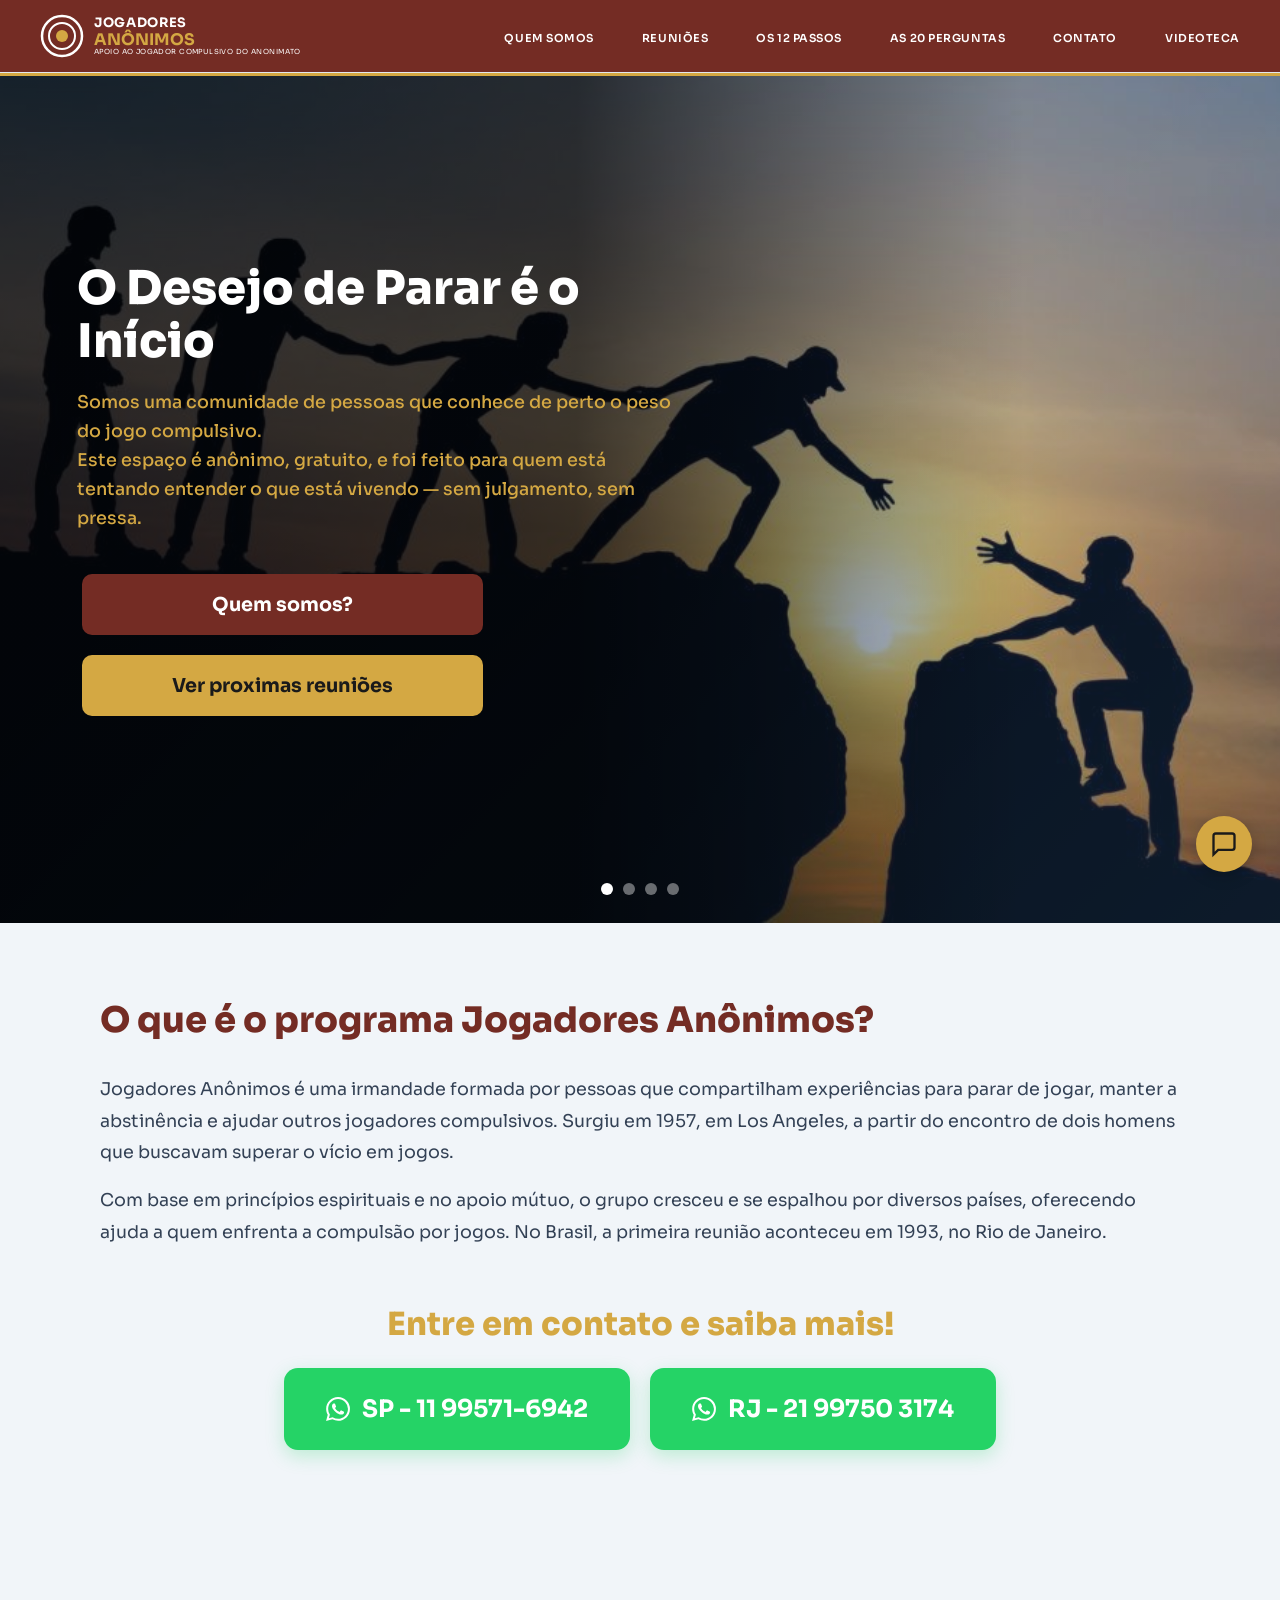
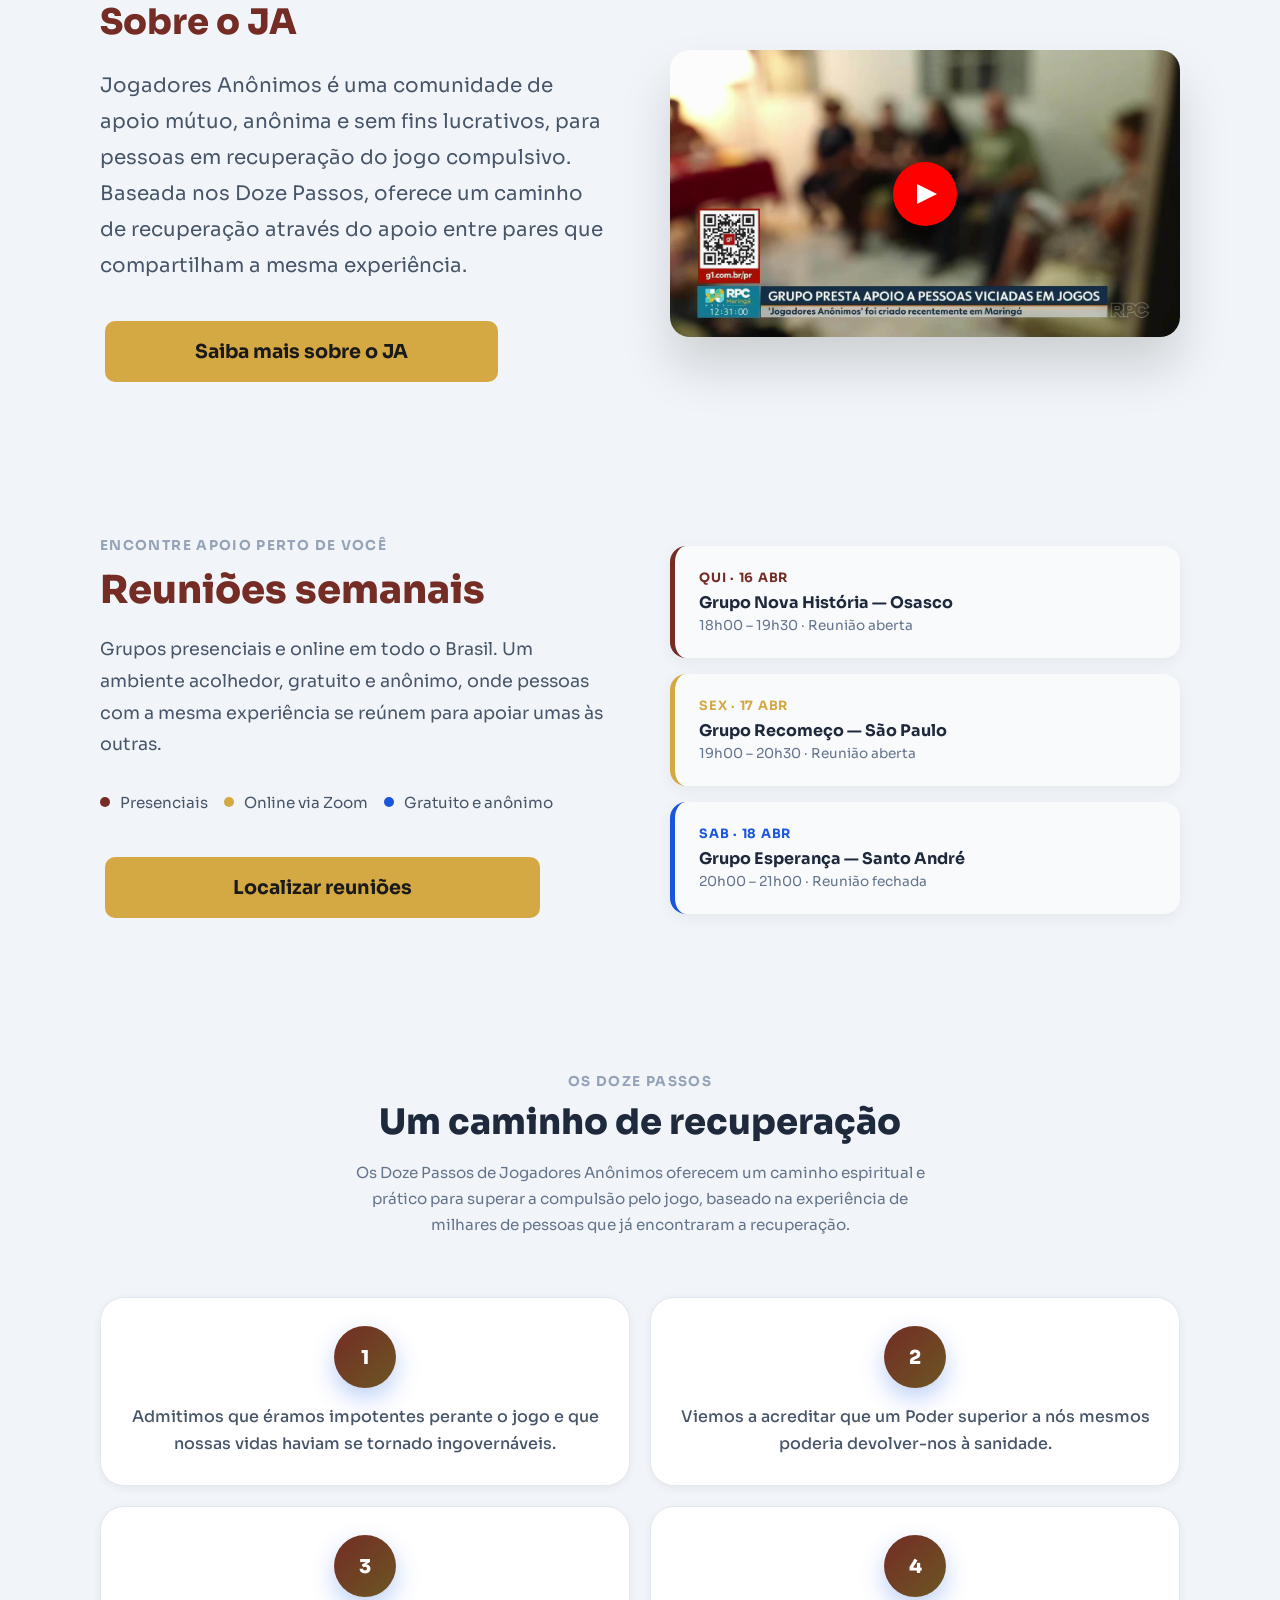
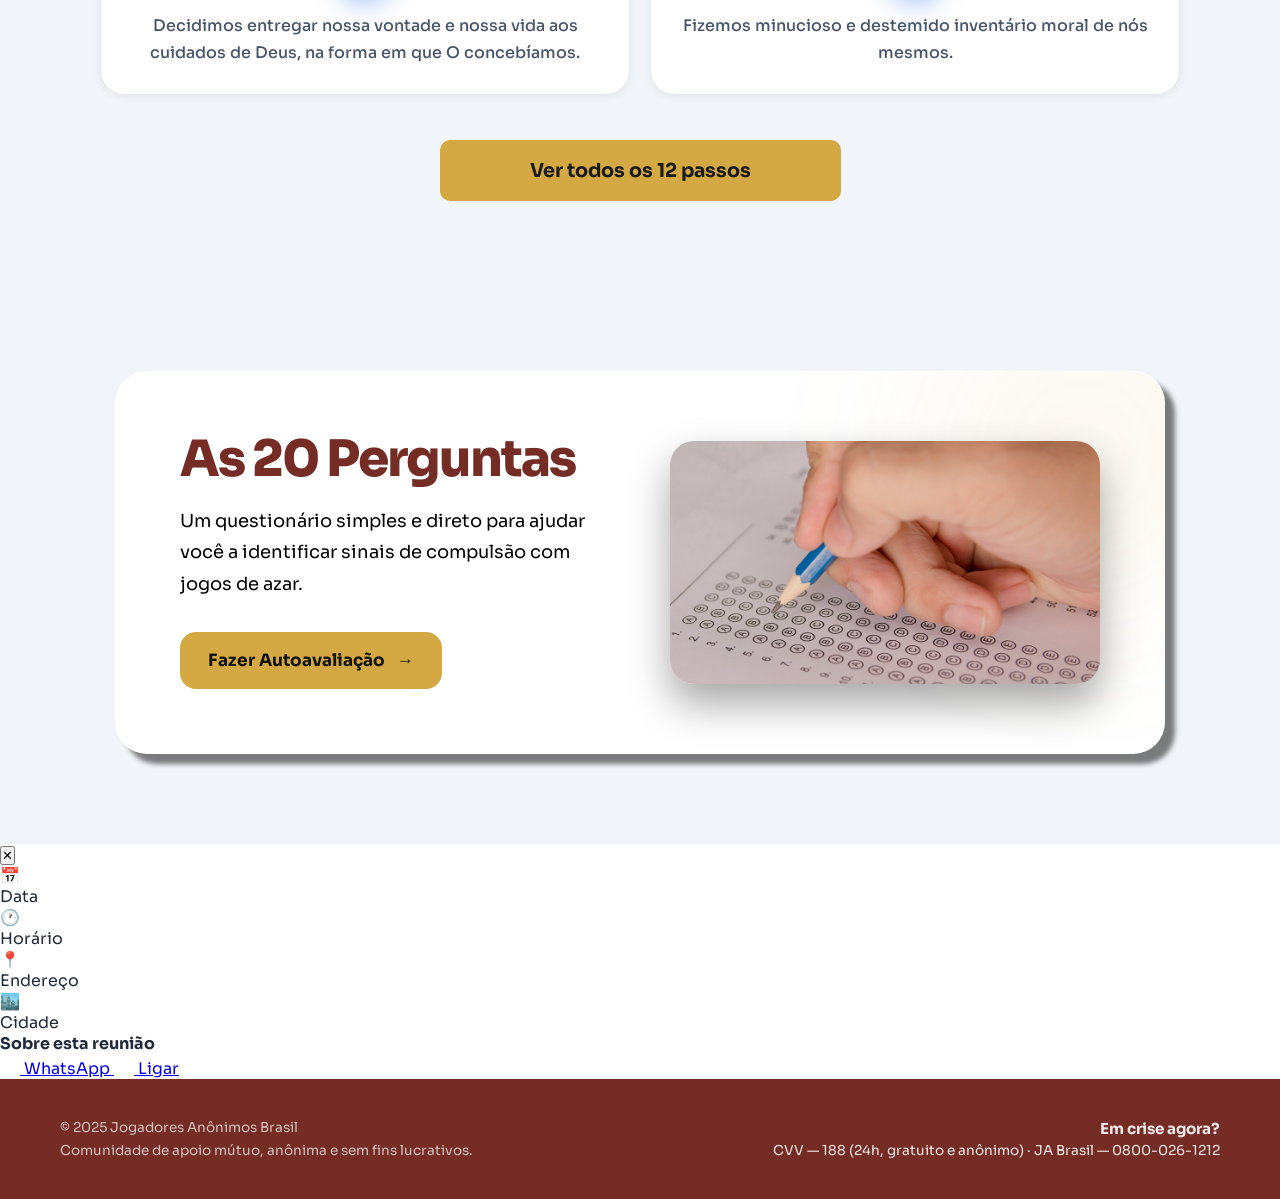
==== index.html @ 3438e433 "refactor: separar index.js em modulos e centralizar dados" ====
<!DOCTYPE html>
<html lang="pt-BR">

<head>
  <meta charset="UTF-8" />
  <meta name="viewport" content="width=device-width, initial-scale=1.0" />
  <title>Jogadores Anônimos</title>
  <link rel="preconnect" href="https://fonts.googleapis.com">
  <link rel="preconnect" href="https://fonts.gstatic.com" crossorigin>
  <link
    href="https://fonts.googleapis.com/css2?family=Sora:wght@400;500;600;700;800&family=Inter:wght@400;500;600&display=swap"
    rel="stylesheet" />
  <link rel="icon" href="assets/images/icons/ja-icon.png" type="image/png" />
  <link rel="stylesheet" href="css/base.css">
  <link rel="stylesheet" href="css/navbar.css">
  <link rel="stylesheet" href="css/hero.css">
  <link rel="stylesheet" href="css/pages.css">
  <link rel="stylesheet" href="css/responsive.css">
  <link rel="stylesheet" href="css/map.css">

  <link rel="stylesheet" href="https://unpkg.com/leaflet/dist/leaflet.css" />
</head>

<body>

  <!-- NAVBAR -->
  <nav id="navbar">
    <a class="nav-logo" href="#" data-page="home">
      <svg viewBox="0 0 44 44" fill="none" xmlns="http://www.w3.org/2000/svg">
        <circle cx="22" cy="22" r="20" stroke="#ffffff" stroke-width="2.5" />
        <circle cx="22" cy="22" r="13" stroke="#ffffff" stroke-width="2" />
        <circle cx="22" cy="22" r="6" fill="#D4A843" />
      </svg>
      <div class="nav-logo-text">
        <span style="color:#ffffff;">JOGADORES</span>
        <span style="color:#D4A843; font-weight:700;">ANÔNIMOS</span>
        <span style="font-size:7px; color:#ffffff; letter-spacing:0.06em;">APOIO AO JOGADOR COMPULSIVO DO
          ANONIMATO</span>
      </div>
    </a>

    <button class="hamburger" id="hamburger-btn" aria-label="Menu" aria-expanded="false" aria-controls="navLinks">
      <span></span><span></span><span></span>
    </button>

    <ul class="nav-links" id="navLinks" role="list">
      <li><a href="#" data-page="quem-somos">QUEM SOMOS</a></li>
      <li><a href="#" data-page="reunioes">REUNIÕES</a></li>
      <li><a href="#" data-page="doze-passos">OS 12 PASSOS</a></li>
      <li><a href="#" data-page="autoaval">AS 20 PERGUNTAS</a></li>
      <li><a href="#" data-page="contato">CONTATO</a></li>
      <li><a href="#" data-page="videoteca">VIDEOTECA</a></li>
    </ul>
  </nav>
  <div class="nav-accent"></div>

  <!-- ═══════════════════════════════════════════════════
     HOME PAGE
═══════════════════════════════════════════════════ -->
  <div id="page-home" class="page-section active">

    <!-- HERO SLIDER -->
    <section class="hero" aria-label="Carrossel principal">
      <div class="slide active" id="slide-0">
        <div class="slide-bg" style="background-color: #1a2a4a;"></div>
        <div style="position:absolute;inset:0;background:linear-gradient(135deg,#0f1f3d 0%,#1a3a6b 50%,#2d5a8e 100%);">
        </div>
        <img src="assets/images/main-page/quem-somos.jpg" alt="Quem somos" loading="eager" fetchpriority="high"
          style="position:absolute;inset:0;width:100%;height:100%;object-fit:cover;object-position:center;opacity:0.7;">
        <div style="position:absolute;inset:0;background:linear-gradient(90deg,rgba(0,0,0,0.65) 45%,transparent 80%);">
        </div>
        <div class="slide-content">
          <h1>O Desejo de Parar é o Início</h1>
          <p>Somos uma comunidade de pessoas que conhece de perto o peso do jogo compulsivo.<br>
            Este espaço é anônimo, gratuito, e foi feito para quem está tentando entender o que está vivendo — sem
            julgamento, sem pressa.</p>
          <div class="slide-btns">
            <a class="btn btn-red" href="#" data-page="quem-somos">Quem somos?</a>
            <a class="btn btn-yellow" href="#" data-page="reunioes">Ver proximas reuniões</a>
          </div>
        </div>
      </div>

      <div class="slide" id="slide-1">
        <img src="assets/images/main-page/reunioes.jpg" alt="Reuniões" loading="lazy"
          style="position:absolute;inset:0;width:100%;height:100%;object-fit:cover;opacity:0.7;">
        <div style="position:absolute;inset:0;background:linear-gradient(90deg,rgba(0,0,0,0.65) 45%,transparent 80%);">
        </div>
        <div class="slide-content">
          <h1>Reuniões</h1>
          <p>Localizar reuniões de ajuda próximas a você, onde encontrará um ambiente acolhedor, com pessoas que passam
            por desafios semelhantes e estão dispostas a compartilhar experiências e caminhos de superação.</p>
          <div class="slide-btns">
            <a class="btn btn-red" href="#" data-page="reunioes">Localizar Reuniões</a>
          </div>
        </div>
      </div>

      <div class="slide" id="slide-2">
        <img src="assets/images/main-page/20-perguntas.jpg" alt="Autoavaliação" loading="lazy"
          style="position:absolute;inset:0;width:100%;height:100%;object-fit:cover;opacity:0.7;">
        <div style="position:absolute;inset:0;background:linear-gradient(90deg,rgba(0,0,0,0.65) 45%,transparent 80%);">
        </div>
        <div class="slide-content">
          <h1>As 20 Perguntas</h1>
          <p>Quer entender melhor sua relação com os jogos? Faça uma rápida autoavaliação anônima e descubra se o seu
            hábito está equilibrado ou se já apresenta sinais de excesso.</p>
          <div class="slide-btns">
            <a class="btn btn-red" href="#" data-page="autoaval">Quero entender</a>
          </div>
        </div>
      </div>

      <div class="slide" id="slide-3">
        <img src="assets/images/main-page/videos.jpg" alt="Videoteca" loading="lazy"
          style="position:absolute;inset:0;width:100%;height:100%;object-fit:cover;opacity:0.7;">
        <div style="position:absolute;inset:0;background:linear-gradient(90deg,rgba(0,0,0,0.65) 45%,transparent 80%);">
        </div>
        <div class="slide-content">
          <h1>Aprenda &amp; Compartilhe</h1>
          <p>Quer aprender mais sobre os riscos e impactos do vício em apostas? Explore conteúdos educativos que
            explicam de forma clara como esse comportamento pode afetar a vida financeira, emocional e social.</p>
          <div class="slide-btns">
            <a class="btn btn-red" href="#" data-page="videoteca">Explorar Videoteca</a>
          </div>
        </div>
      </div>

      <div class="slider-dots" role="tablist" aria-label="Slides">
        <button class="dot active" data-slide="0" aria-label="Slide 1" role="tab" aria-selected="true"></button>
        <button class="dot" data-slide="1" aria-label="Slide 2" role="tab" aria-selected="false"></button>
        <button class="dot" data-slide="2" aria-label="Slide 3" role="tab" aria-selected="false"></button>
        <button class="dot" data-slide="3" aria-label="Slide 4" role="tab" aria-selected="false"></button>
      </div>
    </section>

    <!-- QUEM SOMOS TEASER -->
    <section class="quem-somos" id="contato-home" style="background:#f1f5f9">
      <div class="container">
        <h2>O que é o programa Jogadores Anônimos?</h2>
        <p>Jogadores Anônimos é uma irmandade formada por pessoas que compartilham experiências para parar de jogar,
          manter a abstinência e ajudar outros jogadores compulsivos. Surgiu em 1957, em Los Angeles, a partir do
          encontro de dois homens que buscavam superar o vício em jogos.</p>
        <p>Com base em princípios espirituais e no apoio mútuo, o grupo cresceu e se espalhou por diversos países,
          oferecendo ajuda a quem enfrenta a compulsão por jogos. No Brasil, a primeira reunião aconteceu em 1993, no
          Rio de Janeiro.</p>
        <div class="contact-cta">
          <h3>Entre em contato e saiba mais!</h3>
          <div class="contact-cta-buttons">
            <a class="whatsapp-btn" href="https://wa.me/5511995716942" target="_blank" rel="noopener noreferrer">
              <svg viewBox="0 0 24 24" xmlns="http://www.w3.org/2000/svg" aria-hidden="true">
                <path
                  d="M17.472 14.382c-.297-.149-1.758-.867-2.03-.967-.273-.099-.471-.148-.67.15-.197.297-.767.966-.94 1.164-.173.199-.347.223-.644.075-.297-.15-1.255-.463-2.39-1.475-.883-.788-1.48-1.761-1.653-2.059-.173-.297-.018-.458.13-.606.134-.133.298-.347.446-.52.149-.174.198-.298.298-.497.099-.198.05-.371-.025-.52-.075-.149-.669-1.612-.916-2.207-.242-.579-.487-.5-.669-.51-.173-.008-.371-.01-.57-.01-.198 0-.52.074-.792.372-.272.297-1.04 1.016-1.04 2.479 0 1.462 1.065 2.875 1.213 3.074.149.198 2.096 3.2 5.077 4.487.709.306 1.262.489 1.694.625.712.227 1.36.195 1.871.118.571-.085 1.758-.719 2.006-1.413.248-.694.248-1.289.173-1.413-.074-.124-.272-.198-.57-.347m-5.421 7.403h-.004a9.87 9.87 0 01-5.031-1.378l-.361-.214-3.741.982.998-3.648-.235-.374a9.86 9.86 0 01-1.51-5.26c.001-5.45 4.436-9.884 9.888-9.884 2.64 0 5.122 1.03 6.988 2.898a9.825 9.825 0 012.893 6.994c-.003 5.45-4.437 9.884-9.885 9.884m8.413-18.297A11.815 11.815 0 0012.05 0C5.495 0 .16 5.335.157 11.892c0 2.096.547 4.142 1.588 5.945L.057 24l6.305-1.654a11.882 11.882 0 005.683 1.448h.005c6.554 0 11.89-5.335 11.893-11.893a11.821 11.821 0 00-3.48-8.413z" />
              </svg>
              SP - 11 99571-6942
            </a>
            <a class="whatsapp-btn" href="https://wa.me/5521997503174" target="_blank" rel="noopener noreferrer">
              <svg viewBox="0 0 24 24" xmlns="http://www.w3.org/2000/svg" aria-hidden="true">
                <path
                  d="M17.472 14.382c-.297-.149-1.758-.867-2.03-.967-.273-.099-.471-.148-.67.15-.197.297-.767.966-.94 1.164-.173.199-.347.223-.644.075-.297-.15-1.255-.463-2.39-1.475-.883-.788-1.48-1.761-1.653-2.059-.173-.297-.018-.458.13-.606.134-.133.298-.347.446-.52.149-.174.198-.298.298-.497.099-.198.05-.371-.025-.52-.075-.149-.669-1.612-.916-2.207-.242-.579-.487-.5-.669-.51-.173-.008-.371-.01-.57-.01-.198 0-.52.074-.792.372-.272.297-1.04 1.016-1.04 2.479 0 1.462 1.065 2.875 1.213 3.074.149.198 2.096 3.2 5.077 4.487.709.306 1.262.489 1.694.625.712.227 1.36.195 1.871.118.571-.085 1.758-.719 2.006-1.413.248-.694.248-1.289.173-1.413-.074-.124-.272-.198-.57-.347m-5.421 7.403h-.004a9.87 9.87 0 01-5.031-1.378l-.361-.214-3.741.982.998-3.648-.235-.374a9.86 9.86 0 01-1.51-5.26c.001-5.45 4.436-9.884 9.888-9.884 2.64 0 5.122 1.03 6.988 2.898a9.825 9.825 0 012.893 6.994c-.003 5.45-4.437 9.884-9.885 9.884m8.413-18.297A11.815 11.815 0 0012.05 0C5.495 0 .16 5.335.157 11.892c0 2.096.547 4.142 1.588 5.945L.057 24l6.305-1.654a11.882 11.882 0 005.683 1.448h.005c6.554 0 11.89-5.335 11.893-11.893a11.821 11.821 0 00-3.48-8.413z" />
              </svg>
              RJ - 21 99750 3174
            </a>
          </div>
        </div>
      </div>
    </section>

    <!-- SOBRE JA + VIDEO -->
    <section class="sobre" style="background:#f1f5f9">
      <div class="container">
        <div class="sobre-grid">
          <div>
            <h2>Sobre o JA</h2>
            <p>Jogadores Anônimos é uma comunidade de apoio mútuo, anônima e sem fins lucrativos, para pessoas em
              recuperação do jogo compulsivo. Baseada nos Doze Passos, oferece um caminho de recuperação através do
              apoio entre pares que compartilham a mesma experiência.</p>
            <a class="btn btn-yellow" href="#" data-page="quem-somos">Saiba mais sobre o JA</a>
          </div>
          <div class="sobre-video">
            <img src="assets/images/main-page/video-ja.jpg" alt="Vídeo sobre o JA" loading="lazy"
              onerror="this.style.background='#1e293b';this.style.height='240px';">
            <button class="play-btn" id="play-sobre-btn" aria-label="Reproduzir vídeo sobre o JA"></button>
          </div>
        </div>
      </div>
    </section>

    <!-- REUNIÕES TEASER -->
    <section style="background:#f1f5f9; padding:75px 0;">
      <div class="container">
        <div class="reunioes-grid" style="display:grid; grid-template-columns:1fr 1fr; gap:60px; align-items:center;">
          <div>
            <p
              style="font-size:0.85rem;font-weight:700;letter-spacing:0.1em;color:#94a3b8;text-transform:uppercase;margin-bottom:12px;">
              ENCONTRE APOIO PERTO DE VOCÊ</p>
            <h2 style="font-size:2.4rem;font-weight:800;color:#742C24;margin-bottom:20px;">Reuniões semanais</h2>
            <p style="font-size:1.1rem;line-height:1.8;color:#475569;margin-bottom:32px;">Grupos presenciais e online em
              todo o Brasil. Um ambiente acolhedor, gratuito e anônimo, onde pessoas com a mesma experiência se reúnem
              para apoiar umas às outras.</p>
            <div style="display:flex;gap:16px;flex-wrap:wrap;margin-bottom:40px;">
              <div style="display:flex;align-items:center;gap:10px;font-size:0.95rem;color:#475569;">
                <span style="width:10px;height:10px;border-radius:50%;background:#742C24;display:inline-block;"></span>
                Presenciais
              </div>
              <div style="display:flex;align-items:center;gap:10px;font-size:0.95rem;color:#475569;">
                <span style="width:10px;height:10px;border-radius:50%;background:#D4A843;display:inline-block;"></span>
                Online via Zoom
              </div>
              <div style="display:flex;align-items:center;gap:10px;font-size:0.95rem;color:#475569;">
                <span style="width:10px;height:10px;border-radius:50%;background:#1A56DB;display:inline-block;"></span>
                Gratuito e anônimo
              </div>
            </div>
            <a class="btn btn-yellow2" href="#" data-page="reunioes" style="width:fit-content;">Localizar reuniões</a>
          </div>
          <div class="reunioes-cards" style="display:flex;flex-direction:column;gap:16px;">
            <div
              style="background:#f8fafc;border-radius:16px;padding:24px;border-left:5px solid #742C24;box-shadow:0 4px 16px rgba(0,0,0,0.06);">
              <div style="font-size:0.8rem;font-weight:700;color:#742C24;letter-spacing:0.06em;margin-bottom:6px;">QUI ·
                16 ABR</div>
              <div style="font-weight:700;font-size:1rem;margin-bottom:4px;">Grupo Nova História — Osasco</div>
              <div style="font-size:0.85rem;color:#64748b;">18h00 – 19h30 · Reunião aberta</div>
            </div>
            <div
              style="background:#f8fafc;border-radius:16px;padding:24px;border-left:5px solid #D4A843;box-shadow:0 4px 16px rgba(0,0,0,0.06);">
              <div style="font-size:0.8rem;font-weight:700;color:#D4A843;letter-spacing:0.06em;margin-bottom:6px;">SEX ·
                17 ABR</div>
              <div style="font-weight:700;font-size:1rem;margin-bottom:4px;">Grupo Recomeço — São Paulo</div>
              <div style="font-size:0.85rem;color:#64748b;">19h00 – 20h30 · Reunião aberta</div>
            </div>
            <div
              style="background:#f8fafc;border-radius:16px;padding:24px;border-left:5px solid #1A56DB;box-shadow:0 4px 16px rgba(0,0,0,0.06);">
              <div style="font-size:0.8rem;font-weight:700;color:#1A56DB;letter-spacing:0.06em;margin-bottom:6px;">SAB ·
                18 ABR</div>
              <div style="font-weight:700;font-size:1rem;margin-bottom:4px;">Grupo Esperança — Santo André</div>
              <div style="font-size:0.85rem;color:#64748b;">20h00 – 21h00 · Reunião fechada</div>
            </div>
          </div>
        </div>
      </div>
    </section>

    <!-- 12 PASSOS TEASER -->
    <section style="background:#f1f5f9; padding:75px 0;">
      <div class="container">
        <div class="doze-passos-header">
          <h2>OS DOZE PASSOS</h2>
          <h1>Um caminho de recuperação</h1>
          <p>Os Doze Passos de Jogadores Anônimos oferecem um caminho espiritual e prático para superar a compulsão pelo
            jogo, baseado na experiência de milhares de pessoas que já encontraram a recuperação.</p>
        </div>
        <div class="passos-grid">
          <div class="passo-card">
            <div class="passo-num">1</div>
            <p class="passo-text">Admitimos que éramos impotentes perante o jogo e que nossas vidas haviam se tornado
              ingovernáveis.</p>
          </div>
          <div class="passo-card">
            <div class="passo-num">2</div>
            <p class="passo-text">Viemos a acreditar que um Poder superior a nós mesmos poderia devolver-nos à sanidade.
            </p>
          </div>
          <div class="passo-card">
            <div class="passo-num">3</div>
            <p class="passo-text">Decidimos entregar nossa vontade e nossa vida aos cuidados de Deus, na forma em que O
              concebíamos.</p>
          </div>
          <div class="passo-card">
            <div class="passo-num">4</div>
            <p class="passo-text">Fizemos minucioso e destemido inventário moral de nós mesmos.</p>
          </div>
        </div>
        <div style="text-align:center; margin-top:40px;">
          <a class="btn btn-yellow" href="#" data-page="doze-passos">Ver todos os 12 passos</a>
        </div>
      </div>
    </section>

    <!-- 20 PERGUNTAS TEASER -->
    <section class="questions-preview" style="background:#f1f5f9">
      <div class="questions-preview-card">
        <div class="questions-preview-content">
          <h2>As 20 Perguntas</h2>
          <p>Um questionário simples e direto para ajudar você a identificar sinais de compulsão com jogos de azar.</p>
          <a href="#" data-page="autoaval">
            Fazer Autoavaliação
            <span>→</span>
          </a>
        </div>
        <div class="questions-preview-image">
          <img src="assets/images/main-page/gabarito.jpg" alt="Autoavaliação" loading="lazy">
        </div>
      </div>
    </section>

  </div><!-- /page-home -->

  <!-- ═══════════════════════════════════════════════════
     QUEM SOMOS
═══════════════════════════════════════════════════ -->
  <div id="page-quem-somos" class="page-section">
    <div class="quem-logo-top">
      <svg viewBox="0 0 44 44" fill="none" xmlns="http://www.w3.org/2000/svg" aria-hidden="true">
        <circle cx="22" cy="22" r="20" stroke="#742C24" stroke-width="2.5" />
        <circle cx="22" cy="22" r="13" stroke="#742C24" stroke-width="2" />
        <circle cx="22" cy="22" r="6" fill="#D4A843" />
      </svg>
      <div class="quem-logo-text">
        <span class="logo-main">JOGADORES</span>
        <span class="logo-highlighto">ANÔNIMOS</span>
        <span class="log-sub">APOIO AO JOGADOR COMPULSIVO DO ANONIMATO</span>
      </div>
    </div>

    <section class="historia-ja">
      <div class="container">
        <div class="historia-header">
          <h1>A História de J.A.</h1>
          <p>Uma irmandade formada por pessoas que compartilham experiências, esperança e apoio mútuo para superar o
            jogo compulsivo.</p>
        </div>

        <div class="historia-grid">
          <div class="historia-card">
            <h2>Como surgiu</h2>
            <p>Jogadores Anônimos é uma irmandade composta de pessoas que compartilham suas experiências, energia e
              esperança, com o objetivo de parar de jogar, manter-se abstinente e ajudar outros jogadores compulsivos a
              fazerem o mesmo.</p>
            <p>Ao longo da história, indescritíveis sofrimentos e humilhações marcaram a vida de milhares de homens e
              mulheres devido à compulsão pelo jogo.</p>
            <p>A Irmandade surgiu em janeiro de 1957, a partir do encontro casual entre dois homens que enfrentavam
              graves consequências causadas pela obsessão pelo jogo. Ao começarem a se reunir regularmente, perceberam
              que o apoio mútuo ajudava ambos a permanecerem sem jogar.</p>
            <p>Eles concluíram que, para evitar recaídas, precisariam realizar profundas mudanças pessoais e
              espirituais. Assim nasceram os princípios utilizados até hoje em Jogadores Anônimos.</p>
          </div>
          <div class="historia-image">
            <img src="assets/images/main-page/quem-somos.jpg" alt="História do JA" loading="lazy">
          </div>
        </div>

        <div class="historia-timeline">
          <div class="timeline-item">
            <div class="timeline-year">1957</div>
            <div class="timeline-content">Primeiro grupo oficial de Jogadores Anônimos em Los Angeles.</div>
          </div>
          <div class="timeline-item">
            <div class="timeline-year">San Francisco</div>
            <div class="timeline-content">Primeira expansão da irmandade através da recuperação de uma família.</div>
          </div>
          <div class="timeline-item">
            <div class="timeline-year">Las Vegas</div>
            <div class="timeline-content">Formação da terceira grande área de apoio de J.A.</div>
          </div>
          <div class="timeline-item">
            <div class="timeline-year">1993</div>
            <div class="timeline-content">Primeira reunião de Jogadores Anônimos no Brasil, no Rio de Janeiro.</div>
          </div>
        </div>

        <div class="como-funciona">
          <div class="funciona-texto">
            <span class="historia-tag">COMO FUNCIONA</span>
            <h2>Um caminho de apoio e recuperação</h2>
            <p>O único requisito para participar de Jogadores Anônimos é o desejo de parar de jogar. Não existem
              mensalidades ou taxas: a irmandade é totalmente autossustentável através das contribuições voluntárias dos
              próprios membros.</p>
            <p>Jogadores Anônimos não está ligado a partidos políticos, religiões ou instituições. O principal objetivo
              é ajudar pessoas a interromper o ciclo do jogo compulsivo e encontrar apoio através da troca de
              experiências.</p>
            <p>Milhares de homens e mulheres participam semanalmente de reuniões presenciais e online em diversos países
              do mundo.</p>
            <p>Se você acredita que tem problemas com o jogo ou conhece alguém que tenha, participe de uma reunião e
              descubra que você não está sozinho.</p>
          </div>
          <div class="funciona-box">
            <div class="funciona-item">
              <strong>✔ Anônimo</strong>
              <span>Privacidade e acolhimento para todos.</span>
            </div>
            <div class="funciona-item">
              <strong>✔ Gratuito</strong>
              <span>Sem mensalidades ou cobranças.</span>
            </div>
            <div class="funciona-item">
              <strong>✔ Apoio mútuo</strong>
              <span>Pessoas ajudando pessoas.</span>
            </div>
            <div class="funciona-item">
              <strong>✔ Reuniões semanais</strong>
              <span>Encontros presenciais e online.</span>
            </div>
            <div class="funciona-item">
              <strong>✔ Sem julgamentos</strong>
              <span>Um ambiente seguro e acolhedor.</span>
            </div>
          </div>
        </div>
      </div>
    </section>
  </div><!-- /page-quem-somos -->

  <!-- ═══════════════════════════════════════════════════
     REUNIÕES
═══════════════════════════════════════════════════ -->
  <div id="page-reunioes" class="page-section">
  <div class="reunioes-page">
    <div class="reunioes-layout">
      <div class="reunioes-sidebar">
        <h1>Localizar Reuniões</h1>
        <ul>
          <li>
            <img src="https://flagcdn.com/w40/br.png" alt="Brasil"
              style="width:28px;height:20px;object-fit:cover;border-radius:3px;box-shadow:0 1px 4px rgba(0,0,0,0.15);">
            <a href="#" data-page="reunioes">Brasil</a>
          </li>
          <li>
            <img src="https://flagcdn.com/w40/ao.png" alt="Angola"
              style="width:28px;height:20px;object-fit:cover;border-radius:3px;box-shadow:0 1px 4px rgba(0,0,0,0.15);">
            <span>Angola</span>
          </li>
          <li>
            <img src="https://flagcdn.com/w40/mz.png" alt="Moçambique"
              style="width:28px;height:20px;object-fit:cover;border-radius:3px;box-shadow:0 1px 4px rgba(0,0,0,0.15);">
            <span>Moçambique</span>
          </li>
        </ul>
      </div>
      <div class="reunioes-main">
        <div class="reunioes-tabs" role="tablist">
          <button class="reunioes-tab active" data-tab="presenciais" role="tab" aria-selected="true" aria-controls="presenciais">Presenciais</button>
          <button class="reunioes-tab" data-tab="online" role="tab" aria-selected="false" aria-controls="online">Online</button>
        </div>
 
        <div id="presenciais" role="tabpanel">
          <div class="reunioes-map">
            <div id="map"></div>
          </div>
          <div class="reunioes-search">
            <svg width="18" height="18" fill="none" viewBox="0 0 24 24" stroke="#94a3b8" stroke-width="2" aria-hidden="true"><circle cx="11" cy="11" r="8"/><path d="m21 21-4.35-4.35"/></svg>
            <input type="text" id="reunioes-search-input" placeholder="Buscar por bairro, cidade ou CEP" aria-label="Buscar reuniões">
          </div>
          <div class="filter-btns" role="group" aria-label="Filtrar por período">
            <button class="filter-btn active" data-filter="hoje">Hoje</button>
            <button class="filter-btn" data-filter="semana">Esta semana</button>
            <button class="filter-btn" data-filter="mes">Este mês</button>
          </div>
          <p class="reunioes-count">5 reuniões próximas de você</p>
          <div id="lista-reunioes" role="list"></div>
        </div>
 
        <div id="online" role="tabpanel" hidden>
          <div style="padding:40px;text-align:center;color:#64748b;">
            <p style="font-size:1.1rem;margin-bottom:16px;">Reuniões online disponíveis via Zoom e Google Meet.</p>
            <a class="btn btn-yellow" href="https://wa.me/5599999999999" target="_blank" rel="noopener noreferrer">Solicitar link por WhatsApp</a>
          </div>
        </div>
      </div>
    </div>
  </div>
</div><!-- /page-reunioes -->
 
<!-- MODAL DETALHES REUNIÃO -->
<div class="reuniao-modal-overlay" id="reuniao-modal" aria-hidden="true" role="dialog" aria-labelledby="modal-nome">
  <div class="reuniao-modal">
    <button class="modal-close" aria-label="Fechar detalhes">✕</button>
 
    <div class="modal-header-bar">
      <h2 id="modal-nome"></h2>
      <span id="modal-tipo" class="modal-tipo-badge"></span>
    </div>
 
    <div class="modal-body">
      <div class="modal-info-grid">
        <div class="modal-info-item">
          <div class="modal-info-icon">📅</div>
          <div>
            <div class="modal-info-label">Data</div>
            <div class="modal-info-value" id="modal-dia"></div>
          </div>
        </div>
        <div class="modal-info-item">
          <div class="modal-info-icon">🕐</div>
          <div>
            <div class="modal-info-label">Horário</div>
            <div class="modal-info-value" id="modal-horario"></div>
          </div>
        </div>
        <div class="modal-info-item">
          <div class="modal-info-icon">📍</div>
          <div>
            <div class="modal-info-label">Endereço</div>
            <div class="modal-info-value" id="modal-endereco"></div>
          </div>
        </div>
        <div class="modal-info-item">
          <div class="modal-info-icon">🏙️</div>
          <div>
            <div class="modal-info-label">Cidade</div>
            <div class="modal-info-value" id="modal-cidade"></div>
          </div>
        </div>
      </div>
 
      <div class="modal-dist-bar">
        <span id="modal-dist"></span>
      </div>
 
      <div class="modal-descricao">
        <h4>Sobre esta reunião</h4>
        <p id="modal-descricao"></p>
      </div>
 
      <div class="modal-actions">
        <a id="modal-whatsapp" class="modal-btn modal-btn-whatsapp" href="#" target="_blank" rel="noopener noreferrer">
          <svg width="20" height="20" viewBox="0 0 24 24" fill="white"><path d="M17.472 14.382c-.297-.149-1.758-.867-2.03-.967-.273-.099-.471-.148-.67.15-.197.297-.767.966-.94 1.164-.173.199-.347.223-.644.075-.297-.15-1.255-.463-2.39-1.475-.883-.788-1.48-1.761-1.653-2.059-.173-.297-.018-.458.13-.606.134-.133.298-.347.446-.52.149-.174.198-.298.298-.497.099-.198.05-.371-.025-.52-.075-.149-.669-1.612-.916-2.207-.242-.579-.487-.5-.669-.51-.173-.008-.371-.01-.57-.01-.198 0-.52.074-.792.372-.272.297-1.04 1.016-1.04 2.479 0 1.462 1.065 2.875 1.213 3.074.149.198 2.096 3.2 5.077 4.487.709.306 1.262.489 1.694.625.712.227 1.36.195 1.871.118.571-.085 1.758-.719 2.006-1.413.248-.694.248-1.289.173-1.413-.074-.124-.272-.198-.57-.347m-5.421 7.403h-.004a9.87 9.87 0 01-5.031-1.378l-.361-.214-3.741.982.998-3.648-.235-.374a9.86 9.86 0 01-1.51-5.26c.001-5.45 4.436-9.884 9.888-9.884 2.64 0 5.122 1.03 6.988 2.898a9.825 9.825 0 012.893 6.994c-.003 5.45-4.437 9.884-9.885 9.884m8.413-18.297A11.815 11.815 0 0012.05 0C5.495 0 .16 5.335.157 11.892c0 2.096.547 4.142 1.588 5.945L.057 24l6.305-1.654a11.882 11.882 0 005.683 1.448h.005c6.554 0 11.89-5.335 11.893-11.893a11.821 11.821 0 00-3.48-8.413z"/></svg>
          WhatsApp
        </a>
        <a id="modal-contato" class="modal-btn modal-btn-ligar" href="#">
          <svg width="20" height="20" viewBox="0 0 24 24" fill="none" stroke="white" stroke-width="2" stroke-linecap="round"><path d="M22 16.92v3a2 2 0 0 1-2.18 2 19.79 19.79 0 0 1-8.63-3.07 19.5 19.5 0 0 1-6-6 19.79 19.79 0 0 1-3.07-8.67A2 2 0 0 1 4.11 2h3a2 2 0 0 1 2 1.72c.127.96.361 1.903.7 2.81a2 2 0 0 1-.45 2.11L8.09 9.91a16 16 0 0 0 6 6l1.27-1.27a2 2 0 0 1 2.11-.45c.907.339 1.85.573 2.81.7A2 2 0 0 1 22 16.92z"/></svg>
          Ligar
        </a>
      </div>
    </div>
  </div>
</div>

  <!-- ═══════════════════════════════════════════════════
     AUTOAVALIAÇÃO
═══════════════════════════════════════════════════ -->
  <div id="page-autoaval" class="page-section">
    <div class="autoaval-header">
      <h1>AS 20 PERGUNTAS</h1>
      <p>Uma conversa honesta consigo mesmo</p>
    </div>
    <div class="autoaval-hero">
      <img src="assets/images/main-page/gabarito.jpg" alt="Autoavaliação"
        loading="lazy">
      <div class="autoaval-hero-content">
        <div class="autoaval-hero-text">
          <p>Escritas por pessoas que passaram pelo mesmo que você talvez esteja passando. Não é um diagnóstico, não é
            um julgamento, é um espelho. Responda com calma, sem ninguém vendo. Ao final, você decide o que fazer com o
            resultado.</p>
          <p>O questionário é completamente anônimo, nós não coletamos informações e nem as respostas das perguntas.</p>
          <div class="autoaval-cta-card">
            <a href="#" id="start-autoaval-btn">Responder &nbsp; →</a>
          </div>
          <div class="autoaval-badges" style="position:relative;left:0;bottom:0;margin-top:32px;">
            <div class="autoaval-badge">Leva 3 minutos</div>
            <div class="autoaval-badge">Anônimo</div>
            <div class="autoaval-badge">Sem julgamentos</div>
          </div>
        </div>
      </div>
    </div>
    <div id="autoaval-quiz" style="display:none;background:var(--gray-100);padding:60px;">
      <div style="max-width:700px;margin:0 auto;">
        <div id="quiz-container"></div>
      </div>
    </div>
  </div><!-- /page-autoaval -->

  <!-- ═══════════════════════════════════════════════════
     VIDEOTECA
═══════════════════════════════════════════════════ -->
  <div id="page-videoteca" class="page-section">
    <section class="videos-section">
      <div style="max-width:1200px;margin:0 auto;">
        <div class="videos-header">
          <div>
            <h2>Videoteca</h2>
            <p style="color:#D4A843;font-size:1.2rem;margin-top:6px;">Conteúdos educativos sobre jogo compulsivo</p>
          </div>
        </div>
        <div class="videos-grid" id="videosGrid"></div>
      </div>
    </section>
  </div><!-- /page-videoteca -->

  <!-- ═══════════════════════════════════════════════════
     OS 12 PASSOS
═══════════════════════════════════════════════════ -->
  <div id="page-doze-passos" class="page-section doze-passos-page">
    <div class="passos-hero">
      <div class="passos-hero-content">
        <div class="passos-hero-logo">
          <svg viewBox="0 0 44 44" fill="none" xmlns="http://www.w3.org/2000/svg" aria-hidden="true">
            <circle cx="22" cy="22" r="20" stroke="#ffffff" stroke-width="2.5" />
            <circle cx="22" cy="22" r="13" stroke="#ffffff" stroke-width="2" />
            <circle cx="22" cy="22" r="6" fill="#D4A843" />
          </svg>
          <div>
            <h1>OS 12 PASSOS</h1>
            <p>Um caminho de recuperação, esperança e transformação.</p>
          </div>
        </div>
      </div>
    </div>

    <div class="passos-page-container">
      <div class="passos-page-grid">
        <div class="passo-page-card">
          <div class="passo-page-num">1</div>
          <p>Admitimos que éramos impotentes perante o jogo e que nossas vidas haviam se tornado ingovernáveis.</p>
        </div>
        <div class="passo-page-card">
          <div class="passo-page-num">2</div>
          <p>Viemos a acreditar que um Poder superior a nós mesmos poderia devolver-nos à sanidade.</p>
        </div>
        <div class="passo-page-card">
          <div class="passo-page-num">3</div>
          <p>Decidimos entregar nossa vontade e nossa vida aos cuidados de Deus, na forma em que O concebíamos.</p>
        </div>
        <div class="passo-page-card">
          <div class="passo-page-num">4</div>
          <p>Fizemos minucioso e destemido inventário moral de nós mesmos.</p>
        </div>
        <div class="passo-page-card">
          <div class="passo-page-num">5</div>
          <p>Admitimos perante Deus, perante nós mesmos e perante outro ser humano a natureza exata de nossas falhas.
          </p>
        </div>
        <div class="passo-page-card">
          <div class="passo-page-num">6</div>
          <p>Prontificamo-nos inteiramente a deixar que Deus removesse todos esses defeitos de caráter.</p>
        </div>
        <div class="passo-page-card">
          <div class="passo-page-num">7</div>
          <p>Humildemente pedimos a Ele que removesse nossos defeitos.</p>
        </div>
        <div class="passo-page-card">
          <div class="passo-page-num">8</div>
          <p>Fizemos uma relação de todas as pessoas que tínhamos prejudicado e nos dispusemos a reparar os danos a elas
            causados.</p>
        </div>
        <div class="passo-page-card">
          <div class="passo-page-num">9</div>
          <p>Fizemos reparações diretas dos danos causados a tais pessoas, sempre que possível, salvo quando fazê-lo
            significasse prejudicá-las ou a outrem.</p>
        </div>
        <div class="passo-page-card">
          <div class="passo-page-num">10</div>
          <p>Continuamos fazendo o inventário pessoal e, quando estávamos errados, nós o admitíamos prontamente.</p>
        </div>
        <div class="passo-page-card">
          <div class="passo-page-num">11</div>
          <p>Procuramos, através da prece e da meditação, melhorar nosso contato consciente com Deus.</p>
        </div>
        <div class="passo-page-card">
          <div class="passo-page-num">12</div>
          <p>Tendo experimentado um despertar espiritual, procuramos transmitir esta mensagem a outros jogadores
            compulsivos.</p>
        </div>
      </div>
    </div>
  </div><!-- /page-doze-passos -->

  <!-- TOAST (substitui alert) -->
  <div id="toast" role="alert" aria-live="polite" style="
  position:fixed;bottom:100px;left:50%;transform:translateX(-50%) translateY(20px);
  background:#1e293b;color:white;padding:12px 24px;border-radius:8px;
  font-size:0.9rem;font-weight:600;opacity:0;pointer-events:none;
  transition:opacity 0.3s,transform 0.3s;z-index:3000;">
  </div>

  <!-- CHATBOT -->
  <button class="chatbot-btn" id="chatbot-toggle-btn" aria-label="Abrir chat de suporte" aria-expanded="false"
    aria-controls="chatWindow">
    <svg width="28" height="28" viewBox="0 0 24 24" fill="none" stroke="#1a1a1a" stroke-width="2" stroke-linecap="round"
      aria-hidden="true">
      <path d="M21 15a2 2 0 0 1-2 2H7l-4 4V5a2 2 0 0 1 2-2h14a2 2 0 0 1 2 2z" />
    </svg>
  </button>

  <div class="chatbot-window" id="chatWindow" aria-hidden="true">
    <div class="chatbot-header">
      <svg width="36" height="36" viewBox="0 0 44 44" fill="none" aria-hidden="true">
        <circle cx="22" cy="22" r="20" stroke="#ffffff" stroke-width="2.5" />
        <circle cx="22" cy="22" r="13" stroke="#ffffff" stroke-width="2" />
        <circle cx="22" cy="22" r="6" fill="#D4A843" />
      </svg>
      <div class="chatbot-header-text">
        <strong>Jogadores Anônimos</strong>
        <span>Fale conosco</span>
      </div>
    </div>
    <div class="chatbot-body">
      <div class="chatbot-msg"><strong>Como posso te ajudar?</strong></div>
      <div class="chatbot-quick-btns">
        <a class="chatbot-quick" href="#" data-page="reunioes" data-close-chat="true">Como encontro um grupo perto de
          mim? ↗</a>
        <a class="chatbot-quick" href="#" data-page="autoaval" data-close-chat="true">Quero descobrir se sou viciado
          ↗</a>
        <a class="chatbot-quick" href="#" data-page="quem-somos" data-close-chat="true">O que é esse site? ↗</a>
      </div>
    </div>
  </div>

  <!-- FOOTER -->
  <footer>
    <div>
      <p>© 2025 Jogadores Anônimos Brasil</p>
      <p style="margin-top:6px;">Comunidade de apoio mútuo, anônima e sem fins lucrativos.</p>
    </div>
    <div class="footer-crisis">
      <strong>Em crise agora?</strong>
      CVV — 188 (24h, gratuito e anônimo) · JA Brasil — 0800-026-1212
    </div>
  </footer>

  <script src="https://unpkg.com/leaflet/dist/leaflet.js"></script>
  <script src="js/data.js"></script>
  <script src="js/app.js"></script>
  <script src="js/slider.js"></script>
  <script src="js/quiz.js"></script>
  <script src="js/reunioes.js"></script>
  <script src="js/map.js"></script>
  <script src="js/videos.js"></script>

</body>

</html>
---- css/base.css ----
html {
  box-sizing: border-box;
  scroll-behavior: smooth;
  min-height: 100%;
}

*,
*::before,
*::after {
  box-sizing: inherit;
  margin: 0;
  padding: 0;
}

:root {
  --cor-padrao-ja: #742C24;
  --yellow:        #FBBF24;
  --yellow-btn:    #F5C518;
  --yellow-gold:   #D4A843;
  --green:         #16A34A;
  --white:         #ffffff;
  --blue:          #1A56DB;
  --blue-light:    #DBEAFE;
  --blue-dark:     #1E3A8A;
  --gray-100:  #F0F9FF;
  --text-dark: #1e293b;
  --text-muted: #64748b;
  --nav-height: 72px;
}

body {
  min-height: 100vh;
  font-family: 'Sora', sans-serif;
  color: var(--text-dark);
  background: var(--white);
  overflow-x: hidden;
}

section {
  padding: 75px 0;
}

.container {
  max-width: 1200px;
  margin: 0 auto;
  padding: 0 clamp(20px, 5vw, 60px);
}

#contato-home {
  scroll-margin-top: 120px;
}

.page-section {
  display: none;
}

.page-section.active {
  display: block;
  flex: 1;
}

.btn {
  display: inline-flex;
  align-items: center;
  justify-content: center;
  padding: 18px 90px;
  font-family: inherit;
  font-size: 1.2rem;
  border-radius: 10px;
  font-weight: 700;
  text-decoration: none;
  cursor: pointer;
  border: none;
  margin: 5px;
  transition: transform 0.15s, box-shadow 0.15s;
}

.btn:hover {
  transform: translateY(-2px);
  box-shadow: 0 6px 20px rgba(0, 0, 0, 0.2);
}

.btn-red    { background: var(--cor-padrao-ja); color: var(--white); }
.btn-yellow { background: var(--yellow-gold);   color: #1a1a1a; }

.btn-yellow2 {
  background: var(--yellow-gold);
  color: #1a1a1a;
  padding: 18px clamp(40px, 10vw, 160px);
}

#toast {
  position: fixed;
  bottom: 100px;
  left: 50%;
  transform: translateX(-50%) translateY(20px);
  background: #1e293b;
  color: white;
  padding: 12px 24px;
  border-radius: 8px;
  font-size: 0.9rem;
  font-weight: 600;
  opacity: 0;
  pointer-events: none;
  transition: opacity 0.3s, transform 0.3s;
  z-index: 3000;
}

#toast.show {
  opacity: 1;
  transform: translateX(-50%) translateY(0);
}
---- css/navbar.css ----
nav {
  position: fixed;
  top: 0;
  left: 0;
  right: 0;
  z-index: 1000;
  background: var(--cor-padrao-ja);
  height: var(--nav-height);
  display: flex;
  align-items: center;
  justify-content: space-between;
  padding: 0 40px;
  box-shadow: 0 1px 0 #e2e8f0;
}

.nav-logo {
  display: flex;
  align-items: center;
  gap: 10px;
  text-decoration: none;
}

.nav-logo svg {
  width: 44px;
  height: 44px;
}

.nav-logo-text {
  display: flex;
  flex-direction: column;
  line-height: 1.1;
}

.nav-logo-text span:first-child {
  font-size: 13px;
  font-weight: 700;
  letter-spacing: 0.05em;
  color: #fff;
}

.nav-logo-text span:last-child {
  font-size: 9px;
  font-weight: 400;
  color: #fff;
  letter-spacing: 0.03em;
}

.nav-links {
  display: flex;
  align-items: center;
  gap: 48px;
  list-style: none;
}

.nav-links a {
  text-decoration: none;
  font-size: 11px;
  font-weight: 600;
  letter-spacing: 0.05em;
  color: white;
  text-transform: uppercase;
  padding-bottom: 4px;
  border-bottom: 2px solid transparent;
  transition: border-color 0.2s, color 0.2s;
}

.nav-links a:hover,
.nav-links a.active {
  color: white;
  border-bottom-color: var(--yellow-gold);
}

.nav-accent {
  position: fixed;
  top: var(--nav-height);
  left: 0;
  right: 0;
  height: 4px;
  background: var(--yellow-gold);
  z-index: 999;
}

.hamburger {
  display: none;
  flex-direction: column;
  gap: 5px;
  cursor: pointer;
  padding: 8px;
  border: none;
  background: transparent;
}

.hamburger span {
  display: block;
  width: 24px;
  height: 2px;
  background: white;
  border-radius: 2px;
  transition: all 0.3s;
}
---- css/hero.css ----
.hero {
  margin-top: 0;
  position: relative;
  height: calc(111dvh - var(--nav-height) - 4px);
  overflow: hidden;
}

.slide {
  position: absolute;
  inset: 0;
  opacity: 0;
  transition: opacity 0.7s ease;
  display: flex;
  align-items: center;
}

.slide.active {
  opacity: 1;
}

.slide-bg {
  position: absolute;
  inset: 0;
  background-size: cover;
  background-position: center;
}

.slide-bg::after {
  content: '';
  position: absolute;
  inset: 0;
  background: linear-gradient(90deg, rgba(0, 0, 0, 0.55) 40%, transparent 80%);
}

.slide-content {
  position: relative;
  z-index: 2;
  padding: 60px clamp(32px, 6vw, 80px) 0;
  max-width: 750px;
}

.slide-content h1 {
  font-size: clamp(1.4rem, 4vw, 2.9rem);
  font-weight: 800;
  color: var(--white);
  line-height: 1.15;
  margin-bottom: 20px;
}

.slide-content p {
  font-size: 1.1rem;
  color: var(--yellow-gold);
  line-height: 1.65;
  font-weight: 500;
  margin-bottom: 36px;
}

.slide-btns {
  display: flex;
  flex-direction: column;
  gap: 10px;
  width: fit-content;
}

.slider-dots {
  position: absolute;
  bottom: 28px;
  left: 50%;
  transform: translateX(-50%);
  z-index: 10;
  display: flex;
  gap: 10px;
}

.dot {
  width: 12px;
  height: 12px;
  border-radius: 50%;
  background: rgba(255, 255, 255, 0.4);
  cursor: pointer;
  transition: background 0.3s;
  border: none;
}

.dot.active {
  background: var(--white);
}
---- css/pages.css ----
/* ══════════════════════════════════════════
   SEÇÃO: QUEM SOMOS (teaser na home)
══════════════════════════════════════════ */

.quem-somos {
  background: var(--gray-100);
}

.quem-somos h2 {
  font-size: 2.2rem;
  font-weight: 800;
  color: var(--cor-padrao-ja);
  margin-bottom: 32px;
}

.quem-somos p {
  font-size: 1.1rem;
  line-height: 1.8;
  color: #334155;
  margin-bottom: 16px;
}

.contact-cta {
  text-align: center;
  padding-top: 40px;
}

.contact-cta h3 {
  font-size: 2rem;
  font-weight: 800;
  color: var(--yellow-gold);
  margin-bottom: 24px;
}

.contact-cta-buttons {
  display: flex;
  justify-content: center;
  align-items: center;
  gap: 20px;
  flex-wrap: wrap;
}

.whatsapp-btn {
  display: flex;
  align-items: center;
  justify-content: center;
  gap: 12px;
  background: #25D366;
  color: white;
  padding: 26px 42px;
  min-width: 260px;
  font-size: 1.5rem;
  border-radius: 14px;
  text-decoration: none;
  font-weight: 700;
  transition: background 0.2s, transform 0.2s, box-shadow 0.2s;
  box-shadow: 0 6px 18px rgba(37, 211, 102, 0.25);
}

.whatsapp-btn:hover {
  background: #1ebe5d;
  transform: translateY(-3px);
  box-shadow: 0 10px 24px rgba(37, 211, 102, 0.35);
}

.whatsapp-btn svg {
  width: 24px;
  height: 24px;
  fill: white;
  flex-shrink: 0;
}

/* ══════════════════════════════════════════
   SEÇÃO: SOBRE JA + VÍDEO (home)
══════════════════════════════════════════ */

.sobre {
  background: var(--gray-100);
}

.sobre-grid {
  display: grid;
  grid-template-columns: 1fr 1fr;
  gap: 60px;
  align-items: center;
}

.sobre h2 {
  font-size: 2.2rem;
  font-weight: 800;
  color: var(--cor-padrao-ja);
  margin-bottom: 24px;
}

.sobre p {
  font-size: 1.25rem;
  line-height: 1.8;
  color: #475569;
  margin-bottom: 32px;
}

.sobre-video {
  border-radius: 20px;
  overflow: hidden;
  position: relative;
  box-shadow: 0 30px 50px rgba(0, 0, 0, 0.15);
  width: 100%;
  max-width: 700px;
  margin: 0 auto;
}

.sobre-video img {
  width: 100%;
  display: block;
}

.play-btn {
  position: absolute;
  top: 50%;
  left: 50%;
  transform: translate(-50%, -50%);
  width: 64px;
  height: 64px;
  background: #FF0000;
  border-radius: 50%;
  display: flex;
  align-items: center;
  justify-content: center;
  cursor: pointer;
  border: none;
  transition: transform 0.2s;
}

.play-btn:hover {
  transform: translate(-50%, -50%) scale(1.1);
}

.play-btn::after {
  content: '';
  border-style: solid;
  border-width: 10px 0 10px 20px;
  border-color: transparent transparent transparent white;
  margin-left: 4px;
}

/* ══════════════════════════════════════════
   SEÇÃO: OS DOZE PASSOS (teaser + página)
══════════════════════════════════════════ */

.doze-passos-header {
  text-align: center;
  margin-bottom: 60px;
}

.doze-passos-header h2 {
  font-size: 0.85rem;
  font-weight: 700;
  letter-spacing: 0.1em;
  color: #94a3b8;
  text-transform: uppercase;
  margin-bottom: 10px;
}

.doze-passos-header h1 {
  font-size: 2.2rem;
  font-weight: 900;
  color: var(--text-dark);
  margin-bottom: 16px;
}

.doze-passos-header p {
  font-size: 0.95rem;
  color: #64748b;
  max-width: 600px;
  margin: 0 auto;
  line-height: 1.7;
}

.passos-grid {
  display: grid;
  grid-template-columns: repeat(2, 1fr);
  gap: 20px;
  max-width: 1100px;
  margin: 0 auto;
}

.passo-card {
  background: white;
  border: 1px solid #e2e8f0;
  border-radius: 24px;
  padding: 28px;
  display: flex;
  gap: 16px;
  flex-direction: column;
  align-items: center;
  text-align: center;
  box-shadow: 0 2px 8px rgba(0, 0, 0, 0.06);
  transition: transform 0.2s, box-shadow 0.2s;
}

.passo-card:hover {
  transform: translateY(-3px);
  box-shadow: 0 8px 24px rgba(0, 0, 0, 0.1);
}

.passo-num {
  min-width: 62px;
  height: 62px;
  border-radius: 50%;
  background: linear-gradient(135deg, #742C24, #6b5624);
  color: white;
  font-weight: 800;
  font-size: 1.2rem;
  display: flex;
  align-items: center;
  justify-content: center;
  box-shadow: 0 10px 25px rgba(37, 99, 235, 0.3);
}

.passo-text {
  font-size: 1rem;
  line-height: 1.65;
  font-weight: 500;
  color: #475569;
}

/* ══════════════════════════════════════════
   SEÇÃO: 20 PERGUNTAS TEASER (home)
══════════════════════════════════════════ */

.questions-preview {
  padding: 90px clamp(20px, 5vw, 60px);
  display: flex;
  justify-content: center;
  background: #f1f5f9;
}

.questions-preview-card {
  width: 100%;
  max-width: 1050px;
  background: white;
  box-shadow: 10px 10px 5px rgba(0, 0, 0, 0.5);
  border: 1px solid rgba(255, 255, 255, 0.06);
  border-radius: 32px;
  overflow: hidden;
  display: flex;
  align-items: center;
  justify-content: space-between;
  padding: clamp(32px, 5vw, 70px);
  gap: 60px;
  position: relative;
}

.questions-preview-card::before {
  content: "";
  position: absolute;
  width: 320px;
  height: 320px;
  border-radius: 50%;
  background: rgba(215, 170, 67, 0.08);
  filter: blur(80px);
  right: -80px;
  top: -80px;
}

.questions-preview-content {
  flex: 1;
  max-width: 760px;
  display: flex;
  flex-direction: column;
  gap: 22px;
  position: relative;
  z-index: 2;
}

.questions-preview-image {
  flex: 1;
  display: flex;
  justify-content: center;
}

.questions-preview-image img {
  width: 100%;
  max-width: 430px;
  border-radius: 24px;
  object-fit: cover;
  filter: brightness(0.92);
  box-shadow: 0 20px 40px rgba(0, 0, 0, 0.35);
}

.questions-preview h2 {
  font-size: clamp(2rem, 4vw, 50px);
  line-height: 0.95;
  color: var(--cor-padrao-ja);
  font-weight: 800;
  letter-spacing: -2px;
}

.questions-preview p {
  font-size: 18px;
  line-height: 1.75;
  color: black;
}

.questions-preview a {
  width: fit-content;
  margin-top: 10px;
  background: var(--yellow-gold);
  color: #111;
  text-decoration: none;
  padding: 18px 28px;
  border-radius: 16px;
  font-size: 17px;
  font-weight: 700;
  display: flex;
  align-items: center;
  gap: 12px;
  transition: transform 0.25s ease, background 0.25s ease, box-shadow 0.25s ease;
}

.questions-preview a:hover {
  transform: translateY(-3px);
  background: #e2b54b;
  box-shadow: 0 14px 30px rgba(215, 170, 67, 0.2);
}

/* ══════════════════════════════════════════
   PÁGINA: REUNIÕES
══════════════════════════════════════════ */

.reunioes-page {
  padding: clamp(20px, 4vw, 60px);
  padding-top: calc(var(--nav-height) + 50px);
  background: var(--gray-100);
  min-height: 100vh;
}

.reunioes-layout {
  display: grid;
  grid-template-columns: 220px 1fr;
  gap: 60px;
  max-width: 1200px;
  margin: 0 auto;
}

.reunioes-sidebar h1 {
  font-size: 2.8rem;
  font-weight: 900;
  line-height: 1.1;
  margin-bottom: 28px;
}

.reunioes-sidebar ul {
  list-style: none;
}

.reunioes-sidebar ul li {
  display: flex;
  align-items: center;
  gap: 10px;
  margin-bottom: 12px;
  font-size: 1rem;
}

.reunioes-sidebar ul li a {
  color: var(--blue);
  text-decoration: none;
  font-weight: 600;
}

.reunioes-sidebar ul li a:hover {
  text-decoration: underline;
}

.reunioes-tabs {
  display: flex;
  gap: 0;
  border-bottom: 2px solid #e2e8f0;
}

.reunioes-tab {
  padding: 14px 48px;
  font-size: 1rem;
  font-weight: 700;
  cursor: pointer;
  border: none;
  background: transparent;
  font-family: inherit;
  color: #94a3b8;
  border-bottom: 3px solid transparent;
  margin-bottom: -2px;
  transition: color 0.2s;
}

.reunioes-tab.active {
  color: var(--cor-padrao-ja);
  border-bottom-color: var(--yellow-gold);
}

.reunioes-map {
  width: 100%;
  height: 380px;
  border-radius: 8px;
  overflow: hidden;
  margin: 20px 0;
}

.reunioes-map iframe {
  width: 100%;
  height: 100%;
  border: none;
}

.reunioes-search {
  display: flex;
  align-items: center;
  gap: 12px;
  border: 1.5px solid #e2e8f0;
  border-radius: 8px;
  padding: 12px 18px;
  background: white;
  margin-bottom: 20px;
}

.reunioes-search input {
  border: none;
  outline: none;
  font-family: inherit;
  font-size: 0.95rem;
  width: 100%;
  color: #94a3b8;
}

.filter-btns {
  display: flex;
  gap: 12px;
  margin-bottom: 20px;
}

.filter-btn {
  padding: 10px 28px;
  border-radius: 6px;
  border: 1.5px solid #e2e8f0;
  background: white;
  font-family: inherit;
  font-size: 0.9rem;
  font-weight: 600;
  cursor: pointer;
  transition: background 0.2s;
}

.filter-btn.active {
  background: var(--yellow-gold);
  border-color: var(--yellow-gold);
  color: white;
}

.reunioes-count {
  font-size: 0.95rem;
  font-weight: 500;
  margin-bottom: 16px;
  color: #475569;
}

#lista-reunioes {
  max-height: 420px;
  overflow-y: auto;
  padding-right: 8px;
  scroll-behavior: smooth;
}

#lista-reunioes::-webkit-scrollbar          { width: 6px; }
#lista-reunioes::-webkit-scrollbar-track    { background: #f1f5f9; border-radius: 3px; }
#lista-reunioes::-webkit-scrollbar-thumb    { background: var(--cor-padrao-ja); border-radius: 3px; }
#lista-reunioes::-webkit-scrollbar-thumb:hover { background: #5a2018; }

.reuniao-card {
  display: flex;
  border: 1px solid #e2e8f0;
  border-radius: 8px;
  background: white;
  margin-bottom: 12px;
  overflow: hidden;
}

.reuniao-date {
  background: white;
  padding: 16px;
  min-width: 80px;
  text-align: center;
  border-right: 3px solid var(--cor-padrao-ja);
  display: flex;
  flex-direction: column;
  align-items: center;
  justify-content: center;
}

.reuniao-date .day    { font-size: 1.6rem; font-weight: 900; }
.reuniao-date .month,
.reuniao-date .weekday {
  font-size: 0.7rem;
  color: var(--cor-padrao-ja);
  font-weight: 700;
  text-transform: uppercase;
}

.reuniao-info        { padding: 16px; flex: 1; }
.reuniao-info h4     { font-size: 1rem; font-weight: 700; margin-bottom: 4px; }
.reuniao-info .time  { font-size: 0.85rem; color: #64748b; margin-bottom: 6px; }
.reuniao-info .tipo  { font-size: 0.85rem; color: #475569; margin-bottom: 8px; }

.dist-badge {
  display: inline-flex;
  align-items: center;
  gap: 5px;
  font-size: 0.8rem;
  font-weight: 600;
  color: var(--cor-padrao-ja);
}

.dist-badge::before {
  content: '●';
  color: var(--cor-padrao-ja);
  font-size: 0.6rem;
}

.reuniao-action {
  padding: 16px;
  display: flex;
  align-items: center;
}

.btn-detalhes {
  padding: 8px 20px;
  background: var(--cor-padrao-ja);
  color: white;
  border: none;
  border-radius: 6px;
  font-family: inherit;
  font-size: 0.85rem;
  font-weight: 600;
  cursor: pointer;
  transition: background 0.2s;
}

.btn-detalhes:hover {
  background: var(--yellow-gold);
}

/* ══════════════════════════════════════════
   PÁGINA: AUTOAVALIAÇÃO
══════════════════════════════════════════ */

.autoaval-header {
  background: var(--cor-padrao-ja);
  padding: clamp(20px, 4vw, 32px) clamp(24px, 5vw, 60px);
  padding-top: calc(var(--nav-height) + 40px);
  border-bottom: 1px solid white;
  position: relative;
  z-index: 20;
}

.autoaval-header h1 {
  font-size: clamp(24px, 4vw, 35px);
  font-weight: 800;
  letter-spacing: -2px;
  line-height: 1;
  margin-bottom: 10px;
  color: var(--yellow-gold);
}

.autoaval-header p {
  font-size: 20px;
  color: rgba(255, 255, 255, 0.82);
  font-weight: 500;
}

.autoaval-hero {
  position: relative;
  min-height: calc(100dvh - 220px);
  overflow: hidden;
}

.autoaval-hero img {
  position: absolute;
  inset: 0;
  width: 100%;
  height: 100%;
  object-fit: cover;
  object-position: center;
  filter: brightness(0.45);
}

.autoaval-hero-content {
  max-width: 700px;
  padding: clamp(32px, 4vw, 55px) clamp(24px, 6vw, 85px) 50px;
  display: flex;
  flex-direction: column;
  gap: 18px;
  position: relative;
  z-index: 2;
}

.autoaval-hero-text {
  max-width: 500px;
}

.autoaval-hero-text p {
  font-size: 1.05rem;
  line-height: 1.7;
  color: rgba(255, 255, 255, 0.9);
  margin-bottom: 40px;
}

.autoaval-cta-card {
  background: var(--yellow-gold);
  width: clamp(260px, 60vw, 420px);
  padding: 16px 24px;
  border-radius: 18px;
  display: flex;
  align-items: center;
  justify-content: space-between;
  transition: transform 0.25s ease, background 0.25s ease, box-shadow 0.25s ease;
  cursor: pointer;
}

.autoaval-cta-card:hover {
  transform: translateY(-4px);
  background: #e0b34c;
  box-shadow: 0 14px 35px rgba(215, 170, 67, 0.28);
}

.autoaval-cta-card a {
  width: 100%;
  display: flex;
  align-items: center;
  justify-content: center;
  gap: 18px;
  text-decoration: none;
  color: #111;
  font-size: 1.5rem;
  font-weight: 800;
}

.autoaval-badges {
  display: flex;
  align-items: center;
  gap: 10px;
  flex-wrap: wrap;
  margin-top: 8px;
}

.autoaval-badge {
  display: flex;
  align-items: center;
  gap: 10px;
  background: rgba(80, 80, 80, 0.45);
  border: 1px solid rgba(255, 255, 255, 0.08);
  backdrop-filter: blur(8px);
  padding: 6px 12px;
  border-radius: 999px;
  color: white;
  font-size: 15px;
  font-weight: 500;
}

.autoaval-badge::before {
  content: '';
  width: 8px;
  height: 8px;
  border-radius: 50%;
  background: var(--yellow-gold);
  flex-shrink: 0;
}

#autoaval-quiz {
  position: fixed;
  top: calc(var(--nav-height) + 4px);
  left: 0;
  right: 0;
  bottom: 0;
  z-index: 1000;
  overflow-y: auto;
  background: var(--gray-100);
  padding: clamp(24px, 4vw, 60px);
  display: flex;
  align-items: center;
  justify-content: center;
}

#autoaval-quiz > div {
  width: 100%;
  max-width: 700px;
  margin: 0 auto;
}

/* ══════════════════════════════════════════
   PÁGINA: VIDEOTECA
══════════════════════════════════════════ */

.videos-section {
  background: var(--gray-100);
  padding: clamp(24px, 4vw, 50px) clamp(20px, 5vw, 60px) 80px;
}

.videos-header {
  display: flex;
  align-items: center;
  justify-content: space-between;
  margin-bottom: 40px;
  margin-top: 60px;
}

.videos-header h2 {
  font-size: 2.4rem;
  font-weight: 800;
  color: var(--cor-padrao-ja);
}

.videos-grid {
  display: grid;
  grid-template-columns: repeat(3, 1fr);
  gap: 24px;
}

.video-card {
  border-radius: 12px;
  overflow: hidden;
  background: #1a0a09;
  box-shadow: 0 4px 16px rgba(0, 0, 0, 0.12);
  cursor: pointer;
  transition: transform 0.2s, box-shadow 0.2s;
}

.video-card:hover {
  transform: translateY(-4px);
  box-shadow: 0 12px 32px rgba(0, 0, 0, 0.2);
}

.video-thumbnail {
  position: relative;
  aspect-ratio: 16 / 9;
  overflow: hidden;
}

.video-thumbnail img {
  width: 100%;
  height: 100%;
  object-fit: cover;
}

.video-play {
  position: absolute;
  top: 50%;
  left: 50%;
  transform: translate(-50%, -50%);
  width: 48px;
  height: 48px;
  background: #FF0000;
  border-radius: 50%;
  display: flex;
  align-items: center;
  justify-content: center;
  pointer-events: none;
}

.video-play::after {
  content: '';
  border-style: solid;
  border-width: 8px 0 8px 16px;
  border-color: transparent transparent transparent white;
  margin-left: 3px;
}

.video-info {
  padding: 14px 16px;
}

.video-info h4 {
  font-size: 0.9rem;
  font-weight: 700;
  color: white;
  margin-bottom: 6px;
  line-height: 1.4;
}

.video-meta {
  font-size: 0.78rem;
  color: #94a3b8;
}

/* ══════════════════════════════════════════
   PÁGINA: QUEM SOMOS (completa)
══════════════════════════════════════════ */

.quem-logo-top {
  display: flex;
  align-items: center;
  justify-content: center;
  background: #f8fafc;
  gap: 18px;
  padding-top: 125px;
  margin-bottom: -30px;
}

.quem-logo-top svg  { width: 72px; height: 72px; }

.quem-logo-text     { display: flex; flex-direction: column; }
.logo-main          { color: var(--cor-padrao-ja); font-size: 1.6rem; font-weight: 800; line-height: 1; }
.logo-highlight     { color: var(--yellow-gold);   font-size: 1.6rem; font-weight: 800; line-height: 1; }
.logo-sub           { font-size: 0.7rem; letter-spacing: 0.08em; color: #64748b; margin-top: 4px; }

.historia-ja {
  padding: clamp(40px, 6vw, 100px) clamp(20px, 5vw, 60px);
  background: #f8fafc;
}

.historia-header {
  text-align: center;
  max-width: 850px;
  margin: 0 auto 70px;
}

.historia-tag {
  display: inline-block;
  background: rgba(212, 168, 67, 0.15);
  color: var(--cor-padrao-ja);
  padding: 8px 18px;
  border-radius: 999px;
  font-size: 0.85rem;
  font-weight: 700;
  letter-spacing: 0.08em;
  margin-bottom: 18px;
}

.historia-header h1 {
  font-size: clamp(2rem, 5vw, 3rem);
  font-weight: 800;
  color: var(--cor-padrao-ja);
  margin-bottom: 22px;
}

.historia-header p {
  font-size: 1.15rem;
  color: #64748b;
  line-height: 1.8;
}

.historia-grid {
  display: grid;
  grid-template-columns: 1.2fr 1fr;
  gap: 60px;
  align-items: center;
  margin-bottom: 90px;
}

.historia-card {
  background: white;
  border-radius: 28px;
  padding: clamp(24px, 3vw, 42px);
  box-shadow: 0 20px 50px rgba(0, 0, 0, 0.08);
}

.historia-card h2 {
  font-size: 2rem;
  color: var(--cor-padrao-ja);
  margin-bottom: 24px;
}

.historia-card p {
  color: black;
  line-height: 1.9;
  margin-bottom: 18px;
  font-size: 1.15rem;
}

.historia-image {
  height: 100%;
  min-height: 520px;
  border-radius: 28px;
  overflow: hidden;
  box-shadow: 0 20px 50px rgba(0, 0, 0, 0.12);
}

.historia-image img {
  height: 100%;
  object-fit: contain;
  background: #fff;
}

.historia-timeline {
  display: grid;
  grid-template-columns: repeat(2, 1fr);
  gap: 24px;
  margin-bottom: 90px;
}

.timeline-item {
  background: white;
  border-left: 6px solid var(--yellow-gold);
  border-radius: 20px;
  padding: 28px;
  box-shadow: 0 10px 30px rgba(0, 0, 0, 0.05);
}

.timeline-year {
  font-size: 1.4rem;
  font-weight: 800;
  color: var(--cor-padrao-ja);
  margin-bottom: 10px;
}

.timeline-content {
  color: black;
  line-height: 1.7;
}

.como-funciona {
  display: grid;
  grid-template-columns: 1.2fr 0.9fr;
  gap: 50px;
  align-items: start;
}

.funciona-texto h2 {
  font-size: 2.4rem;
  color: var(--cor-padrao-ja);
}

.funciona-texto p {
  color: #475569;
  line-height: 1.9;
  margin-bottom: 18px;
  font-size: 1.1rem;
}

.funciona-box {
  background: linear-gradient(135deg, #742C24, #8f372d);
  border-radius: 28px;
  padding: 36px;
  color: white;
  display: flex;
  flex-direction: column;
  gap: 22px;
  box-shadow: 0 25px 50px rgba(37, 99, 235, 0.25);
}

.funciona-item {
  background: rgba(255, 255, 255, 0.08);
  border: 1px solid rgba(255, 255, 255, 0.12);
  border-radius: 18px;
  padding: 18px;
}

.funciona-item strong { display: block; margin-bottom: 6px; font-size: 1rem; }
.funciona-item span   { color: rgba(255, 255, 255, 0.8); line-height: 1.6; }

/* ══════════════════════════════════════════
   PÁGINA: OS 12 PASSOS (dedicada)
══════════════════════════════════════════ */

.doze-passos-page {
  background: #f8fafc;
  min-height: 100vh;
}

.passos-hero {
  padding-top: calc(var(--nav-height) + 4px);
  position: relative;
  background: linear-gradient(135deg, rgba(116, 44, 36, 0.96), rgba(94, 35, 29, 0.96));
  min-height: 280px;
  display: flex;
  align-items: center;
  overflow: hidden;
}

.passos-hero::before {
  content: '';
  position: absolute;
  width: 500px;
  height: 500px;
  border-radius: 50%;
  background: rgba(212, 168, 67, 0.08);
  top: -180px;
  right: -120px;
}

.passos-hero::after {
  content: '';
  position: absolute;
  width: 300px;
  height: 300px;
  border-radius: 50%;
  background: rgba(255, 255, 255, 0.04);
  bottom: -120px;
  left: -80px;
}

.passos-hero-content {
  position: relative;
  z-index: 2;
  max-width: 1200px;
  margin: 0 auto;
  width: 100%;
}

.passos-hero-logo {
  display: flex;
  align-items: center;
  justify-content: center;
  gap: 24px;
  max-width: 1100px;
  margin: 0 auto;
  padding: 0 clamp(20px, 5vw, 60px);
}

.passos-hero-logo svg { width: 74px; height: 74px; flex-shrink: 0; }

.passos-hero-logo h1 {
  font-size: clamp(2rem, 5vw, 2.8rem);
  color: white;
  font-weight: 900;
  margin-bottom: 12px;
}

.passos-hero-logo p {
  color: rgba(255, 255, 255, 0.9);
  font-size: 1.1rem;
  line-height: 1.7;
}

/* ── Grid dos 12 passos ── */
.passos-page-container {
  padding: clamp(40px, 6vw, 90px) clamp(20px, 5vw, 60px);
}

.passos-page-grid {
  display: grid;
  grid-template-columns: repeat(2, 1fr);
  gap: 28px;
  max-width: 1200px;
  margin: 0 auto;
}

.passo-page-card {
  background: white;
  border-radius: 26px;
  padding: clamp(24px, 3vw, 38px);
  border: 1px solid #e2e8f0;
  box-shadow: 0 12px 30px rgba(0, 0, 0, 0.05);
  display: flex;
  flex-direction: column;
  align-items: center;
  text-align: center;
  transition: transform 0.25s, box-shadow 0.25s;
}

.passo-page-card:hover {
  transform: translateY(-6px);
  box-shadow: 0 22px 45px rgba(0, 0, 0, 0.08);
}

.passo-page-num {
  width: 72px;
  height: 72px;
  border-radius: 50%;
  background: linear-gradient(135deg, rgba(116, 44, 36, 0.85), rgba(116, 44, 36, 0.85));
  display: flex;
  align-items: center;
  justify-content: center;
  color: white;
  font-size: 1.5rem;
  font-weight: 900;
  margin-bottom: 24px;
}

.passo-page-card p {
  font-size: 1.2rem;
  line-height: 1.9;
  font-weight: 700;
  color: #1e293b;
}

/* ══════════════════════════════════════════
   CHATBOT
══════════════════════════════════════════ */

.chatbot-btn {
  position: fixed;
  bottom: 28px;
  right: 28px;
  z-index: 2000;
  width: 56px;
  height: 56px;
  background: var(--yellow-gold);
  border-radius: 50%;
  display: flex;
  align-items: center;
  justify-content: center;
  cursor: pointer;
  box-shadow: 0 4px 16px rgba(0, 0, 0, 0.2);
  border: none;
  transition: transform 0.2s;
}

.chatbot-btn:hover {
  transform: scale(1.1);
}

.chatbot-window {
  position: fixed;
  bottom: 96px;
  right: 28px;
  z-index: 2000;
  width: 340px;
  height: 540px;
  background: white;
  border-radius: 16px;
  box-shadow: 0 8px 40px rgba(0, 0, 0, 0.18);
  overflow: hidden;
  display: none;
  flex-direction: column;
}

.chatbot-window.open {
  display: flex;
}

.chatbot-header {
  background: var(--cor-padrao-ja);
  padding: 16px 20px;
  display: flex;
  align-items: center;
  gap: 12px;
}

.chatbot-header-text         { color: white; }
.chatbot-header-text strong  { display: block; font-size: 0.9rem; }
.chatbot-header-text span    { font-size: 0.75rem; opacity: 0.8; }

.chatbot-body {
  padding: 20px;
  display: flex;
  flex-direction: column;
  justify-content: space-between;
  flex: 1;
}

.chatbot-msg {
  background: var(--blue-light);
  border-radius: 12px 12px 12px 0;
  padding: 12px 16px;
  font-size: 0.9rem;
  margin-bottom: 16px;
  max-width: 85%;
}

.chatbot-quick-btns {
  display: flex;
  flex-direction: column;
  gap: 8px;
  border-top: 1px solid #e2e8f0;
  padding-top: 12px;
}

.chatbot-quick {
  display: flex;
  align-items: center;
  justify-content: space-between;
  padding: 10px 14px;
  background: var(--yellow-gold);
  border-radius: 8px;
  font-size: 0.85rem;
  font-weight: 600;
  cursor: pointer;
  text-decoration: none;
  color: #1a1a1a;
  transition: background 0.15s;
}

.chatbot-quick:hover {
  background: #e6b800;
}

/* ══════════════════════════════════════════
   FOOTER
══════════════════════════════════════════ */

footer {
  background: var(--cor-padrao-ja);
  color: white;
  padding: 40px clamp(20px, 5vw, 60px);
  display: flex;
  align-items: center;
  justify-content: space-between;
  margin-top: auto;
}

footer p         { font-size: 0.85rem; opacity: 0.7; }

.footer-crisis   { font-size: 0.85rem; opacity: 0.9; text-align: right; }

.footer-crisis strong {
  display: block;
  font-size: 0.95rem;
  margin-bottom: 4px;
}

/* ══════════════════════════════════════════
   FORMULÁRIO (etapas — primeiro passo)
══════════════════════════════════════════ */

.primeiro-passo-header {
  background: var(--blue-dark);
  text-align: center;
  padding: 32px 40px;
}

.primeiro-passo-header h2 {
  font-size: 1.8rem;
  font-weight: 800;
  color: var(--white);
  letter-spacing: 0.05em;
}

.primeiro-passo-header p {
  font-size: 0.95rem;
  color: #bfdbfe;
  margin-top: 4px;
}

.primeiro-passo-sub {
  background: var(--blue-light);
  padding: 20px 40px;
  text-align: center;
}

.primeiro-passo-sub p {
  font-size: 1.1rem;
  font-weight: 600;
  color: var(--text-dark);
}

.primeiro-passo-body {
  background: var(--gray-100);
  padding: clamp(20px, 4vw, 60px);
}

.primeiro-passo-layout {
  display: grid;
  grid-template-columns: 220px 1fr;
  gap: 60px;
  max-width: 1000px;
  margin: 0 auto;
}

.grupos-sidebar h3      { font-size: 1.6rem; font-weight: 800; margin-bottom: 20px; }
.grupos-sidebar ul      { list-style: none; }
.grupos-sidebar ul li   { display: flex; align-items: center; gap: 10px; font-size: 1.05rem; margin-bottom: 12px; font-weight: 500; }

.form-card {
  background: var(--white);
  border-radius: 16px;
  padding: 36px;
  box-shadow: 0 4px 24px rgba(0, 0, 0, 0.08);
}

.form-header {
  display: flex;
  align-items: center;
  justify-content: space-between;
  margin-bottom: 24px;
}

.etapa-label       { font-size: 1.1rem; font-weight: 600; }
.etapa-label span  { font-weight: 800; }

.progress-bar {
  display: flex;
  gap: 8px;
  margin-bottom: 28px;
}

.progress-step               { flex: 1; height: 6px; border-radius: 3px; background: #e2e8f0; }
.progress-step.active        { background: var(--yellow); }
.progress-step.done          { background: var(--blue); }

.form-group        { margin-bottom: 20px; }
.form-group label  { display: block; font-size: 0.95rem; font-weight: 600; margin-bottom: 8px; }

.form-input {
  width: 100%;
  padding: 12px 16px;
  border: 1.5px solid #e2e8f0;
  border-radius: 8px;
  font-family: inherit;
  font-size: 0.95rem;
  background: #fdf8f3;
  color: #94a3b8;
  outline: none;
  transition: border-color 0.2s;
}

.form-input:focus { border-color: var(--blue); color: var(--text-dark); }

.age-options { display: flex; gap: 10px; flex-wrap: wrap; }

.age-option {
  padding: 8px 18px;
  border-radius: 50px;
  border: 1.5px solid #e2e8f0;
  font-size: 0.9rem;
  font-weight: 600;
  cursor: pointer;
  transition: border-color 0.2s, background 0.2s;
  background: white;
}

.age-option:hover,
.age-option.selected {
  border-color: var(--blue);
  background: var(--blue-light);
  color: var(--blue);
}

.radio-option {
  display: flex;
  align-items: center;
  gap: 12px;
  padding: 14px 18px;
  border-radius: 8px;
  border: 1.5px solid #e2e8f0;
  cursor: pointer;
  margin-bottom: 10px;
  transition: border-color 0.2s;
}

.radio-option:hover    { border-color: var(--blue); }
.radio-option input    { accent-color: var(--yellow); width: 18px; height: 18px; }

.contact-options { display: flex; gap: 10px; }

.contact-opt {
  flex: 1;
  padding: 10px;
  border-radius: 8px;
  border: 1.5px solid #e2e8f0;
  text-align: center;
  font-size: 0.9rem;
  font-weight: 600;
  cursor: pointer;
  transition: border-color 0.2s, background 0.2s;
}

.contact-opt:hover,
.contact-opt.selected {
  border-color: var(--blue);
  background: var(--blue-light);
  color: var(--blue);
}
---- css/responsive.css ----
/* ─────────────────────────────────────────────
   RESPONSIVE.CSS
   Breakpoints:
     ≤ 900px  — tablet / mobile landscape
     ≤ 600px  — mobile portrait
     ≤ 480px  — mobile pequeno
───────────────────────────────────────────── */

/* ══════════════════════════════════════════
   ≤ 900px
══════════════════════════════════════════ */
@media (max-width: 900px) {

  /* Navbar */
  .hamburger   { display: flex; }

  .nav-links {
    display: none;
    position: fixed;
    top: var(--nav-height);
    left: 0;
    right: 0;
    background: white;
    flex-direction: column;
    padding: 20px;
    gap: 0;
    box-shadow: 0 4px 16px rgba(0, 0, 0, 0.1);
    z-index: 998;
  }

  .nav-links.open { display: flex; }

  .nav-links li          { border-bottom: 1px solid #f1f5f9; }
  .nav-links a           { display: block; padding: 14px 8px; font-size: 14px; border-bottom: none; color: var(--text-dark); }
  .nav-links a:hover,
  .nav-links a.active    { color: var(--cor-padrao-ja); border-bottom-color: transparent; }

  nav { padding: 0 20px; }

  /* Layout geral */
  .container { padding: 0 24px; }

  /* Grids */
  .sobre-grid,
  .historia-grid,
  .como-funciona,
  .historia-timeline,
  .passos-page-grid { grid-template-columns: 1fr; }

  .passos-grid { grid-template-columns: 1fr 1fr; }
  .videos-grid { grid-template-columns: 1fr 1fr; }

  /* Primeiro passo */
  .primeiro-passo-layout { grid-template-columns: 1fr; }

  /* Reuniões */
  .reunioes-layout { grid-template-columns: 1fr; }

  /* Quem somos — história */
  .historia-image { min-height: 320px; }

  .historia-header h1 { font-size: 2.2rem; }

  /* 12 Passos — página dedicada */
  .passos-hero         { padding: 90px 24px; }
  .passos-hero-logo    { flex-direction: column; text-align: center; }
  .passos-hero-logo h1 { font-size: 2.5rem; }
  .passos-page-container { padding: 70px 24px; }
  .passos-page-grid    { grid-template-columns: 1fr; }

  /* 20 Perguntas preview */
  .questions-preview-card {
    flex-direction: column;
    padding: 40px 28px;
    gap: 32px;
  }

  .questions-preview-image { display: none; }

  /* Footer */
  footer {
    flex-direction: column;
    gap: 20px;
    text-align: center;
  }

  .footer-crisis { text-align: center; }

  /* Hero slide content */
  .slide-content { padding: 0 32px; }
}

/* ══════════════════════════════════════════
   ≤ 600px
══════════════════════════════════════════ */
@media (max-width: 600px) {

  .passos-grid  { grid-template-columns: 1fr; }
  .videos-grid  { grid-template-columns: 1fr; }

  .reunioes-tabs { overflow-x: auto; }

  .whatsapp-btn { padding: 18px 24px; font-size: 1.1rem; min-width: 0; width: 100%; }

  .contact-cta-buttons { flex-direction: column; align-items: stretch; }
}

/* ══════════════════════════════════════════
   ≤ 480px
══════════════════════════════════════════ */
@media (max-width: 480px) {

  /* Quem somos — formulário */
  .primeiro-passo-body { padding: 20px; }

  .form-card {
    padding: 20px;
    width: 100%;
    min-width: 0;
  }

  .contact-options { flex-wrap: wrap; }

  /* Autoavaliação */
  .autoaval-cta-card { width: 100%; }

  /* Chatbot */
  .chatbot-window {
    width: calc(100vw - 32px);
    right: 16px;
    left: 16px;
  }

  /* Botões */
  .btn { padding: 16px 40px; font-size: 1rem; }

  .slide-btns .btn { padding: 14px 28px; font-size: 0.95rem; }
  
  .reunioes-grid { grid-template-columns: 1fr !important; gap: 20px !important; }
  .reunioes-cards { display: flex; flex-direction: column; gap: 12px; }
}
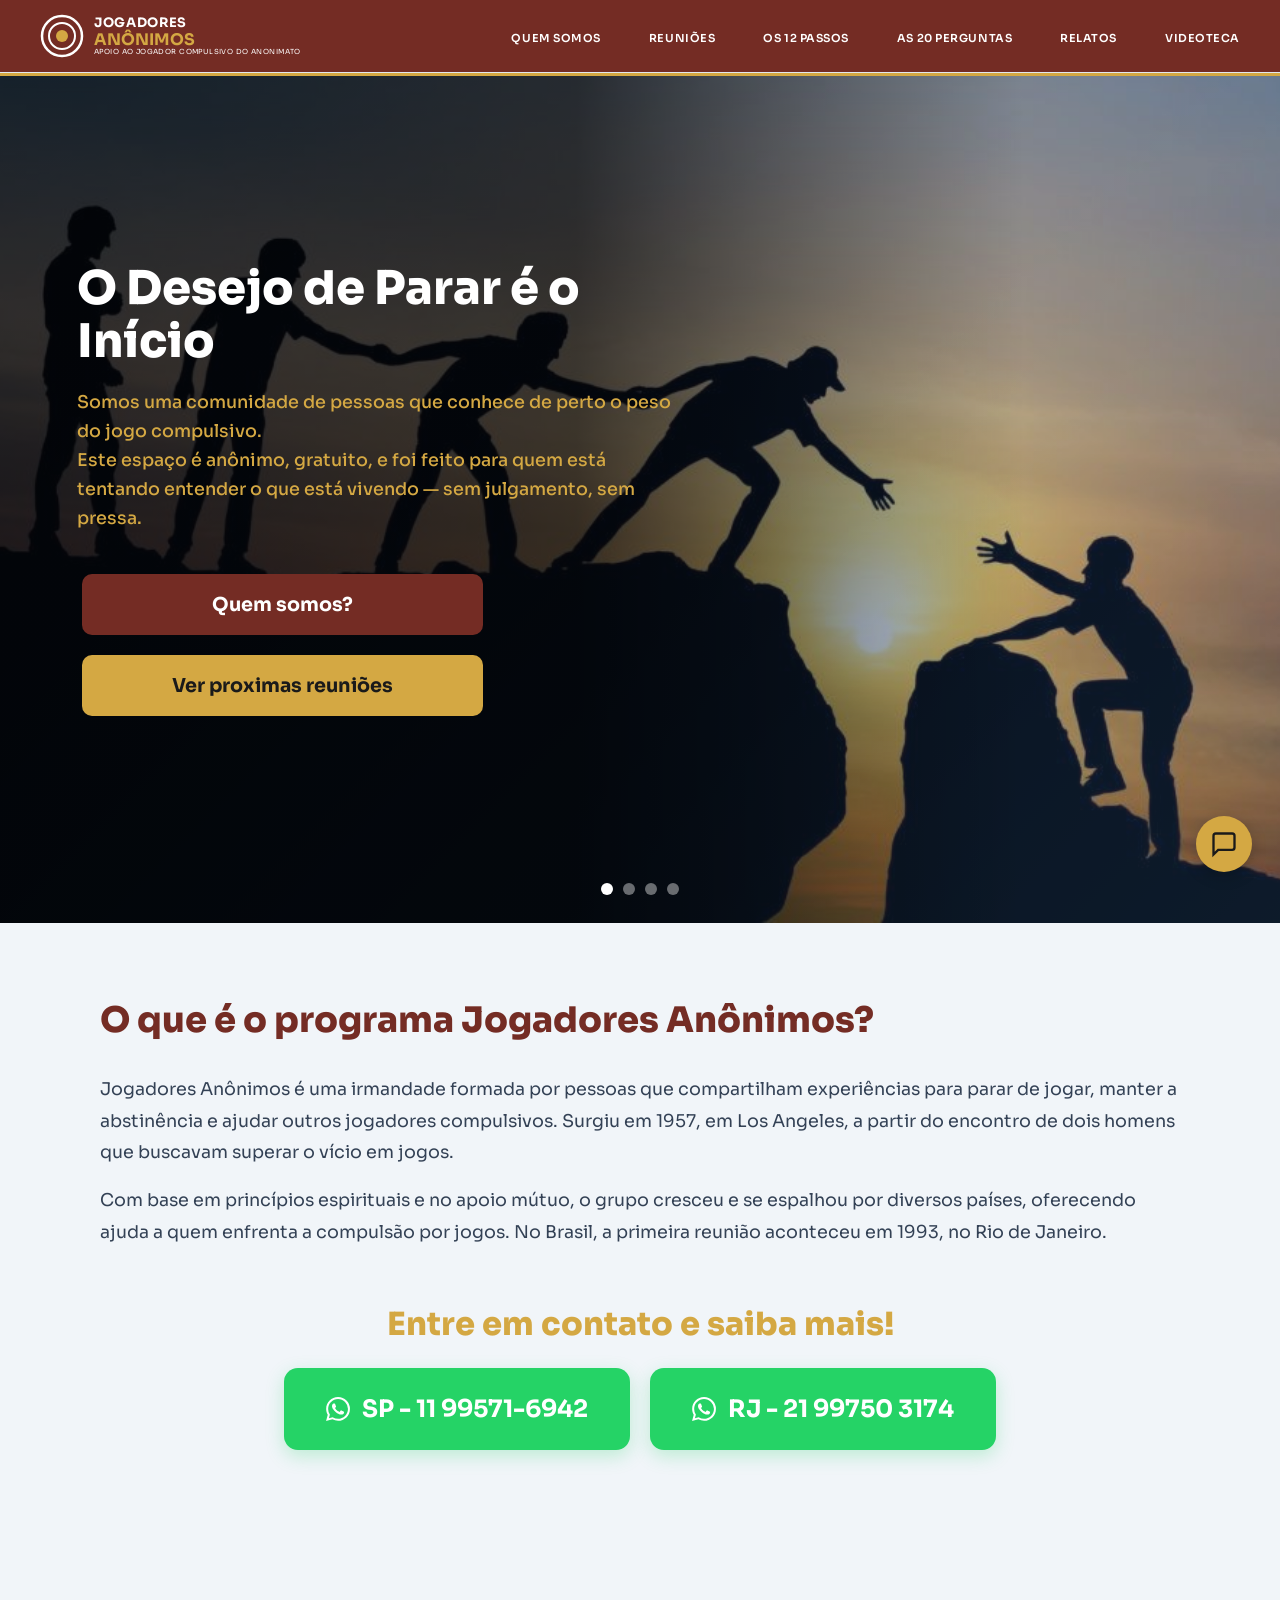
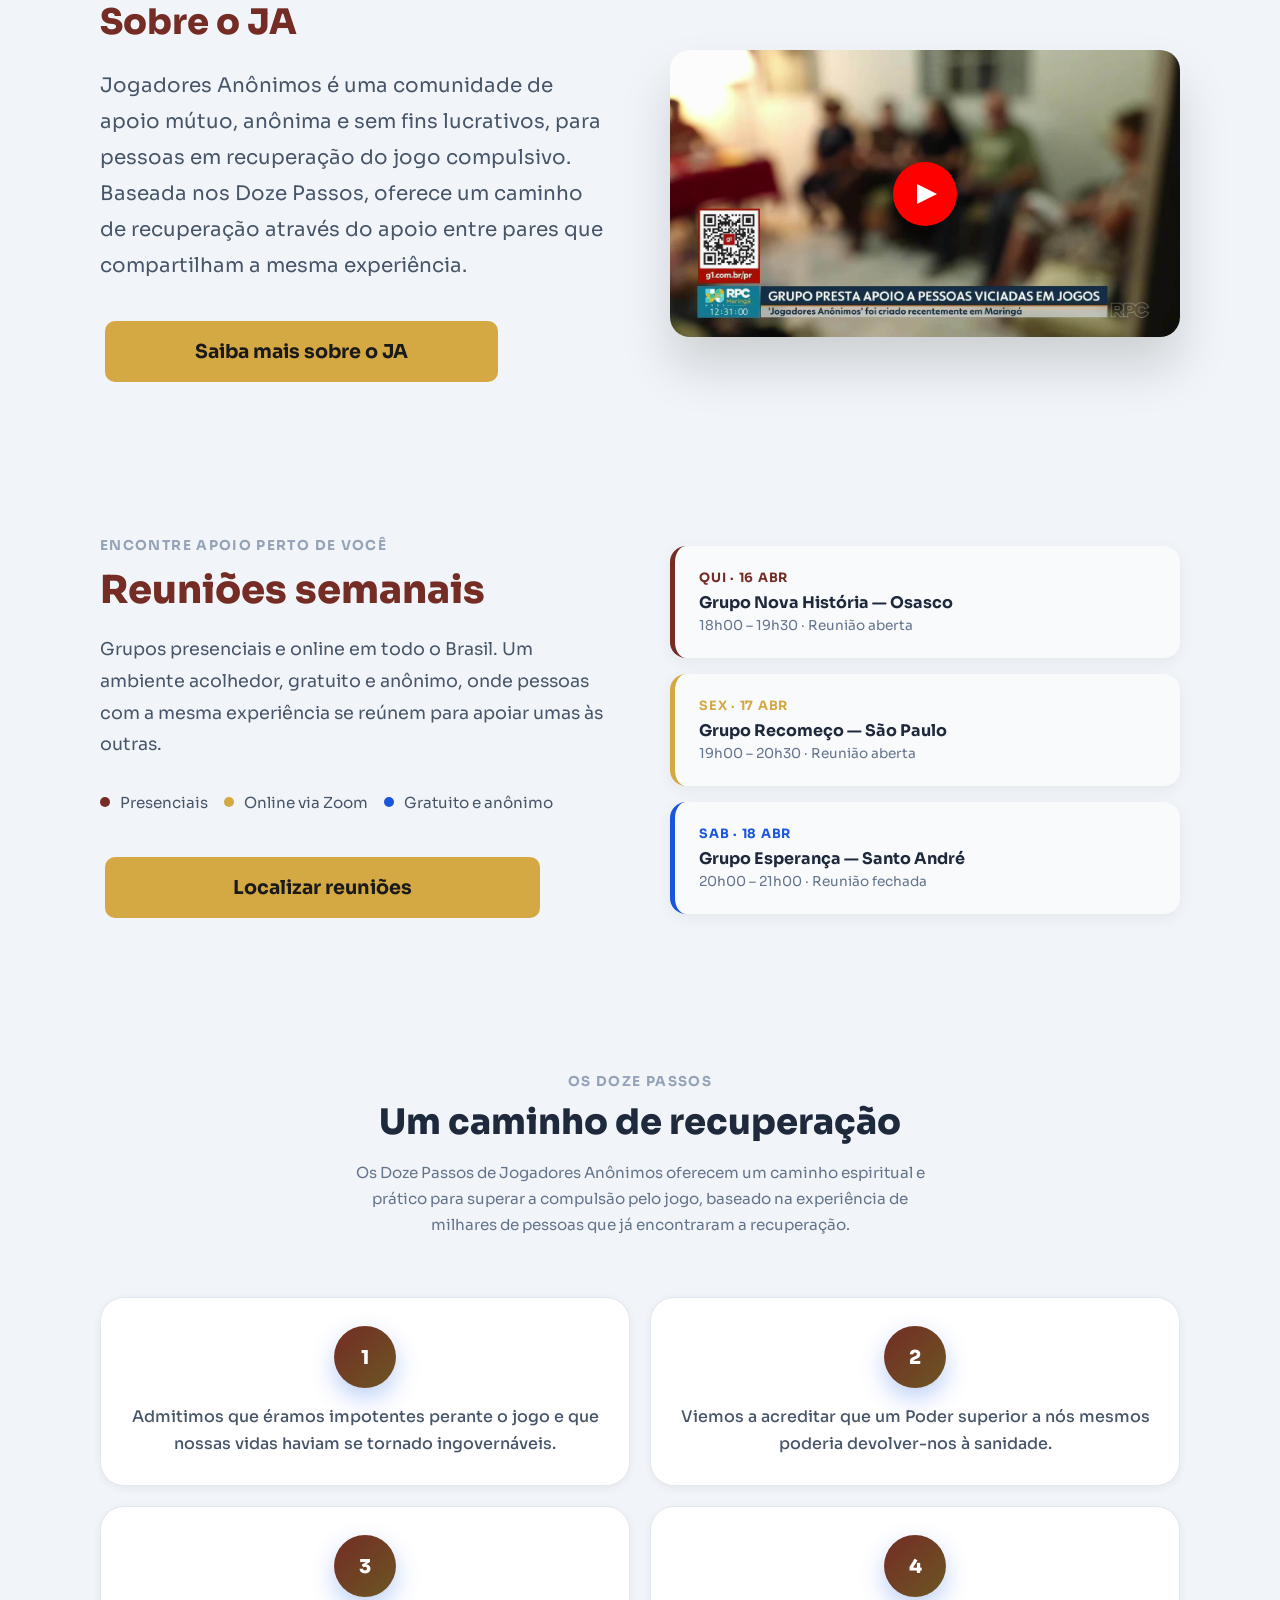
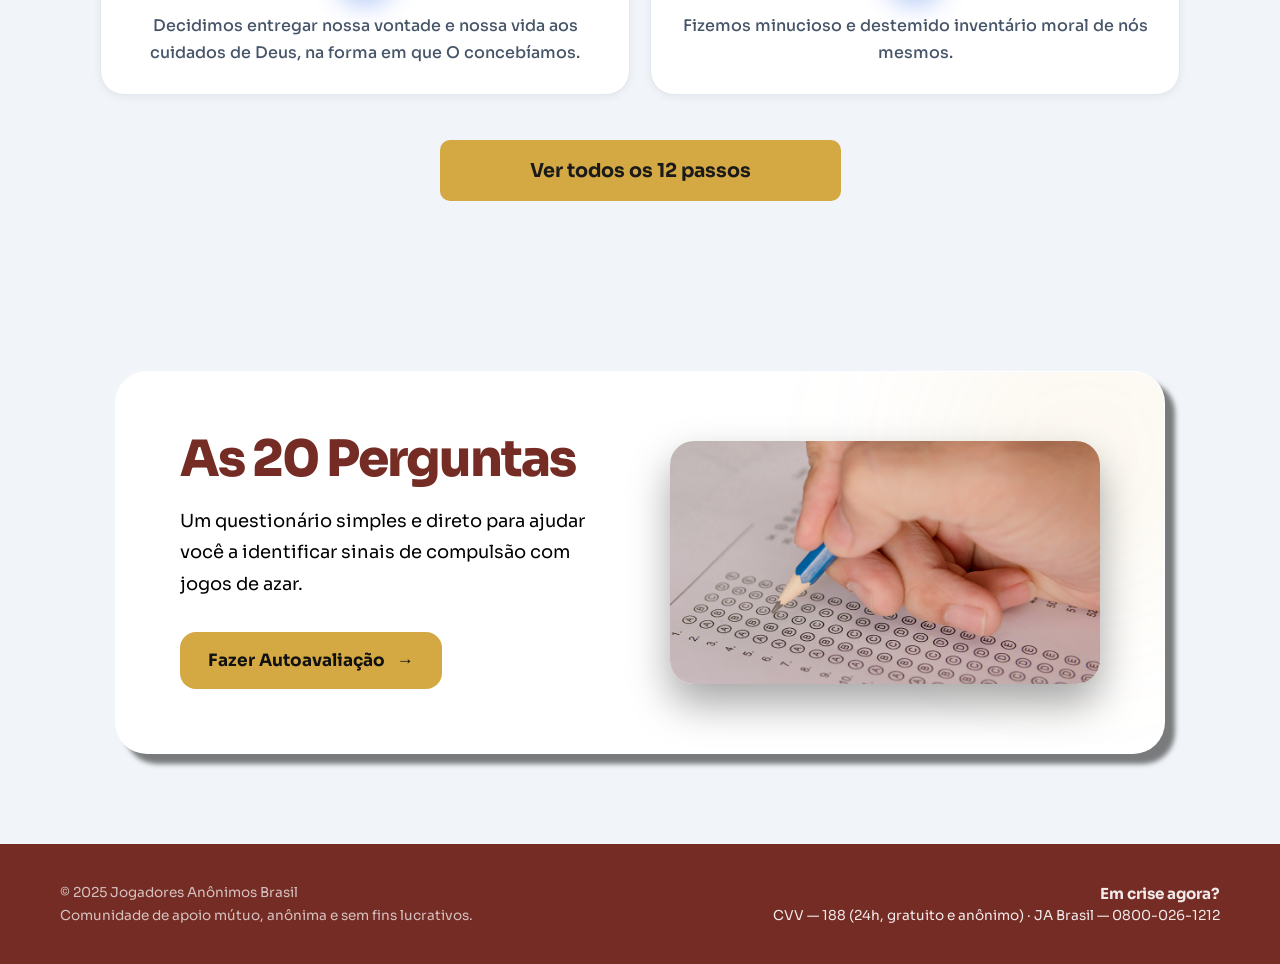
==== commit 631e8fbc: "Melhorias estéticas na autoavaliação e rascunho da página de relatos" ====
--- a/index.html
+++ b/index.html
@@ -48,7 +48,7 @@
       <li><a href="#" data-page="reunioes">REUNIÕES</a></li>
       <li><a href="#" data-page="doze-passos">OS 12 PASSOS</a></li>
       <li><a href="#" data-page="autoaval">AS 20 PERGUNTAS</a></li>
-      <li><a href="#" data-page="contato">CONTATO</a></li>
+      <li><a href="#" data-page="relatos">RELATOS</a></li>
       <li><a href="#" data-page="videoteca">VIDEOTECA</a></li>
     </ul>
   </nav>
@@ -656,6 +656,40 @@
     </div>
   </div><!-- /page-doze-passos -->
 
+<!-- RELATOS -->
+<div id="page-relatos" class="page-section">
+  <div class="relatos-header">
+    <h1>Relatos de Superação</h1>
+    <p>Você não está sozinho. Leia histórias de pessoas que enfrentaram o vício e encontraram um novo caminho.</p>
+  </div>
+  <div class="relatos-container">
+    <div class="relato-card">
+      <h2>João, 34 anos</h2>
+      <p>"Eu nunca imaginei que o jogo fosse me dominar tanto. Perdi meu emprego e quase perdi minha família. Foi quando procurei ajuda no Jogadores Anônimos que percebi que não estava sozinho. Hoje, estou há 2 anos sem jogar e minha vida está voltando ao normal."</p>
+    </div>
+    <div class="relato-card">
+      <h2>Maria, 28 anos</h2>
+      <p>"O jogo era meu refúgio, mas também minha maior prisão. Com o apoio do grupo, aprendi a lidar com meus problemas de outra forma. Não foi fácil, mas valeu a pena. Estou há 1 ano e 3 meses sem jogar e me sinto mais forte a cada dia."</p>
+    </div>
+    <div class="relato-card">
+      <h2>Carlos, 45 anos</h2>
+      <p>"Eu jogava para esquecer os problemas, mas só criava mais. Quando percebi que estava no fundo do poço, procurei ajuda. O Jogadores Anônimos me deu forças para mudar. Hoje, estou há 3 anos sem jogar e sou muito grato por isso."</p>
+    </div>
+    <div class="relato-card">
+      <h2>Ana, 39 anos</h2>
+      <p>"Eu achava que não tinha mais saída. O jogo tinha tomado conta da minha vida. Mas com o apoio do grupo, consegui dar a volta por cima. Estou há 3 anos sem jogar e finalmente vivendo de verdade."</p>
+    </div>
+    <div class="relato-card">
+      <h2>Lucas, 25 anos</h2>
+      <p>"Comecei a jogar por diversão, mas logo virou um vício. Perdi amigos, dinheiro e quase minha saúde mental. Foi no grupo que encontrei apoio e pessoas que realmente me entendiam. Hoje, estou há 8 meses limpo e me sinto mais leve."</p>
+    </div>
+    <div class="relato-card">
+      <h2>Fernanda, 31 anos</h2>
+      <p>"Eu não sabia como parar. O jogo era tudo pra mim, mas também estava destruindo minha vida. No grupo, encontrei pessoas que passaram pelo mesmo e isso me deu forças. Estou há 1 ano sem jogar e nunca me senti tão bem comigo mesma."</p>
+    </div>
+  </div>
+</div>
+
   <!-- TOAST (substitui alert) -->
   <div id="toast" role="alert" aria-live="polite" style="
   position:fixed;bottom:100px;left:50%;transform:translateX(-50%) translateY(20px);
--- a/css/pages.css
+++ b/css/pages.css
@@ -548,6 +548,243 @@
 }
 
 /* ══════════════════════════════════════════
+   MODAL: DETALHES DA REUNIÃO
+══════════════════════════════════════════ */
+ 
+.reuniao-modal-overlay {
+  position: fixed;
+  inset: 0;
+  z-index: 3000;
+  background: rgba(0, 0, 0, 0.55);
+  backdrop-filter: blur(4px);
+  display: flex;
+  align-items: center;
+  justify-content: center;
+  padding: 24px;
+  opacity: 0;
+  pointer-events: none;
+  transition: opacity 0.25s ease;
+}
+ 
+.reuniao-modal-overlay.open {
+  opacity: 1;
+  pointer-events: auto;
+}
+ 
+.reuniao-modal {
+  background: white;
+  border-radius: 24px;
+  width: 100%;
+  max-width: 520px;
+  max-height: calc(100dvh - 48px);
+  overflow-y: auto;
+  box-shadow: 0 25px 60px rgba(0, 0, 0, 0.25);
+  position: relative;
+  transform: translateY(20px) scale(0.97);
+  transition: transform 0.25s ease;
+}
+ 
+.reuniao-modal-overlay.open .reuniao-modal {
+  transform: translateY(0) scale(1);
+}
+ 
+.modal-close {
+  position: absolute;
+  top: 16px;
+  right: 16px;
+  width: 36px;
+  height: 36px;
+  border-radius: 50%;
+  border: none;
+  background: #f1f5f9;
+  font-size: 1rem;
+  cursor: pointer;
+  display: flex;
+  align-items: center;
+  justify-content: center;
+  transition: background 0.15s;
+  z-index: 2;
+  color: #64748b;
+}
+ 
+.modal-close:hover {
+  background: #e2e8f0;
+  color: #1e293b;
+}
+ 
+.modal-header-bar {
+  padding: 32px 28px 20px;
+  border-bottom: 1px solid #f1f5f9;
+}
+ 
+.modal-header-bar h2 {
+  font-size: 1.3rem;
+  font-weight: 800;
+  color: var(--text-dark);
+  margin-bottom: 10px;
+  padding-right: 40px;
+}
+ 
+.modal-tipo-badge {
+  display: inline-block;
+  padding: 5px 14px;
+  border-radius: 999px;
+  font-size: 0.78rem;
+  font-weight: 700;
+  letter-spacing: 0.03em;
+}
+ 
+.modal-tipo-badge.tipo-aberta {
+  background: rgba(22, 163, 74, 0.1);
+  color: #16a34a;
+}
+ 
+.modal-tipo-badge.tipo-fechada {
+  background: rgba(234, 179, 8, 0.12);
+  color: #a16207;
+}
+ 
+.modal-body {
+  padding: 24px 28px 28px;
+}
+ 
+.modal-info-grid {
+  display: grid;
+  grid-template-columns: 1fr 1fr;
+  gap: 16px;
+  margin-bottom: 20px;
+}
+ 
+.modal-info-item {
+  display: flex;
+  align-items: flex-start;
+  gap: 12px;
+}
+ 
+.modal-info-icon {
+  font-size: 1.3rem;
+  flex-shrink: 0;
+  width: 36px;
+  height: 36px;
+  display: flex;
+  align-items: center;
+  justify-content: center;
+  background: #f8fafc;
+  border-radius: 10px;
+}
+ 
+.modal-info-label {
+  font-size: 0.72rem;
+  font-weight: 600;
+  color: #94a3b8;
+  text-transform: uppercase;
+  letter-spacing: 0.06em;
+  margin-bottom: 2px;
+}
+ 
+.modal-info-value {
+  font-size: 0.95rem;
+  font-weight: 600;
+  color: var(--text-dark);
+  line-height: 1.3;
+}
+ 
+.modal-dist-bar {
+  background: rgba(116, 44, 36, 0.06);
+  border-radius: 10px;
+  padding: 10px 16px;
+  margin-bottom: 20px;
+  display: flex;
+  align-items: center;
+  gap: 8px;
+}
+ 
+.modal-dist-bar::before {
+  content: '●';
+  color: var(--cor-padrao-ja);
+  font-size: 0.6rem;
+}
+ 
+.modal-dist-bar span {
+  font-size: 0.82rem;
+  font-weight: 700;
+  color: var(--cor-padrao-ja);
+  letter-spacing: 0.02em;
+}
+ 
+.modal-descricao {
+  margin-bottom: 24px;
+}
+ 
+.modal-descricao h4 {
+  font-size: 0.85rem;
+  font-weight: 700;
+  color: var(--text-dark);
+  margin-bottom: 8px;
+}
+ 
+.modal-descricao p {
+  font-size: 0.95rem;
+  line-height: 1.7;
+  color: #475569;
+}
+ 
+.modal-actions {
+  display: flex;
+  gap: 12px;
+}
+ 
+.modal-btn {
+  flex: 1;
+  display: flex;
+  align-items: center;
+  justify-content: center;
+  gap: 10px;
+  padding: 14px 20px;
+  border-radius: 12px;
+  font-size: 0.95rem;
+  font-weight: 700;
+  text-decoration: none;
+  transition: transform 0.15s, box-shadow 0.15s;
+}
+ 
+.modal-btn:hover {
+  transform: translateY(-2px);
+  box-shadow: 0 6px 20px rgba(0, 0, 0, 0.15);
+}
+ 
+.modal-btn-whatsapp {
+  background: #25D366;
+  color: white;
+}
+ 
+.modal-btn-ligar {
+  background: var(--cor-padrao-ja);
+  color: white;
+}
+ 
+@media (max-width: 480px) {
+  .reuniao-modal {
+    border-radius: 20px 20px 0 0;
+    max-height: 85dvh;
+    align-self: flex-end;
+  }
+ 
+  .reuniao-modal-overlay {
+    padding: 0;
+    align-items: flex-end;
+  }
+ 
+  .modal-info-grid {
+    grid-template-columns: 1fr;
+  }
+ 
+  .modal-actions {
+    flex-direction: column;
+  }
+}
+
+/* ══════════════════════════════════════════
    PÁGINA: AUTOAVALIAÇÃO
 ══════════════════════════════════════════ */
 
@@ -679,7 +916,7 @@
   left: 0;
   right: 0;
   bottom: 0;
-  z-index: 1000;
+  z-index: 997;
   overflow-y: auto;
   background: var(--gray-100);
   padding: clamp(24px, 4vw, 60px);
@@ -801,6 +1038,8 @@
   gap: 18px;
   padding-top: 125px;
   margin-bottom: -30px;
+  padding-left: clamp(20px, 5vw, 60px);
+  padding-right: clamp(20px, 5vw, 60px);
 }
 
 .quem-logo-top svg  { width: 72px; height: 72px; }
@@ -1357,4 +1596,63 @@
   border-color: var(--blue);
   background: var(--blue-light);
   color: var(--blue);
+}
+  
+
+  /* ══════════════════════════════════════════
+   PÁGINA: RELATOS
+══════════════════════════════════════════ */
+
+.relatos-header {
+  background: var(--cor-padrao-ja);
+  padding: 100px 20px 50px 20px;
+  text-align: center;
+  color: white;
+}
+
+.relatos-header h1 {
+  font-size: 2.4rem;
+  font-weight: 800;
+  margin-bottom: 16px;
+}
+
+.relatos-header p {
+  font-size: 1.2rem;
+  font-weight: 500;
+  color: rgba(255, 255, 255, 0.85);
+}
+
+.relatos-container {
+  max-width: 1200px;
+  margin: 0 auto;
+  padding: 40px 20px;
+  display: grid;
+  grid-template-columns: repeat(auto-fit, minmax(300px, 1fr));
+  gap: 20px;
+}
+
+.relato-card {
+  background: white;
+  border-radius: 12px;
+  padding: 20px;
+  box-shadow: 0 4px 16px rgba(0, 0, 0, 0.1);
+  transition: transform 0.2s, box-shadow 0.2s;
+}
+
+.relato-card:hover {
+  transform: translateY(-4px);
+  box-shadow: 0 8px 24px rgba(0, 0, 0, 0.15);
+}
+
+.relato-card h2 {
+  font-size: 1.5rem;
+  font-weight: 700;
+  color: var(--cor-padrao-ja);
+  margin-bottom: 12px;
+}
+
+.relato-card p {
+  font-size: 1.1rem;
+  line-height: 1.6;
+  color: #475569;
 }
--- a/css/responsive.css
+++ b/css/responsive.css
@@ -28,7 +28,8 @@
     z-index: 998;
   }
 
-  .nav-links.open { display: flex; }
+  .nav-links.open { display: flex; z-index: 998;
+  }
 
   .nav-links li          { border-bottom: 1px solid #f1f5f9; }
   .nav-links a           { display: block; padding: 14px 8px; font-size: 14px; border-bottom: none; color: var(--text-dark); }
@@ -36,9 +37,9 @@
   .nav-links a.active    { color: var(--cor-padrao-ja); border-bottom-color: transparent; }
 
   nav { padding: 0 20px; }
-
   /* Layout geral */
-  .container { padding: 0 24px; }
+  .container { padding: 0 24px; } 
+  .historia-ja .container { padding: 0; }
 
   /* Grids */
   .sobre-grid,
@@ -103,6 +104,7 @@
   .whatsapp-btn { padding: 18px 24px; font-size: 1.1rem; min-width: 0; width: 100%; }
 
   .contact-cta-buttons { flex-direction: column; align-items: stretch; }
+  .quem-logo-top {gap: 12px;}
 }
 
 /* ══════════════════════════════════════════
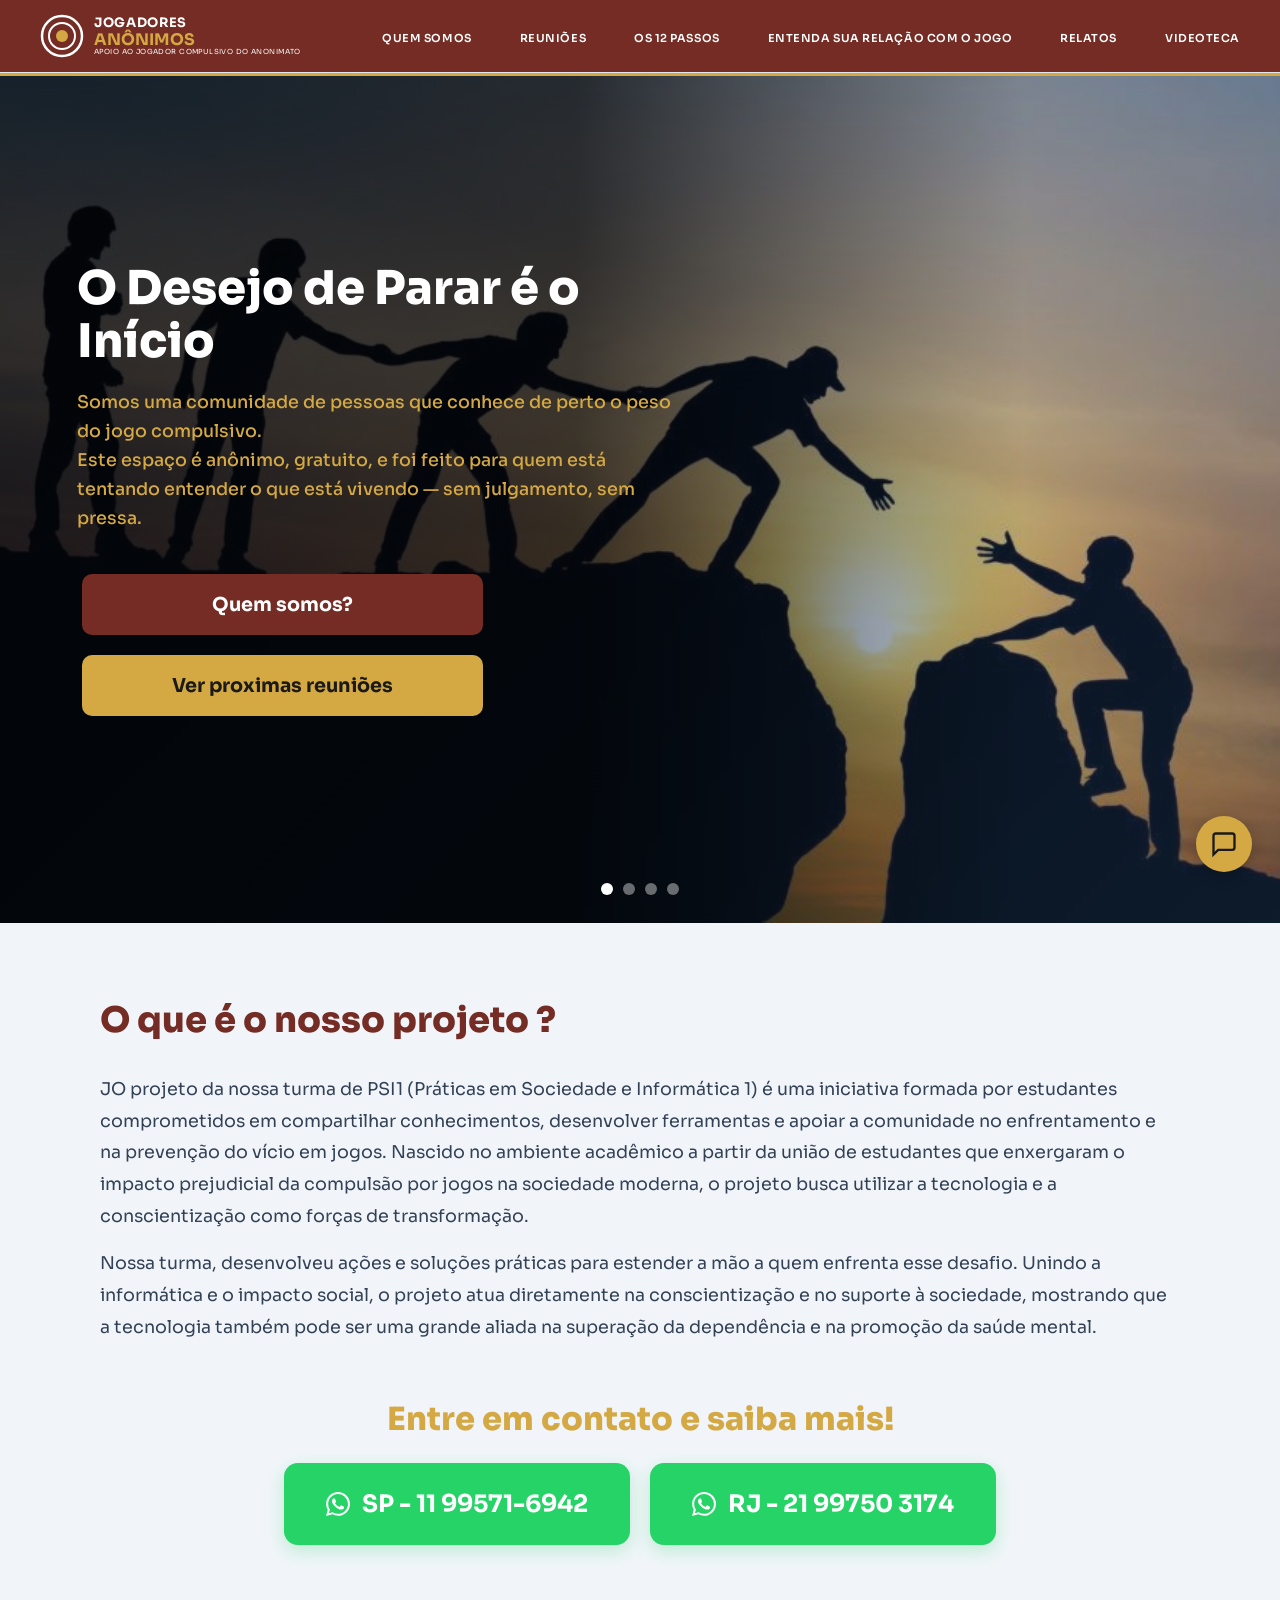
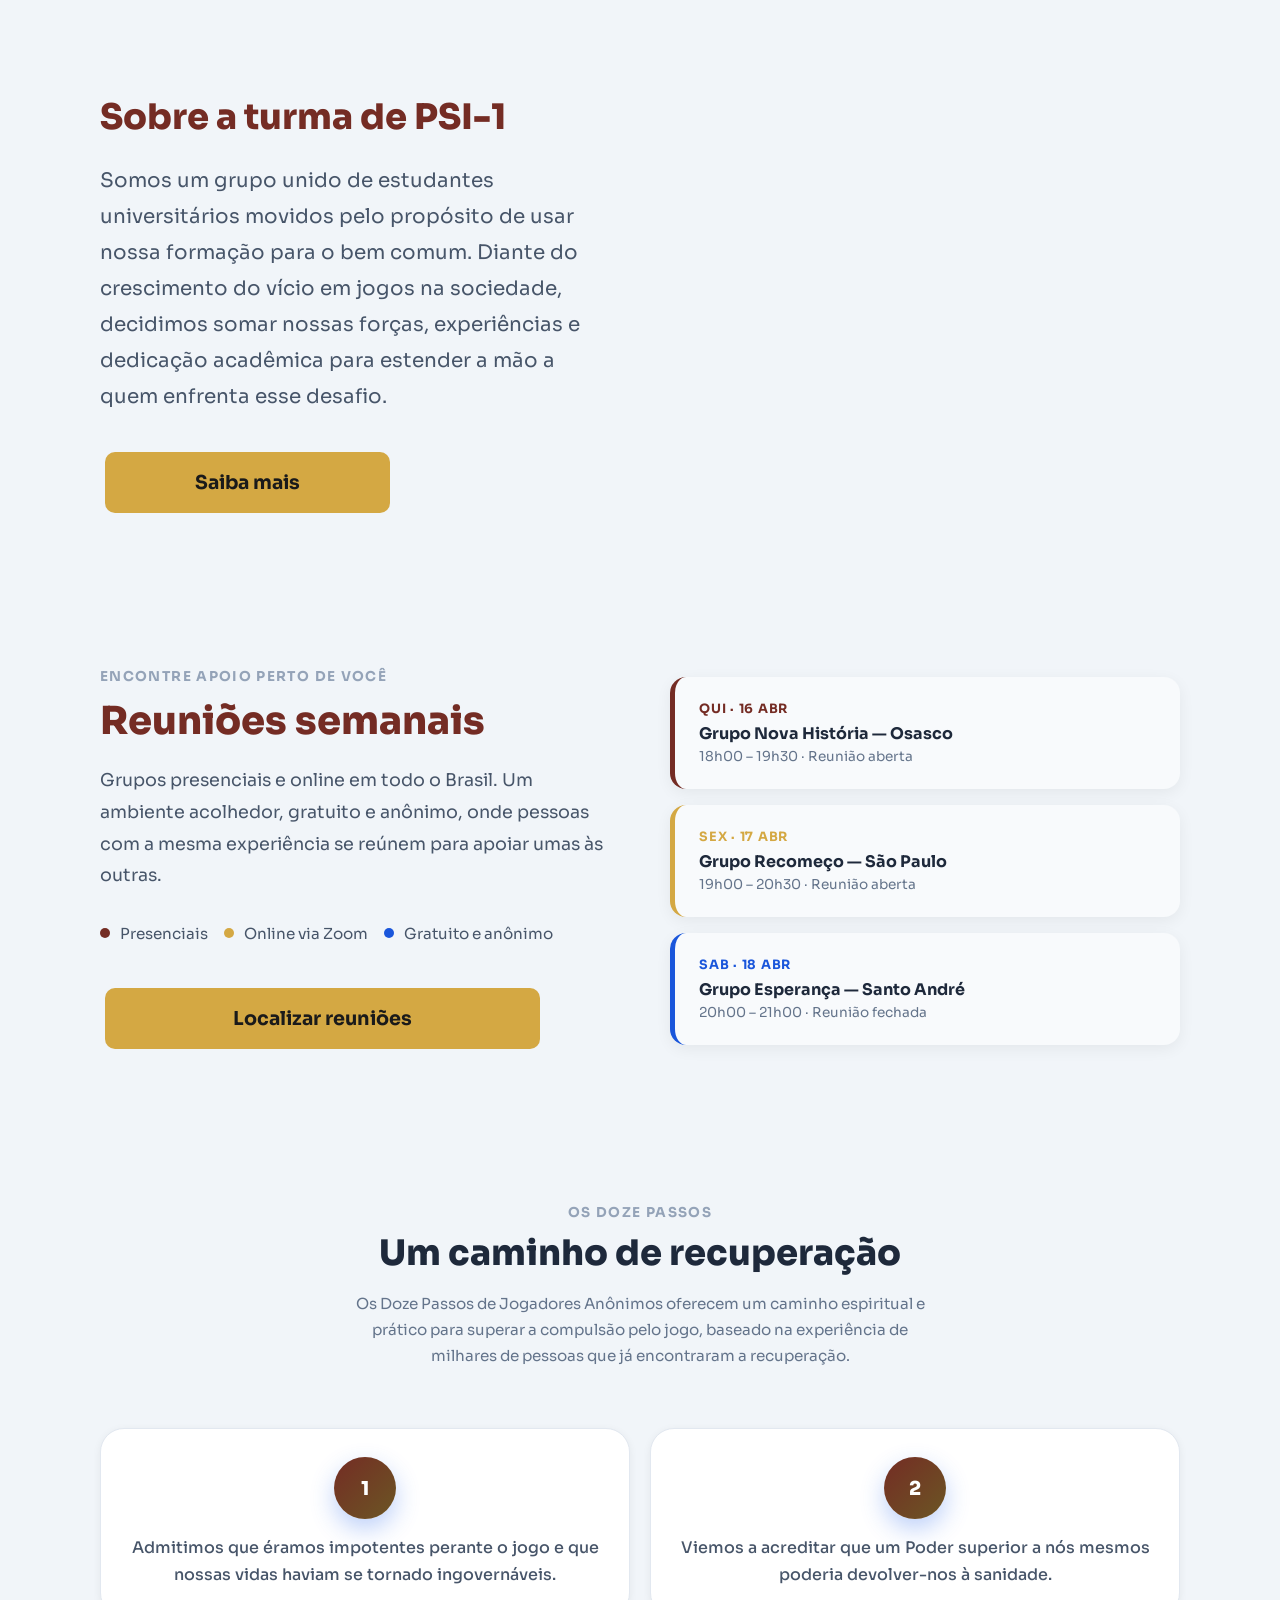
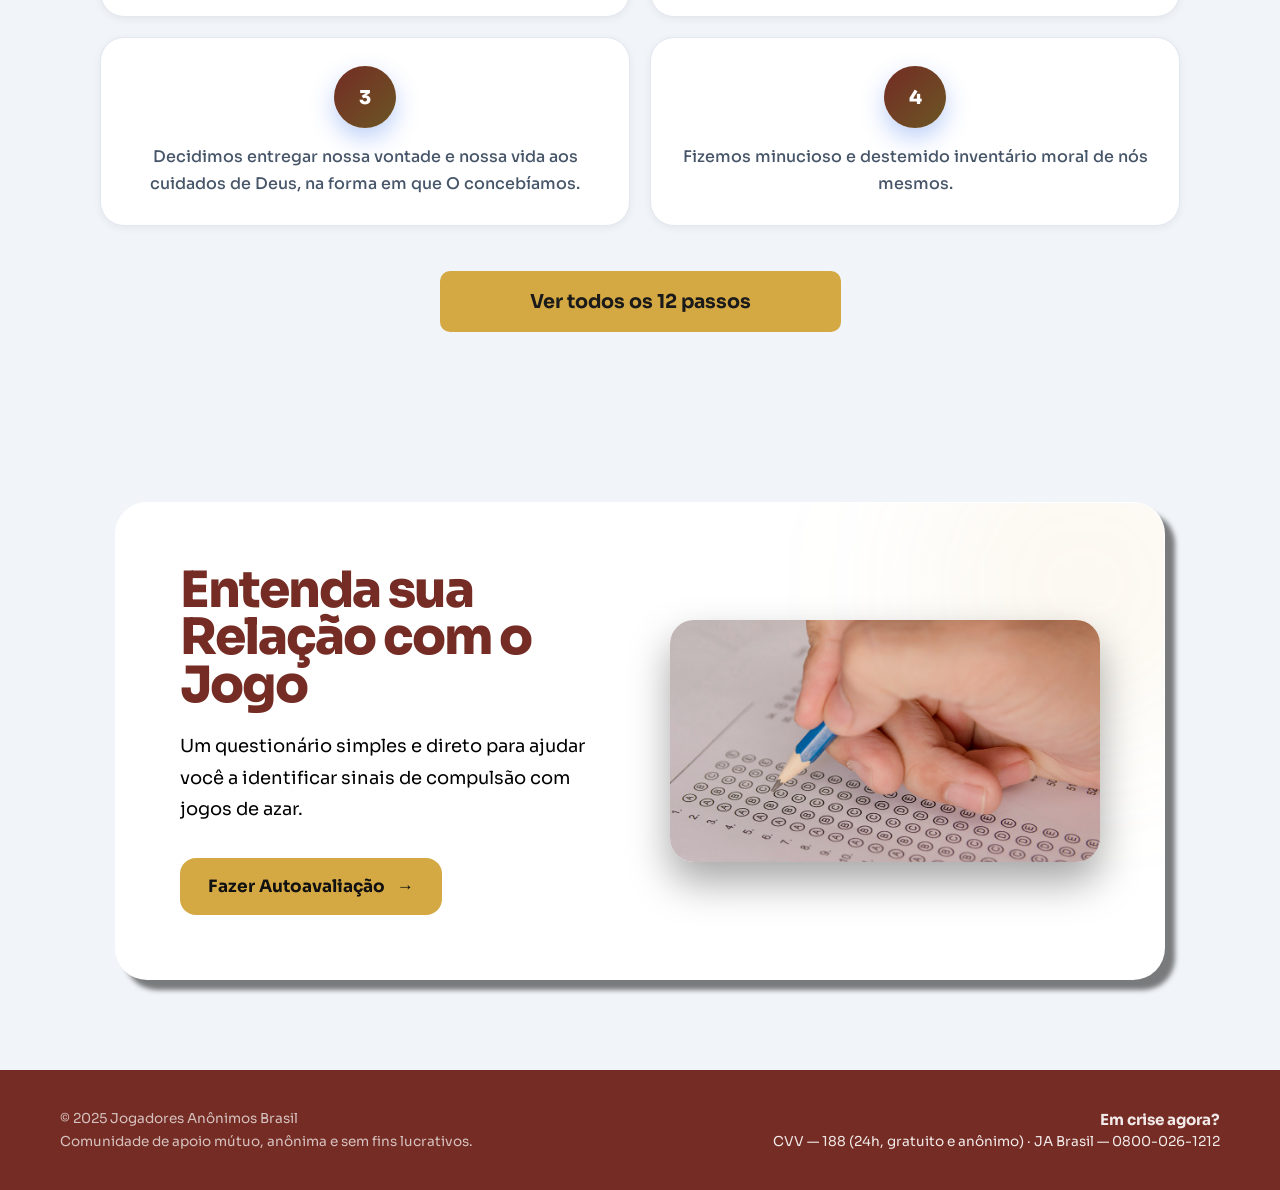
==== commit 86805fae: "Alteração das seções quem somos e sobre o ja Alterei tudo o que havia sobre o JA e sua historia para" ====
--- a/index.html
+++ b/index.html
@@ -47,7 +47,7 @@
       <li><a href="#" data-page="quem-somos">QUEM SOMOS</a></li>
       <li><a href="#" data-page="reunioes">REUNIÕES</a></li>
       <li><a href="#" data-page="doze-passos">OS 12 PASSOS</a></li>
-      <li><a href="#" data-page="autoaval">AS 20 PERGUNTAS</a></li>
+      <li><a href="#" data-page="autoaval">ENTENDA SUA RELAÇÃO COM O JOGO</a></li>
       <li><a href="#" data-page="relatos">RELATOS</a></li>
       <li><a href="#" data-page="videoteca">VIDEOTECA</a></li>
     </ul>
@@ -102,7 +102,7 @@
         <div style="position:absolute;inset:0;background:linear-gradient(90deg,rgba(0,0,0,0.65) 45%,transparent 80%);">
         </div>
         <div class="slide-content">
-          <h1>As 20 Perguntas</h1>
+          <h1>Entenda sua Relação com o Jogo</h1>
           <p>Quer entender melhor sua relação com os jogos? Faça uma rápida autoavaliação anônima e descubra se o seu
             hábito está equilibrado ou se já apresenta sinais de excesso.</p>
           <div class="slide-btns">
@@ -137,13 +137,17 @@
     <!-- QUEM SOMOS TEASER -->
     <section class="quem-somos" id="contato-home" style="background:#f1f5f9">
       <div class="container">
-        <h2>O que é o programa Jogadores Anônimos?</h2>
-        <p>Jogadores Anônimos é uma irmandade formada por pessoas que compartilham experiências para parar de jogar,
-          manter a abstinência e ajudar outros jogadores compulsivos. Surgiu em 1957, em Los Angeles, a partir do
-          encontro de dois homens que buscavam superar o vício em jogos.</p>
-        <p>Com base em princípios espirituais e no apoio mútuo, o grupo cresceu e se espalhou por diversos países,
-          oferecendo ajuda a quem enfrenta a compulsão por jogos. No Brasil, a primeira reunião aconteceu em 1993, no
-          Rio de Janeiro.</p>
+        <h2>O que é o nosso projeto ?</h2>
+        <p>JO projeto da nossa turma de PSI1 (Práticas em Sociedade e Informática 1) é uma iniciativa formada por 
+        estudantes comprometidos em compartilhar conhecimentos, desenvolver ferramentas e apoiar a comunidade no
+        enfrentamento e na prevenção do vício em jogos. Nascido no ambiente acadêmico a partir da união de estudantes 
+        que enxergaram o impacto prejudicial da compulsão por jogos na sociedade moderna, o projeto busca utilizar a 
+        tecnologia e a conscientização como forças de transformação.</p>
+        <p>Nossa turma, desenvolveu ações e soluções práticas para estender a mão a quem enfrenta esse desafio.
+        Unindo a informática e o impacto social, o projeto atua diretamente na conscientização e no suporte à sociedade, 
+        mostrando que a tecnologia também pode ser uma grande aliada na superação da dependência e na promoção da saúde 
+        mental.</p>
+        <div cl</p>
         <div class="contact-cta">
           <h3>Entre em contato e saiba mais!</h3>
           <div class="contact-cta-buttons">
@@ -171,16 +175,11 @@
       <div class="container">
         <div class="sobre-grid">
           <div>
-            <h2>Sobre o JA</h2>
-            <p>Jogadores Anônimos é uma comunidade de apoio mútuo, anônima e sem fins lucrativos, para pessoas em
-              recuperação do jogo compulsivo. Baseada nos Doze Passos, oferece um caminho de recuperação através do
-              apoio entre pares que compartilham a mesma experiência.</p>
-            <a class="btn btn-yellow" href="#" data-page="quem-somos">Saiba mais sobre o JA</a>
-          </div>
-          <div class="sobre-video">
-            <img src="assets/images/main-page/video-ja.jpg" alt="Vídeo sobre o JA" loading="lazy"
-              onerror="this.style.background='#1e293b';this.style.height='240px';">
-            <button class="play-btn" id="play-sobre-btn" aria-label="Reproduzir vídeo sobre o JA"></button>
+            <h2>Sobre a turma de PSI-1</h2>
+            <p>Somos um grupo unido de estudantes universitários movidos pelo propósito de usar nossa formação para 
+            o bem comum. Diante do crescimento do vício em jogos na sociedade, decidimos somar nossas forças, experiências e dedicação
+            acadêmica para estender a mão a quem enfrenta esse desafio.</p>
+            <a class="btn btn-yellow" href="#" data-page="quem-somos">Saiba mais</a>
           </div>
         </div>
       </div>
@@ -281,7 +280,7 @@
     <section class="questions-preview" style="background:#f1f5f9">
       <div class="questions-preview-card">
         <div class="questions-preview-content">
-          <h2>As 20 Perguntas</h2>
+          <h2>Entenda sua Relação com o Jogo</h2>
           <p>Um questionário simples e direto para ajudar você a identificar sinais de compulsão com jogos de azar.</p>
           <a href="#" data-page="autoaval">
             Fazer Autoavaliação
@@ -313,27 +312,25 @@
       </div>
     </div>
 
-    <section class="historia-ja">
+   <section class="historia-ja">
       <div class="container">
         <div class="historia-header">
-          <h1>A História de J.A.</h1>
-          <p>Uma irmandade formada por pessoas que compartilham experiências, esperança e apoio mútuo para superar o
-            jogo compulsivo.</p>
+          <h1>A Nossa Iniciativa em PSI1</h1>
+          <p>Um projeto acadêmico formado por estudantes comprometidos em usar a tecnologia para conscientizar,
+             apoiar e mitigar os impactos do jogo compulsivo na sociedade.</p>
         </div>
 
         <div class="historia-grid">
           <div class="historia-card">
             <h2>Como surgiu</h2>
-            <p>Jogadores Anônimos é uma irmandade composta de pessoas que compartilham suas experiências, energia e
-              esperança, com o objetivo de parar de jogar, manter-se abstinente e ajudar outros jogadores compulsivos a
-              fazerem o mesmo.</p>
-            <p>Ao longo da história, indescritíveis sofrimentos e humilhações marcaram a vida de milhares de homens e
-              mulheres devido à compulsão pelo jogo.</p>
-            <p>A Irmandade surgiu em janeiro de 1957, a partir do encontro casual entre dois homens que enfrentavam
-              graves consequências causadas pela obsessão pelo jogo. Ao começarem a se reunir regularmente, perceberam
-              que o apoio mútuo ajudava ambos a permanecerem sem jogar.</p>
-            <p>Eles concluíram que, para evitar recaídas, precisariam realizar profundas mudanças pessoais e
-              espirituais. Assim nasceram os princípios utilizados até hoje em Jogadores Anônimos.</p>
+            <p>O projeto nasceu na disciplina de Práticas em Sociedade e Informática 1 (PSI1), unindo nossa turma em torno
+              de um objetivo claro: desenvolver soluções tecnológicas e informativas que ajudem a combater o vício em jogos.</p>
+            <p>Sabemos que o avanço tecnológico trouxe grandes benefícios, mas também abriu portas para o crescimento silencioso 
+              da compulsão por jogos, afetando a saúde mental e o bem-estar de milhares de jovens e adultos.</p>
+            <p>Diante desse cenário, nossa turma percebeu que a informática não deve apenas criar sistemas, mas também servir como 
+              uma ferramenta de transformação e responsabilidade social. Foi assim que decidimos estruturar essa plataforma de apoio e conscientização.</p>
+            <p>Acreditamos que, unindo o conhecimento técnico da universidade às reais necessidades da comunidade, podemos construir 
+              pontes de acolhimento e oferecer alternativas viáveis para quem busca equilíbrio na era digital.</p>
           </div>
           <div class="historia-image">
             <img src="assets/images/main-page/quem-somos.jpg" alt="História do JA" loading="lazy">
@@ -342,59 +339,24 @@
 
         <div class="historia-timeline">
           <div class="timeline-item">
-            <div class="timeline-year">1957</div>
-            <div class="timeline-content">Primeiro grupo oficial de Jogadores Anônimos em Los Angeles.</div>
+            <div class="timeline-year">Concepção</div>
+            <div class="timeline-content">Identificação do problema e debate em sala sobre o impacto social do vício em jogos.</div>
           </div>
           <div class="timeline-item">
-            <div class="timeline-year">San Francisco</div>
-            <div class="timeline-content">Primeira expansão da irmandade através da recuperação de uma família.</div>
+            <div class="timeline-year">Pesquisa</div>
+            <div class="timeline-content">Estudo de metodologias de apoio, como os grupos de ajuda mútua e ferramentas de conscientização.</div>
           </div>
           <div class="timeline-item">
-            <div class="timeline-year">Las Vegas</div>
-            <div class="timeline-content">Formação da terceira grande área de apoio de J.A.</div>
+            <div class="timeline-year">Desenvolvimento</div>
+            <div class="timeline-content">Aplicação prática dos conceitos de informática para estruturar nosso portal e ações do projeto.</div>
           </div>
           <div class="timeline-item">
-            <div class="timeline-year">1993</div>
-            <div class="timeline-content">Primeira reunião de Jogadores Anônimos no Brasil, no Rio de Janeiro.</div>
-          </div>
-        </div>
-
-        <div class="como-funciona">
-          <div class="funciona-texto">
-            <span class="historia-tag">COMO FUNCIONA</span>
-            <h2>Um caminho de apoio e recuperação</h2>
-            <p>O único requisito para participar de Jogadores Anônimos é o desejo de parar de jogar. Não existem
-              mensalidades ou taxas: a irmandade é totalmente autossustentável através das contribuições voluntárias dos
-              próprios membros.</p>
-            <p>Jogadores Anônimos não está ligado a partidos políticos, religiões ou instituições. O principal objetivo
-              é ajudar pessoas a interromper o ciclo do jogo compulsivo e encontrar apoio através da troca de
-              experiências.</p>
-            <p>Milhares de homens e mulheres participam semanalmente de reuniões presenciais e online em diversos países
-              do mundo.</p>
-            <p>Se você acredita que tem problemas com o jogo ou conhece alguém que tenha, participe de uma reunião e
-              descubra que você não está sozinho.</p>
-          </div>
-          <div class="funciona-box">
-            <div class="funciona-item">
-              <strong>✔ Anônimo</strong>
-              <span>Privacidade e acolhimento para todos.</span>
-            </div>
-            <div class="funciona-item">
-              <strong>✔ Gratuito</strong>
-              <span>Sem mensalidades ou cobranças.</span>
-            </div>
-            <div class="funciona-item">
-              <strong>✔ Apoio mútuo</strong>
-              <span>Pessoas ajudando pessoas.</span>
-            </div>
-            <div class="funciona-item">
-              <strong>✔ Reuniões semanais</strong>
-              <span>Encontros presenciais e online.</span>
-            </div>
-            <div class="funciona-item">
-              <strong>✔ Sem julgamentos</strong>
-              <span>Um ambiente seguro e acolhedor.</span>
-            </div>
+            <div class="timeline-year">Comunidade</div>
+            <div class="timeline-content">Lançamento do projeto voltado para o suporte social, disseminação de informação e acolhimento.</div>
+          </div>
+        </div>
+
+        
           </div>
         </div>
       </div>
@@ -531,7 +493,7 @@
 ═══════════════════════════════════════════════════ -->
   <div id="page-autoaval" class="page-section">
     <div class="autoaval-header">
-      <h1>AS 20 PERGUNTAS</h1>
+      <h1>ENTENDA SUA RELAÇÃO COM O JOGO</h1>
       <p>Uma conversa honesta consigo mesmo</p>
     </div>
     <div class="autoaval-hero">
@@ -754,4 +716,4 @@
 
 </body>
 
-</html>+</html>
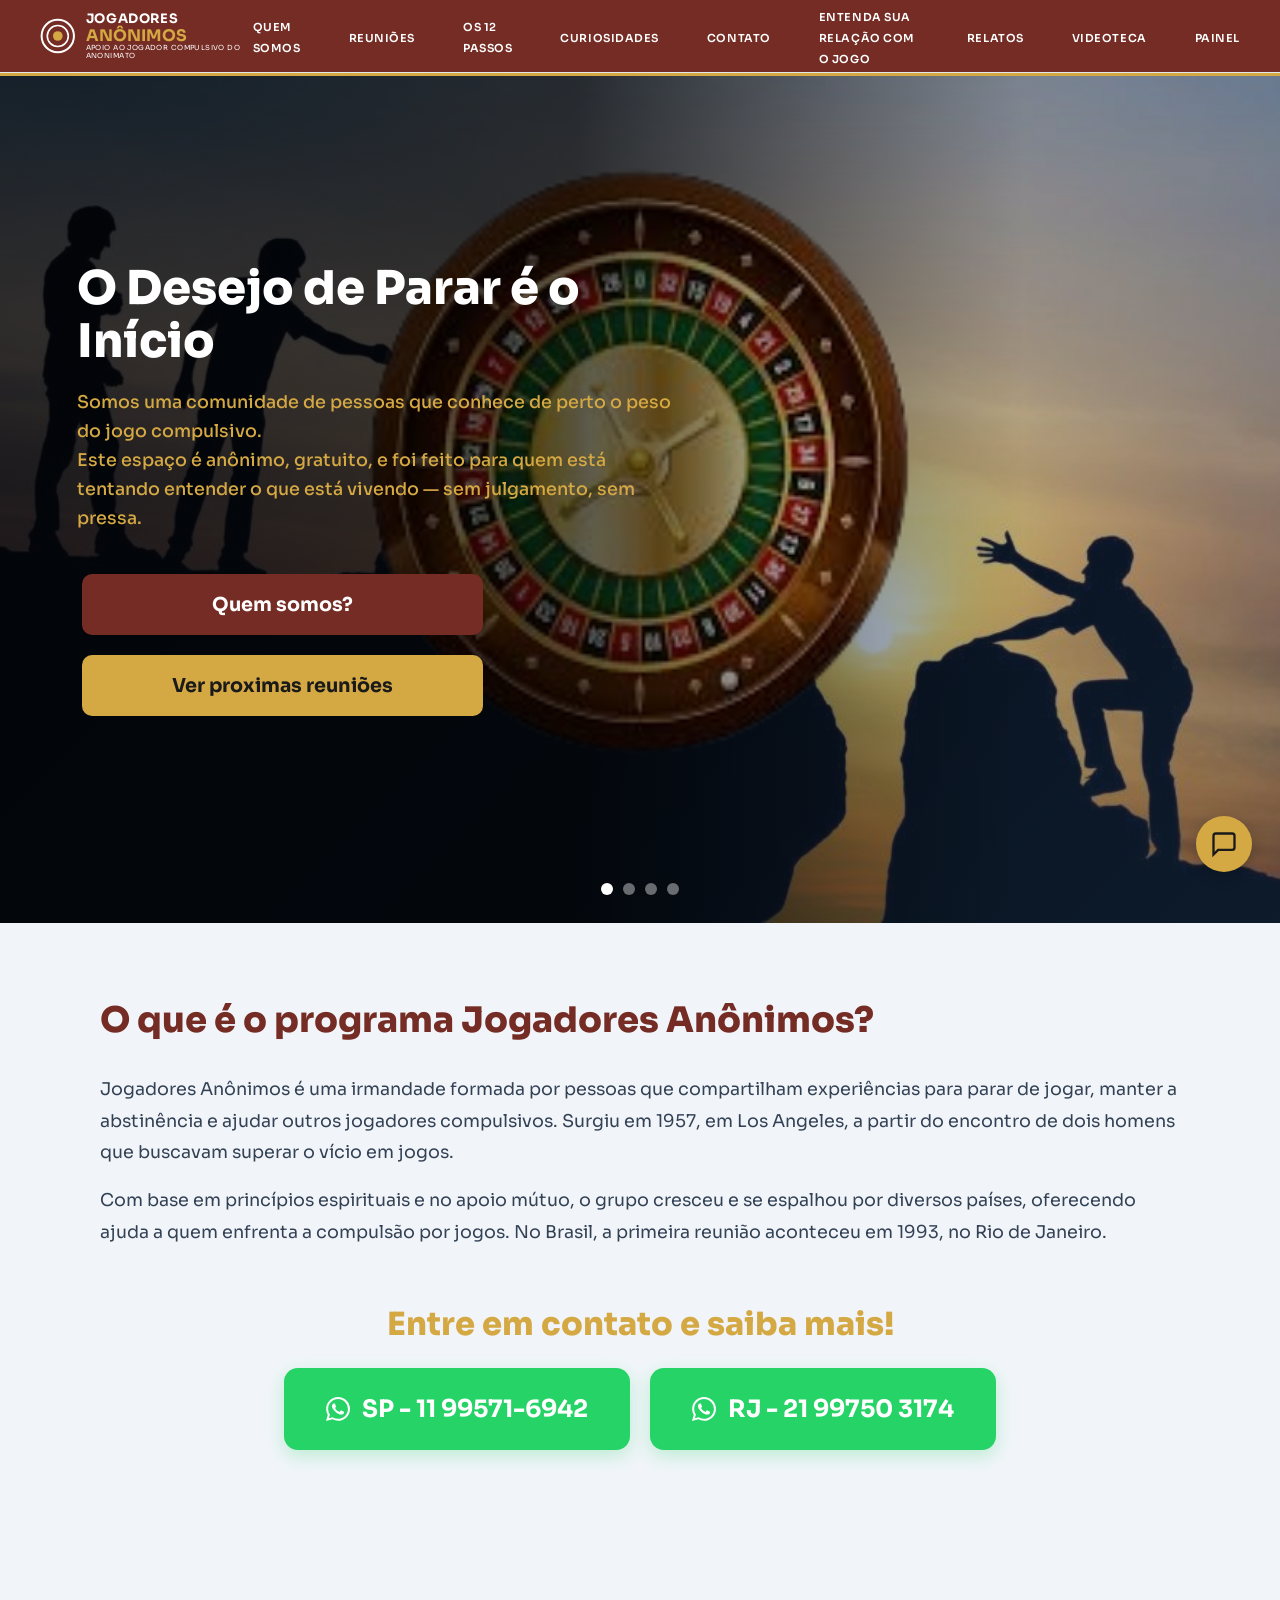
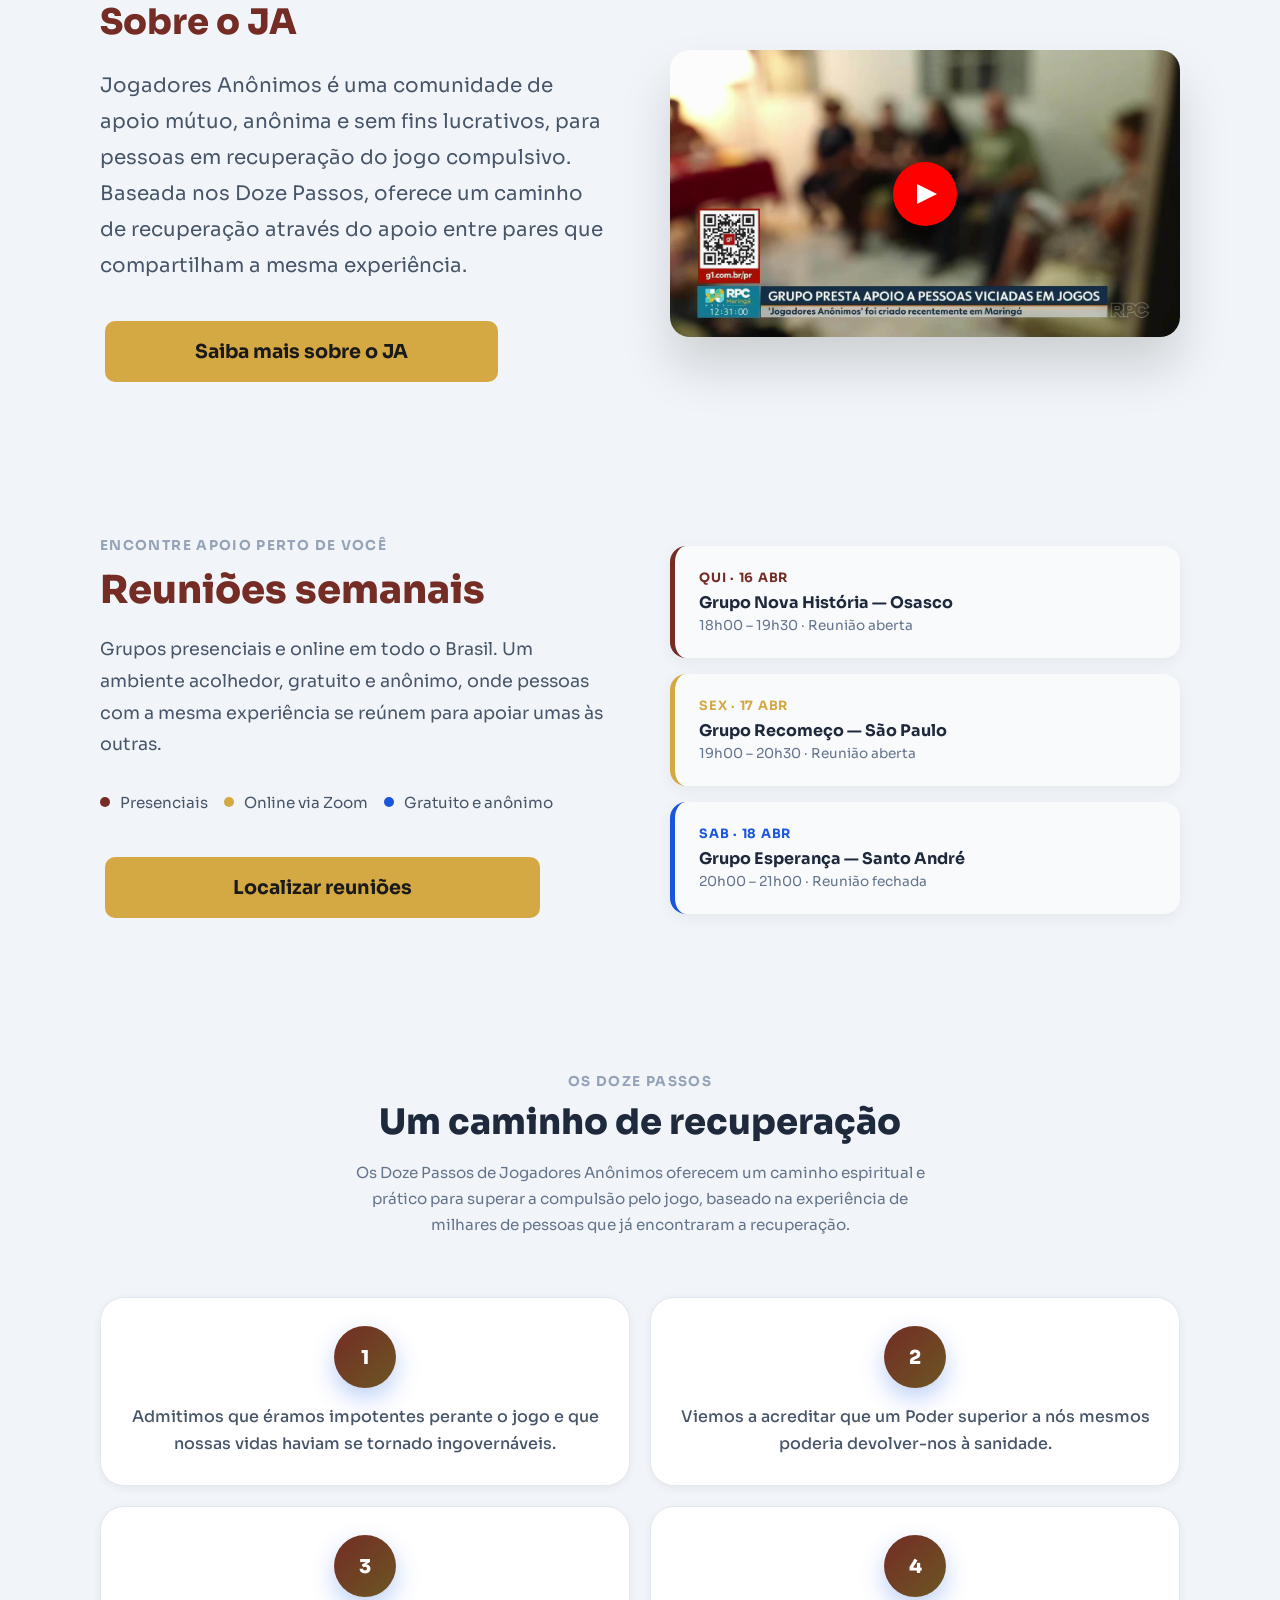
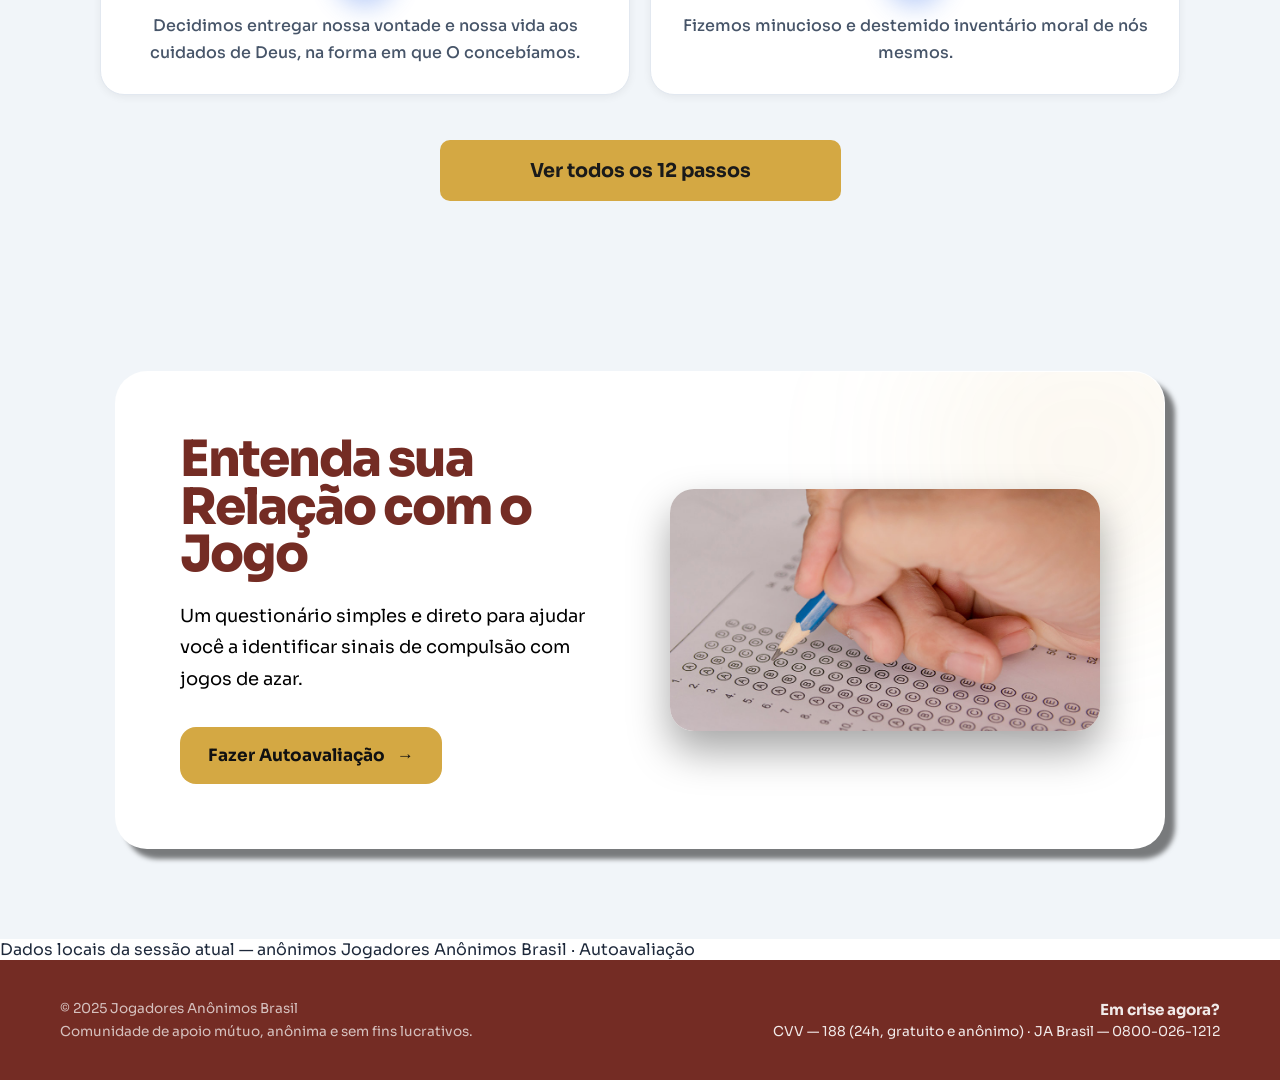
==== commit 8f8d9c8e: "feat: Roleta giratória adicionada - falta melhorar a qualidade da imagem" ====
--- a/index.html
+++ b/index.html
@@ -17,6 +17,8 @@
   <link rel="stylesheet" href="css/pages.css">
   <link rel="stylesheet" href="css/responsive.css">
   <link rel="stylesheet" href="css/map.css">
+  <link rel="stylesheet" href="css/dashboard.css">
+  <script src="https://cdnjs.cloudflare.com/ajax/libs/Chart.js/4.4.1/chart.umd.js"></script>
 
   <link rel="stylesheet" href="https://unpkg.com/leaflet/dist/leaflet.css" />
 </head>
@@ -47,9 +49,12 @@
       <li><a href="#" data-page="quem-somos">QUEM SOMOS</a></li>
       <li><a href="#" data-page="reunioes">REUNIÕES</a></li>
       <li><a href="#" data-page="doze-passos">OS 12 PASSOS</a></li>
+      <li><a href="#" data-page="curiosidades">CURIOSIDADES</a></li>
+      <li><a href="#" data-page="contato">CONTATO</a></li>
       <li><a href="#" data-page="autoaval">ENTENDA SUA RELAÇÃO COM O JOGO</a></li>
       <li><a href="#" data-page="relatos">RELATOS</a></li>
       <li><a href="#" data-page="videoteca">VIDEOTECA</a></li>
+      <li><a href="#" data-page="dashboard">PAINEL</a></li>
     </ul>
   </nav>
   <div class="nav-accent"></div>
@@ -67,6 +72,9 @@
         </div>
         <img src="assets/images/main-page/quem-somos.jpg" alt="Quem somos" loading="eager" fetchpriority="high"
           style="position:absolute;inset:0;width:100%;height:100%;object-fit:cover;object-position:center;opacity:0.7;">
+          <div style = "position: absolute; inset: 0; width: 100%; height: 100%;" class="container-animacao">
+          <img src="assets/images/main-page/roleta-removebg-preview.png" id="roleta-sonora" class="imagem-giratoria" alt="Roleta girando" loading="eager" fetchpriority="high">
+          </div>
         <div style="position:absolute;inset:0;background:linear-gradient(90deg,rgba(0,0,0,0.65) 45%,transparent 80%);">
         </div>
         <div class="slide-content">
@@ -86,6 +94,9 @@
           style="position:absolute;inset:0;width:100%;height:100%;object-fit:cover;opacity:0.7;">
         <div style="position:absolute;inset:0;background:linear-gradient(90deg,rgba(0,0,0,0.65) 45%,transparent 80%);">
         </div>
+        <div style = "position: absolute; inset: 0; width: 100%; height: 100%;" class="container-animacao">
+          <img src="assets/images/main-page/roleta-removebg-preview.png" id="roleta-sonora" class="imagem-giratoria" alt="Roleta girando" loading="eager" fetchpriority="high">
+          </div>
         <div class="slide-content">
           <h1>Reuniões</h1>
           <p>Localizar reuniões de ajuda próximas a você, onde encontrará um ambiente acolhedor, com pessoas que passam
@@ -101,6 +112,9 @@
           style="position:absolute;inset:0;width:100%;height:100%;object-fit:cover;opacity:0.7;">
         <div style="position:absolute;inset:0;background:linear-gradient(90deg,rgba(0,0,0,0.65) 45%,transparent 80%);">
         </div>
+        <div style = "position: absolute; inset: 0; width: 100%; height: 100%;" class="container-animacao">
+          <img src="assets/images/main-page/roleta-removebg-preview.png" id="roleta-sonora" class="imagem-giratoria" alt="Roleta girando" loading="eager" fetchpriority="high">
+          </div>
         <div class="slide-content">
           <h1>Entenda sua Relação com o Jogo</h1>
           <p>Quer entender melhor sua relação com os jogos? Faça uma rápida autoavaliação anônima e descubra se o seu
@@ -116,6 +130,9 @@
           style="position:absolute;inset:0;width:100%;height:100%;object-fit:cover;opacity:0.7;">
         <div style="position:absolute;inset:0;background:linear-gradient(90deg,rgba(0,0,0,0.65) 45%,transparent 80%);">
         </div>
+        <div style = "position: absolute; inset: 0; width: 100%; height: 100%;" class="container-animacao">
+          <img src="assets/images/main-page/roleta-removebg-preview.png" id="roleta-sonora" class="imagem-giratoria" alt="Roleta girando" loading="eager" fetchpriority="high">
+          </div>
         <div class="slide-content">
           <h1>Aprenda &amp; Compartilhe</h1>
           <p>Quer aprender mais sobre os riscos e impactos do vício em apostas? Explore conteúdos educativos que
@@ -137,17 +154,13 @@
     <!-- QUEM SOMOS TEASER -->
     <section class="quem-somos" id="contato-home" style="background:#f1f5f9">
       <div class="container">
-        <h2>O que é o nosso projeto ?</h2>
-        <p>JO projeto da nossa turma de PSI1 (Práticas em Sociedade e Informática 1) é uma iniciativa formada por 
-        estudantes comprometidos em compartilhar conhecimentos, desenvolver ferramentas e apoiar a comunidade no
-        enfrentamento e na prevenção do vício em jogos. Nascido no ambiente acadêmico a partir da união de estudantes 
-        que enxergaram o impacto prejudicial da compulsão por jogos na sociedade moderna, o projeto busca utilizar a 
-        tecnologia e a conscientização como forças de transformação.</p>
-        <p>Nossa turma, desenvolveu ações e soluções práticas para estender a mão a quem enfrenta esse desafio.
-        Unindo a informática e o impacto social, o projeto atua diretamente na conscientização e no suporte à sociedade, 
-        mostrando que a tecnologia também pode ser uma grande aliada na superação da dependência e na promoção da saúde 
-        mental.</p>
-        <div cl</p>
+        <h2>O que é o programa Jogadores Anônimos?</h2>
+        <p>Jogadores Anônimos é uma irmandade formada por pessoas que compartilham experiências para parar de jogar,
+          manter a abstinência e ajudar outros jogadores compulsivos. Surgiu em 1957, em Los Angeles, a partir do
+          encontro de dois homens que buscavam superar o vício em jogos.</p>
+        <p>Com base em princípios espirituais e no apoio mútuo, o grupo cresceu e se espalhou por diversos países,
+          oferecendo ajuda a quem enfrenta a compulsão por jogos. No Brasil, a primeira reunião aconteceu em 1993, no
+          Rio de Janeiro.</p>
         <div class="contact-cta">
           <h3>Entre em contato e saiba mais!</h3>
           <div class="contact-cta-buttons">
@@ -175,11 +188,16 @@
       <div class="container">
         <div class="sobre-grid">
           <div>
-            <h2>Sobre a turma de PSI-1</h2>
-            <p>Somos um grupo unido de estudantes universitários movidos pelo propósito de usar nossa formação para 
-            o bem comum. Diante do crescimento do vício em jogos na sociedade, decidimos somar nossas forças, experiências e dedicação
-            acadêmica para estender a mão a quem enfrenta esse desafio.</p>
-            <a class="btn btn-yellow" href="#" data-page="quem-somos">Saiba mais</a>
+            <h2>Sobre o JA</h2>
+            <p>Jogadores Anônimos é uma comunidade de apoio mútuo, anônima e sem fins lucrativos, para pessoas em
+              recuperação do jogo compulsivo. Baseada nos Doze Passos, oferece um caminho de recuperação através do
+              apoio entre pares que compartilham a mesma experiência.</p>
+            <a class="btn btn-yellow" href="#" data-page="quem-somos">Saiba mais sobre o JA</a>
+          </div>
+          <div class="sobre-video">
+            <img src="assets/images/main-page/video-ja.jpg" alt="Vídeo sobre o JA" loading="lazy"
+              onerror="this.style.background='#1e293b';this.style.height='240px';">
+            <button class="play-btn" id="play-sobre-btn" aria-label="Reproduzir vídeo sobre o JA"></button>
           </div>
         </div>
       </div>
@@ -312,25 +330,27 @@
       </div>
     </div>
 
-   <section class="historia-ja">
+    <section class="historia-ja">
       <div class="container">
         <div class="historia-header">
-          <h1>A Nossa Iniciativa em PSI1</h1>
-          <p>Um projeto acadêmico formado por estudantes comprometidos em usar a tecnologia para conscientizar,
-             apoiar e mitigar os impactos do jogo compulsivo na sociedade.</p>
+          <h1>A História de J.A.</h1>
+          <p>Uma irmandade formada por pessoas que compartilham experiências, esperança e apoio mútuo para superar o
+            jogo compulsivo.</p>
         </div>
 
         <div class="historia-grid">
           <div class="historia-card">
             <h2>Como surgiu</h2>
-            <p>O projeto nasceu na disciplina de Práticas em Sociedade e Informática 1 (PSI1), unindo nossa turma em torno
-              de um objetivo claro: desenvolver soluções tecnológicas e informativas que ajudem a combater o vício em jogos.</p>
-            <p>Sabemos que o avanço tecnológico trouxe grandes benefícios, mas também abriu portas para o crescimento silencioso 
-              da compulsão por jogos, afetando a saúde mental e o bem-estar de milhares de jovens e adultos.</p>
-            <p>Diante desse cenário, nossa turma percebeu que a informática não deve apenas criar sistemas, mas também servir como 
-              uma ferramenta de transformação e responsabilidade social. Foi assim que decidimos estruturar essa plataforma de apoio e conscientização.</p>
-            <p>Acreditamos que, unindo o conhecimento técnico da universidade às reais necessidades da comunidade, podemos construir 
-              pontes de acolhimento e oferecer alternativas viáveis para quem busca equilíbrio na era digital.</p>
+            <p>Jogadores Anônimos é uma irmandade composta de pessoas que compartilham suas experiências, energia e
+              esperança, com o objetivo de parar de jogar, manter-se abstinente e ajudar outros jogadores compulsivos a
+              fazerem o mesmo.</p>
+            <p>Ao longo da história, indescritíveis sofrimentos e humilhações marcaram a vida de milhares de homens e
+              mulheres devido à compulsão pelo jogo.</p>
+            <p>A Irmandade surgiu em janeiro de 1957, a partir do encontro casual entre dois homens que enfrentavam
+              graves consequências causadas pela obsessão pelo jogo. Ao começarem a se reunir regularmente, perceberam
+              que o apoio mútuo ajudava ambos a permanecerem sem jogar.</p>
+            <p>Eles concluíram que, para evitar recaídas, precisariam realizar profundas mudanças pessoais e
+              espirituais. Assim nasceram os princípios utilizados até hoje em Jogadores Anônimos.</p>
           </div>
           <div class="historia-image">
             <img src="assets/images/main-page/quem-somos.jpg" alt="História do JA" loading="lazy">
@@ -339,24 +359,59 @@
 
         <div class="historia-timeline">
           <div class="timeline-item">
-            <div class="timeline-year">Concepção</div>
-            <div class="timeline-content">Identificação do problema e debate em sala sobre o impacto social do vício em jogos.</div>
+            <div class="timeline-year">1957</div>
+            <div class="timeline-content">Primeiro grupo oficial de Jogadores Anônimos em Los Angeles.</div>
           </div>
           <div class="timeline-item">
-            <div class="timeline-year">Pesquisa</div>
-            <div class="timeline-content">Estudo de metodologias de apoio, como os grupos de ajuda mútua e ferramentas de conscientização.</div>
+            <div class="timeline-year">San Francisco</div>
+            <div class="timeline-content">Primeira expansão da irmandade através da recuperação de uma família.</div>
           </div>
           <div class="timeline-item">
-            <div class="timeline-year">Desenvolvimento</div>
-            <div class="timeline-content">Aplicação prática dos conceitos de informática para estruturar nosso portal e ações do projeto.</div>
+            <div class="timeline-year">Las Vegas</div>
+            <div class="timeline-content">Formação da terceira grande área de apoio de J.A.</div>
           </div>
           <div class="timeline-item">
-            <div class="timeline-year">Comunidade</div>
-            <div class="timeline-content">Lançamento do projeto voltado para o suporte social, disseminação de informação e acolhimento.</div>
-          </div>
-        </div>
-
-        
+            <div class="timeline-year">1993</div>
+            <div class="timeline-content">Primeira reunião de Jogadores Anônimos no Brasil, no Rio de Janeiro.</div>
+          </div>
+        </div>
+
+        <div class="como-funciona">
+          <div class="funciona-texto">
+            <span class="historia-tag">COMO FUNCIONA</span>
+            <h2>Um caminho de apoio e recuperação</h2>
+            <p>O único requisito para participar de Jogadores Anônimos é o desejo de parar de jogar. Não existem
+              mensalidades ou taxas: a irmandade é totalmente autossustentável através das contribuições voluntárias dos
+              próprios membros.</p>
+            <p>Jogadores Anônimos não está ligado a partidos políticos, religiões ou instituições. O principal objetivo
+              é ajudar pessoas a interromper o ciclo do jogo compulsivo e encontrar apoio através da troca de
+              experiências.</p>
+            <p>Milhares de homens e mulheres participam semanalmente de reuniões presenciais e online em diversos países
+              do mundo.</p>
+            <p>Se você acredita que tem problemas com o jogo ou conhece alguém que tenha, participe de uma reunião e
+              descubra que você não está sozinho.</p>
+          </div>
+          <div class="funciona-box">
+            <div class="funciona-item">
+              <strong>✔ Anônimo</strong>
+              <span>Privacidade e acolhimento para todos.</span>
+            </div>
+            <div class="funciona-item">
+              <strong>✔ Gratuito</strong>
+              <span>Sem mensalidades ou cobranças.</span>
+            </div>
+            <div class="funciona-item">
+              <strong>✔ Apoio mútuo</strong>
+              <span>Pessoas ajudando pessoas.</span>
+            </div>
+            <div class="funciona-item">
+              <strong>✔ Reuniões semanais</strong>
+              <span>Encontros presenciais e online.</span>
+            </div>
+            <div class="funciona-item">
+              <strong>✔ Sem julgamentos</strong>
+              <span>Um ambiente seguro e acolhedor.</span>
+            </div>
           </div>
         </div>
       </div>
@@ -367,126 +422,142 @@
      REUNIÕES
 ═══════════════════════════════════════════════════ -->
   <div id="page-reunioes" class="page-section">
-  <div class="reunioes-page">
-    <div class="reunioes-layout">
-      <div class="reunioes-sidebar">
-        <h1>Localizar Reuniões</h1>
-        <ul>
-          <li>
-            <img src="https://flagcdn.com/w40/br.png" alt="Brasil"
-              style="width:28px;height:20px;object-fit:cover;border-radius:3px;box-shadow:0 1px 4px rgba(0,0,0,0.15);">
-            <a href="#" data-page="reunioes">Brasil</a>
-          </li>
-          <li>
-            <img src="https://flagcdn.com/w40/ao.png" alt="Angola"
-              style="width:28px;height:20px;object-fit:cover;border-radius:3px;box-shadow:0 1px 4px rgba(0,0,0,0.15);">
-            <span>Angola</span>
-          </li>
-          <li>
-            <img src="https://flagcdn.com/w40/mz.png" alt="Moçambique"
-              style="width:28px;height:20px;object-fit:cover;border-radius:3px;box-shadow:0 1px 4px rgba(0,0,0,0.15);">
-            <span>Moçambique</span>
-          </li>
-        </ul>
-      </div>
-      <div class="reunioes-main">
-        <div class="reunioes-tabs" role="tablist">
-          <button class="reunioes-tab active" data-tab="presenciais" role="tab" aria-selected="true" aria-controls="presenciais">Presenciais</button>
-          <button class="reunioes-tab" data-tab="online" role="tab" aria-selected="false" aria-controls="online">Online</button>
-        </div>
- 
-        <div id="presenciais" role="tabpanel">
-          <div class="reunioes-map">
-            <div id="map"></div>
-          </div>
-          <div class="reunioes-search">
-            <svg width="18" height="18" fill="none" viewBox="0 0 24 24" stroke="#94a3b8" stroke-width="2" aria-hidden="true"><circle cx="11" cy="11" r="8"/><path d="m21 21-4.35-4.35"/></svg>
-            <input type="text" id="reunioes-search-input" placeholder="Buscar por bairro, cidade ou CEP" aria-label="Buscar reuniões">
-          </div>
-          <div class="filter-btns" role="group" aria-label="Filtrar por período">
-            <button class="filter-btn active" data-filter="hoje">Hoje</button>
-            <button class="filter-btn" data-filter="semana">Esta semana</button>
-            <button class="filter-btn" data-filter="mes">Este mês</button>
-          </div>
-          <p class="reunioes-count">5 reuniões próximas de você</p>
-          <div id="lista-reunioes" role="list"></div>
-        </div>
- 
-        <div id="online" role="tabpanel" hidden>
-          <div style="padding:40px;text-align:center;color:#64748b;">
-            <p style="font-size:1.1rem;margin-bottom:16px;">Reuniões online disponíveis via Zoom e Google Meet.</p>
-            <a class="btn btn-yellow" href="https://wa.me/5599999999999" target="_blank" rel="noopener noreferrer">Solicitar link por WhatsApp</a>
-          </div>
+    <div class="reunioes-page">
+      <div class="reunioes-layout">
+        <div class="reunioes-sidebar">
+          <h1>Localizar Reuniões</h1>
+          <ul>
+            <li>
+              <img src="https://flagcdn.com/w40/br.png" alt="Brasil"
+                style="width:28px;height:20px;object-fit:cover;border-radius:3px;box-shadow:0 1px 4px rgba(0,0,0,0.15);">
+              <a href="#" data-page="reunioes">Brasil</a>
+            </li>
+            <li>
+              <img src="https://flagcdn.com/w40/ao.png" alt="Angola"
+                style="width:28px;height:20px;object-fit:cover;border-radius:3px;box-shadow:0 1px 4px rgba(0,0,0,0.15);">
+              <span>Angola</span>
+            </li>
+            <li>
+              <img src="https://flagcdn.com/w40/mz.png" alt="Moçambique"
+                style="width:28px;height:20px;object-fit:cover;border-radius:3px;box-shadow:0 1px 4px rgba(0,0,0,0.15);">
+              <span>Moçambique</span>
+            </li>
+          </ul>
+        </div>
+        <div class="reunioes-main">
+          <div class="reunioes-tabs" role="tablist">
+            <button class="reunioes-tab active" data-tab="presenciais" role="tab" aria-selected="true"
+              aria-controls="presenciais">Presenciais</button>
+            <button class="reunioes-tab" data-tab="online" role="tab" aria-selected="false"
+              aria-controls="online">Online</button>
+          </div>
+
+          <div id="presenciais" role="tabpanel">
+            <div class="reunioes-map">
+              <div id="map"></div>
+            </div>
+            <div class="reunioes-search">
+              <svg width="18" height="18" fill="none" viewBox="0 0 24 24" stroke="#94a3b8" stroke-width="2"
+                aria-hidden="true">
+                <circle cx="11" cy="11" r="8" />
+                <path d="m21 21-4.35-4.35" />
+              </svg>
+              <input type="text" id="reunioes-search-input" placeholder="Buscar por bairro, cidade ou CEP"
+                aria-label="Buscar reuniões">
+            </div>
+            <div class="filter-btns" role="group" aria-label="Filtrar por período">
+              <button class="filter-btn active" data-filter="hoje">Hoje</button>
+              <button class="filter-btn" data-filter="semana">Esta semana</button>
+              <button class="filter-btn" data-filter="mes">Este mês</button>
+            </div>
+            <p class="reunioes-count">5 reuniões próximas de você</p>
+            <div id="lista-reunioes" role="list"></div>
+          </div>
+
+          <div id="online" role="tabpanel" hidden>
+            <div style="padding:40px;text-align:center;color:#64748b;">
+              <p style="font-size:1.1rem;margin-bottom:16px;">Reuniões online disponíveis via Zoom e Google Meet.</p>
+              <a class="btn btn-yellow" href="https://wa.me/5599999999999" target="_blank"
+                rel="noopener noreferrer">Solicitar link por WhatsApp</a>
+            </div>
+          </div>
+        </div>
+      </div>
+    </div>
+  </div><!-- /page-reunioes -->
+
+  <!-- MODAL DETALHES REUNIÃO -->
+  <div class="reuniao-modal-overlay" id="reuniao-modal" aria-hidden="true" role="dialog" aria-labelledby="modal-nome">
+    <div class="reuniao-modal">
+      <button class="modal-close" aria-label="Fechar detalhes">✕</button>
+
+      <div class="modal-header-bar">
+        <h2 id="modal-nome"></h2>
+        <span id="modal-tipo" class="modal-tipo-badge"></span>
+      </div>
+
+      <div class="modal-body">
+        <div class="modal-info-grid">
+          <div class="modal-info-item">
+            <div class="modal-info-icon">📅</div>
+            <div>
+              <div class="modal-info-label">Data</div>
+              <div class="modal-info-value" id="modal-dia"></div>
+            </div>
+          </div>
+          <div class="modal-info-item">
+            <div class="modal-info-icon">🕐</div>
+            <div>
+              <div class="modal-info-label">Horário</div>
+              <div class="modal-info-value" id="modal-horario"></div>
+            </div>
+          </div>
+          <div class="modal-info-item">
+            <div class="modal-info-icon">📍</div>
+            <div>
+              <div class="modal-info-label">Endereço</div>
+              <div class="modal-info-value" id="modal-endereco"></div>
+            </div>
+          </div>
+          <div class="modal-info-item">
+            <div class="modal-info-icon">🏙️</div>
+            <div>
+              <div class="modal-info-label">Cidade</div>
+              <div class="modal-info-value" id="modal-cidade"></div>
+            </div>
+          </div>
+        </div>
+
+        <div class="modal-dist-bar">
+          <span id="modal-dist"></span>
+        </div>
+
+        <div class="modal-descricao">
+          <h4>Sobre esta reunião</h4>
+          <p id="modal-descricao"></p>
+        </div>
+
+        <div class="modal-actions">
+          <a id="modal-whatsapp" class="modal-btn modal-btn-whatsapp" href="#" target="_blank"
+            rel="noopener noreferrer">
+            <svg width="20" height="20" viewBox="0 0 24 24" fill="white">
+              <path
+                d="M17.472 14.382c-.297-.149-1.758-.867-2.03-.967-.273-.099-.471-.148-.67.15-.197.297-.767.966-.94 1.164-.173.199-.347.223-.644.075-.297-.15-1.255-.463-2.39-1.475-.883-.788-1.48-1.761-1.653-2.059-.173-.297-.018-.458.13-.606.134-.133.298-.347.446-.52.149-.174.198-.298.298-.497.099-.198.05-.371-.025-.52-.075-.149-.669-1.612-.916-2.207-.242-.579-.487-.5-.669-.51-.173-.008-.371-.01-.57-.01-.198 0-.52.074-.792.372-.272.297-1.04 1.016-1.04 2.479 0 1.462 1.065 2.875 1.213 3.074.149.198 2.096 3.2 5.077 4.487.709.306 1.262.489 1.694.625.712.227 1.36.195 1.871.118.571-.085 1.758-.719 2.006-1.413.248-.694.248-1.289.173-1.413-.074-.124-.272-.198-.57-.347m-5.421 7.403h-.004a9.87 9.87 0 01-5.031-1.378l-.361-.214-3.741.982.998-3.648-.235-.374a9.86 9.86 0 01-1.51-5.26c.001-5.45 4.436-9.884 9.888-9.884 2.64 0 5.122 1.03 6.988 2.898a9.825 9.825 0 012.893 6.994c-.003 5.45-4.437 9.884-9.885 9.884m8.413-18.297A11.815 11.815 0 0012.05 0C5.495 0 .16 5.335.157 11.892c0 2.096.547 4.142 1.588 5.945L.057 24l6.305-1.654a11.882 11.882 0 005.683 1.448h.005c6.554 0 11.89-5.335 11.893-11.893a11.821 11.821 0 00-3.48-8.413z" />
+            </svg>
+            WhatsApp
+          </a>
+          <a id="modal-contato" class="modal-btn modal-btn-ligar" href="#">
+            <svg width="20" height="20" viewBox="0 0 24 24" fill="none" stroke="white" stroke-width="2"
+              stroke-linecap="round">
+              <path
+                d="M22 16.92v3a2 2 0 0 1-2.18 2 19.79 19.79 0 0 1-8.63-3.07 19.5 19.5 0 0 1-6-6 19.79 19.79 0 0 1-3.07-8.67A2 2 0 0 1 4.11 2h3a2 2 0 0 1 2 1.72c.127.96.361 1.903.7 2.81a2 2 0 0 1-.45 2.11L8.09 9.91a16 16 0 0 0 6 6l1.27-1.27a2 2 0 0 1 2.11-.45c.907.339 1.85.573 2.81.7A2 2 0 0 1 22 16.92z" />
+            </svg>
+            Ligar
+          </a>
         </div>
       </div>
     </div>
   </div>
-</div><!-- /page-reunioes -->
- 
-<!-- MODAL DETALHES REUNIÃO -->
-<div class="reuniao-modal-overlay" id="reuniao-modal" aria-hidden="true" role="dialog" aria-labelledby="modal-nome">
-  <div class="reuniao-modal">
-    <button class="modal-close" aria-label="Fechar detalhes">✕</button>
- 
-    <div class="modal-header-bar">
-      <h2 id="modal-nome"></h2>
-      <span id="modal-tipo" class="modal-tipo-badge"></span>
-    </div>
- 
-    <div class="modal-body">
-      <div class="modal-info-grid">
-        <div class="modal-info-item">
-          <div class="modal-info-icon">📅</div>
-          <div>
-            <div class="modal-info-label">Data</div>
-            <div class="modal-info-value" id="modal-dia"></div>
-          </div>
-        </div>
-        <div class="modal-info-item">
-          <div class="modal-info-icon">🕐</div>
-          <div>
-            <div class="modal-info-label">Horário</div>
-            <div class="modal-info-value" id="modal-horario"></div>
-          </div>
-        </div>
-        <div class="modal-info-item">
-          <div class="modal-info-icon">📍</div>
-          <div>
-            <div class="modal-info-label">Endereço</div>
-            <div class="modal-info-value" id="modal-endereco"></div>
-          </div>
-        </div>
-        <div class="modal-info-item">
-          <div class="modal-info-icon">🏙️</div>
-          <div>
-            <div class="modal-info-label">Cidade</div>
-            <div class="modal-info-value" id="modal-cidade"></div>
-          </div>
-        </div>
-      </div>
- 
-      <div class="modal-dist-bar">
-        <span id="modal-dist"></span>
-      </div>
- 
-      <div class="modal-descricao">
-        <h4>Sobre esta reunião</h4>
-        <p id="modal-descricao"></p>
-      </div>
- 
-      <div class="modal-actions">
-        <a id="modal-whatsapp" class="modal-btn modal-btn-whatsapp" href="#" target="_blank" rel="noopener noreferrer">
-          <svg width="20" height="20" viewBox="0 0 24 24" fill="white"><path d="M17.472 14.382c-.297-.149-1.758-.867-2.03-.967-.273-.099-.471-.148-.67.15-.197.297-.767.966-.94 1.164-.173.199-.347.223-.644.075-.297-.15-1.255-.463-2.39-1.475-.883-.788-1.48-1.761-1.653-2.059-.173-.297-.018-.458.13-.606.134-.133.298-.347.446-.52.149-.174.198-.298.298-.497.099-.198.05-.371-.025-.52-.075-.149-.669-1.612-.916-2.207-.242-.579-.487-.5-.669-.51-.173-.008-.371-.01-.57-.01-.198 0-.52.074-.792.372-.272.297-1.04 1.016-1.04 2.479 0 1.462 1.065 2.875 1.213 3.074.149.198 2.096 3.2 5.077 4.487.709.306 1.262.489 1.694.625.712.227 1.36.195 1.871.118.571-.085 1.758-.719 2.006-1.413.248-.694.248-1.289.173-1.413-.074-.124-.272-.198-.57-.347m-5.421 7.403h-.004a9.87 9.87 0 01-5.031-1.378l-.361-.214-3.741.982.998-3.648-.235-.374a9.86 9.86 0 01-1.51-5.26c.001-5.45 4.436-9.884 9.888-9.884 2.64 0 5.122 1.03 6.988 2.898a9.825 9.825 0 012.893 6.994c-.003 5.45-4.437 9.884-9.885 9.884m8.413-18.297A11.815 11.815 0 0012.05 0C5.495 0 .16 5.335.157 11.892c0 2.096.547 4.142 1.588 5.945L.057 24l6.305-1.654a11.882 11.882 0 005.683 1.448h.005c6.554 0 11.89-5.335 11.893-11.893a11.821 11.821 0 00-3.48-8.413z"/></svg>
-          WhatsApp
-        </a>
-        <a id="modal-contato" class="modal-btn modal-btn-ligar" href="#">
-          <svg width="20" height="20" viewBox="0 0 24 24" fill="none" stroke="white" stroke-width="2" stroke-linecap="round"><path d="M22 16.92v3a2 2 0 0 1-2.18 2 19.79 19.79 0 0 1-8.63-3.07 19.5 19.5 0 0 1-6-6 19.79 19.79 0 0 1-3.07-8.67A2 2 0 0 1 4.11 2h3a2 2 0 0 1 2 1.72c.127.96.361 1.903.7 2.81a2 2 0 0 1-.45 2.11L8.09 9.91a16 16 0 0 0 6 6l1.27-1.27a2 2 0 0 1 2.11-.45c.907.339 1.85.573 2.81.7A2 2 0 0 1 22 16.92z"/></svg>
-          Ligar
-        </a>
-      </div>
-    </div>
-  </div>
-</div>
 
   <!-- ═══════════════════════════════════════════════════
      AUTOAVALIAÇÃO
@@ -497,8 +568,7 @@
       <p>Uma conversa honesta consigo mesmo</p>
     </div>
     <div class="autoaval-hero">
-      <img src="assets/images/main-page/gabarito.jpg" alt="Autoavaliação"
-        loading="lazy">
+      <img src="assets/images/main-page/gabarito.jpg" alt="Autoavaliação" loading="lazy">
       <div class="autoaval-hero-content">
         <div class="autoaval-hero-text">
           <p>Escritas por pessoas que passaram pelo mesmo que você talvez esteja passando. Não é um diagnóstico, não é
@@ -693,6 +763,566 @@
     </div>
   </div>
 
+
+
+
+
+
+
+
+
+
+
+
+
+
+
+
+
+
+
+
+
+
+
+
+
+
+
+
+
+
+
+
+
+
+
+
+
+
+
+
+
+
+
+  <!-- PÁGINA CURIOSIDADES INÍCIO -->
+
+  <div id="page-curiosidades" class="page-section">
+    <main class="page-curiosidades page-curiosidades-grid">
+      <div class="container-page-curiosidades">
+
+        <header class="curiosidades-banner">
+          <div class="banner-content">
+            <span class="subtitle">CURIOSIDADES</span>
+            <h1>Informação também faz parte da recuperação.</h1>
+            <p>Aqui você encontra notícias, estudos, curiosidades e histórias reais sobre o mundo das apostas, seus
+              impactos e caminhos de superação.</p>
+
+            <div class="banner-filters">
+              <div class="search-box">
+                <svg xmlns="http://www.w3.org/2000/svg" width="20" height="20" viewBox="0 0 20 20" fill="none">
+                  <path
+                    d="M17.5 17.5L13.8833 13.8833M15.8333 9.16667C15.8333 12.8486 12.8486 15.8333 9.16667 15.8333C5.48477 15.8333 2.5 12.8486 2.5 9.16667C2.5 5.48477 5.48477 2.5 9.16667 2.5C12.8486 2.5 15.8333 5.48477 15.8333 9.16667Z"
+                    stroke="#797979" stroke-width="2" stroke-linecap="round" stroke-linejoin="round" />
+                </svg>
+                <input type="text" placeholder="Pesquisar notícia..." class="search-input" />
+              </div>
+
+              <div class="category-dropdown">
+                <button class="category-button" type="button">
+
+                  <div class="category-left">
+                    <svg xmlns="http://www.w3.org/2000/svg" width="20" height="20" viewBox="0 0 20 20" fill="none">
+                      <path d="M1.66667 4.16663H18.3333M5 9.99996H15M7.5 15.8333H12.5" stroke="#797979" stroke-width="2"
+                        stroke-linecap="round" stroke-linejoin="round" />
+                    </svg>
+
+                    <span>Filtrar por categoria</span>
+                  </div>
+                    <svg class="dropdown-arrow" xmlns="http://www.w3.org/2000/svg" width="20" height="20" viewBox="0 0 20 20" fill="none">
+                      <path d="M5 7.5L10 12.5L15 7.5" stroke="#797979" stroke-width="2" stroke-linecap="round"
+                        stroke-linejoin="round" />
+                    </svg>
+                </button>
+
+                <ul class="category-menu">
+                  <li data-value="presos">Pessoas Presas por Apostas Ilegais</li>
+                  <li data-value="leis">Leis</li>
+                  <li data-value="impactos">Impactos das Apostas</li>
+                  <li data-value="golpes">Não Caia em Golpes</li>
+                </ul>
+              </div>
+            </div>
+          </div>
+
+          <div class="banner-illustration">
+            <img src="./assets/images/curiosidades/picture.png" alt="News illustration" />
+          </div>
+        </header>
+
+        <div class="curiosidades-content">
+          <section class="featured-news">
+            <div class="featured-card">
+              <div class="container-badge">
+                <span class="badge">Destaque</span>
+              </div>
+              <div class="featured-content">
+                <span class="date">18 de maio de 2024</span>
+                <h2 class="featured-title">Operação mira casas de apostas ilegais e lavagem de dinheiro no Brasil</h2>
+                <p>A Polícia Federal deflagrou uma operação contra plataformas de apostas que movimentaram milhões sem
+                  autorização.</p>
+                <a href="#" class="btn-more">
+                  Ler mais
+                  <svg xmlns="http://www.w3.org/2000/svg" width="16" height="16" viewBox="0 0 16 16" fill="none">
+                    <path d="M1 8H15M8 15L15 8L8 1" stroke="#30120E" stroke-width="2" stroke-linecap="round"
+                      stroke-linejoin="round" />
+                  </svg>
+                </a>
+              </div>
+            </div>
+          </section>
+
+          <aside class="latest-news-sidebar">
+            <div class="latest-news-header">
+              <svg xmlns="http://www.w3.org/2000/svg" width="24" height="24" viewBox="0 0 24 24" fill="none">
+                <g clip-path="url(#clip0_55_20)">
+                  <path
+                    d="M12 6V12L16 14M22 12C22 17.5228 17.5228 22 12 22C6.47715 22 2 17.5228 2 12C2 6.47715 6.47715 2 12 2C17.5228 2 22 6.47715 22 12Z"
+                    stroke="#754F50" stroke-width="3" stroke-linecap="round" stroke-linejoin="round" />
+                </g>
+                <defs>
+                  <clipPath id="clip0_55_20">
+                    <rect width="24" height="24" fill="white" />
+                  </clipPath>
+                </defs>
+              </svg>
+              <h3>ÚLTIMAS NOTÍCIAS</h3>
+            </div>
+
+            <div class="news-list">
+              <article class="news-item" data-value="leis">
+                <img src="./assets/images/curiosidades/news-laws.jpg" alt="Thumb regras de publicidade"
+                  class="news-thumb" />
+                <div class="news-item-content">
+                  <h4>Projeto de lei propõe novas regras para publicidade de apostas</h4>
+                  <span class="news-date">16 de maio de 2024</span>
+                </div>
+              </article>
+
+              <article class="news-item" data-value="presos">
+                <img src="./assets/images/curiosidades/news-influencer.jpg" alt="Thumb influenciadores investigados"
+                  class="news-thumb" />
+                <div class="news-item-content">
+                  <h4>Influenciadores são investigados por promoção de jogos de azar</h4>
+                  <span class="news-date">16 de maio de 2024</span>
+                </div>
+              </article>
+
+              <article class="news-item" data-value="impactos">
+                <img src="./assets/images/curiosidades/news-young.jpg" alt="Thumb vício entre jovens"
+                  class="news-thumb" />
+                <div class="news-item-content">
+                  <h4>Estudo aponta aumento do vício em apostas entre jovens de 18 a 24 anos</h4>
+                  <span class="news-date">16 de maio de 2024</span>
+                </div>
+              </article>
+
+              <article class="news-item" data-value="golpes">
+                <img src="./assets/images/curiosidades/news-society.jpg" alt="Thumb riscos das bets sem licença"
+                  class="news-thumb" />
+                <div class="news-item-content">
+                  <h4>Bets sem licença: os riscos para o consumidor e para a sociedade</h4>
+                  <span class="news-date">16 de maio de 2024</span>
+                </div>
+              </article>
+            </div>
+
+            <a href="#" class="view-all">
+              Ver todas as notícias
+              <svg xmlns="http://www.w3.org/2000/svg" width="24" height="24" viewBox="0 0 24 24" fill="none">
+                <path d="M5 12H19M12 19L19 12L12 5" stroke="#754F50" stroke-width="3" stroke-linecap="round"
+                  stroke-linejoin="round" />
+              </svg>
+            </a>
+          </aside>
+        </div>
+
+      </div>
+    </main>
+  </div>
+
+
+<!-- ═══════════════════════════════════════════════════
+     PAINEL DE DADOS
+═══════════════════════════════════════════════════ -->
+<div id="page-dashboard" class="page-section">
+
+  <!-- Hero -->
+  <div class="dash-hero">
+    <div class="dash-hero-title">
+      <h1>Painel de Dados</h1>
+      <p>Sua avaliação individual + dados agregados da pesquisa</p>
+    </div>
+    <div class="dash-hero-controls">
+      <span class="dash-badge-live">
+        <span class="dot"></span>
+        <span id="dash-sheet-status">Carregando planilha...</span>
+      </span>
+      <button onclick="carregarSheets()" style="
+        display:inline-flex;align-items:center;gap:6px;
+        background:rgba(255,255,255,0.15);border:1px solid rgba(255,255,255,0.3);
+        color:white;padding:6px 14px;border-radius:8px;font-size:12px;font-weight:600;
+        cursor:pointer;font-family:inherit;transition:background 0.2s;">
+        <svg id="dash-sheet-refresh-icon" width="13" height="13" viewBox="0 0 24 24" fill="none"
+          stroke="currentColor" stroke-width="2" stroke-linecap="round">
+          <polyline points="23 4 23 10 17 10"/>
+          <polyline points="1 20 1 14 7 14"/>
+          <path d="M3.51 9a9 9 0 0 1 14.85-3.36L23 10M1 14l4.64 4.36A9 9 0 0 0 20.49 15"/>
+        </svg>
+        Atualizar
+      </button>
+    </div>
+  </div>
+
+  <div class="dash-page">
+
+    <!-- ══════════════════════════════════════
+         BLOCO 1 — SUA AVALIAÇÃO (local)
+    ══════════════════════════════════════ -->
+    <div class="dash-section-label">Sua avaliação</div>
+
+    <!-- Estado vazio -->
+    <div id="dash-empty" class="dash-empty">
+      <svg width="56" height="56" viewBox="0 0 24 24" fill="none" stroke="#94a3b8" stroke-width="1.5">
+        <circle cx="12" cy="12" r="10"/>
+        <line x1="12" y1="8" x2="12" y2="12"/>
+        <line x1="12" y1="16" x2="12.01" y2="16"/>
+      </svg>
+      <h3>Nenhuma avaliação realizada</h3>
+      <p>Complete a autoavaliação primeiro para visualizar seus resultados detalhados aqui.</p>
+      <a href="#" data-page="autoaval">Fazer autoavaliação →</a>
+    </div>
+
+    <!-- Conteúdo local -->
+    <div id="dash-conteudo-local" style="display:none;">
+
+      <!-- Métricas locais -->
+      <div class="dash-metrics">
+        <div class="dash-metric dm-total">
+          <div class="dash-metric-label">Perguntas respondidas</div>
+          <div class="dash-metric-value" id="dm-total-val">—</div>
+          <div class="dash-metric-sub" id="dm-total-sub">aguardando dados</div>
+        </div>
+        <div class="dash-metric dm-sim">
+          <div class="dash-metric-label">Respostas "Sim"</div>
+          <div class="dash-metric-value" id="dm-sim-val">—</div>
+          <div class="dash-metric-sub" id="dm-sim-sub">do total</div>
+        </div>
+        <div class="dash-metric dm-alerta">
+          <div class="dash-metric-label">Sinal de alerta</div>
+          <div class="dash-metric-value" id="dm-alerta-val">—</div>
+          <div class="dash-metric-sub">≥ 9 sinais presentes</div>
+        </div>
+        <div class="dash-metric dm-atencao">
+          <div class="dash-metric-label">Atenção recomendada</div>
+          <div class="dash-metric-value" id="dm-atencao-val">—</div>
+          <div class="dash-metric-sub">4 – 8 sinais presentes</div>
+        </div>
+        <div class="dash-metric dm-ok">
+          <div class="dash-metric-label">Sem sinal preocupante</div>
+          <div class="dash-metric-value" id="dm-ok-val">—</div>
+          <div class="dash-metric-sub">0 – 3 sinais presentes</div>
+        </div>
+      </div>
+
+      <!-- Nível de risco -->
+      <div class="dash-card dash-full" style="margin-bottom:16px;">
+        <div class="dash-card-head">
+          <div class="dash-card-title" id="dash-risco-label" style="font-size:1rem;">—</div>
+          <div class="dash-card-sub" id="dash-risco-pct">—</div>
+        </div>
+        <div style="height:10px;background:#f1f5f9;border-radius:5px;overflow:hidden;">
+          <div id="dash-risco-fill" style="height:100%;width:0%;border-radius:5px;transition:width 1s ease;"></div>
+        </div>
+        <div style="margin-top:10px;font-size:11px;color:var(--dash-faint)" id="dash-classif-label"></div>
+      </div>
+
+      <!-- Gráficos locais -->
+      <div class="dash-grid" style="margin-bottom:16px;">
+        <div class="dash-card">
+          <div class="dash-card-head">
+            <div class="dash-card-title">Sim × Não</div>
+            <div class="dash-card-sub">Proporção geral das respostas</div>
+          </div>
+          <div class="dash-legend">
+            <span><span class="dash-swatch" style="background:#742C24"></span>Sim</span>
+            <span><span class="dash-swatch" style="background:#D4A843"></span>Não</span>
+          </div>
+          <div style="position:relative;height:200px;">
+            <canvas id="dash-c-simnao"></canvas>
+          </div>
+        </div>
+        <div class="dash-card">
+          <div class="dash-card-head">
+            <div class="dash-card-title">Resposta por pergunta</div>
+            <div class="dash-card-sub">Passe o mouse para ver o texto completo</div>
+          </div>
+          <div class="dash-legend">
+            <span><span class="dash-swatch" style="background:#742C24"></span>Sim</span>
+            <span><span class="dash-swatch" style="background:#D4A843"></span>Não</span>
+          </div>
+          <div style="position:relative;height:200px;">
+            <canvas id="dash-c-porpergunta"></canvas>
+          </div>
+        </div>
+      </div>
+
+      <!-- Detalhe por pergunta -->
+      <div class="dash-card dash-full" style="margin-bottom:16px;">
+        <div class="dash-card-head">
+          <div class="dash-card-title">Detalhe por pergunta</div>
+          <div class="dash-card-sub">Barra vermelha = Sim · verde = Não</div>
+        </div>
+        <div class="dash-pgsi-list" id="dash-pgsi-list"></div>
+      </div>
+
+      <!-- Tabela local -->
+      <div class="dash-card dash-full" style="margin-bottom:32px;">
+        <div class="dash-card-head">
+          <div class="dash-card-title">Todas as respostas</div>
+          <div class="dash-card-sub">Dados locais e anônimos — nenhuma informação é enviada externamente</div>
+        </div>
+        <div class="dash-tbl-wrap">
+          <table class="dash-tbl">
+            <thead>
+              <tr><th>#</th><th>Pergunta</th><th>Resposta</th></tr>
+            </thead>
+            <tbody id="dash-tbody"></tbody>
+          </table>
+        </div>
+      </div>
+
+    </div><!-- /dash-conteudo-local -->
+
+    <!-- ══════════════════════════════════════
+         BLOCO 2 — DADOS DA PESQUISA (Sheets)
+    ══════════════════════════════════════ -->
+    <div class="dash-section-label">Dados agregados da pesquisa</div>
+
+    <!-- Alerta de erro Sheets -->
+    <div id="dash-sheet-alert" class="dash-alert" style="display:none;margin-bottom:16px;"></div>
+
+    <!-- Métricas Sheets -->
+    <div class="dash-metrics" style="margin-bottom:16px;">
+      <div class="dash-metric dm-total">
+        <div class="dash-metric-label">Total de respostas</div>
+        <div class="dash-metric-value" id="sh-total">—</div>
+        <div class="dash-metric-sub">na planilha</div>
+      </div>
+      <div class="dash-metric dm-sim">
+        <div class="dash-metric-label">Já apostaram</div>
+        <div class="dash-metric-value" id="sh-apostou">—</div>
+        <div class="dash-metric-sub" id="sh-apostou-sub">do total</div>
+      </div>
+      <div class="dash-metric dm-alerta">
+        <div class="dash-metric-label">Jogo problemático</div>
+        <div class="dash-metric-value" id="sh-prob">—</div>
+        <div class="dash-metric-sub">PGSI ≥ 8</div>
+      </div>
+      <div class="dash-metric dm-atencao">
+        <div class="dash-metric-label">Risco moderado</div>
+        <div class="dash-metric-value" id="sh-mod">—</div>
+        <div class="dash-metric-sub">PGSI 3 – 7</div>
+      </div>
+      <div class="dash-metric dm-ok">
+        <div class="dash-metric-label">Sem risco</div>
+        <div class="dash-metric-value" id="sh-sem">—</div>
+        <div class="dash-metric-sub">PGSI 0 – 2</div>
+      </div>
+    </div>
+
+    <!-- Gráficos Sheets — linha 1 -->
+    <div class="dash-grid dash-tri" style="margin-bottom:16px;">
+      <div class="dash-card">
+        <div class="dash-card-head">
+          <div class="dash-card-title">Classificação PGSI</div>
+          <div class="dash-card-sub">Distribuição de risco</div>
+        </div>
+        <div class="dash-legend">
+          <span><span class="dash-swatch" style="background:#16a34a"></span>Sem risco</span>
+          <span><span class="dash-swatch" style="background:#D4A843"></span>Baixo</span>
+          <span><span class="dash-swatch" style="background:#742C24"></span>Moderado</span>
+          <span><span class="dash-swatch" style="background:#3b0e09"></span>Problemático</span>
+        </div>
+        <div style="position:relative;height:190px;"><canvas id="sh-c-pgsi"></canvas></div>
+      </div>
+      <div class="dash-card">
+        <div class="dash-card-head">
+          <div class="dash-card-title">Sexo dos respondentes</div>
+          <div class="dash-card-sub">Distribuição geral</div>
+        </div>
+        <div class="dash-legend">
+          <span><span class="dash-swatch" style="background:#742C24"></span>Masculino</span>
+          <span><span class="dash-swatch" style="background:#D4A843"></span>Feminino</span>
+        </div>
+        <div style="position:relative;height:190px;"><canvas id="sh-c-sexo"></canvas></div>
+      </div>
+      <div class="dash-card">
+        <div class="dash-card-head">
+          <div class="dash-card-title">Faixa etária</div>
+          <div class="dash-card-sub">Apostadores vs não apostadores</div>
+        </div>
+        <div class="dash-legend">
+          <span><span class="dash-swatch" style="background:#742C24"></span>Apostadores</span>
+          <span><span class="dash-swatch" style="background:#D4A843"></span>Não apostadores</span>
+        </div>
+        <div style="position:relative;height:190px;"><canvas id="sh-c-idade"></canvas></div>
+      </div>
+    </div>
+
+    <!-- Gráficos Sheets — linha 2 -->
+    <div class="dash-grid" style="margin-bottom:16px;">
+      <div class="dash-card">
+        <div class="dash-card-head">
+          <div class="dash-card-title">Renda familiar × risco PGSI</div>
+          <div class="dash-card-sub">Proporção por faixa de renda</div>
+        </div>
+        <div class="dash-legend">
+          <span><span class="dash-swatch" style="background:#16a34a"></span>Sem risco</span>
+          <span><span class="dash-swatch" style="background:#D4A843"></span>Baixo</span>
+          <span><span class="dash-swatch" style="background:#742C24"></span>Moderado</span>
+          <span><span class="dash-swatch" style="background:#3b0e09"></span>Problemático</span>
+        </div>
+        <div style="position:relative;height:210px;"><canvas id="sh-c-renda"></canvas></div>
+      </div>
+      <div class="dash-card">
+        <div class="dash-card-head">
+          <div class="dash-card-title">Respostas ao longo do tempo</div>
+          <div class="dash-card-sub">Volume diário de novos registros</div>
+        </div>
+        <div style="position:relative;height:240px;"><canvas id="sh-c-tempo"></canvas></div>
+      </div>
+    </div>
+
+    <!-- Pontuação média PGSI por questão -->
+    <div class="dash-card dash-full" style="margin-bottom:16px;">
+      <div class="dash-card-head">
+        <div class="dash-card-title">Pontuação média por questão PGSI</div>
+        <div class="dash-card-sub">Escala 0–3 · passe o mouse sobre cada barra para ver o texto completo</div>
+      </div>
+      <div class="dash-pgsi-list" id="sh-pgsi-list">
+        <p style="color:var(--dash-faint);font-size:12px">Carregando...</p>
+      </div>
+    </div>
+
+    <!-- Tabela Sheets -->
+    <div class="dash-card dash-full" style="margin-bottom:16px;">
+      <div class="dash-card-head">
+        <div class="dash-card-title">Últimas respostas recebidas</div>
+        <div class="dash-card-sub">Registros mais recentes — dados anonimizados</div>
+      </div>
+      <div class="dash-tbl-wrap">
+        <table class="dash-tbl">
+          <thead>
+            <tr>
+              <th>#</th><th>Data/Hora</th><th>Sexo</th>
+              <th>Faixa etária</th><th>Renda</th>
+              <th>Apostou</th><th>PGSI</th><th>Classificação</th>
+            </tr>
+          </thead>
+          <tbody id="sh-tbody">
+            <tr><td colspan="8" style="color:var(--dash-faint);text-align:center;padding:20px">Carregando dados...</td></tr>
+          </tbody>
+        </table>
+      </div>
+    </div>
+
+    <!-- Footer -->
+    <div class="dash-footer">
+      <span>Dados locais: anônimos e não enviados · Planilha: atualiza a cada 60s</span>
+      <span>Jogadores Anônimos Brasil · Pesquisa PGSI</span>
+    </div>
+
+  </div><!-- /dash-page -->
+</div><!-- /page-dashboard -->
+
+      <!-- PAINEL DE DADOS - FIM -->
+
+
+
+
+
+
+      <!-- Footer -->
+      <div class="dash-footer">
+        <span>Dados locais da sessão atual — anônimos</span>
+        <span>Jogadores Anônimos Brasil · Autoavaliação</span>
+      </div>
+
+    </div><!-- /dash-conteudo -->
+  </div><!-- /dash-page -->
+</div><!-- /page-dashboard -->
+
+
+
+
+
+
+
+
+
+
+
+
+
+
+
+
+
+
+
+
+
+
+
+
+
+
+
+
+
+
+
+
+
+
+
+
+
+
+
+
+
+
+
+
+
+
+
+
+
+
+
+
+
+
+
+
+
+
+
+
+
   <!-- FOOTER -->
   <footer>
     <div>
@@ -713,7 +1343,9 @@
   <script src="js/reunioes.js"></script>
   <script src="js/map.js"></script>
   <script src="js/videos.js"></script>
-
+  <script src="js/teste.js"></script>
+  <script src="js/curiosidades.js"></script>
+  <script src="js/dashboard.js"></script>
 </body>
 
 </html>
--- a/css/hero.css
+++ b/css/hero.css
@@ -84,4 +84,29 @@
 
 .dot.active {
   background: var(--white);
+}
+
+.container-animacao {
+    display: flex;
+    justify-content: center;
+    align-items: center;
+    height: 500px;
+}
+
+.imagem-giratoria {
+    height: 600px;
+    width: 1000px; 
+    animation: flutuarGirando 4s linear infinite; 
+}
+
+@keyframes flutuarGirando {
+    0% {
+        transform: translateY(0) rotate(0deg);
+    }
+    50% {
+        transform: translateY(-20px) rotate(180deg); 
+    }
+    100% {
+        transform: translateY(0) rotate(360deg); 
+    }
 }
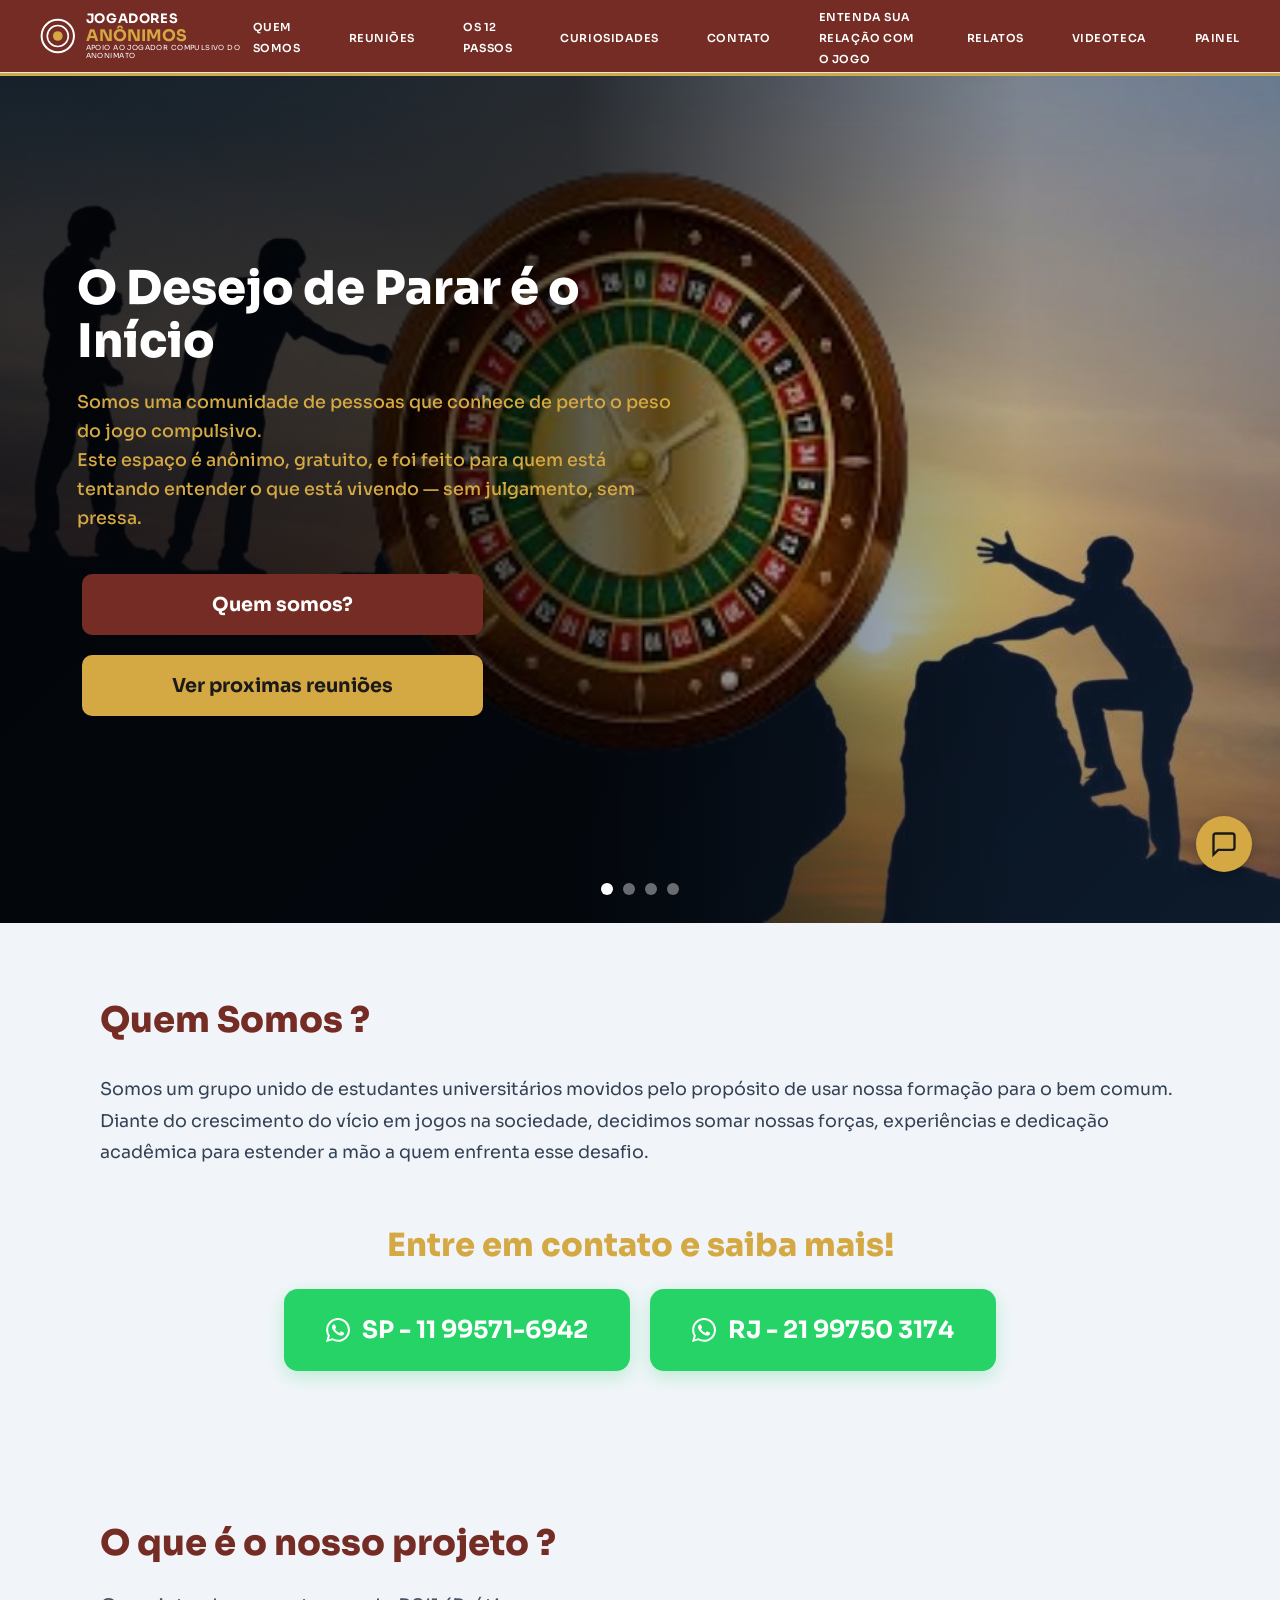
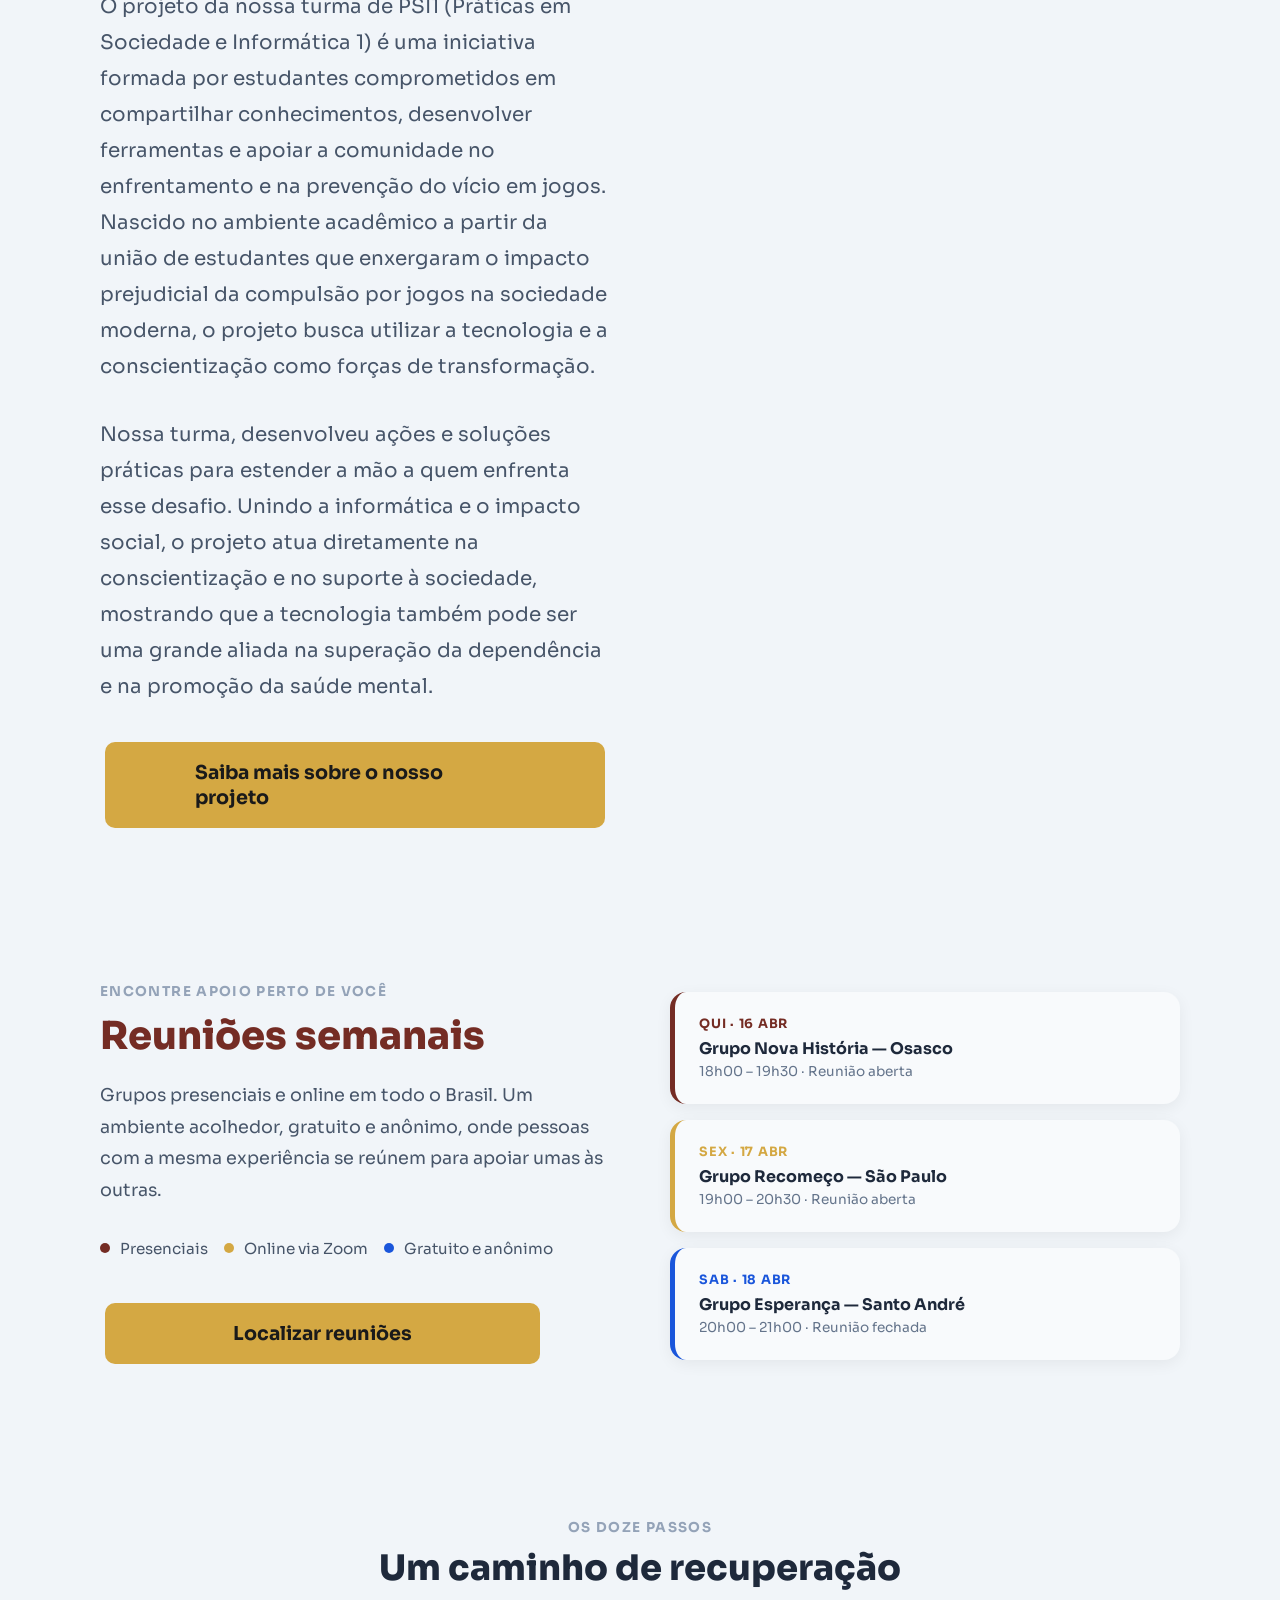
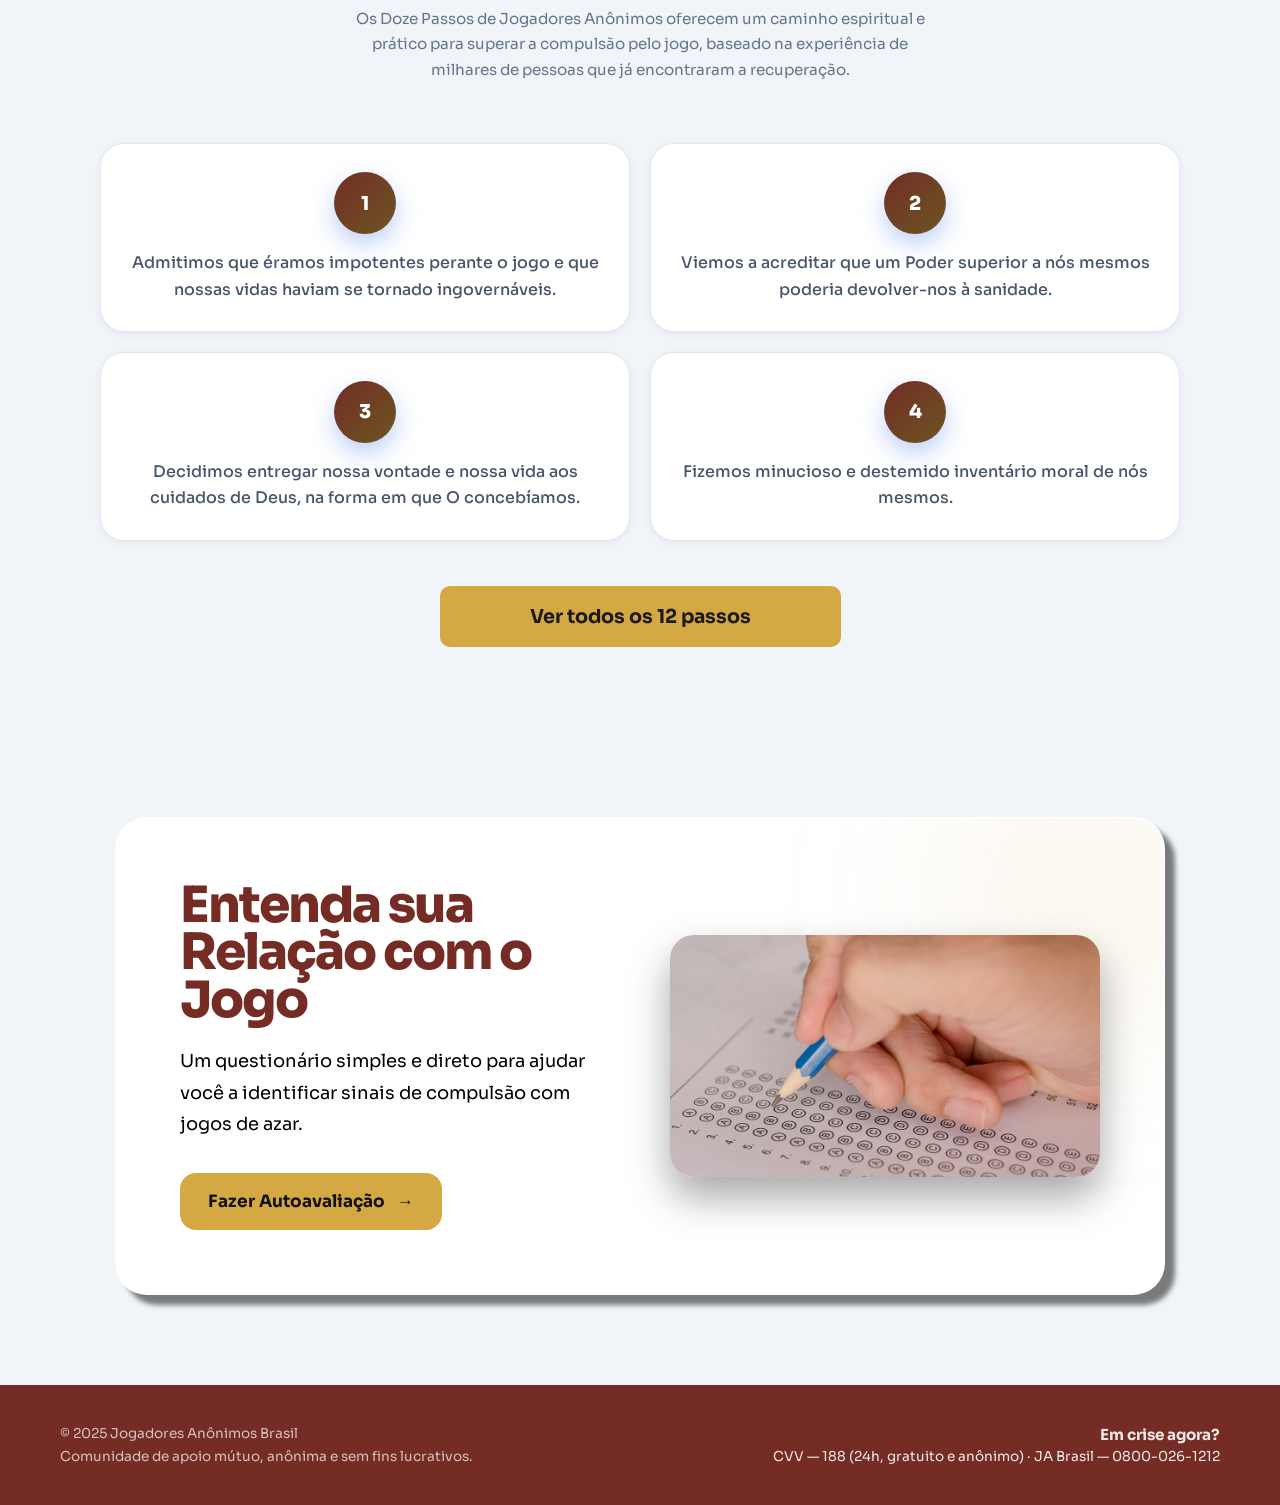
==== commit d18f9638: "Revise content for 'Quem Somos' section Troquei as informações sobre o ja para informações sobre a n" ====
--- a/index.html
+++ b/index.html
@@ -154,13 +154,10 @@
     <!-- QUEM SOMOS TEASER -->
     <section class="quem-somos" id="contato-home" style="background:#f1f5f9">
       <div class="container">
-        <h2>O que é o programa Jogadores Anônimos?</h2>
-        <p>Jogadores Anônimos é uma irmandade formada por pessoas que compartilham experiências para parar de jogar,
-          manter a abstinência e ajudar outros jogadores compulsivos. Surgiu em 1957, em Los Angeles, a partir do
-          encontro de dois homens que buscavam superar o vício em jogos.</p>
-        <p>Com base em princípios espirituais e no apoio mútuo, o grupo cresceu e se espalhou por diversos países,
-          oferecendo ajuda a quem enfrenta a compulsão por jogos. No Brasil, a primeira reunião aconteceu em 1993, no
-          Rio de Janeiro.</p>
+        <h2>Quem Somos ?</h2>
+        <p>Somos um grupo unido de estudantes universitários movidos pelo propósito de usar nossa formação para 
+            o bem comum. Diante do crescimento do vício em jogos na sociedade, decidimos somar nossas forças, experiências e dedicação
+            acadêmica para estender a mão a quem enfrenta esse desafio.</p>
         <div class="contact-cta">
           <h3>Entre em contato e saiba mais!</h3>
           <div class="contact-cta-buttons">
@@ -188,16 +185,17 @@
       <div class="container">
         <div class="sobre-grid">
           <div>
-            <h2>Sobre o JA</h2>
-            <p>Jogadores Anônimos é uma comunidade de apoio mútuo, anônima e sem fins lucrativos, para pessoas em
-              recuperação do jogo compulsivo. Baseada nos Doze Passos, oferece um caminho de recuperação através do
-              apoio entre pares que compartilham a mesma experiência.</p>
-            <a class="btn btn-yellow" href="#" data-page="quem-somos">Saiba mais sobre o JA</a>
-          </div>
-          <div class="sobre-video">
-            <img src="assets/images/main-page/video-ja.jpg" alt="Vídeo sobre o JA" loading="lazy"
-              onerror="this.style.background='#1e293b';this.style.height='240px';">
-            <button class="play-btn" id="play-sobre-btn" aria-label="Reproduzir vídeo sobre o JA"></button>
+            <h2>O que é o nosso projeto ?</h2>
+             <p>O projeto da nossa turma de PSI1 (Práticas em Sociedade e Informática 1) é uma iniciativa formada por 
+        estudantes comprometidos em compartilhar conhecimentos, desenvolver ferramentas e apoiar a comunidade no
+        enfrentamento e na prevenção do vício em jogos. Nascido no ambiente acadêmico a partir da união de estudantes 
+        que enxergaram o impacto prejudicial da compulsão por jogos na sociedade moderna, o projeto busca utilizar a 
+        tecnologia e a conscientização como forças de transformação.</p>
+            <p>Nossa turma, desenvolveu ações e soluções práticas para estender a mão a quem enfrenta esse desafio.
+        Unindo a informática e o impacto social, o projeto atua diretamente na conscientização e no suporte à sociedade, 
+        mostrando que a tecnologia também pode ser uma grande aliada na superação da dependência e na promoção da saúde 
+        mental.</p>
+            <a class="btn btn-yellow" href="#" data-page="quem-somos">Saiba mais sobre o nosso projeto</a>
           </div>
         </div>
       </div>
@@ -314,7 +312,7 @@
   </div><!-- /page-home -->
 
   <!-- ═══════════════════════════════════════════════════
-     QUEM SOMOS
+      QUEM SOMOS - PROJETO PSI1
 ═══════════════════════════════════════════════════ -->
   <div id="page-quem-somos" class="page-section">
     <div class="quem-logo-top">
@@ -333,24 +331,17 @@
     <section class="historia-ja">
       <div class="container">
         <div class="historia-header">
-          <h1>A História de J.A.</h1>
-          <p>Uma irmandade formada por pessoas que compartilham experiências, esperança e apoio mútuo para superar o
-            jogo compulsivo.</p>
+          <h1>A Nossa Iniciativa em PSI1</h1>
+          <p>Um projeto acadêmico formado por estudantes comprometidos em usar a tecnologia para conscientizar, apoiar e mitigar os impactos do jogo compulsivo na sociedade.</p>
         </div>
 
         <div class="historia-grid">
           <div class="historia-card">
             <h2>Como surgiu</h2>
-            <p>Jogadores Anônimos é uma irmandade composta de pessoas que compartilham suas experiências, energia e
-              esperança, com o objetivo de parar de jogar, manter-se abstinente e ajudar outros jogadores compulsivos a
-              fazerem o mesmo.</p>
-            <p>Ao longo da história, indescritíveis sofrimentos e humilhações marcaram a vida de milhares de homens e
-              mulheres devido à compulsão pelo jogo.</p>
-            <p>A Irmandade surgiu em janeiro de 1957, a partir do encontro casual entre dois homens que enfrentavam
-              graves consequências causadas pela obsessão pelo jogo. Ao começarem a se reunir regularmente, perceberam
-              que o apoio mútuo ajudava ambos a permanecerem sem jogar.</p>
-            <p>Eles concluíram que, para evitar recaídas, precisariam realizar profundas mudanças pessoais e
-              espirituais. Assim nasceram os princípios utilizados até hoje em Jogadores Anônimos.</p>
+            <p>O projeto nasceu na disciplina de Práticas em Sociedade e Informática 1 (PSI1), unindo nossa turma em torno de um objetivo claro: desenvolver soluções tecnológicas e informativas que ajudem a combater o vício em jogos.</p>
+            <p>Sabemos que o avanço tecnológico trouxe grandes benefícios, mas também abriu portas para o crescimento silencioso da compulsão por jogos, afetando a saúde mental e o bem-estar de milhares de jovens e adultos.</p>
+            <p>Diante desse cenário, nossa turma percebeu que a informática não deve apenas criar sistemas, mas também servir como uma ferramenta de transformação e responsabilidade social. Foi assim que decidimos estruturar essa plataforma de apoio e conscientização.</p>
+            <p>Acreditamos que, unindo o conhecimento técnico da universidade às reais necessidades da comunidade, podemos construir pontes de acolhimento e oferecer alternativas viáveis para quem busca equilíbrio na era digital.</p>
           </div>
           <div class="historia-image">
             <img src="assets/images/main-page/quem-somos.jpg" alt="História do JA" loading="lazy">
@@ -359,59 +350,24 @@
 
         <div class="historia-timeline">
           <div class="timeline-item">
-            <div class="timeline-year">1957</div>
-            <div class="timeline-content">Primeiro grupo oficial de Jogadores Anônimos em Los Angeles.</div>
+            <div class="timeline-year">Concepção</div>
+            <div class="timeline-content">Identificação do problema e debate em sala sobre o impacto social do vício em jogos.</div>
           </div>
           <div class="timeline-item">
-            <div class="timeline-year">San Francisco</div>
-            <div class="timeline-content">Primeira expansão da irmandade através da recuperação de uma família.</div>
+            <div class="timeline-year">Pesquisa</div>
+            <div class="timeline-content">Estudo de metodologias de apoio, como os grupos de ajuda mútua e ferramentas de conscientização.</div>
           </div>
           <div class="timeline-item">
-            <div class="timeline-year">Las Vegas</div>
-            <div class="timeline-content">Formação da terceira grande área de apoio de J.A.</div>
+            <div class="timeline-year">Desenvolvimento</div>
+            <div class="timeline-content">Aplicação prática dos conceitos de informática para estruturar nosso portal e ações do projeto.</div>
           </div>
           <div class="timeline-item">
-            <div class="timeline-year">1993</div>
-            <div class="timeline-content">Primeira reunião de Jogadores Anônimos no Brasil, no Rio de Janeiro.</div>
-          </div>
-        </div>
-
-        <div class="como-funciona">
-          <div class="funciona-texto">
-            <span class="historia-tag">COMO FUNCIONA</span>
-            <h2>Um caminho de apoio e recuperação</h2>
-            <p>O único requisito para participar de Jogadores Anônimos é o desejo de parar de jogar. Não existem
-              mensalidades ou taxas: a irmandade é totalmente autossustentável através das contribuições voluntárias dos
-              próprios membros.</p>
-            <p>Jogadores Anônimos não está ligado a partidos políticos, religiões ou instituições. O principal objetivo
-              é ajudar pessoas a interromper o ciclo do jogo compulsivo e encontrar apoio através da troca de
-              experiências.</p>
-            <p>Milhares de homens e mulheres participam semanalmente de reuniões presenciais e online em diversos países
-              do mundo.</p>
-            <p>Se você acredita que tem problemas com o jogo ou conhece alguém que tenha, participe de uma reunião e
-              descubra que você não está sozinho.</p>
-          </div>
-          <div class="funciona-box">
-            <div class="funciona-item">
-              <strong>✔ Anônimo</strong>
-              <span>Privacidade e acolhimento para todos.</span>
-            </div>
-            <div class="funciona-item">
-              <strong>✔ Gratuito</strong>
-              <span>Sem mensalidades ou cobranças.</span>
-            </div>
-            <div class="funciona-item">
-              <strong>✔ Apoio mútuo</strong>
-              <span>Pessoas ajudando pessoas.</span>
-            </div>
-            <div class="funciona-item">
-              <strong>✔ Reuniões semanais</strong>
-              <span>Encontros presenciais e online.</span>
-            </div>
-            <div class="funciona-item">
-              <strong>✔ Sem julgamentos</strong>
-              <span>Um ambiente seguro e acolhedor.</span>
-            </div>
+            <div class="timeline-year">Comunidade</div>
+            <div class="timeline-content">Lançamento do projeto voltado para o suporte social, disseminação de informação e acolhimento.</div>
+          </div>
+        </div>
+
+        
           </div>
         </div>
       </div>
@@ -466,9 +422,9 @@
                 aria-label="Buscar reuniões">
             </div>
             <div class="filter-btns" role="group" aria-label="Filtrar por período">
-              <button class="filter-btn active" data-filter="hoje">Hoje</button>
-              <button class="filter-btn" data-filter="semana">Esta semana</button>
-              <button class="filter-btn" data-filter="mes">Este mês</button>
+              <button class="filter-btn" data-filter="todas" id="btn-todas">Todas as reuniões</button>
+              <button class="filter-btn active" data-filter="hoje" id="btn-hoje">Hoje</button>
+              <button class="filter-btn" data-filter="semana" id="btn-semana">Esta semana</button>
             </div>
             <p class="reunioes-count">5 reuniões próximas de você</p>
             <div id="lista-reunioes" role="list"></div>
@@ -528,9 +484,6 @@
           </div>
         </div>
 
-        <div class="modal-dist-bar">
-          <span id="modal-dist"></span>
-        </div>
 
         <div class="modal-descricao">
           <h4>Sobre esta reunião</h4>
@@ -538,21 +491,13 @@
         </div>
 
         <div class="modal-actions">
-          <a id="modal-whatsapp" class="modal-btn modal-btn-whatsapp" href="#" target="_blank"
+          <a id="modal-whatsapp" class="modal-btn modal-btn-whatsapp" href="https://wa.me/5519998107475" target="_blank"
             rel="noopener noreferrer">
             <svg width="20" height="20" viewBox="0 0 24 24" fill="white">
               <path
                 d="M17.472 14.382c-.297-.149-1.758-.867-2.03-.967-.273-.099-.471-.148-.67.15-.197.297-.767.966-.94 1.164-.173.199-.347.223-.644.075-.297-.15-1.255-.463-2.39-1.475-.883-.788-1.48-1.761-1.653-2.059-.173-.297-.018-.458.13-.606.134-.133.298-.347.446-.52.149-.174.198-.298.298-.497.099-.198.05-.371-.025-.52-.075-.149-.669-1.612-.916-2.207-.242-.579-.487-.5-.669-.51-.173-.008-.371-.01-.57-.01-.198 0-.52.074-.792.372-.272.297-1.04 1.016-1.04 2.479 0 1.462 1.065 2.875 1.213 3.074.149.198 2.096 3.2 5.077 4.487.709.306 1.262.489 1.694.625.712.227 1.36.195 1.871.118.571-.085 1.758-.719 2.006-1.413.248-.694.248-1.289.173-1.413-.074-.124-.272-.198-.57-.347m-5.421 7.403h-.004a9.87 9.87 0 01-5.031-1.378l-.361-.214-3.741.982.998-3.648-.235-.374a9.86 9.86 0 01-1.51-5.26c.001-5.45 4.436-9.884 9.888-9.884 2.64 0 5.122 1.03 6.988 2.898a9.825 9.825 0 012.893 6.994c-.003 5.45-4.437 9.884-9.885 9.884m8.413-18.297A11.815 11.815 0 0012.05 0C5.495 0 .16 5.335.157 11.892c0 2.096.547 4.142 1.588 5.945L.057 24l6.305-1.654a11.882 11.882 0 005.683 1.448h.005c6.554 0 11.89-5.335 11.893-11.893a11.821 11.821 0 00-3.48-8.413z" />
             </svg>
             WhatsApp
-          </a>
-          <a id="modal-contato" class="modal-btn modal-btn-ligar" href="#">
-            <svg width="20" height="20" viewBox="0 0 24 24" fill="none" stroke="white" stroke-width="2"
-              stroke-linecap="round">
-              <path
-                d="M22 16.92v3a2 2 0 0 1-2.18 2 19.79 19.79 0 0 1-8.63-3.07 19.5 19.5 0 0 1-6-6 19.79 19.79 0 0 1-3.07-8.67A2 2 0 0 1 4.11 2h3a2 2 0 0 1 2 1.72c.127.96.361 1.903.7 2.81a2 2 0 0 1-.45 2.11L8.09 9.91a16 16 0 0 0 6 6l1.27-1.27a2 2 0 0 1 2.11-.45c.907.339 1.85.573 2.81.7A2 2 0 0 1 22 16.92z" />
-            </svg>
-            Ligar
           </a>
         </div>
       </div>
@@ -688,39 +633,50 @@
     </div>
   </div><!-- /page-doze-passos -->
 
-<!-- RELATOS -->
-<div id="page-relatos" class="page-section">
-  <div class="relatos-header">
-    <h1>Relatos de Superação</h1>
-    <p>Você não está sozinho. Leia histórias de pessoas que enfrentaram o vício e encontraram um novo caminho.</p>
+  <!-- RELATOS -->
+  <div id="page-relatos" class="page-section">
+    <div class="relatos-header">
+      <h1>Relatos de Superação</h1>
+      <p>Você não está sozinho. Leia histórias de pessoas que enfrentaram o vício e encontraram um novo caminho.</p>
+    </div>
+    <div class="relatos-container">
+      <div class="relato-card">
+        <h2>João, 34 anos</h2>
+        <p>"Eu nunca imaginei que o jogo fosse me dominar tanto. Perdi meu emprego e quase perdi minha família. Foi
+          quando procurei ajuda no Jogadores Anônimos que percebi que não estava sozinho. Hoje, estou há 2 anos sem
+          jogar e minha vida está voltando ao normal."</p>
+      </div>
+      <div class="relato-card">
+        <h2>Maria, 28 anos</h2>
+        <p>"O jogo era meu refúgio, mas também minha maior prisão. Com o apoio do grupo, aprendi a lidar com meus
+          problemas de outra forma. Não foi fácil, mas valeu a pena. Estou há 1 ano e 3 meses sem jogar e me sinto mais
+          forte a cada dia."</p>
+      </div>
+      <div class="relato-card">
+        <h2>Carlos, 45 anos</h2>
+        <p>"Eu jogava para esquecer os problemas, mas só criava mais. Quando percebi que estava no fundo do poço,
+          procurei ajuda. O Jogadores Anônimos me deu forças para mudar. Hoje, estou há 3 anos sem jogar e sou muito
+          grato por isso."</p>
+      </div>
+      <div class="relato-card">
+        <h2>Ana, 39 anos</h2>
+        <p>"Eu achava que não tinha mais saída. O jogo tinha tomado conta da minha vida. Mas com o apoio do grupo,
+          consegui dar a volta por cima. Estou há 3 anos sem jogar e finalmente vivendo de verdade."</p>
+      </div>
+      <div class="relato-card">
+        <h2>Lucas, 25 anos</h2>
+        <p>"Comecei a jogar por diversão, mas logo virou um vício. Perdi amigos, dinheiro e quase minha saúde mental.
+          Foi no grupo que encontrei apoio e pessoas que realmente me entendiam. Hoje, estou há 8 meses limpo e me sinto
+          mais leve."</p>
+      </div>
+      <div class="relato-card">
+        <h2>Fernanda, 31 anos</h2>
+        <p>"Eu não sabia como parar. O jogo era tudo pra mim, mas também estava destruindo minha vida. No grupo,
+          encontrei pessoas que passaram pelo mesmo e isso me deu forças. Estou há 1 ano sem jogar e nunca me senti tão
+          bem comigo mesma."</p>
+      </div>
+    </div>
   </div>
-  <div class="relatos-container">
-    <div class="relato-card">
-      <h2>João, 34 anos</h2>
-      <p>"Eu nunca imaginei que o jogo fosse me dominar tanto. Perdi meu emprego e quase perdi minha família. Foi quando procurei ajuda no Jogadores Anônimos que percebi que não estava sozinho. Hoje, estou há 2 anos sem jogar e minha vida está voltando ao normal."</p>
-    </div>
-    <div class="relato-card">
-      <h2>Maria, 28 anos</h2>
-      <p>"O jogo era meu refúgio, mas também minha maior prisão. Com o apoio do grupo, aprendi a lidar com meus problemas de outra forma. Não foi fácil, mas valeu a pena. Estou há 1 ano e 3 meses sem jogar e me sinto mais forte a cada dia."</p>
-    </div>
-    <div class="relato-card">
-      <h2>Carlos, 45 anos</h2>
-      <p>"Eu jogava para esquecer os problemas, mas só criava mais. Quando percebi que estava no fundo do poço, procurei ajuda. O Jogadores Anônimos me deu forças para mudar. Hoje, estou há 3 anos sem jogar e sou muito grato por isso."</p>
-    </div>
-    <div class="relato-card">
-      <h2>Ana, 39 anos</h2>
-      <p>"Eu achava que não tinha mais saída. O jogo tinha tomado conta da minha vida. Mas com o apoio do grupo, consegui dar a volta por cima. Estou há 3 anos sem jogar e finalmente vivendo de verdade."</p>
-    </div>
-    <div class="relato-card">
-      <h2>Lucas, 25 anos</h2>
-      <p>"Comecei a jogar por diversão, mas logo virou um vício. Perdi amigos, dinheiro e quase minha saúde mental. Foi no grupo que encontrei apoio e pessoas que realmente me entendiam. Hoje, estou há 8 meses limpo e me sinto mais leve."</p>
-    </div>
-    <div class="relato-card">
-      <h2>Fernanda, 31 anos</h2>
-      <p>"Eu não sabia como parar. O jogo era tudo pra mim, mas também estava destruindo minha vida. No grupo, encontrei pessoas que passaram pelo mesmo e isso me deu forças. Estou há 1 ano sem jogar e nunca me senti tão bem comigo mesma."</p>
-    </div>
-  </div>
-</div>
 
   <!-- TOAST (substitui alert) -->
   <div id="toast" role="alert" aria-live="polite" style="
@@ -763,48 +719,6 @@
     </div>
   </div>
 
-
-
-
-
-
-
-
-
-
-
-
-
-
-
-
-
-
-
-
-
-
-
-
-
-
-
-
-
-
-
-
-
-
-
-
-
-
-
-
-
-
-
   <!-- PÁGINA CURIOSIDADES INÍCIO -->
 
   <div id="page-curiosidades" class="page-section">
@@ -839,10 +753,11 @@
 
                     <span>Filtrar por categoria</span>
                   </div>
-                    <svg class="dropdown-arrow" xmlns="http://www.w3.org/2000/svg" width="20" height="20" viewBox="0 0 20 20" fill="none">
-                      <path d="M5 7.5L10 12.5L15 7.5" stroke="#797979" stroke-width="2" stroke-linecap="round"
-                        stroke-linejoin="round" />
-                    </svg>
+                  <svg class="dropdown-arrow" xmlns="http://www.w3.org/2000/svg" width="20" height="20"
+                    viewBox="0 0 20 20" fill="none">
+                    <path d="M5 7.5L10 12.5L15 7.5" stroke="#797979" stroke-width="2" stroke-linecap="round"
+                      stroke-linejoin="round" />
+                  </svg>
                 </button>
 
                 <ul class="category-menu">
@@ -946,8 +861,188 @@
             </a>
           </aside>
         </div>
-
-      </div>
+      </div>
+
+      <section class="container-curiosidades-feed">
+        <header class="container-btn-curiosidades-feed">
+          <button id="todas" class="btn-curiosidades-feed feed-active-button">
+            <svg xmlns="http://www.w3.org/2000/svg" width="24" height="24" viewBox="0 0 24 24" fill="none">
+              <path
+                d="M9 3H4C3.44772 3 3 3.44772 3 4V9C3 9.55228 3.44772 10 4 10H9C9.55228 10 10 9.55228 10 9V4C10 3.44772 9.55228 3 9 3Z"
+                stroke="currentColor" stroke-width="3" stroke-linecap="round" stroke-linejoin="round" />
+              <path
+                d="M20 3H15C14.4477 3 14 3.44772 14 4V9C14 9.55228 14.4477 10 15 10H20C20.5523 10 21 9.55228 21 9V4C21 3.44772 20.5523 3 20 3Z"
+                stroke="currentColor" stroke-width="3" stroke-linecap="round" stroke-linejoin="round" />
+              <path
+                d="M20 14H15C14.4477 14 14 14.4477 14 15V20C14 20.5523 14.4477 21 15 21H20C20.5523 21 21 20.5523 21 20V15C21 14.4477 20.5523 14 20 14Z"
+                stroke="currentColor" stroke-width="3" stroke-linecap="round" stroke-linejoin="round" />
+              <path
+                d="M9 14H4C3.44772 14 3 14.4477 3 15V20C3 20.5523 3.44772 21 4 21H9C9.55228 21 10 20.5523 10 20V15C10 14.4477 9.55228 14 9 14Z"
+                stroke="currentColor" stroke-width="3" stroke-linecap="round" stroke-linejoin="round" />
+            </svg>
+            Todas
+          </button>
+          <button id="noticias" class="btn-curiosidades-feed">
+            <svg xmlns="http://www.w3.org/2000/svg" width="24" height="24" viewBox="0 0 24 24" fill="none">
+              <path
+                d="M14 2H6C5.46957 2 4.96086 2.21072 4.58579 2.58579C4.21071 2.96086 4 3.46957 4 4V20C4 20.5304 4.21071 21.0391 4.58579 21.4142C4.96086 21.7893 5.46957 22 6 22H18C18.5304 22 19.0391 21.7893 19.4142 21.4142C19.7893 21.0391 20 20.5304 20 20V8M14 2C14.3166 1.99949 14.6301 2.06161 14.9225 2.18277C15.215 2.30394 15.4806 2.48176 15.704 2.706L19.292 6.294C19.5168 6.51751 19.6952 6.78335 19.8167 7.07616C19.9382 7.36898 20.0005 7.68297 20 8M14 2V7C14 7.26522 14.1054 7.51957 14.2929 7.70711C14.4804 7.89465 14.7348 8 15 8L20 8M10 9H8M16 13H8M16 17H8"
+                stroke="currentColor" stroke-width="3" stroke-linecap="round" stroke-linejoin="round" />
+            </svg>
+            Notícias
+          </button>
+          <button id="estudos" class="btn-curiosidades-feed">
+            <svg xmlns="http://www.w3.org/2000/svg" width="26" height="26" viewBox="0 0 26 26" fill="none">
+              <path
+                d="M23.8333 10.8333V17.3333M6.5 13.5417V17.3333C6.5 18.1953 7.18482 19.0219 8.40381 19.6314C9.6228 20.2409 11.2761 20.5833 13 20.5833C14.7239 20.5833 16.3772 20.2409 17.5962 19.6314C18.8152 19.0219 19.5 18.1953 19.5 17.3333V13.5417M23.205 11.8322C23.3989 11.7466 23.5635 11.6061 23.6783 11.4279C23.7932 11.2497 23.8532 11.0418 23.851 10.8298C23.8488 10.6179 23.7845 10.4112 23.666 10.2354C23.5475 10.0597 23.3801 9.92254 23.1844 9.84101L13.8992 5.61168C13.6169 5.48292 13.3103 5.41629 13 5.41629C12.6897 5.41629 12.3831 5.48292 12.1008 5.61168L2.81667 9.83668C2.6238 9.92115 2.45973 10.06 2.34452 10.2362C2.2293 10.4125 2.16795 10.6185 2.16795 10.829C2.16795 11.0396 2.2293 11.2456 2.34452 11.4218C2.45973 11.598 2.6238 11.7369 2.81667 11.8213L12.1008 16.055C12.3831 16.1838 12.6897 16.2504 13 16.2504C13.3103 16.2504 13.6169 16.1838 13.8992 16.055L23.205 11.8322Z"
+                stroke="currentColor" stroke-width="3" stroke-linecap="round" stroke-linejoin="round" />
+            </svg>
+            Estudos
+          </button>
+          <button id="leis" class="btn-curiosidades-feed">
+            <svg xmlns="http://www.w3.org/2000/svg" width="24" height="24" viewBox="0 0 24 24" fill="none">
+              <path
+                d="M12 3V21M19 8L22 16C21.1345 16.6491 20.0819 17 19 17C17.9181 17 16.8655 16.6491 16 16L19 8ZM19 8V7M3 7H4C6.79039 7 9.53789 6.31313 12 5C14.4621 6.31313 17.2096 7 20 7H21M5 8L8 16C7.13452 16.6491 6.08185 17 5 17C3.91815 17 2.86548 16.6491 2 16L5 8ZM5 8V7M7 21H17"
+                stroke="currentColor" stroke-width="3" stroke-linecap="round" stroke-linejoin="round" />
+            </svg>
+            Leis e Regulamentações
+          </button>
+          <button id="saude" class="btn-curiosidades-feed">
+            <svg xmlns="http://www.w3.org/2000/svg" width="24" height="24" viewBox="0 0 24 24" fill="none">
+              <g clip-path="url(#clip0_133_149)">
+                <path
+                  d="M12 18V5.00001M12 18C12.0006 18.5468 12.1133 19.0876 12.331 19.5891C12.5488 20.0906 12.8671 20.5421 13.2662 20.9158C13.6654 21.2894 14.1369 21.5773 14.6516 21.7616C15.1664 21.9459 15.7134 22.0228 16.259 21.9873C16.8046 21.9519 17.3372 21.8051 17.8238 21.5558C18.3104 21.3065 18.7407 20.9601 19.0882 20.538C19.4357 20.1158 19.693 19.627 19.8441 19.1015C19.9953 18.5761 20.0371 18.0252 19.967 17.483M12 18C11.9994 18.5468 11.8868 19.0876 11.669 19.5891C11.4512 20.0906 11.1329 20.5421 10.7338 20.9158C10.3346 21.2894 9.86314 21.5773 9.3484 21.7616C8.83365 21.9459 8.28658 22.0228 7.74098 21.9873C7.19538 21.9519 6.66284 21.8051 6.17623 21.5558C5.68962 21.3065 5.25928 20.9601 4.91179 20.538C4.5643 20.1158 4.30704 19.627 4.1559 19.1015C4.00475 18.5761 3.96292 18.0252 4.03301 17.483M12 5.00001C12 4.53983 12.1058 4.08582 12.3093 3.6731C12.5129 3.26037 12.8086 2.9 13.1737 2.61986C13.5388 2.33971 13.9634 2.14731 14.4147 2.05753C14.866 1.96775 15.332 1.983 15.7765 2.1021C16.221 2.22121 16.6321 2.44097 16.9781 2.74439C17.3241 3.04781 17.5956 3.42675 17.7717 3.8519C17.9478 4.27705 18.0237 4.73702 17.9936 5.1962C17.9635 5.65539 17.8281 6.1015 17.598 6.50001M12 5.00001C12 4.53983 11.8942 4.08582 11.6907 3.6731C11.4872 3.26037 11.1914 2.9 10.8263 2.61986C10.4613 2.33971 10.0366 2.14731 9.5853 2.05753C9.13397 1.96775 8.66804 1.983 8.22354 2.1021C7.77905 2.22121 7.36791 2.44097 7.02194 2.74439C6.67596 3.04781 6.40443 3.42675 6.22834 3.8519C6.05225 4.27705 5.97632 4.73702 6.00644 5.1962C6.03655 5.65539 6.1719 6.1015 6.40201 6.50001M15 13C14.1348 12.7471 13.3749 12.2206 12.834 11.4995C12.2932 10.7784 12.0005 9.90142 12 9.00001C11.9995 9.90142 11.7069 10.7784 11.166 11.4995C10.6252 12.2206 9.86521 12.7471 9.00001 13M17.997 5.12501C18.5848 5.27615 19.1305 5.55906 19.5928 5.95232C20.055 6.34558 20.4218 6.83888 20.6652 7.39486C20.9086 7.95083 21.0222 8.5549 20.9976 9.16132C20.973 9.76774 20.8107 10.3606 20.523 10.895M18 18C18.8805 18 19.7364 17.7094 20.4349 17.1734C21.1335 16.6373 21.6356 15.8858 21.8635 15.0353C22.0914 14.1848 22.0323 13.2829 21.6954 12.4694C21.3585 11.6559 20.7625 10.9763 20 10.536M6.00001 18C5.1195 18 4.26361 17.7094 3.56507 17.1734C2.86653 16.6373 2.36438 15.8858 2.13648 15.0353C1.90859 14.1848 1.96769 13.2829 2.30462 12.4694C2.64156 11.6559 3.23749 10.9763 4.00001 10.536M6.00301 5.12501C5.41521 5.27615 4.86951 5.55906 4.40724 5.95232C3.94497 6.34558 3.57825 6.83888 3.33485 7.39486C3.09146 7.95083 2.97777 8.5549 3.0024 9.16132C3.02703 9.76774 3.18933 10.3606 3.47701 10.895"
+                  stroke="currentColor" stroke-width="3" stroke-linecap="round" stroke-linejoin="round" />
+              </g>
+              <defs>
+                <clipPath id="clip0_133_149">
+                  <rect width="24" height="24" fill="white" />
+                </clipPath>
+              </defs>
+            </svg>
+            Saúde Mental
+          </button>
+          <button id="historias" class="btn-curiosidades-feed">
+            <svg xmlns="http://www.w3.org/2000/svg" width="24" height="24" viewBox="0 0 24 24" fill="none">
+              <path
+                d="M14 14C14.5304 14 15.0391 13.7893 15.4142 13.4142C15.7893 13.0391 16 12.5304 16 12V8H14M8 14C8.53043 14 9.03914 13.7893 9.41421 13.4142C9.78929 13.0391 10 12.5304 10 12V8H8M22 17C22 17.5304 21.7893 18.0391 21.4142 18.4142C21.0391 18.7893 20.5304 19 20 19H6.828C6.29761 19.0001 5.78899 19.2109 5.414 19.586L3.212 21.788C3.1127 21.8873 2.9862 21.9549 2.84849 21.9823C2.71077 22.0097 2.56803 21.9956 2.43831 21.9419C2.30858 21.8881 2.1977 21.7971 2.11969 21.6804C2.04167 21.5637 2.00002 21.4264 2 21.286V5C2 4.46957 2.21071 3.96086 2.58579 3.58579C2.96086 3.21071 3.46957 3 4 3H20C20.5304 3 21.0391 3.21071 21.4142 3.58579C21.7893 3.96086 22 4.46957 22 5V17Z"
+                stroke="currentColor" stroke-width="3" stroke-linecap="round" stroke-linejoin="round" />
+            </svg>
+            Histórias Reais
+          </button>
+          <button id="recuperacao" class="btn-curiosidades-feed">
+            <svg xmlns="http://www.w3.org/2000/svg" width="24" height="24" viewBox="0 0 24 24" fill="none">
+              <path
+                d="M3.22 13H9.5L10 12L12 16.5L14 9.50001L15.5 13H20.77M2 9.50001C2.00002 8.38721 2.33759 7.30059 2.96813 6.38367C3.59867 5.46675 4.49252 4.76267 5.53161 4.36441C6.5707 3.96615 7.70616 3.89245 8.78801 4.15305C9.86987 4.41365 10.8472 4.99629 11.591 5.82401C11.6434 5.88002 11.7067 5.92468 11.7771 5.95521C11.8474 5.98574 11.9233 6.00149 12 6.00149C12.0767 6.00149 12.1526 5.98574 12.2229 5.95521C12.2933 5.92468 12.3566 5.88002 12.409 5.82401C13.1504 4.99091 14.128 4.40338 15.2116 4.13961C16.2952 3.87585 17.4335 3.94836 18.4749 4.34749C19.5163 4.74663 20.4114 5.45346 21.0411 6.37391C21.6708 7.29436 22.0053 8.38477 22 9.50001C22 11.79 20.5 13.5 19 15L13.508 20.313C13.3217 20.527 13.0919 20.6989 12.834 20.8173C12.5762 20.9357 12.296 20.9979 12.0123 20.9997C11.7285 21.0015 11.4476 20.9428 11.1883 20.8277C10.9289 20.7126 10.697 20.5436 10.508 20.332L5 15C3.5 13.5 2 11.8 2 9.50001Z"
+                stroke="currentColor" stroke-width="3" stroke-linecap="round" stroke-linejoin="round" />
+            </svg>
+            Recuperação
+          </button>
+        </header>
+        <div id="curiosidades-feed" class="curiosidades-feed-grid">
+
+        </div>
+      </section>
+      <section class="curiosidades-insights">
+        <div class="insight-banner-data">
+          <div class="content-insight-banner-data">
+            <header class="insights-header">
+              <svg xmlns="http://www.w3.org/2000/svg" width="20" height="20" viewBox="0 0 20 20" fill="none">
+                <path
+                  d="M2.5 2.5V15.8333C2.5 16.2754 2.67559 16.6993 2.98816 17.0118C3.30072 17.3244 3.72464 17.5 4.16667 17.5H17.5M5.83333 13.3333C6.25 11.6667 7.08333 7.5 9.16667 7.5C10.8333 7.5 10.8333 10 12.5 10C14.5833 10 16.25 5.83333 16.6667 4.16667"
+                  stroke="currentColor" stroke-width="3" stroke-linecap="round" stroke-linejoin="round" />
+              </svg>
+              <h3 class="insights-header-title">NÚMEROS QUE ALERTAM</h3>
+            </header>
+            <div class="container-insights-data">
+              <article class="insight-item">
+                <header class="header-insight-item">
+                  <svg xmlns="http://www.w3.org/2000/svg" width="40" height="40" viewBox="0 0 40 40" fill="none">
+                    <path
+                      d="M26.6667 35V31.6667C26.6667 29.8986 25.9643 28.2029 24.7141 26.9526C23.4638 25.7024 21.7681 25 20 25H10C8.2319 25 6.53621 25.7024 5.28596 26.9526C4.03572 28.2029 3.33334 29.8986 3.33334 31.6667V35M26.6667 5.21333C28.0963 5.58395 29.3623 6.41877 30.2661 7.58677C31.17 8.75477 31.6603 10.1898 31.6603 11.6667C31.6603 13.1435 31.17 14.5786 30.2661 15.7466C29.3623 16.9146 28.0963 17.7494 26.6667 18.12M36.6667 35V31.6667C36.6656 30.1895 36.1739 28.7546 35.269 27.5872C34.364 26.4198 33.0969 25.5859 31.6667 25.2167M21.6667 11.6667C21.6667 15.3486 18.6819 18.3333 15 18.3333C11.3181 18.3333 8.33334 15.3486 8.33334 11.6667C8.33334 7.98477 11.3181 5 15 5C18.6819 5 21.6667 7.98477 21.6667 11.6667Z"
+                      stroke="currentColor" stroke-width="4" stroke-linecap="round" stroke-linejoin="round" />
+                  </svg>
+                  <h4>2 milhões</h4>
+                </header>
+                <div class="insight-item-content">
+                  <p>Brasileiros apresentam sinais de dependência em apostas</p>
+                </div>
+              </article>
+
+              <article class="insight-item">
+                <header class="header-insight-item">
+                  <svg xmlns="http://www.w3.org/2000/svg" width="40" height="40" viewBox="0 0 40 40" fill="none">
+                    <path
+                      d="M20 26.6667V35M26.6667 24.3983V35M33.3333 17.76V35M36.6667 5L22.2567 19.41C22.1793 19.4876 22.0873 19.5492 21.9861 19.5912C21.8848 19.6332 21.7763 19.6548 21.6667 19.6548C21.5571 19.6548 21.4485 19.6332 21.3473 19.5912C21.246 19.5492 21.1541 19.4876 21.0767 19.41L15.59 13.9233C15.4337 13.7671 15.2218 13.6793 15.0008 13.6793C14.7799 13.6793 14.5679 13.7671 14.4117 13.9233L3.33334 25M6.66667 30.7717V35M13.3333 24.4267V35"
+                      stroke="currentColor" stroke-width="4" stroke-linecap="round" stroke-linejoin="round" />
+                  </svg>
+                  <h4>300%</h4>
+                </header>
+                <div class="insight-item-content">
+                  <p>Aumento de endividamento relacionado a apostas (2020-2023)</p>
+                </div>
+              </article>
+
+              <article class="insight-item">
+                <header class="header-insight-item">
+                  <svg xmlns="http://www.w3.org/2000/svg" width="40" height="40" viewBox="0 0 40 40" fill="none">
+                    <path
+                      d="M20 30V8.33335M20 30C20.001 30.9113 20.1887 31.8126 20.5517 32.6485C20.9147 33.4843 21.4452 34.2368 22.1104 34.8596C22.7756 35.4824 23.5614 35.9622 24.4193 36.2694C25.2773 36.5765 26.189 36.7046 27.0984 36.6456C28.0077 36.5866 28.8953 36.3418 29.7063 35.9263C30.5173 35.5108 31.2345 34.9335 31.8137 34.2299C32.3928 33.5264 32.8216 32.7116 33.0735 31.8359C33.3254 30.9602 33.3951 30.0421 33.2783 29.1384M20 30C19.999 30.9113 19.8112 31.8126 19.4483 32.6485C19.0853 33.4843 18.5548 34.2368 17.8896 34.8596C17.2244 35.4824 16.4385 35.9622 15.5806 36.2694C14.7227 36.5765 13.811 36.7046 12.9016 36.6456C11.9923 36.5866 11.1047 36.3418 10.2937 35.9263C9.48268 35.5108 8.76545 34.9335 8.1863 34.2299C7.60715 33.5264 7.17838 32.7116 6.92647 31.8359C6.67456 30.9602 6.60485 30.0421 6.72166 29.1384M20 8.33335C20 7.56639 20.1764 6.80971 20.5156 6.12183C20.8548 5.43396 21.3476 4.83333 21.9561 4.36643C22.5646 3.89952 23.2723 3.57884 24.0245 3.42921C24.7767 3.27958 25.5533 3.305 26.2941 3.50351C27.0349 3.70201 27.7202 4.06828 28.2968 4.57398C28.8734 5.07968 29.326 5.71125 29.6194 6.41984C29.9129 7.12842 30.0395 7.89503 29.9893 8.66034C29.9391 9.42565 29.7135 10.1692 29.33 10.8334M20 8.33335C20 7.56639 19.8236 6.80971 19.4844 6.12183C19.1452 5.43396 18.6523 4.83333 18.0439 4.36643C17.4354 3.89952 16.7277 3.57884 15.9755 3.42921C15.2233 3.27958 14.4467 3.305 13.7059 3.50351C12.9651 3.70201 12.2798 4.06828 11.7032 4.57398C11.1266 5.07968 10.674 5.71125 10.3805 6.41984C10.0871 7.12842 9.96052 7.89503 10.0107 8.66034C10.0609 9.42565 10.2865 10.1692 10.67 10.8334M25 21.6667C23.558 21.2452 22.2914 20.3677 21.39 19.1659C20.4886 17.964 20.0009 16.5024 20 15C19.9991 16.5024 19.5114 17.964 18.61 19.1659C17.7086 20.3677 16.442 21.2452 15 21.6667M29.995 8.54168C30.9747 8.79358 31.8842 9.2651 32.6546 9.92054C33.4251 10.576 34.0363 11.3981 34.4419 12.3248C34.8476 13.2514 35.0371 14.2582 34.996 15.2689C34.955 16.2796 34.6845 17.2677 34.205 18.1584M30 30C31.4675 30 32.894 29.5157 34.0582 28.6223C35.2224 27.7289 36.0594 26.4763 36.4392 25.0588C36.819 23.6413 36.7205 22.1381 36.159 20.7823C35.5974 19.4265 34.6042 18.2938 33.3333 17.56M9.99999 30C8.53249 30 7.106 29.5157 5.94177 28.6223C4.77754 27.7289 3.94061 26.4763 3.56079 25.0588C3.18096 23.6413 3.27947 22.1381 3.84102 20.7823C4.40258 19.4265 5.3958 18.2938 6.66666 17.56M10.005 8.54168C9.02533 8.79358 8.11583 9.2651 7.34538 9.92054C6.57493 10.576 5.96373 11.3981 5.55807 12.3248C5.15241 13.2514 4.96293 14.2582 5.00398 15.2689C5.04502 16.2796 5.31553 17.2677 5.79499 18.1584"
+                      stroke="currentColor" stroke-width="4" stroke-linecap="round" stroke-linejoin="round" />
+                  </svg>
+                  <h4>40%</h4>
+                </header>
+                <div class="insight-item-content">
+                  <p>Dos apostadores compulsivos tem sintomas de depressão</p>
+                </div>
+              </article>
+
+              <article class="insight-item">
+                <header class="header-insight-item">
+                  <svg xmlns="http://www.w3.org/2000/svg" width="40" height="40" viewBox="0 0 40 40" fill="none">
+                    <path
+                      d="M20 15V21.6667M20 28.3334H20.0167M36.2167 30L22.8833 6.6667C22.5926 6.1537 22.171 5.72701 21.6615 5.43014C21.1521 5.13328 20.573 4.97687 19.9833 4.97687C19.3937 4.97687 18.8146 5.13328 18.3051 5.43014C17.7957 5.72701 17.3741 6.1537 17.0833 6.6667L3.75 30C3.45614 30.509 3.30205 31.0865 3.30335 31.6742C3.30465 32.2619 3.4613 32.8388 3.75742 33.3464C4.05353 33.854 4.47858 34.2743 4.9895 34.5647C5.50041 34.8551 6.07902 35.0053 6.66667 35H33.3333C33.9182 34.9994 34.4926 34.845 34.9988 34.5522C35.5051 34.2594 35.9254 33.8385 36.2175 33.3319C36.5097 32.8253 36.6634 32.2507 36.6633 31.6658C36.6631 31.081 36.5091 30.5065 36.2167 30Z"
+                      stroke="currentColor" stroke-width="4" stroke-linecap="round" stroke-linejoin="round" />
+                  </svg>
+                  <h4>18 - 24 anos</h4>
+                </header>
+                <div class="insight-item-content">
+                  <p>Faixa etária de com maior crescimento no vício</p>
+                </div>
+              </article>
+            </div>
+          </div>
+          <aside class="message-insight">
+            <p>“Quanto mais informação, mais chance temos de fazer escolhas diferentes.” </p>
+          </aside>
+        </div>
+
+        <div class="insight-banner-help">
+          <svg xmlns="http://www.w3.org/2000/svg" width="97" height="97" viewBox="0 0 97 97" fill="none">
+            <path
+              d="M44.4583 56.5833H52.5417C54.6855 56.5833 56.7415 55.7317 58.2574 54.2158C59.7734 52.6999 60.625 50.6438 60.625 48.5C60.625 46.3562 59.7734 44.3001 58.2574 42.7842C56.7415 41.2683 54.6855 40.4167 52.5417 40.4167H40.4167C37.9917 40.4167 35.9708 41.225 34.7583 42.8417L12.125 64.6667M58.4021 54.1179L64.6651 48.2964M64.6651 48.2964L78.8125 35.1463C81.6255 32.3333 84.875 27.6854 84.875 23.2396C84.8755 20.9898 84.1933 18.7928 82.9184 16.9391C81.6436 15.0853 79.8362 13.6621 77.7352 12.8575C75.6342 12.053 73.3385 11.9049 71.1516 12.433C68.9647 12.9611 66.9895 14.1404 65.4871 15.815C65.3827 15.9285 65.2558 16.019 65.1146 16.0809C64.9734 16.1428 64.8209 16.1748 64.6667 16.1748C64.5125 16.1748 64.36 16.1428 64.2187 16.0809C64.0775 16.019 63.9507 15.9285 63.8462 15.815C62.3439 14.1404 60.3687 12.9611 58.1817 12.433C55.9948 11.9049 53.6991 12.053 51.5981 12.8575C49.4971 13.6621 47.6897 15.0853 46.4149 16.9391C45.1401 18.7928 44.4578 20.9898 44.4583 23.2396C44.4583 28.0896 47.6997 32.3253 50.5208 35.1463L64.6651 48.2964ZM8.08333 60.625L32.3333 84.875M28.2917 80.8333L34.7583 75.175C35.9708 73.5583 37.9917 72.75 40.4167 72.75H56.5833C61.0292 72.75 65.0708 71.1333 67.9 67.9L86.4917 50.1167C88.0513 48.6428 88.9616 46.6097 89.0222 44.4647C89.0828 42.3197 88.2889 40.2384 86.815 38.6788C85.3411 37.1191 83.308 36.2089 81.163 36.1482C79.018 36.0876 76.9367 36.8815 75.3771 38.3554"
+              stroke="#95736F" stroke-width="5" stroke-linecap="round" stroke-linejoin="round" />
+          </svg>
+          <div class="container-text-help">
+            <h4>Você ou alguém próximo precisa de ajuda? </h4>
+            <p>Não precisa enfrentar isso sozinho. Estamos aqui para apoiar.</p>
+          </div>
+          <button>
+            <svg xmlns="http://www.w3.org/2000/svg" width="24" height="24" viewBox="0 0 24 24" fill="none">
+              <path
+                d="M12.601 21.799C14.461 20.193 20 14.993 20 10C20 7.87827 19.1571 5.84344 17.6569 4.34315C16.1566 2.84285 14.1217 2 12 2C9.87827 2 7.84344 2.84285 6.34315 4.34315C4.84285 5.84344 4 7.87827 4 10C4 14.993 9.539 20.193 11.399 21.799C11.5723 21.9293 11.7832 21.9998 12 21.9998C12.2168 21.9998 12.4277 21.9293 12.601 21.799Z"
+                stroke="currentColor" stroke-width="2" stroke-linecap="round" stroke-linejoin="round" />
+              <path
+                d="M12 13C13.6569 13 15 11.6569 15 10C15 8.34315 13.6569 7 12 7C10.3431 7 9 8.34315 9 10C9 11.6569 10.3431 13 12 13Z"
+                stroke="currentColor" stroke-width="2" stroke-linecap="round" stroke-linejoin="round" />
+            </svg>
+            Ler mais
+            <svg xmlns="http://www.w3.org/2000/svg" width="18" height="18" viewBox="0 0 18 18" fill="none">
+              <path d="M1 9H17M9 17L17 9L9 1" stroke="currentColor" stroke-width="2" stroke-linecap="round"
+                stroke-linejoin="round" />
+            </svg>
+          </button>
+        </div>
+      </section>
     </main>
   </div>
 
@@ -1254,73 +1349,14 @@
 
 
       <!-- Footer -->
-      <div class="dash-footer">
+      <!-- <div class="dash-footer">
         <span>Dados locais da sessão atual — anônimos</span>
         <span>Jogadores Anônimos Brasil · Autoavaliação</span>
-      </div>
-
-    </div><!-- /dash-conteudo -->
-  </div><!-- /dash-page -->
-</div><!-- /page-dashboard -->
-
-
-
-
-
-
-
-
-
-
-
-
-
-
-
-
-
-
-
-
-
-
-
-
-
-
-
-
-
-
-
-
-
-
-
-
-
-
-
-
-
-
-
-
-
-
-
-
-
-
-
-
-
-
-
-
-
-
-
+      </div> -->
+
+    <!-- </div> /dash-conteudo -->
+  <!-- </div>/dash-page -->
+<!-- </div>/page-dashboard -->
 
 
   <!-- FOOTER -->
@@ -1343,7 +1379,7 @@
   <script src="js/reunioes.js"></script>
   <script src="js/map.js"></script>
   <script src="js/videos.js"></script>
-  <script src="js/teste.js"></script>
+  <script src="js/filtro.js"></script>
   <script src="js/curiosidades.js"></script>
   <script src="js/dashboard.js"></script>
 </body>
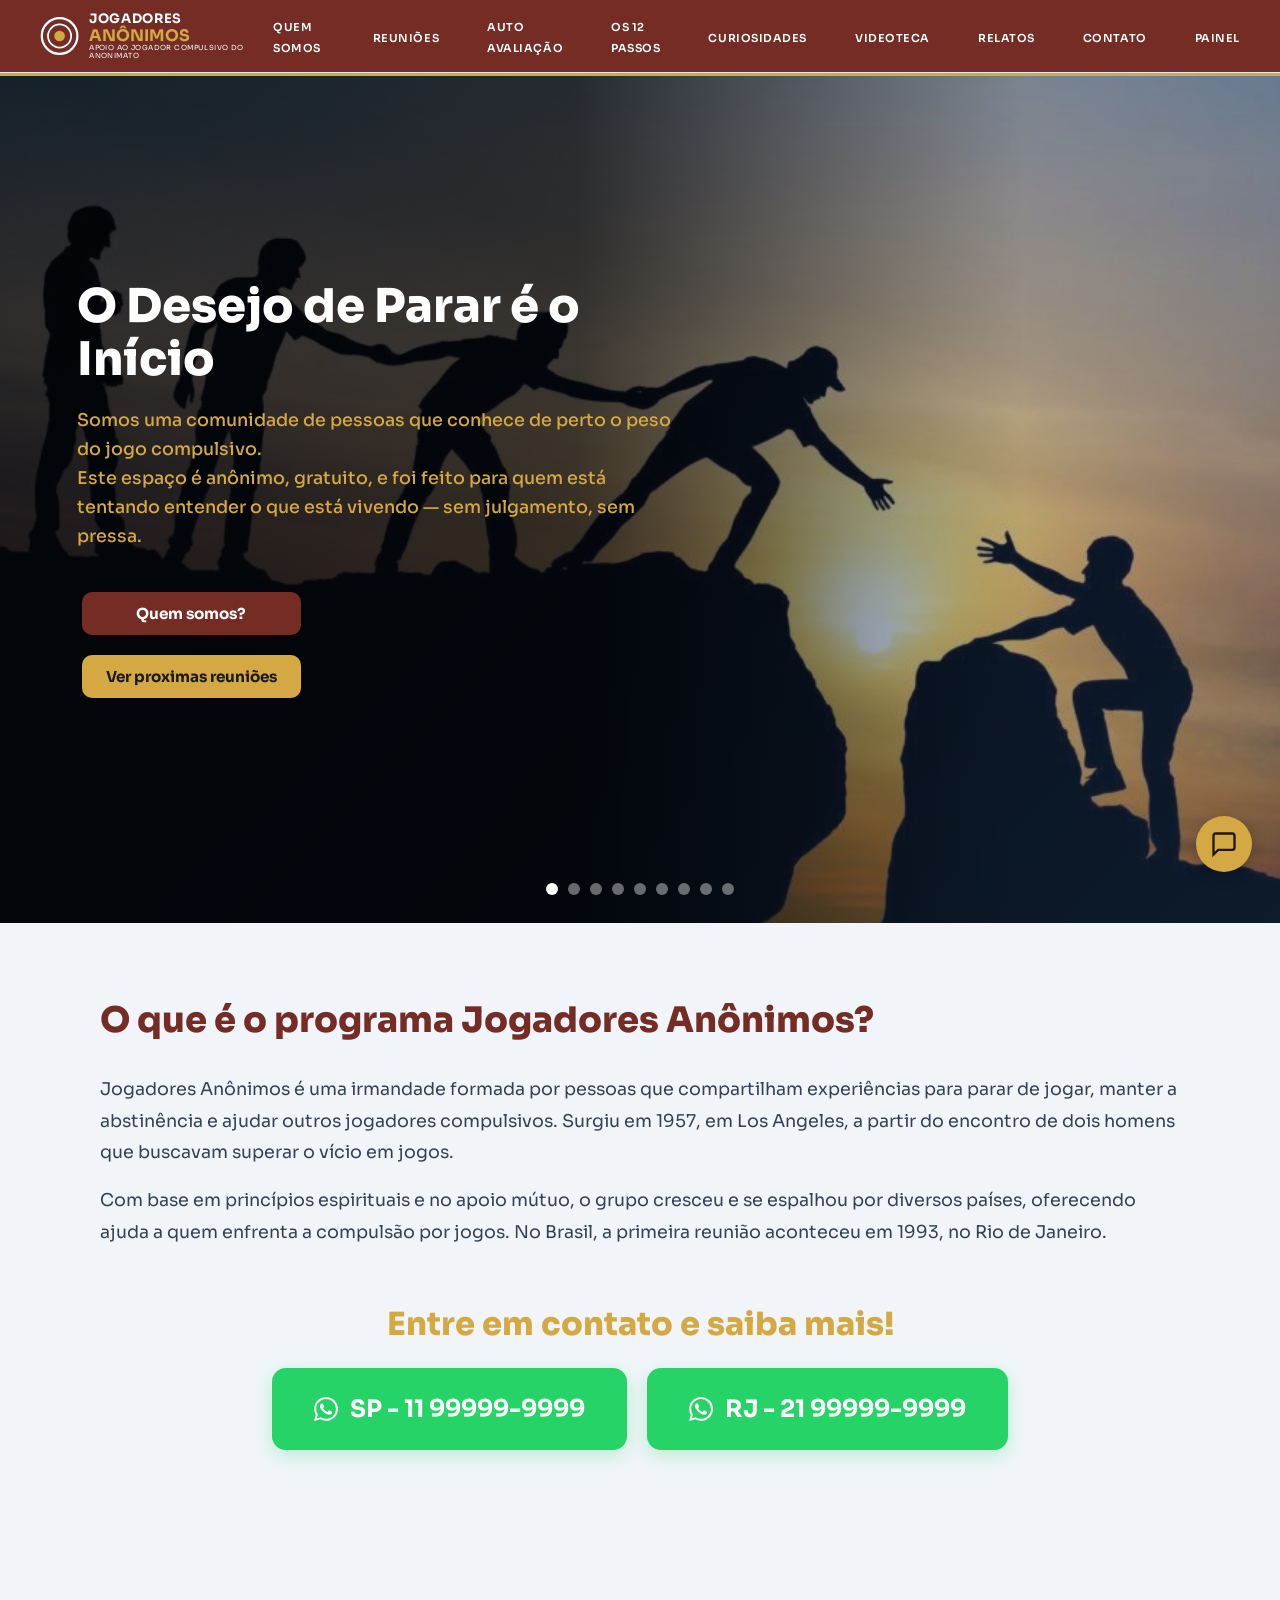
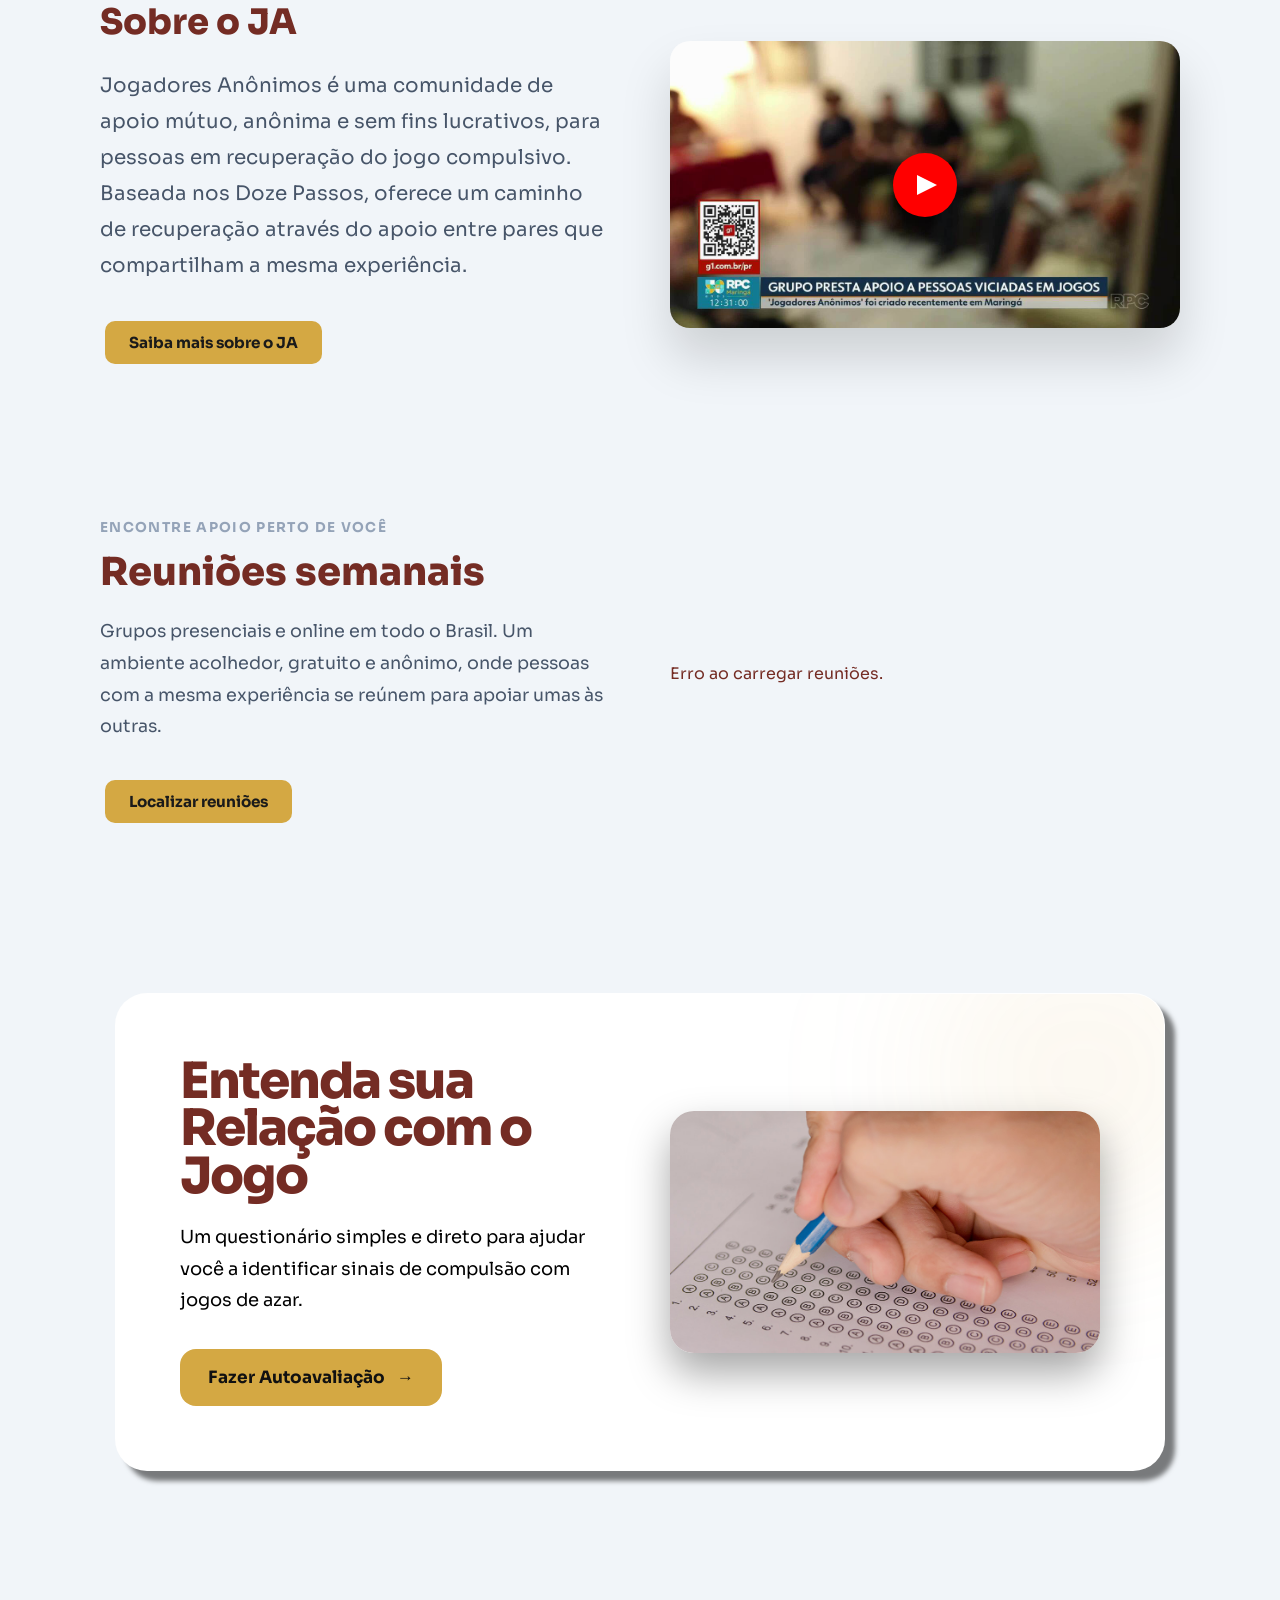
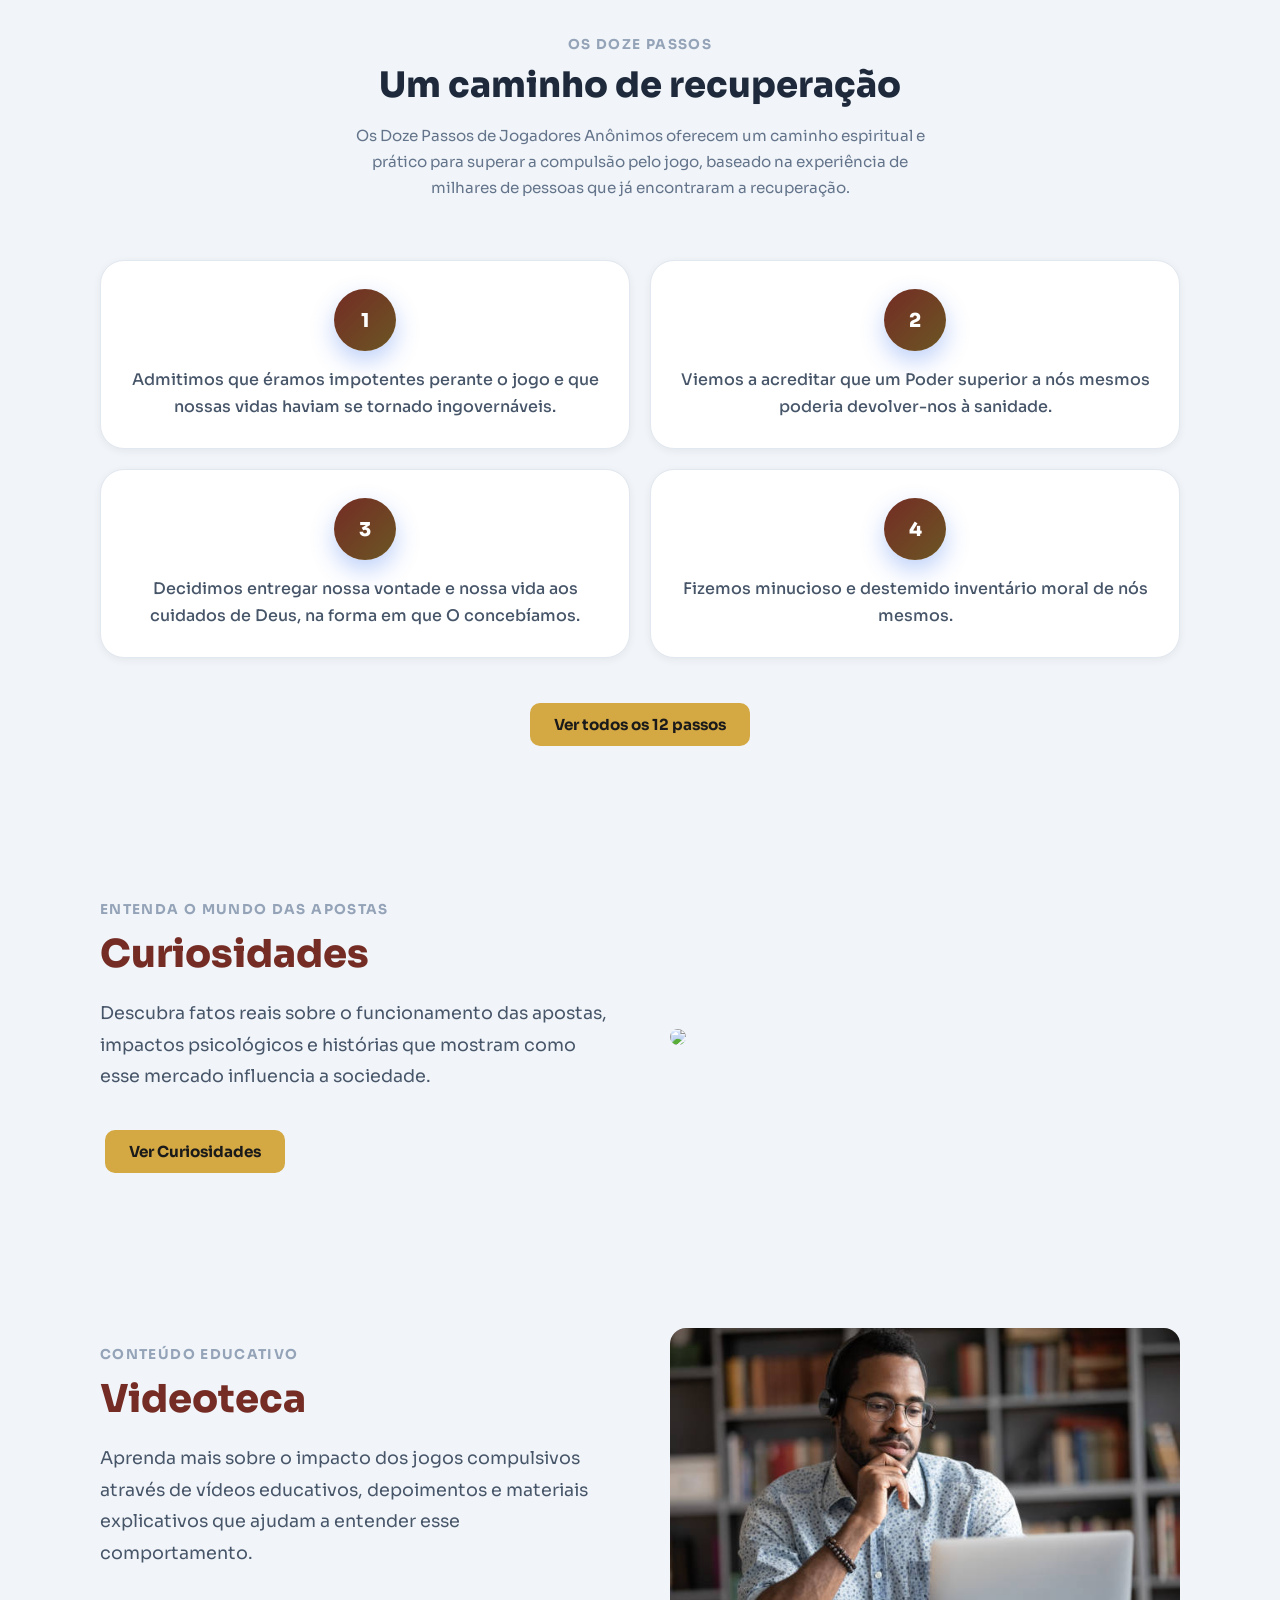
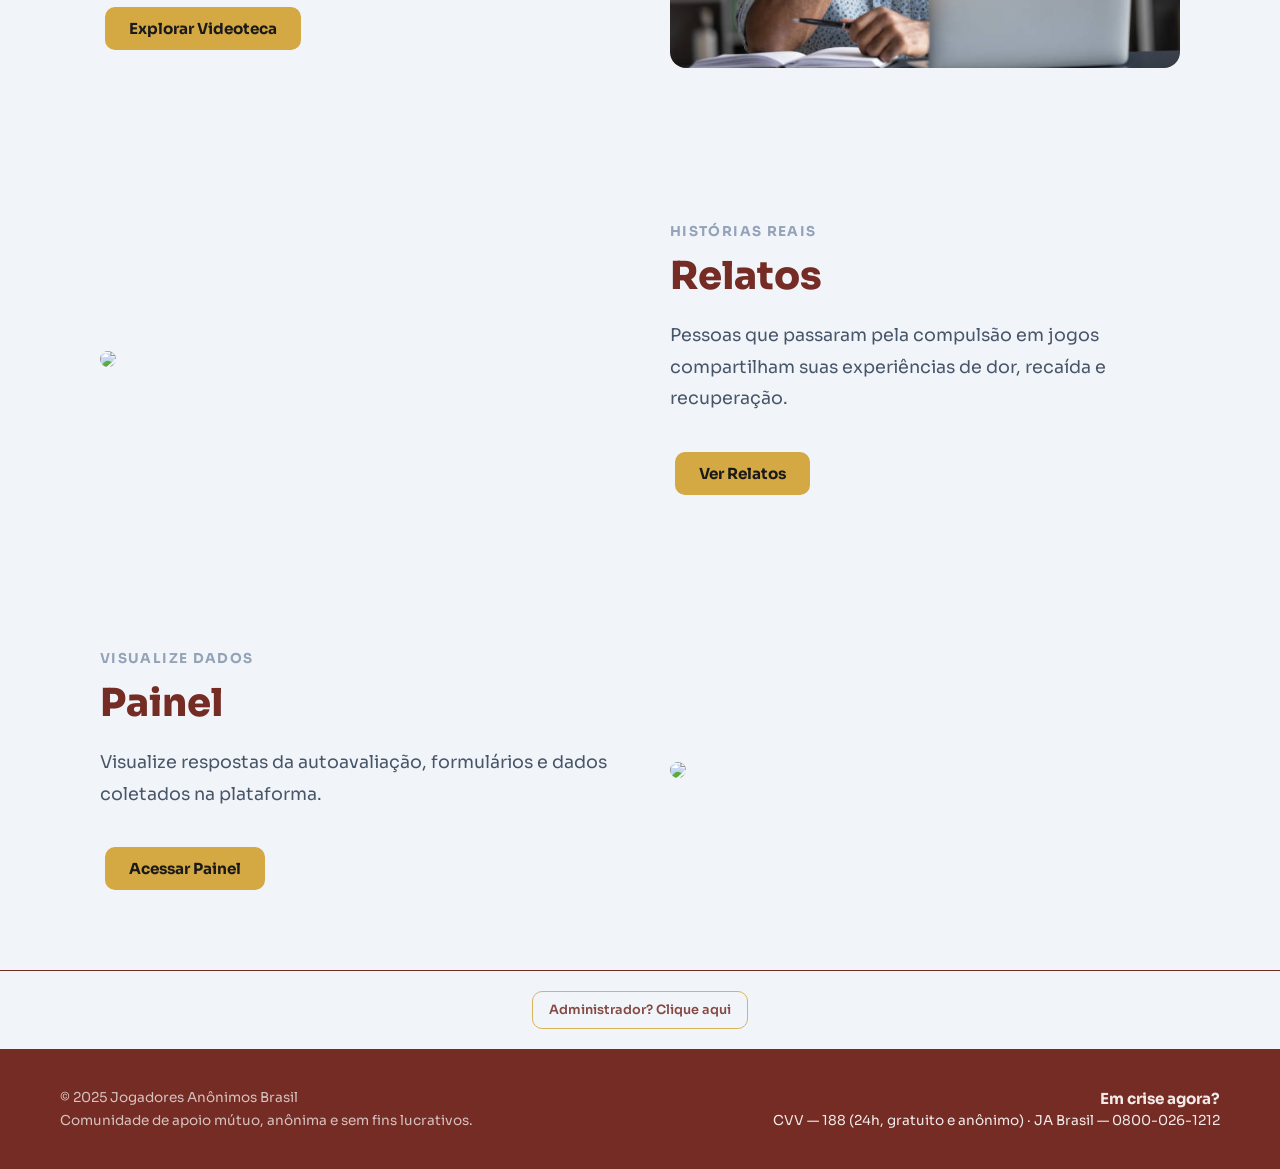
==== commit df2f2b73: "feat: BACKEND: Liberado a rota post como publica no Spring Security, criado Status na tabela Feedbac" ====
--- a/index.html
+++ b/index.html
@@ -18,6 +18,9 @@
   <link rel="stylesheet" href="css/responsive.css">
   <link rel="stylesheet" href="css/map.css">
   <link rel="stylesheet" href="css/dashboard.css">
+  <link rel="stylesheet" href="css/chatbot.css">
+  <link rel="stylesheet" href="css/videos.css">
+  <link rel="stylesheet" href="css/modal.css">
   <script src="https://cdnjs.cloudflare.com/ajax/libs/Chart.js/4.4.1/chart.umd.js"></script>
 
   <link rel="stylesheet" href="https://unpkg.com/leaflet/dist/leaflet.css" />
@@ -48,12 +51,12 @@
     <ul class="nav-links" id="navLinks" role="list">
       <li><a href="#" data-page="quem-somos">QUEM SOMOS</a></li>
       <li><a href="#" data-page="reunioes">REUNIÕES</a></li>
+      <li><a href="#" data-page="autoaval">AUTO AVALIAÇÃO</a></li>
       <li><a href="#" data-page="doze-passos">OS 12 PASSOS</a></li>
       <li><a href="#" data-page="curiosidades">CURIOSIDADES</a></li>
+      <li><a href="#" data-page="videoteca">VIDEOTECA</a></li>
+      <li><a href="#" data-page="relatos">RELATOS</a></li>
       <li><a href="#" data-page="contato">CONTATO</a></li>
-      <li><a href="#" data-page="autoaval">ENTENDA SUA RELAÇÃO COM O JOGO</a></li>
-      <li><a href="#" data-page="relatos">RELATOS</a></li>
-      <li><a href="#" data-page="videoteca">VIDEOTECA</a></li>
       <li><a href="#" data-page="dashboard">PAINEL</a></li>
     </ul>
   </nav>
@@ -66,15 +69,19 @@
 
     <!-- HERO SLIDER -->
     <section class="hero" aria-label="Carrossel principal">
+        <div class="container-animacao">
+          <img
+            src="assets/images/main-page/roleta-removebg-preview.png"
+            class="imagem-giratoria"
+            alt="Roleta girando">
+        </div>
+
       <div class="slide active" id="slide-0">
         <div class="slide-bg" style="background-color: #1a2a4a;"></div>
         <div style="position:absolute;inset:0;background:linear-gradient(135deg,#0f1f3d 0%,#1a3a6b 50%,#2d5a8e 100%);">
         </div>
         <img src="assets/images/main-page/quem-somos.jpg" alt="Quem somos" loading="eager" fetchpriority="high"
           style="position:absolute;inset:0;width:100%;height:100%;object-fit:cover;object-position:center;opacity:0.7;">
-          <div style = "position: absolute; inset: 0; width: 100%; height: 100%;" class="container-animacao">
-          <img src="assets/images/main-page/roleta-removebg-preview.png" id="roleta-sonora" class="imagem-giratoria" alt="Roleta girando" loading="eager" fetchpriority="high">
-          </div>
         <div style="position:absolute;inset:0;background:linear-gradient(90deg,rgba(0,0,0,0.65) 45%,transparent 80%);">
         </div>
         <div class="slide-content">
@@ -94,9 +101,6 @@
           style="position:absolute;inset:0;width:100%;height:100%;object-fit:cover;opacity:0.7;">
         <div style="position:absolute;inset:0;background:linear-gradient(90deg,rgba(0,0,0,0.65) 45%,transparent 80%);">
         </div>
-        <div style = "position: absolute; inset: 0; width: 100%; height: 100%;" class="container-animacao">
-          <img src="assets/images/main-page/roleta-removebg-preview.png" id="roleta-sonora" class="imagem-giratoria" alt="Roleta girando" loading="eager" fetchpriority="high">
-          </div>
         <div class="slide-content">
           <h1>Reuniões</h1>
           <p>Localizar reuniões de ajuda próximas a você, onde encontrará um ambiente acolhedor, com pessoas que passam
@@ -112,9 +116,6 @@
           style="position:absolute;inset:0;width:100%;height:100%;object-fit:cover;opacity:0.7;">
         <div style="position:absolute;inset:0;background:linear-gradient(90deg,rgba(0,0,0,0.65) 45%,transparent 80%);">
         </div>
-        <div style = "position: absolute; inset: 0; width: 100%; height: 100%;" class="container-animacao">
-          <img src="assets/images/main-page/roleta-removebg-preview.png" id="roleta-sonora" class="imagem-giratoria" alt="Roleta girando" loading="eager" fetchpriority="high">
-          </div>
         <div class="slide-content">
           <h1>Entenda sua Relação com o Jogo</h1>
           <p>Quer entender melhor sua relação com os jogos? Faça uma rápida autoavaliação anônima e descubra se o seu
@@ -124,15 +125,44 @@
           </div>
         </div>
       </div>
-
       <div class="slide" id="slide-3">
+        <img src="assets/images/main-page/doze-passos.jpg" alt="12 Passos" loading="lazy"
+          style="position:absolute;inset:0;width:100%;height:100%;object-fit:cover;opacity:0.7;">
+
+        <div style="position:absolute;inset:0;background:linear-gradient(90deg,rgba(0,0,0,0.65) 45%,transparent 80%);"></div>
+
+        <div class="slide-content">
+          <h1>Os 12 Passos</h1>
+          <p>
+            Um caminho estruturado de recuperação baseado em princípios de mudança, reflexão e apoio mútuo.
+          </p>
+          <div class="slide-btns">
+            <a class="btn btn-red" href="#" data-page="doze-passos">Ver os 12 Passos</a>
+          </div>
+        </div>
+      </div>
+      <div class="slide" id="slide-4">
+        <img src="assets/images/main-page/curiosidades.jpg" alt="Curiosidades" loading="lazy"
+          style="position:absolute;inset:0;width:100%;height:100%;object-fit:cover;opacity:0.7;">
+
+        <div style="position:absolute;inset:0;background:linear-gradient(90deg,rgba(0,0,0,0.65) 45%,transparent 80%);"></div>
+
+        <div class="slide-content">
+          <h1>Curiosidades</h1>
+          <p>
+            Notícias, casos reais e informações sobre o mundo das apostas, incluindo impactos sociais, famosos e investigações.
+          </p>
+          <div class="slide-btns">
+            <a class="btn btn-red" href="#" data-page="curiosidades">Ver curiosidades</a>
+          </div>
+        </div>
+      </div>
+      
+      <div class="slide" id="slide-5">
         <img src="assets/images/main-page/videos.jpg" alt="Videoteca" loading="lazy"
           style="position:absolute;inset:0;width:100%;height:100%;object-fit:cover;opacity:0.7;">
         <div style="position:absolute;inset:0;background:linear-gradient(90deg,rgba(0,0,0,0.65) 45%,transparent 80%);">
         </div>
-        <div style = "position: absolute; inset: 0; width: 100%; height: 100%;" class="container-animacao">
-          <img src="assets/images/main-page/roleta-removebg-preview.png" id="roleta-sonora" class="imagem-giratoria" alt="Roleta girando" loading="eager" fetchpriority="high">
-          </div>
         <div class="slide-content">
           <h1>Aprenda &amp; Compartilhe</h1>
           <p>Quer aprender mais sobre os riscos e impactos do vício em apostas? Explore conteúdos educativos que
@@ -142,38 +172,93 @@
           </div>
         </div>
       </div>
-
+      <div class="slide" id="slide-6">
+        <img src="assets/images/main-page/relatos.png" alt="Relatos" loading="lazy"
+          style="position:absolute;inset:0;width:100%;height:100%;object-fit:cover;opacity:0.7;">
+
+        <div style="position:absolute;inset:0;background:linear-gradient(90deg,rgba(0,0,0,0.65) 45%,transparent 80%);"></div>
+
+        <div class="slide-content">
+          <h1>Relatos Reais</h1>
+          <p>
+            Histórias de pessoas que enfrentaram o jogo compulsivo e encontraram apoio para recomeçar.
+          </p>
+          <div class="slide-btns">
+            <a class="btn btn-red" href="#" data-page="relatos">Ver relatos</a>
+          </div>
+        </div>
+      </div>
+      <div class="slide" id="slide-7">
+        <img src="assets/images/main-page/contato.png" alt="Contato" loading="lazy"
+          style="position:absolute;inset:0;width:100%;height:100%;object-fit:cover;opacity:0.7;">
+
+        <div style="position:absolute;inset:0;background:linear-gradient(90deg,rgba(0,0,0,0.65) 45%,transparent 80%);"></div>
+
+        <div class="slide-content">
+          <h1>Precisa de Ajuda?</h1>
+          <p>
+            Fale com nossa equipe de apoio e encontre orientação para dar o primeiro passo.
+          </p>
+          <div class="slide-btns">
+            <a class="btn btn-red" href="#" data-page="contato">Falar com apoio</a>
+          </div>
+        </div>
+      </div>
+      <div class="slide" id="slide-8">
+        <img src="assets/images/main-page/painel.jpg" alt="Painel" loading="lazy"
+          style="position:absolute;inset:0;width:100%;height:100%;object-fit:cover;opacity:0.7;">
+
+        <div style="position:absolute;inset:0;background:linear-gradient(90deg,rgba(0,0,0,0.65) 45%,transparent 80%);"></div>
+
+        <div class="slide-content">
+          <h1>Painel</h1>
+          <p>
+            Visualização de respostas da autoavaliação e dados coletados da plataforma.
+          </p>
+          <div class="slide-btns">
+            <a class="btn btn-red" href="#" data-page="dashboard">Acessar painel</a>
+          </div>
+        </div>
+      </div>
       <div class="slider-dots" role="tablist" aria-label="Slides">
         <button class="dot active" data-slide="0" aria-label="Slide 1" role="tab" aria-selected="true"></button>
         <button class="dot" data-slide="1" aria-label="Slide 2" role="tab" aria-selected="false"></button>
         <button class="dot" data-slide="2" aria-label="Slide 3" role="tab" aria-selected="false"></button>
         <button class="dot" data-slide="3" aria-label="Slide 4" role="tab" aria-selected="false"></button>
+        <button class="dot" data-slide="4" aria-label="Slide 5" role="tab" aria-selected="false"></button>
+        <button class="dot" data-slide="5" aria-label="Slide 6" role="tab" aria-selected="false"></button>
+        <button class="dot" data-slide="6" aria-label="Slide 7" role="tab" aria-selected="false"></button>
+        <button class="dot" data-slide="7" aria-label="Slide 8" role="tab" aria-selected="false"></button>
+        <button class="dot" data-slide="8" aria-label="Slide 9" role="tab" aria-selected="false"></button>
       </div>
     </section>
 
     <!-- QUEM SOMOS TEASER -->
     <section class="quem-somos" id="contato-home" style="background:#f1f5f9">
       <div class="container">
-        <h2>Quem Somos ?</h2>
-        <p>Somos um grupo unido de estudantes universitários movidos pelo propósito de usar nossa formação para 
-            o bem comum. Diante do crescimento do vício em jogos na sociedade, decidimos somar nossas forças, experiências e dedicação
-            acadêmica para estender a mão a quem enfrenta esse desafio.</p>
+        <h2>O que é o programa Jogadores Anônimos?</h2>
+        <p>Jogadores Anônimos é uma irmandade formada por pessoas que compartilham experiências para parar de jogar,
+          manter a abstinência e ajudar outros jogadores compulsivos. Surgiu em 1957, em Los Angeles, a partir do
+          encontro de dois homens que buscavam superar o vício em jogos.</p>
+        <p>Com base em princípios espirituais e no apoio mútuo, o grupo cresceu e se espalhou por diversos países,
+          oferecendo ajuda a quem enfrenta a compulsão por jogos. No Brasil, a primeira reunião aconteceu em 1993, no
+          Rio de Janeiro.</p>
         <div class="contact-cta">
           <h3>Entre em contato e saiba mais!</h3>
           <div class="contact-cta-buttons">
-            <a class="whatsapp-btn" href="https://wa.me/5511995716942" target="_blank" rel="noopener noreferrer">
+            <a class="whatsapp-btn" href="https://wa.me/5511999999999" target="_blank" rel="noopener noreferrer">
               <svg viewBox="0 0 24 24" xmlns="http://www.w3.org/2000/svg" aria-hidden="true">
                 <path
                   d="M17.472 14.382c-.297-.149-1.758-.867-2.03-.967-.273-.099-.471-.148-.67.15-.197.297-.767.966-.94 1.164-.173.199-.347.223-.644.075-.297-.15-1.255-.463-2.39-1.475-.883-.788-1.48-1.761-1.653-2.059-.173-.297-.018-.458.13-.606.134-.133.298-.347.446-.52.149-.174.198-.298.298-.497.099-.198.05-.371-.025-.52-.075-.149-.669-1.612-.916-2.207-.242-.579-.487-.5-.669-.51-.173-.008-.371-.01-.57-.01-.198 0-.52.074-.792.372-.272.297-1.04 1.016-1.04 2.479 0 1.462 1.065 2.875 1.213 3.074.149.198 2.096 3.2 5.077 4.487.709.306 1.262.489 1.694.625.712.227 1.36.195 1.871.118.571-.085 1.758-.719 2.006-1.413.248-.694.248-1.289.173-1.413-.074-.124-.272-.198-.57-.347m-5.421 7.403h-.004a9.87 9.87 0 01-5.031-1.378l-.361-.214-3.741.982.998-3.648-.235-.374a9.86 9.86 0 01-1.51-5.26c.001-5.45 4.436-9.884 9.888-9.884 2.64 0 5.122 1.03 6.988 2.898a9.825 9.825 0 012.893 6.994c-.003 5.45-4.437 9.884-9.885 9.884m8.413-18.297A11.815 11.815 0 0012.05 0C5.495 0 .16 5.335.157 11.892c0 2.096.547 4.142 1.588 5.945L.057 24l6.305-1.654a11.882 11.882 0 005.683 1.448h.005c6.554 0 11.89-5.335 11.893-11.893a11.821 11.821 0 00-3.48-8.413z" />
               </svg>
-              SP - 11 99571-6942
+              SP - 11 99999-9999
             </a>
-            <a class="whatsapp-btn" href="https://wa.me/5521997503174" target="_blank" rel="noopener noreferrer">
+            <a class="whatsapp-btn" href="https://wa.me/5521999999999" target="_blank" rel="noopener noreferrer">
               <svg viewBox="0 0 24 24" xmlns="http://www.w3.org/2000/svg" aria-hidden="true">
                 <path
                   d="M17.472 14.382c-.297-.149-1.758-.867-2.03-.967-.273-.099-.471-.148-.67.15-.197.297-.767.966-.94 1.164-.173.199-.347.223-.644.075-.297-.15-1.255-.463-2.39-1.475-.883-.788-1.48-1.761-1.653-2.059-.173-.297-.018-.458.13-.606.134-.133.298-.347.446-.52.149-.174.198-.298.298-.497.099-.198.05-.371-.025-.52-.075-.149-.669-1.612-.916-2.207-.242-.579-.487-.5-.669-.51-.173-.008-.371-.01-.57-.01-.198 0-.52.074-.792.372-.272.297-1.04 1.016-1.04 2.479 0 1.462 1.065 2.875 1.213 3.074.149.198 2.096 3.2 5.077 4.487.709.306 1.262.489 1.694.625.712.227 1.36.195 1.871.118.571-.085 1.758-.719 2.006-1.413.248-.694.248-1.289.173-1.413-.074-.124-.272-.198-.57-.347m-5.421 7.403h-.004a9.87 9.87 0 01-5.031-1.378l-.361-.214-3.741.982.998-3.648-.235-.374a9.86 9.86 0 01-1.51-5.26c.001-5.45 4.436-9.884 9.888-9.884 2.64 0 5.122 1.03 6.988 2.898a9.825 9.825 0 012.893 6.994c-.003 5.45-4.437 9.884-9.885 9.884m8.413-18.297A11.815 11.815 0 0012.05 0C5.495 0 .16 5.335.157 11.892c0 2.096.547 4.142 1.588 5.945L.057 24l6.305-1.654a11.882 11.882 0 005.683 1.448h.005c6.554 0 11.89-5.335 11.893-11.893a11.821 11.821 0 00-3.48-8.413z" />
               </svg>
-              RJ - 21 99750 3174
+              RJ - 21 99999-9999
             </a>
           </div>
         </div>
@@ -185,17 +270,16 @@
       <div class="container">
         <div class="sobre-grid">
           <div>
-            <h2>O que é o nosso projeto ?</h2>
-             <p>O projeto da nossa turma de PSI1 (Práticas em Sociedade e Informática 1) é uma iniciativa formada por 
-        estudantes comprometidos em compartilhar conhecimentos, desenvolver ferramentas e apoiar a comunidade no
-        enfrentamento e na prevenção do vício em jogos. Nascido no ambiente acadêmico a partir da união de estudantes 
-        que enxergaram o impacto prejudicial da compulsão por jogos na sociedade moderna, o projeto busca utilizar a 
-        tecnologia e a conscientização como forças de transformação.</p>
-            <p>Nossa turma, desenvolveu ações e soluções práticas para estender a mão a quem enfrenta esse desafio.
-        Unindo a informática e o impacto social, o projeto atua diretamente na conscientização e no suporte à sociedade, 
-        mostrando que a tecnologia também pode ser uma grande aliada na superação da dependência e na promoção da saúde 
-        mental.</p>
-            <a class="btn btn-yellow" href="#" data-page="quem-somos">Saiba mais sobre o nosso projeto</a>
+            <h2>Sobre o JA</h2>
+            <p>Jogadores Anônimos é uma comunidade de apoio mútuo, anônima e sem fins lucrativos, para pessoas em
+              recuperação do jogo compulsivo. Baseada nos Doze Passos, oferece um caminho de recuperação através do
+              apoio entre pares que compartilham a mesma experiência.</p>
+            <a class="btn btn-yellow" href="#" data-page="quem-somos">Saiba mais sobre o JA</a>
+          </div>
+          <div class="sobre-video">
+            <img src="assets/images/main-page/video-ja.jpg" alt="Vídeo sobre o JA" loading="lazy"
+              onerror="this.style.background='#1e293b';this.style.height='240px';">
+            <button class="play-btn" id="play-sobre-btn" aria-label="Reproduzir vídeo sobre o JA"></button>
           </div>
         </div>
       </div>
@@ -213,81 +297,9 @@
             <p style="font-size:1.1rem;line-height:1.8;color:#475569;margin-bottom:32px;">Grupos presenciais e online em
               todo o Brasil. Um ambiente acolhedor, gratuito e anônimo, onde pessoas com a mesma experiência se reúnem
               para apoiar umas às outras.</p>
-            <div style="display:flex;gap:16px;flex-wrap:wrap;margin-bottom:40px;">
-              <div style="display:flex;align-items:center;gap:10px;font-size:0.95rem;color:#475569;">
-                <span style="width:10px;height:10px;border-radius:50%;background:#742C24;display:inline-block;"></span>
-                Presenciais
-              </div>
-              <div style="display:flex;align-items:center;gap:10px;font-size:0.95rem;color:#475569;">
-                <span style="width:10px;height:10px;border-radius:50%;background:#D4A843;display:inline-block;"></span>
-                Online via Zoom
-              </div>
-              <div style="display:flex;align-items:center;gap:10px;font-size:0.95rem;color:#475569;">
-                <span style="width:10px;height:10px;border-radius:50%;background:#1A56DB;display:inline-block;"></span>
-                Gratuito e anônimo
-              </div>
-            </div>
             <a class="btn btn-yellow2" href="#" data-page="reunioes" style="width:fit-content;">Localizar reuniões</a>
           </div>
-          <div class="reunioes-cards" style="display:flex;flex-direction:column;gap:16px;">
-            <div
-              style="background:#f8fafc;border-radius:16px;padding:24px;border-left:5px solid #742C24;box-shadow:0 4px 16px rgba(0,0,0,0.06);">
-              <div style="font-size:0.8rem;font-weight:700;color:#742C24;letter-spacing:0.06em;margin-bottom:6px;">QUI ·
-                16 ABR</div>
-              <div style="font-weight:700;font-size:1rem;margin-bottom:4px;">Grupo Nova História — Osasco</div>
-              <div style="font-size:0.85rem;color:#64748b;">18h00 – 19h30 · Reunião aberta</div>
-            </div>
-            <div
-              style="background:#f8fafc;border-radius:16px;padding:24px;border-left:5px solid #D4A843;box-shadow:0 4px 16px rgba(0,0,0,0.06);">
-              <div style="font-size:0.8rem;font-weight:700;color:#D4A843;letter-spacing:0.06em;margin-bottom:6px;">SEX ·
-                17 ABR</div>
-              <div style="font-weight:700;font-size:1rem;margin-bottom:4px;">Grupo Recomeço — São Paulo</div>
-              <div style="font-size:0.85rem;color:#64748b;">19h00 – 20h30 · Reunião aberta</div>
-            </div>
-            <div
-              style="background:#f8fafc;border-radius:16px;padding:24px;border-left:5px solid #1A56DB;box-shadow:0 4px 16px rgba(0,0,0,0.06);">
-              <div style="font-size:0.8rem;font-weight:700;color:#1A56DB;letter-spacing:0.06em;margin-bottom:6px;">SAB ·
-                18 ABR</div>
-              <div style="font-weight:700;font-size:1rem;margin-bottom:4px;">Grupo Esperança — Santo André</div>
-              <div style="font-size:0.85rem;color:#64748b;">20h00 – 21h00 · Reunião fechada</div>
-            </div>
-          </div>
-        </div>
-      </div>
-    </section>
-
-    <!-- 12 PASSOS TEASER -->
-    <section style="background:#f1f5f9; padding:75px 0;">
-      <div class="container">
-        <div class="doze-passos-header">
-          <h2>OS DOZE PASSOS</h2>
-          <h1>Um caminho de recuperação</h1>
-          <p>Os Doze Passos de Jogadores Anônimos oferecem um caminho espiritual e prático para superar a compulsão pelo
-            jogo, baseado na experiência de milhares de pessoas que já encontraram a recuperação.</p>
-        </div>
-        <div class="passos-grid">
-          <div class="passo-card">
-            <div class="passo-num">1</div>
-            <p class="passo-text">Admitimos que éramos impotentes perante o jogo e que nossas vidas haviam se tornado
-              ingovernáveis.</p>
-          </div>
-          <div class="passo-card">
-            <div class="passo-num">2</div>
-            <p class="passo-text">Viemos a acreditar que um Poder superior a nós mesmos poderia devolver-nos à sanidade.
-            </p>
-          </div>
-          <div class="passo-card">
-            <div class="passo-num">3</div>
-            <p class="passo-text">Decidimos entregar nossa vontade e nossa vida aos cuidados de Deus, na forma em que O
-              concebíamos.</p>
-          </div>
-          <div class="passo-card">
-            <div class="passo-num">4</div>
-            <p class="passo-text">Fizemos minucioso e destemido inventário moral de nós mesmos.</p>
-          </div>
-        </div>
-        <div style="text-align:center; margin-top:40px;">
-          <a class="btn btn-yellow" href="#" data-page="doze-passos">Ver todos os 12 passos</a>
+          <div class="reunioes-cards" id="home-reunioes-cards"></div>
         </div>
       </div>
     </section>
@@ -309,10 +321,178 @@
       </div>
     </section>
 
+    <!-- 12 PASSOS TEASER -->
+    <section style="background:#f1f5f9; padding:75px 0;">
+      <div class="container">
+        <div class="doze-passos-header">
+          <h2>OS DOZE PASSOS</h2>
+          <h1>Um caminho de recuperação</h1>
+          <p>Os Doze Passos de Jogadores Anônimos oferecem um caminho espiritual e prático para superar a compulsão pelo
+            jogo, baseado na experiência de milhares de pessoas que já encontraram a recuperação.</p>
+        </div>
+        <div class="passos-grid">
+          <div class="passo-card">
+            <div class="passo-num">1</div>
+            <p class="passo-text">Admitimos que éramos impotentes perante o jogo e que nossas vidas haviam se tornado
+              ingovernáveis.</p>
+          </div>
+          <div class="passo-card">
+            <div class="passo-num">2</div>
+            <p class="passo-text">Viemos a acreditar que um Poder superior a nós mesmos poderia devolver-nos à sanidade.
+            </p>
+          </div>
+          <div class="passo-card">
+            <div class="passo-num">3</div>
+            <p class="passo-text">Decidimos entregar nossa vontade e nossa vida aos cuidados de Deus, na forma em que O
+              concebíamos.</p>
+          </div>
+          <div class="passo-card">
+            <div class="passo-num">4</div>
+            <p class="passo-text">Fizemos minucioso e destemido inventário moral de nós mesmos.</p>
+          </div>
+        </div>
+        <div style="text-align:center; margin-top:40px;">
+          <a class="btn btn-yellow" href="#" data-page="doze-passos">Ver todos os 12 passos</a>
+        </div>
+      </div>
+    </section>
+
+    <!-- CURIOSIDADES TEASER -->
+    <section style="background:#f1f5f9; padding:75px 0;">
+      <div class="container">
+        <div class="reunioes-grid" style="display:grid; grid-template-columns:1fr 1fr; gap:60px; align-items:center;">
+          
+          <div>
+            <p style="font-size:0.85rem;font-weight:700;letter-spacing:0.1em;color:#94a3b8;text-transform:uppercase;margin-bottom:12px;">
+              ENTENDA O MUNDO DAS APOSTAS
+            </p>
+
+            <h2 style="font-size:2.4rem;font-weight:800;color:#742C24;margin-bottom:20px;">
+              Curiosidades
+            </h2>
+
+            <p style="font-size:1.1rem;line-height:1.8;color:#475569;margin-bottom:32px;">
+              Descubra fatos reais sobre o funcionamento das apostas, impactos psicológicos e histórias que mostram como esse mercado influencia a sociedade.
+            </p>
+
+            <a class="btn btn-yellow2" href="#" data-page="curiosidades">
+              Ver Curiosidades
+            </a>
+          </div>
+
+          <div>
+            <img src="assets/images/main-page/curiosidades.jpg"
+                style="width:100%;border-radius:16px;object-fit:cover;">
+          </div>
+
+        </div>
+      </div>
+    </section>
+
+    <!-- VIDEOTECA TEASER -->
+    <section style="background:#f1f5f9; padding:75px 0;">
+      <div class="container">
+        <div class="reunioes-grid" style="display:grid; grid-template-columns:1fr 1fr; gap:60px; align-items:center;">
+
+          <div>
+            <p style="font-size:0.85rem;font-weight:700;letter-spacing:0.1em;color:#94a3b8;text-transform:uppercase;margin-bottom:12px;">
+              CONTEÚDO EDUCATIVO
+            </p>
+
+            <h2 style="font-size:2.4rem;font-weight:800;color:#742C24;margin-bottom:20px;">
+              Videoteca
+            </h2>
+
+            <p style="font-size:1.1rem;line-height:1.8;color:#475569;margin-bottom:32px;">
+              Aprenda mais sobre o impacto dos jogos compulsivos através de vídeos educativos, depoimentos e materiais explicativos que ajudam a entender esse comportamento.
+            </p>
+
+            <a class="btn btn-yellow2" href="#" data-page="videoteca">
+              Explorar Videoteca
+            </a>
+          </div>
+
+          <div>
+            <img src="assets/images/main-page/videos.jpg"
+                style="width:100%;border-radius:16px;object-fit:cover;">
+          </div>
+
+        </div>
+      </div>
+    </section>
+
+    <!-- RELATOS TEASER -->
+    <section style="background:#f1f5f9; padding:75px 0;">
+      <div class="container">
+        <div class="reunioes-grid" style="display:grid; grid-template-columns:1fr 1fr; gap:60px; align-items:center;">
+
+          <div>
+            <img src="assets/images/main-page/relatos.png"
+                style="width:100%;border-radius:16px;object-fit:cover;">
+          </div>
+
+          <div>
+            <p style="font-size:0.85rem;font-weight:700;letter-spacing:0.1em;color:#94a3b8;text-transform:uppercase;margin-bottom:12px;">
+              HISTÓRIAS REAIS
+            </p>
+
+            <h2 style="font-size:2.4rem;font-weight:800;color:#742C24;margin-bottom:20px;">
+              Relatos
+            </h2>
+
+            <p style="font-size:1.1rem;line-height:1.8;color:#475569;margin-bottom:32px;">
+              Pessoas que passaram pela compulsão em jogos compartilham suas experiências de dor, recaída e recuperação.
+            </p>
+
+            <a class="btn btn-yellow2" href="#" data-page="relatos">
+              Ver Relatos
+            </a>
+          </div>
+
+        </div>
+      </div>
+    </section>
+
+    <!-- PAINEL TEASER -->
+    <section style="background:#f1f5f9; padding:75px 0;">
+      <div class="container">
+        <div class="reunioes-grid" style="display:grid; grid-template-columns:1fr 1fr; gap:60px; align-items:center;">
+
+          <div>
+            <p style="font-size:0.85rem;font-weight:700;letter-spacing:0.1em;color:#94a3b8;text-transform:uppercase;margin-bottom:12px;">
+              VISUALIZE DADOS
+            </p>
+
+            <h2 style="font-size:2.4rem;font-weight:800;color:#742C24;margin-bottom:20px;">
+              Painel
+            </h2>
+
+            <p style="font-size:1.1rem;line-height:1.8;color:#475569;margin-bottom:32px;">
+              Visualize respostas da autoavaliação, formulários e dados coletados na plataforma.
+            </p>
+
+            <a class="btn btn-yellow2" href="#" data-page="dashboard">
+              Acessar Painel
+            </a>
+          </div>
+
+          <div>
+            <img src="assets/images/main-page/painel.jpg"
+                style="width:100%;border-radius:16px;object-fit:cover;">
+          </div>
+
+        </div>
+      </div>
+    </section>
+    <div class="admin-footer">
+      <a href="adminLogin.html">
+        Administrador? Clique aqui
+      </a>
+    </div>
   </div><!-- /page-home -->
 
   <!-- ═══════════════════════════════════════════════════
-      QUEM SOMOS - PROJETO PSI1
+     QUEM SOMOS
 ═══════════════════════════════════════════════════ -->
   <div id="page-quem-somos" class="page-section">
     <div class="quem-logo-top">
@@ -331,17 +511,24 @@
     <section class="historia-ja">
       <div class="container">
         <div class="historia-header">
-          <h1>A Nossa Iniciativa em PSI1</h1>
-          <p>Um projeto acadêmico formado por estudantes comprometidos em usar a tecnologia para conscientizar, apoiar e mitigar os impactos do jogo compulsivo na sociedade.</p>
+          <h1>A História de J.A.</h1>
+          <p>Uma irmandade formada por pessoas que compartilham experiências, esperança e apoio mútuo para superar o
+            jogo compulsivo.</p>
         </div>
 
         <div class="historia-grid">
           <div class="historia-card">
             <h2>Como surgiu</h2>
-            <p>O projeto nasceu na disciplina de Práticas em Sociedade e Informática 1 (PSI1), unindo nossa turma em torno de um objetivo claro: desenvolver soluções tecnológicas e informativas que ajudem a combater o vício em jogos.</p>
-            <p>Sabemos que o avanço tecnológico trouxe grandes benefícios, mas também abriu portas para o crescimento silencioso da compulsão por jogos, afetando a saúde mental e o bem-estar de milhares de jovens e adultos.</p>
-            <p>Diante desse cenário, nossa turma percebeu que a informática não deve apenas criar sistemas, mas também servir como uma ferramenta de transformação e responsabilidade social. Foi assim que decidimos estruturar essa plataforma de apoio e conscientização.</p>
-            <p>Acreditamos que, unindo o conhecimento técnico da universidade às reais necessidades da comunidade, podemos construir pontes de acolhimento e oferecer alternativas viáveis para quem busca equilíbrio na era digital.</p>
+            <p>Jogadores Anônimos é uma irmandade composta de pessoas que compartilham suas experiências, energia e
+              esperança, com o objetivo de parar de jogar, manter-se abstinente e ajudar outros jogadores compulsivos a
+              fazerem o mesmo.</p>
+            <p>Ao longo da história, indescritíveis sofrimentos e humilhações marcaram a vida de milhares de homens e
+              mulheres devido à compulsão pelo jogo.</p>
+            <p>A Irmandade surgiu em janeiro de 1957, a partir do encontro casual entre dois homens que enfrentavam
+              graves consequências causadas pela obsessão pelo jogo. Ao começarem a se reunir regularmente, perceberam
+              que o apoio mútuo ajudava ambos a permanecerem sem jogar.</p>
+            <p>Eles concluíram que, para evitar recaídas, precisariam realizar profundas mudanças pessoais e
+              espirituais. Assim nasceram os princípios utilizados até hoje em Jogadores Anônimos.</p>
           </div>
           <div class="historia-image">
             <img src="assets/images/main-page/quem-somos.jpg" alt="História do JA" loading="lazy">
@@ -350,24 +537,59 @@
 
         <div class="historia-timeline">
           <div class="timeline-item">
-            <div class="timeline-year">Concepção</div>
-            <div class="timeline-content">Identificação do problema e debate em sala sobre o impacto social do vício em jogos.</div>
+            <div class="timeline-year">1957</div>
+            <div class="timeline-content">Primeiro grupo oficial de Jogadores Anônimos em Los Angeles.</div>
           </div>
           <div class="timeline-item">
-            <div class="timeline-year">Pesquisa</div>
-            <div class="timeline-content">Estudo de metodologias de apoio, como os grupos de ajuda mútua e ferramentas de conscientização.</div>
+            <div class="timeline-year">San Francisco</div>
+            <div class="timeline-content">Primeira expansão da irmandade através da recuperação de uma família.</div>
           </div>
           <div class="timeline-item">
-            <div class="timeline-year">Desenvolvimento</div>
-            <div class="timeline-content">Aplicação prática dos conceitos de informática para estruturar nosso portal e ações do projeto.</div>
+            <div class="timeline-year">Las Vegas</div>
+            <div class="timeline-content">Formação da terceira grande área de apoio de J.A.</div>
           </div>
           <div class="timeline-item">
-            <div class="timeline-year">Comunidade</div>
-            <div class="timeline-content">Lançamento do projeto voltado para o suporte social, disseminação de informação e acolhimento.</div>
-          </div>
-        </div>
-
-        
+            <div class="timeline-year">1993</div>
+            <div class="timeline-content">Primeira reunião de Jogadores Anônimos no Brasil, no Rio de Janeiro.</div>
+          </div>
+        </div>
+
+        <div class="como-funciona">
+          <div class="funciona-texto">
+            <span class="historia-tag">COMO FUNCIONA</span>
+            <h2>Um caminho de apoio e recuperação</h2>
+            <p>O único requisito para participar de Jogadores Anônimos é o desejo de parar de jogar. Não existem
+              mensalidades ou taxas: a irmandade é totalmente autossustentável através das contribuições voluntárias dos
+              próprios membros.</p>
+            <p>Jogadores Anônimos não está ligado a partidos políticos, religiões ou instituições. O principal objetivo
+              é ajudar pessoas a interromper o ciclo do jogo compulsivo e encontrar apoio através da troca de
+              experiências.</p>
+            <p>Milhares de homens e mulheres participam semanalmente de reuniões presenciais e online em diversos países
+              do mundo.</p>
+            <p>Se você acredita que tem problemas com o jogo ou conhece alguém que tenha, participe de uma reunião e
+              descubra que você não está sozinho.</p>
+          </div>
+          <div class="funciona-box">
+            <div class="funciona-item">
+              <strong>✔ Anônimo</strong>
+              <span>Privacidade e acolhimento para todos.</span>
+            </div>
+            <div class="funciona-item">
+              <strong>✔ Gratuito</strong>
+              <span>Sem mensalidades ou cobranças.</span>
+            </div>
+            <div class="funciona-item">
+              <strong>✔ Apoio mútuo</strong>
+              <span>Pessoas ajudando pessoas.</span>
+            </div>
+            <div class="funciona-item">
+              <strong>✔ Reuniões semanais</strong>
+              <span>Encontros presenciais e online.</span>
+            </div>
+            <div class="funciona-item">
+              <strong>✔ Sem julgamentos</strong>
+              <span>Um ambiente seguro e acolhedor.</span>
+            </div>
           </div>
         </div>
       </div>
@@ -388,16 +610,6 @@
                 style="width:28px;height:20px;object-fit:cover;border-radius:3px;box-shadow:0 1px 4px rgba(0,0,0,0.15);">
               <a href="#" data-page="reunioes">Brasil</a>
             </li>
-            <li>
-              <img src="https://flagcdn.com/w40/ao.png" alt="Angola"
-                style="width:28px;height:20px;object-fit:cover;border-radius:3px;box-shadow:0 1px 4px rgba(0,0,0,0.15);">
-              <span>Angola</span>
-            </li>
-            <li>
-              <img src="https://flagcdn.com/w40/mz.png" alt="Moçambique"
-                style="width:28px;height:20px;object-fit:cover;border-radius:3px;box-shadow:0 1px 4px rgba(0,0,0,0.15);">
-              <span>Moçambique</span>
-            </li>
           </ul>
         </div>
         <div class="reunioes-main">
@@ -422,11 +634,11 @@
                 aria-label="Buscar reuniões">
             </div>
             <div class="filter-btns" role="group" aria-label="Filtrar por período">
-              <button class="filter-btn" data-filter="todas" id="btn-todas">Todas as reuniões</button>
-              <button class="filter-btn active" data-filter="hoje" id="btn-hoje">Hoje</button>
+              <button class="filter-btn active" data-filter="todas" id="btn-todas">Todas as reuniões</button>
+              <button class="filter-btn" data-filter="hoje" id="btn-hoje">Hoje</button>
               <button class="filter-btn" data-filter="semana" id="btn-semana">Esta semana</button>
             </div>
-            <p class="reunioes-count">5 reuniões próximas de você</p>
+            <p class="reunioes-count" id="reunioes-count"></p>
             <div id="lista-reunioes" role="list"></div>
           </div>
 
@@ -553,6 +765,20 @@
         <div class="videos-grid" id="videosGrid"></div>
       </div>
     </section>
+    <div id="videoModal" class="video-modal">
+      <div class="video-modal-content">
+
+        <span class="close-modal" onclick="closeVideoModal()">✕</span>
+
+        <div class="video-frame" id="videoFrame"></div>
+
+        <div class="video-meta">
+          <h2 id="modalTitle"></h2>
+        </div>
+
+      </div>
+    </div>
+  </div>
   </div><!-- /page-videoteca -->
 
   <!-- ═══════════════════════════════════════════════════
@@ -639,44 +865,44 @@
       <h1>Relatos de Superação</h1>
       <p>Você não está sozinho. Leia histórias de pessoas que enfrentaram o vício e encontraram um novo caminho.</p>
     </div>
-    <div class="relatos-container">
-      <div class="relato-card">
-        <h2>João, 34 anos</h2>
-        <p>"Eu nunca imaginei que o jogo fosse me dominar tanto. Perdi meu emprego e quase perdi minha família. Foi
-          quando procurei ajuda no Jogadores Anônimos que percebi que não estava sozinho. Hoje, estou há 2 anos sem
-          jogar e minha vida está voltando ao normal."</p>
-      </div>
-      <div class="relato-card">
-        <h2>Maria, 28 anos</h2>
-        <p>"O jogo era meu refúgio, mas também minha maior prisão. Com o apoio do grupo, aprendi a lidar com meus
-          problemas de outra forma. Não foi fácil, mas valeu a pena. Estou há 1 ano e 3 meses sem jogar e me sinto mais
-          forte a cada dia."</p>
-      </div>
-      <div class="relato-card">
-        <h2>Carlos, 45 anos</h2>
-        <p>"Eu jogava para esquecer os problemas, mas só criava mais. Quando percebi que estava no fundo do poço,
-          procurei ajuda. O Jogadores Anônimos me deu forças para mudar. Hoje, estou há 3 anos sem jogar e sou muito
-          grato por isso."</p>
-      </div>
-      <div class="relato-card">
-        <h2>Ana, 39 anos</h2>
-        <p>"Eu achava que não tinha mais saída. O jogo tinha tomado conta da minha vida. Mas com o apoio do grupo,
-          consegui dar a volta por cima. Estou há 3 anos sem jogar e finalmente vivendo de verdade."</p>
-      </div>
-      <div class="relato-card">
-        <h2>Lucas, 25 anos</h2>
-        <p>"Comecei a jogar por diversão, mas logo virou um vício. Perdi amigos, dinheiro e quase minha saúde mental.
-          Foi no grupo que encontrei apoio e pessoas que realmente me entendiam. Hoje, estou há 8 meses limpo e me sinto
-          mais leve."</p>
-      </div>
-      <div class="relato-card">
-        <h2>Fernanda, 31 anos</h2>
-        <p>"Eu não sabia como parar. O jogo era tudo pra mim, mas também estava destruindo minha vida. No grupo,
-          encontrei pessoas que passaram pelo mesmo e isso me deu forças. Estou há 1 ano sem jogar e nunca me senti tão
-          bem comigo mesma."</p>
-      </div>
+
+    <div class="relatos-container" id="relatosContainer">
+      <p class="empty">Carregando relatos...</p>
+    </div>
+    <div class="relatos-actions-header">
+      <button id="btnAddRelato" class="btn btn--primary">
+        + Adicionar relato
+      </button>
     </div>
   </div>
+  <div class="modal-overlay" id="modalRelato">
+  <div class="modal-card">
+    <div class="modal-header">
+      <h2>Enviar relato</h2>
+      <button class="modal-close" data-close="modalRelato">×</button>
+    </div>
+    <div class="modal-body">
+      <div class="field">
+        <label>Nome</label>
+        <input type="text" id="relatoNome" placeholder="Seu nome" />
+      </div>
+      <div class="field">
+        <label>Idade</label>
+        <input type="number" id="relatoIdade" min="10" max="120" />
+      </div>
+      <div class="field">
+        <label>Relato</label>
+        <textarea id="relatoDescricao" placeholder="Conte sua história..."></textarea>
+      </div>
+    </div>
+    <div class="modal-footer">
+      <button class="btn btn--ghost" data-close="modalRelato">Cancelar</button>
+      <button class="btn btn--primary" id="btnEnviarRelato">
+        Enviar para avaliação
+      </button>
+    </div>
+  </div>
+</div>
 
   <!-- TOAST (substitui alert) -->
   <div id="toast" role="alert" aria-live="polite" style="
@@ -708,14 +934,14 @@
       </div>
     </div>
     <div class="chatbot-body">
-      <div class="chatbot-msg"><strong>Como posso te ajudar?</strong></div>
-      <div class="chatbot-quick-btns">
-        <a class="chatbot-quick" href="#" data-page="reunioes" data-close-chat="true">Como encontro um grupo perto de
-          mim? ↗</a>
-        <a class="chatbot-quick" href="#" data-page="autoaval" data-close-chat="true">Quero descobrir se sou viciado
-          ↗</a>
-        <a class="chatbot-quick" href="#" data-page="quem-somos" data-close-chat="true">O que é esse site? ↗</a>
-      </div>
+
+      <div id="chat-messages"></div>
+
+    <div class="chatbot-input">
+      <input type="text" id="chatInput" placeholder="Digite sua mensagem..." />
+      <button id="chatSend"><img src="assets/images/main-page/enviar-bot.png" alt="Send" style="width: 12px; height: 12px";></button>
+    </div>
+
     </div>
   </div>
 
@@ -1172,15 +1398,6 @@
         </div>
       </div>
 
-      <!-- Detalhe por pergunta -->
-      <div class="dash-card dash-full" style="margin-bottom:16px;">
-        <div class="dash-card-head">
-          <div class="dash-card-title">Detalhe por pergunta</div>
-          <div class="dash-card-sub">Barra vermelha = Sim · verde = Não</div>
-        </div>
-        <div class="dash-pgsi-list" id="dash-pgsi-list"></div>
-      </div>
-
       <!-- Tabela local -->
       <div class="dash-card dash-full" style="margin-bottom:32px;">
         <div class="dash-card-head">
@@ -1343,22 +1560,6 @@
 
       <!-- PAINEL DE DADOS - FIM -->
 
-
-
-
-
-
-      <!-- Footer -->
-      <!-- <div class="dash-footer">
-        <span>Dados locais da sessão atual — anônimos</span>
-        <span>Jogadores Anônimos Brasil · Autoavaliação</span>
-      </div> -->
-
-    <!-- </div> /dash-conteudo -->
-  <!-- </div>/dash-page -->
-<!-- </div>/page-dashboard -->
-
-
   <!-- FOOTER -->
   <footer>
     <div>
@@ -1372,7 +1573,6 @@
   </footer>
 
   <script src="https://unpkg.com/leaflet/dist/leaflet.js"></script>
-  <script src="js/data.js"></script>
   <script src="js/app.js"></script>
   <script src="js/slider.js"></script>
   <script src="js/quiz.js"></script>
@@ -1382,6 +1582,7 @@
   <script src="js/filtro.js"></script>
   <script src="js/curiosidades.js"></script>
   <script src="js/dashboard.js"></script>
+  <script src="js/chatbot.js"></script>
 </body>
 
-</html>
+</html>
--- a/css/pages.css
+++ b/css/pages.css
@@ -1,6 +1,32 @@
 /* ══════════════════════════════════════════
    SEÇÃO: QUEM SOMOS (teaser na home)
 ══════════════════════════════════════════ */
+.admin-footer {
+  display: flex;
+  justify-content: center;
+  padding: 20px;
+  border-top: 1px solid #742C24;
+  background: #f1f5f9;
+}
+
+.admin-footer a {
+  font-size: 0.8rem;
+  color: #742C24;
+  font-weight: 600;
+  text-decoration: none;
+  padding: 10px 16px;
+  border: 1px solid #D4A843;
+  border-radius: 10px;
+  transition: 0.25s ease;
+  opacity: 0.85;
+}
+
+.admin-footer a:hover {
+  color: #D4A843;
+  border-color: #742C24;
+  opacity: 1;
+  transform: translateY(-2px);
+}
 
 .quem-somos {
   background: var(--gray-100);
@@ -1597,7 +1623,802 @@
   background: var(--blue-light);
   color: var(--blue);
 }
+
+
+/* PAGE CURIOSIDADES */
+
+.page-curiosidades {
+  height: calc(100dvh - var(--nav-height) - 0.25rem);  
+  background: #f8fafc;
+  margin-top: calc(var(--nav-height) + 0.25rem);
+  width: 100vw;
+  height: 100%;
+}
+
+.page-curiosidades-grid {
+  display: grid;
+  grid-template-columns: repeat(12, 1fr);
+  gap: 1.5rem;
+  padding: 0 2.5rem 2rem 2.5rem;
+}
+
+.container-page-curiosidades {
+  grid-column: span 12;
+  display: flex;
+  flex-direction: column;
+  justify-content: space-between;
+  gap: 1.5rem;  
+  margin: 32px 0 8px 0;
+  background: #f8fafc;
+}
+
+.curiosidades-banner {
+  display: flex;
+  gap: 14.375rem;
+  height: 21.875rem;
+}
+
+.banner-content {
+  display: flex;
+  flex-direction: column;
+  justify-content: space-between;
+  gap: 1rem;
+  width: 56.25rem;
+}
+
+.banner-content .subtitle {
+  color: var(--yellow-gold);
+  font-weight: bold;
+  font-size: 1.5rem;
+}
+
+.banner-content h1 {
+  color: var(--cor-padrao-ja);
+  font-size: 3rem;
+  font-weight: bold;
+}
+
+.banner-content p {
+  color: #475569;
+  font-size: 1.5rem;
+  font-weight: 400;
+  line-height: 1.7;
+}
+
+.banner-filters {
+  display: flex;
+  height: 3.5625rem;
+  width: 48.25rem;
+  gap: 1.5rem;
+}
+
+.search-box {
+  display: flex;
+  align-items: center;
+  gap: 0.5rem;
+  width: 27.5rem;
+  background: transparent;
+  border-radius: 8px;
+  padding: 1rem;
+  border: 2px solid #999898;
+}
+
+.search-box svg {
+  width: 1.25rem;
+  height: 1.25rem;
+  margin-bottom: 0.25rem;
+}
+
+.banner-filters .search-input {
+  width: 100%;
+  background: transparent;
+  border-radius: 8px;
+  height: 100%;
+  border: none;
+  outline: none;
+  font-family: inherit;
+  font-size: 0.95rem;
+  color: #797979;
+}
+.banner-filters .search-input::placeholder {
+  font-size: 1rem;
+}
+
+.banner-filters .filter-button {
+  width: 17.6875rem;
+}
+
+.banner-illustration img{
+  width: fit-content;
+  height: 100%;
+}
+
+.category-dropdown {
+  position: relative;
+  width: 17.6875rem;
+}
+
+.category-button {
+  width: 100%;
+  height: 3.5625rem;
+
+  display: flex;
+  align-items: center;
+  justify-content: space-between;
+
+  padding: 1rem 1rem;
+
+  background: transparent;
+  border: 2px solid #999898;
+  border-radius: 8px;
+
+  cursor: pointer;
+
+  font-family: inherit;
+  font-size: 1rem;
+  font-weight: 500;
+  color: #797979;
+}
+
+.category-left {
+  display: flex;
+  align-items: center;
+  gap: 0.75rem;
+}
+
+.dropdown-arrow {
+  transition: transform 0.3s ease;
+}
+
+.category-dropdown.active .dropdown-arrow {
+  transform: rotate(180deg);
+}
+
+.category-menu {
+  position: absolute;
+  top: calc(100% + 0.5rem);
+  left: 0;
+
+  width: 100%;
+
+  background: #fff;
+
+  border: none;
+  border-radius: 8px;
+
+  list-style: none;
+
+  padding: 0.5rem;
+  margin: 0;
+
+  display: none;
+
+  box-shadow: 0 8px 20px rgba(0, 0, 0, 0.08);
+
+  z-index: 1000;
+}
+
+.category-dropdown.active .category-menu {
+  display: block;
+}
+
+.category-menu li {
+  padding: 1rem;
+  cursor: pointer;
+  color: #333;
+  border-radius: 6px;
+  transition: background 0.2s;
+}
+
+.category-menu li:hover {
+  background: #f3f3f3;
+}
+
+
+/* CARD NOTíCIA DESTAQUE */
+
+.curiosidades-content {
+  display: flex;
+  justify-content: space-between;
+  gap: 1.5rem;
+}
+
+.featured-news {
+  display: flex;
+  width: 56.25rem;
+  height: 33.5rem;
+  padding: 1.5rem;
+  flex-direction: column;
+  border-radius: 16px;
+  background-size: cover;
+  background: linear-gradient(
+      0deg,
+      rgba(0, 0, 0, 0.50) 0%,
+      rgba(0, 0, 0, 0.50) 100%
+    ),
+    url('../assets/images/curiosidades/news-destaque.jpg') lightgray 50% / cover no-repeat;
+  background-repeat: no-repeat;
+  background-position: center;
+}
+
+.featured-card {
+  display: flex; 
+  flex-direction: column;
+  justify-content: space-between;
+  width: 100%;
+  height: 100%;
+}
+
+.container-badge {
+  display: flex;
+  justify-content: flex-start;
+}
+
+.badge {
+  color: white;
+  border-radius: 8px;
+  padding: 0.5rem 1rem;
+  font-weight: bold;
+  background: #992D31;
+}
+
+.featured-content {
+  display: flex;
+  flex-direction: column;
+  height: 18.3125rem;
+  justify-content: space-between;
+  gap: 1rem;
+}
+
+.featured-content .date {
+  color: var(--yellow-gold);
+  font-weight: bold;
+}
+
+.featured-title {
+  color: white;
+  font-size: 2.5rem;
+  text-align: left; 
+  font-weight: bold;
+  width: 49.5rem;  
+}
+
+.featured-content p {
+  color: white;
+  font-size: 1.125rem;
+  color: #E2DFDF;
+  font-style: normal;
+  font-weight: 600;
+  line-height: normal;
+  width: 34.75rem;
+}
+
+.featured-content .btn-more {
+  display: flex;
+  color: #30120E;
+  text-decoration: none;
+  font-weight: bold;
+  width: 11rem;
+  height: 3.5rem;
+  padding: 1.5rem 2rem;
+  justify-content: center;
+  align-items: center;
+  gap: 1.5rem;
+  border-radius: 8px;
+  background: #D4A843;
+}
+
+/* ********************************************************************** */
+
+/* CARD ULTIMAS NOTÍCIAS */
+
+.latest-news-sidebar {
+  display: flex;
+  width: 56.25rem;
+  flex-direction: column;
+  justify-content: space-between;
+  border-radius: 16px;
+  border: 3px solid #D5C5BA;
+  gap: 1rem;
+  padding: 1.5rem;
+}
+
+.news-list {
+  display: flex;
+  flex-direction: column;
+  justify-content: space-between;
+  gap: 1rem;
+  height: 25rem;
+}
+
+.news-item {
+  display: flex;
+  height: 5.5rem;
+  gap: 1.25rem;
+  cursor: pointer;
+}
+
+.news-thumb {
+  min-width: 10rem;
+  height: 100%;
+  border-radius: 8px;
+}
+
+.news-item-content {
+  display: flex;
+  flex-direction: column;
+  justify-content: space-evenly;
+  gap: 0.5rem;
+}
+
+.latest-news-header {
+  display: flex;
+  align-items: center;
+  gap: 0.5rem;
+}
+
+.latest-news-sidebar h3 {
+  margin-top: 0.125rem;
+  color: #754F50;
+  font-size: 1.125rem;
+  font-weight: bold;
+  line-height: normal;  
+}
+
+.news-item-content h4 {
+  color: #000000;
+  font-size: 1.125rem;
+  font-weight: bold;
+  line-height: normal;
+  /* width: 32.25rem; */
+}
+
+.news-item-content .news-date {
+  color: #797979;
+  font-weight: 400;
+  line-height: normal;
+}
+
+.view-all {
+  display: flex;
+  color: #754F50;
+  text-decoration: none;
+  font-size: 1.125rem;
+  font-weight: bold;
+  gap: 0.5rem;
+}
+
+/* ********************************************************************** */
+
+.custom-dropdown {
+  position: relative;
+  width: 17.6875rem;
+  height: 100%;
+  font-family: inherit;
+}
+
+.dropdown-trigger {
+  display: flex;
+  justify-content: space-between;
+  align-items: center;
+  width: 100%;
+  height: 100%;
+  padding: 1rem;
+  background: transparent;
+  border: 2px solid #999898;
+  border-radius: 8px;
+  color: #797979;
+  font-size: 1rem;
+  font-weight: 500;
+  cursor: pointer;
+  user-select: none;
+  transition: border-color 0.2s;
+}
+
+.dropdown-trigger:hover,
+.custom-dropdown.active .dropdown-trigger {
+  border-color: #754F50;
+  color: #000000;
+}
+
+.dropdown-trigger svg {
+  transition: transform 0.3s ease;
+}
+.custom-dropdown.active .dropdown-trigger svg {
+  transform: rotate(180deg);
+}
+
+.dropdown-menu {
+  position: absolute;
+  left: 0;
+  right: 0;
+  top: calc(100% + 12px);     
+  border-radius: 12px;        
+  background-color: #ffffff;
+  border: 1px solid #E2E8F0;
+  box-shadow: 0px 10px 25px rgba(0, 0, 0, 0.08); 
+  padding: 8px 0;
+  margin: 0;
+  list-style: none;
+  z-index: 999;
+  opacity: 0;
+  visibility: hidden;
+  transform: translateY(-10px);
+  transition: opacity 0.2s ease, transform 0.2s ease, visibility 0.2s;
+}
+
+.custom-dropdown.active .dropdown-menu {
+  opacity: 1;
+  visibility: visible;
+  transform: translateY(0);
+}
+
+.dropdown-menu li {
+  padding: 0.75rem 1rem;
+  color: #334155;
+  font-size: 0.95rem;
+  cursor: pointer;
+  transition: background 0.2s, color 0.2s;
+}
+
+.dropdown-menu li:hover {
+  background-color: #F1F5F9;
+  color: #754F50;
+}
+
+.dropdown-menu li:first-child {
+  border-top-left-radius: 12px;
+  border-top-right-radius: 12px;
+}
+
+.dropdown-menu li:last-child {
+  border-bottom-left-radius: 12px;
+  border-bottom-right-radius: 12px;
+}
+
+/* ****************************************************************************************** */
+
+
+/* sessão curiosidades-feed */
+
+.container-curiosidades-feed {
+  /* height: 1004px; */
+  grid-column: span 12;
+  background: inherit;
+  padding: 0;
+  display: flex;
+  flex-direction: column;
+  justify-content: space-between;
+  gap: 1.5rem;
+  margin-bottom: 0.5rem;
+  height: fit-content;
+}
+
+/* Container botões */
+.container-btn-curiosidades-feed {
+  width: 100%;
+  display: flex;
+  justify-content: space-between;
+  align-items: center;
+  gap: 16px;
+}
+
+
+/* Botões de curiosidades */
+.btn-curiosidades-feed {
+  height: 4.375rem;
+  padding: 1.25rem 1.5rem;
+  flex-grow: 1;
+  border-radius: 8px;
+  border: none;
+  width: fit-content;
+  font-size: 1.4rem;
+  font-weight: 700;
+  font-family: inherit;
+  color: #886A6B;
+  background: #F4F0EB;
+  display: flex;
+  align-items: center;
+  justify-content: space-between;
+  gap: 1rem;
+}
+
+.btn-curiosidades-feed:hover {
+  background: #E2DFDF;
+  color: #754F50;
+  transition: delay 0.1s, background 0.2s, color 0.2s;
+  cursor: pointer;
+}
+
+.btn-curiosidades-feed.feed-active-button {
+  color: #fff;
+  background: #551915;
+}
+
+/* Grid cards feed */
+
+.curiosidades-feed-grid {
+  display: grid;
+  width: 100%;
+  /* height: 54.875rem; */
+  /* height: 100%; */
+  row-gap: 1.5rem;
+  column-gap: 1.5rem;
+  flex-shrink: 0;
+  grid-template-rows: fit-content(100%) minmax(0, 1fr);
+  grid-template-columns: repeat(4, 1fr);
+  grid-auto-flow: row;
+}
+
+.card-curiosidade {
+  display: flex;
+  width: 100%;
+  flex-direction: column;
+  align-items: flex-start;
+  align-self: stretch;
+  grid-row: span 1;
+  grid-column: span 1;
+  border-radius: 16px;
+  border: 3px solid #D5C5BA;
+}
+
+.card-curiosidade:hover {
+  border-color: #D4A843;
+  box-shadow: 0 8px 20px rgba(0, 0, 0, 0.08);
+  transform: translateY(-4px);
+  cursor: pointer;
+  transition: border-color 0.2s, box-shadow 0.2s, transform 0.2s;
+}
+
+
+.container-img-card {
+  display: flex;
+  height: 11rem;
+  flex-direction: column;
+  align-items: flex-start;
+  align-self: stretch;
+  width: 100%;
+  position: relative;
+}
+
+.label-card {
+  display: flex;
+  padding: 0.5rem 1rem;
+  justify-content: center;
+  align-items: center;
+  gap: 0.5rem;
+  border-radius: 8px;
+  color: #fff;
+  font-weight: 700;
+  position: absolute;
+  top: 1rem;
+  left: 1rem;
+}
+
+.label-estudo {
+  background: #CB9736;
+}
+
+.label-saude-mental {
+  background: #668942;
+}
+
+.label-leis {
+  background: #4267A6;
+}
+
+.label-noticias {
+  background: #992D31;
+}
+
+.label-historia-real {
+  background: #7A41AD;
+}
+
+.label-recuperacao {
+  background: #2E7D32;
+}
+
+.container-img-card img {
+  width: 100%;
+  height: 100%;
+  border-radius: 12px 12px 0 0;
+  object-fit: cover;
+}
+
+.card-curiosidade .card-content {
+  display: flex;
+  flex-direction: column;
+  justify-content: space-between;
+  align-items: flex-start;
+  flex: 1 0 0;
+  align-self: stretch;
+  padding: 1.5rem;
+  gap: 0.625rem;
+}
+
+.card-content .feed-date {
+  color: rgba(0, 0, 0, 0.50);
+  font-size: 1rem;
+  font-style: normal;
+  font-weight: 600;
+  line-height: normal;
+}
+
+.card-content .card-title {
+  color: #000;
+  font-size: 1.25rem;
+  font-style: normal;
+  font-weight: 700;
+  line-height: normal;
+}
+
+.card-content .card-description {
+  color: #000;
+  font-size: 1rem;
+  font-style: normal;
+  font-weight: 400;
+  line-height: normal;
+}
+
+.card-content .card-link {
+  color: #603335;
+  font-size: 1rem;
+  font-style: normal;
+  font-weight: 700;
+  line-height: normal;
+  display: flex;
+  text-decoration: none;
+  gap: 0.5rem;
+}
+
+/* ********************************************************* */
+
+.curiosidades-insights {
+  grid-column: span 12;
+  /* border: 2px solid #000; */
+  display: flex;
+  flex-direction: column;
+  justify-content: space-between;
+  gap: 1.50rem;
+  padding: 0;
+  width: 100%;
   
+}
+
+.insight-banner-data {
+  display: flex;
+  width: 100%;
+}
+
+.content-insight-banner-data {
+  display: flex;
+  flex-direction: column;
+  justify-content: space-between;
+  gap: 2rem;
+  border-radius: 16px 0 0 16px;
+  background-color: #F4F0EB;
+  padding: 1.5rem;
+  width: 100%;
+}
+
+.insights-header {
+  display: flex;
+  align-items: center;
+  gap: 1rem;
+  align-self: stretch;
+  color: #551915;
+}
+
+.insights-header-title {
+  margin-top: 0.1875rem;
+  font-size: 1.25rem;
+}
+
+.container-insights-data {
+  display: grid;
+  grid-template-columns: repeat(4,1fr);
+  gap: 1.5rem;
+}
+
+.insight-item {
+  display: flex;
+  flex-direction: column;
+  gap: 1rem;
+  /* height: 166px;
+  width: 305px; */
+  /* height: 166; */
+  width: fit-content;
+}
+
+.header-insight-item {
+  display: flex;
+  color: #60201C;
+  align-items: center;
+  gap: 1.5rem;
+}
+
+.header-insight-item h4 {
+  font-size: 2.5rem;
+  font-weight: 700;
+  margin-top: 0.1875rem;
+}
+
+.insight-item-content {
+  padding-left: 4rem;
+}
+
+.insight-item-content p {
+  font-size: 1.125rem;
+  font-weight: 400;
+}
+
+.message-insight {
+  display: flex;
+  align-items: center;
+  padding: 1.5rem 2.25rem;
+  height: 100%;
+  color: #FFFFFF;
+  text-align: center;
+  font-size: 1.5rem;
+  font-weight: 400;
+  background-color: #541915;
+  width: 27.5rem;
+  border-radius: 0 16px 16px 0;
+}
+.insight-banner-help {
+  border-radius: 16px;
+  background: #F4F0EB;
+  height: 145px;
+  display: flex;
+  width: 100%;
+  padding: 1.5rem;
+  justify-content: center;
+  align-items: center;
+  gap: 5rem;
+}
+
+.container-text-help {
+  display: flex;
+  flex-direction: column;
+  align-items: flex-start;
+  gap: 1rem;
+}
+
+.container-text-help h4{
+  color: #60201C;
+  font-size: 1.8rem;
+  font-style: normal;
+  font-weight: 700;
+  line-height: normal;
+}
+
+.container-text-help p {
+  color: #000;
+  font-size: 1.1rem;
+  font-style: normal;
+  font-weight: 400;
+  line-height: normal;
+}
+
+.insight-banner-help button {
+  display: flex;
+  padding: 1.125rem 1.75rem;
+  align-items: center;
+  border-radius: 8px;
+  border: none;
+  background-color: #D4A843;
+  gap: 1.5rem;
+  color: #30120E;
+  font-family: Sora;
+  font-size: 1.5rem;
+  font-style: normal;
+  font-weight: 700;
+  line-height: normal;
+  cursor: pointer;
+}
+
+
 
   /* ══════════════════════════════════════════
    PÁGINA: RELATOS
@@ -1655,4 +2476,92 @@
   font-size: 1.1rem;
   line-height: 1.6;
   color: #475569;
+}
+
+.home-reuniao-card {
+  display: flex;
+  border: 1px solid #e2e8f0;
+  border-radius: 8px;
+  background: white;
+  margin-bottom: 12px;
+  overflow: hidden;
+}
+
+/* data */
+.home-date {
+  background: white;
+  padding: 16px;
+  min-width: 80px;
+  text-align: center;
+  border-right: 3px solid var(--cor-padrao-ja);
+
+  display: flex;
+  flex-direction: column;
+  align-items: center;
+  justify-content: center;
+}
+
+.home-date .day {
+  font-size: 1.6rem;
+  font-weight: 900;
+}
+
+.home-date .month,
+.home-date .weekday {
+  font-size: 0.7rem;
+  color: var(--cor-padrao-ja);
+  font-weight: 700;
+  text-transform: uppercase;
+}
+
+/* info */
+.home-info {
+  padding: 16px;
+  flex: 1;
+}
+
+.home-title {
+  font-size: 1rem;
+  font-weight: 700;
+  margin-bottom: 4px;
+}
+
+.home-sub {
+  font-size: 0.85rem;
+  color: #64748b;
+}
+
+.modal-overlay {
+  display: none;
+}
+
+.modal-overlay.active {
+  display: flex;
+}
+
+.relatos-actions-footer {
+  display: flex;
+  justify-content: center;
+  padding: 40px 40px 60px;
+}
+
+.relatos-actions-header .btn {
+  padding: 16px 48px;
+  font-size: 1.1rem;
+}
+
+.relatos-actions-header {
+  display: flex;
+  justify-content: center;
+  padding: 40px 40px 60px;
+}
+
+.relatos-container {
+  max-width: 1200px;
+  margin: 0 auto;
+  padding: 40px 20px;
+  display: grid;
+  grid-template-columns: repeat(auto-fit, minmax(300px, 1fr));
+  gap: 20px;
+  min-height: 300px;
 }
--- a/css/modal.css
+++ b/css/modal.css
@@ -0,0 +1,156 @@
+/* MODAL */
+.modal-overlay {
+  display: none;
+  position: fixed;
+  inset: 0;
+  background: rgba(0, 0, 0, 0.55);
+  backdrop-filter: blur(4px);
+  z-index: 9000;
+  justify-content: center;
+  align-items: center;
+  padding: 24px;
+}
+
+.modal-overlay.active {
+  display: flex;
+}
+
+.modal-card {
+  background: white;
+  border-radius: 20px;
+  width: 100%;
+  max-width: 500px;
+  box-shadow: 0 25px 60px rgba(0, 0, 0, 0.25);
+  overflow: hidden;
+}
+
+.modal-header {
+  display: flex;
+  align-items: center;
+  justify-content: space-between;
+  padding: 24px 28px 16px;
+  border-bottom: 1px solid #e2e8f0;
+}
+
+.modal-header h2 {
+  font-size: 1.2rem;
+  font-weight: 800;
+  color: var(--cor-padrao-ja);
+}
+
+.modal-close {
+  position: relative; 
+  background: #f1f5f9;
+  border: none;
+  border-radius: 50%;
+  width: 34px;
+  height: 34px;
+  font-size: 1.1rem;
+  cursor: pointer;
+  display: flex;
+  align-items: center;
+  justify-content: center;
+  color: #64748b;
+  transition: background 0.2s;
+  flex-shrink: 0;
+}
+
+.modal-close:hover {
+  background: #e2e8f0;
+}
+
+.modal-body {
+  padding: 24px 28px;
+  display: flex;
+  flex-direction: column;
+  gap: 16px;
+}
+
+.field {
+  display: flex;
+  flex-direction: column;
+  gap: 6px;
+}
+
+.field label {
+  font-size: 0.9rem;
+  font-weight: 600;
+  color: #334155;
+}
+
+.field input,
+.field textarea {
+  padding: 10px 14px;
+  border: 1.5px solid #e2e8f0;
+  border-radius: 8px;
+  font-family: inherit;
+  font-size: 0.95rem;
+  outline: none;
+  transition: border-color 0.2s;
+}
+
+.field input:focus,
+.field textarea:focus {
+  border-color: var(--cor-padrao-ja);
+}
+
+.field textarea {
+  resize: vertical;
+  min-height: 100px;
+}
+
+.modal-footer {
+  display: flex;
+  justify-content: center;
+  gap: 12px;
+  padding: 16px 28px 24px;
+  border-top: 1px solid #e2e8f0;
+}
+
+.btn {
+  padding: 12px 24px;
+  border-radius: 10px;
+  border: none;
+  font-family: inherit;
+  font-size: 0.95rem;
+  font-weight: 700;
+  cursor: pointer;
+  transition: background 0.2s, transform 0.2s;
+}
+
+.btn--primary {
+  background: var(--cor-padrao-ja);
+  color: white;
+}
+
+.btn--primary:hover {
+  background: #5a2018;
+  transform: translateY(-2px);
+}
+
+.btn--ghost {
+  background: #f1f5f9;
+  color: #334155;
+}
+
+.btn--ghost:hover {
+  background: #e2e8f0;
+}
+
+.modal-card .modal-close {
+  position: relative !important;
+  top: auto !important;
+  right: auto !important;
+  width: 34px;
+  height: 34px;
+  border-radius: 50%;
+  border: none;
+  background: #f1f5f9;
+  font-size: 1.1rem;
+  cursor: pointer;
+  display: flex;
+  align-items: center;
+  justify-content: center;
+  color: #64748b;
+  flex-shrink: 0;
+}
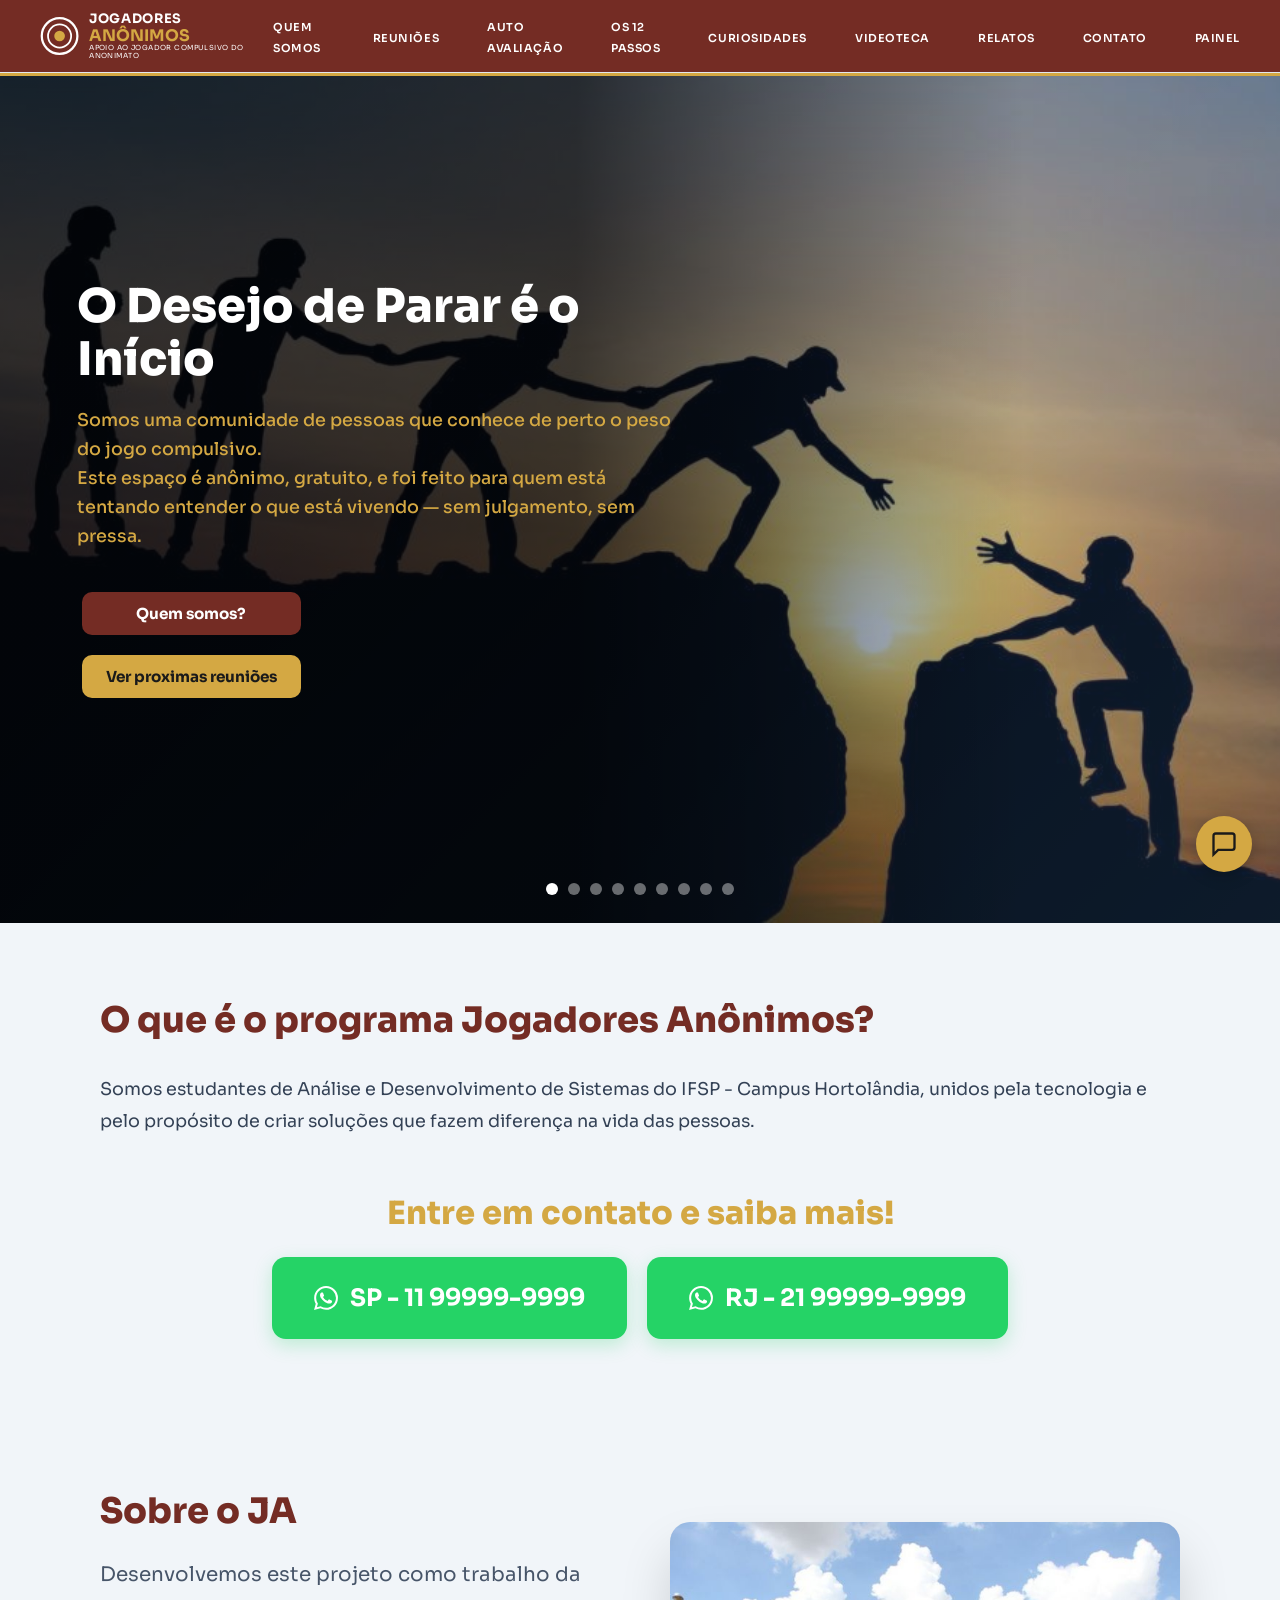
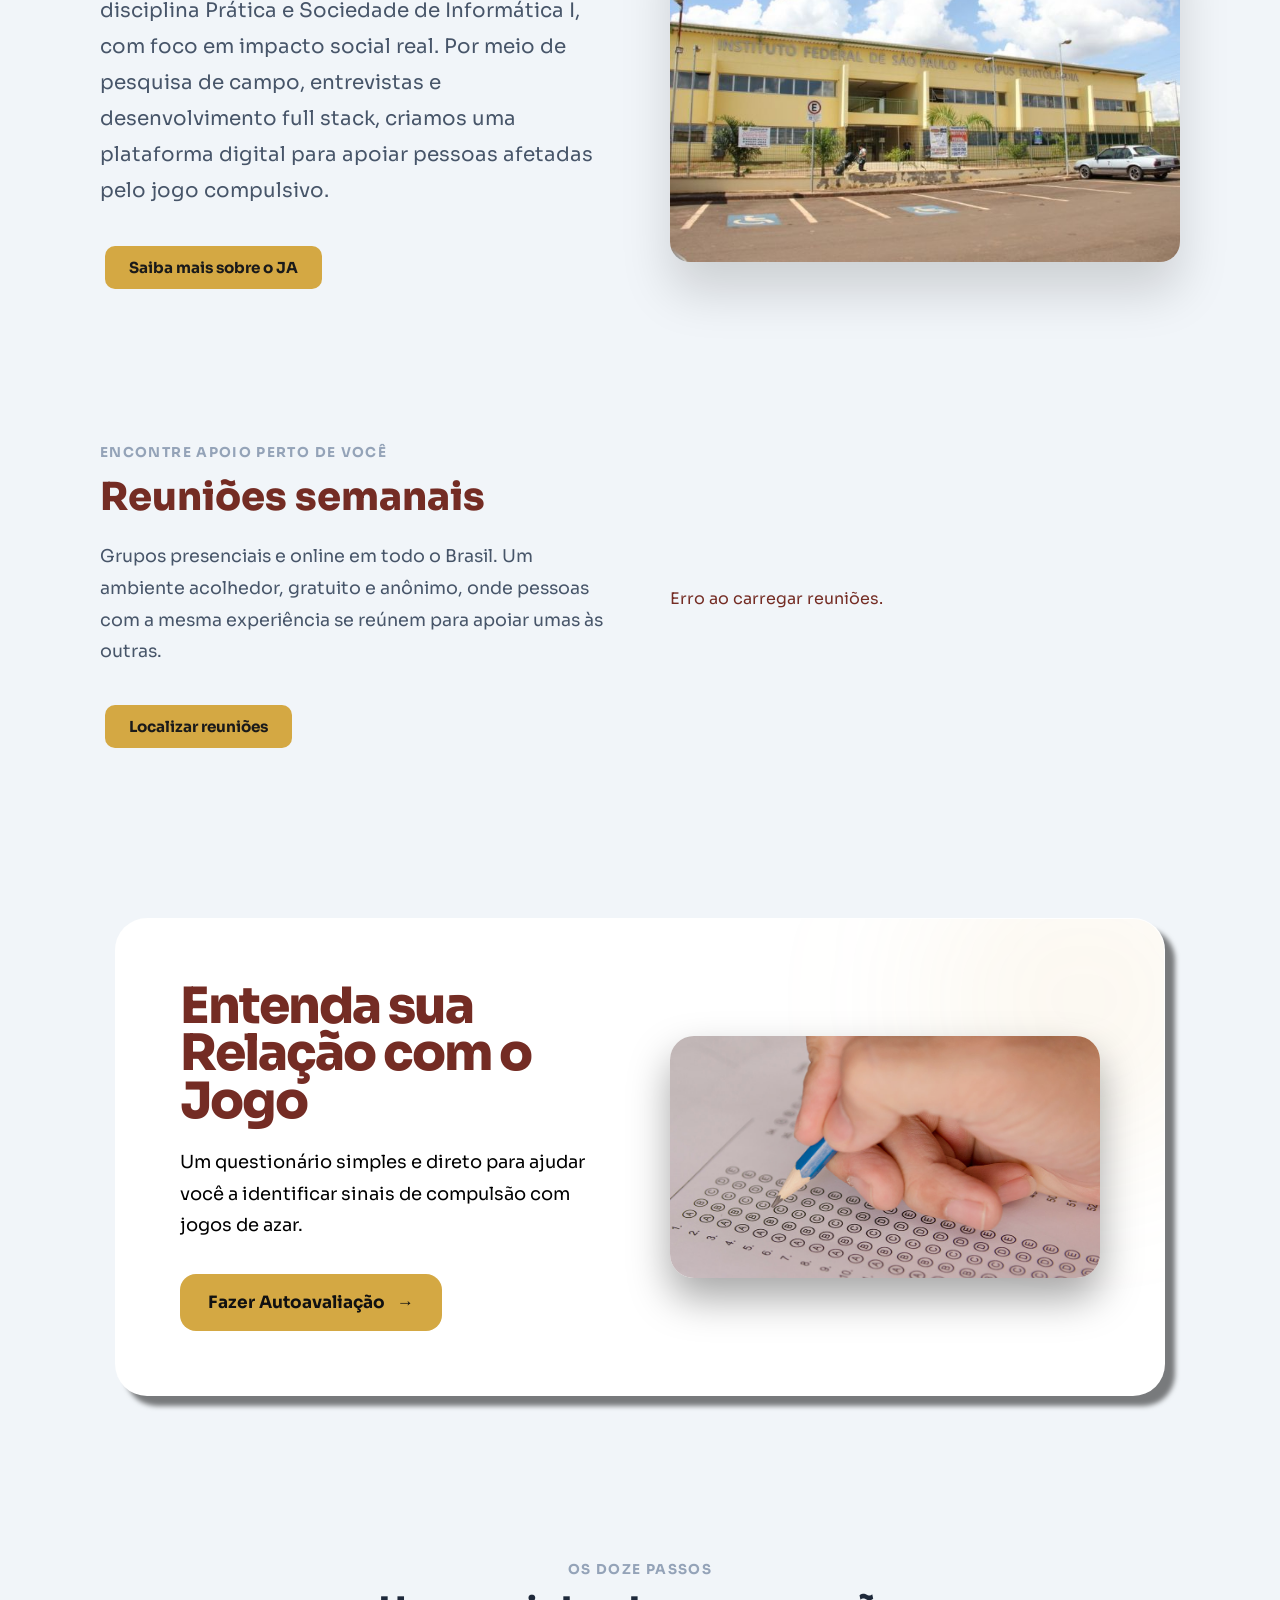
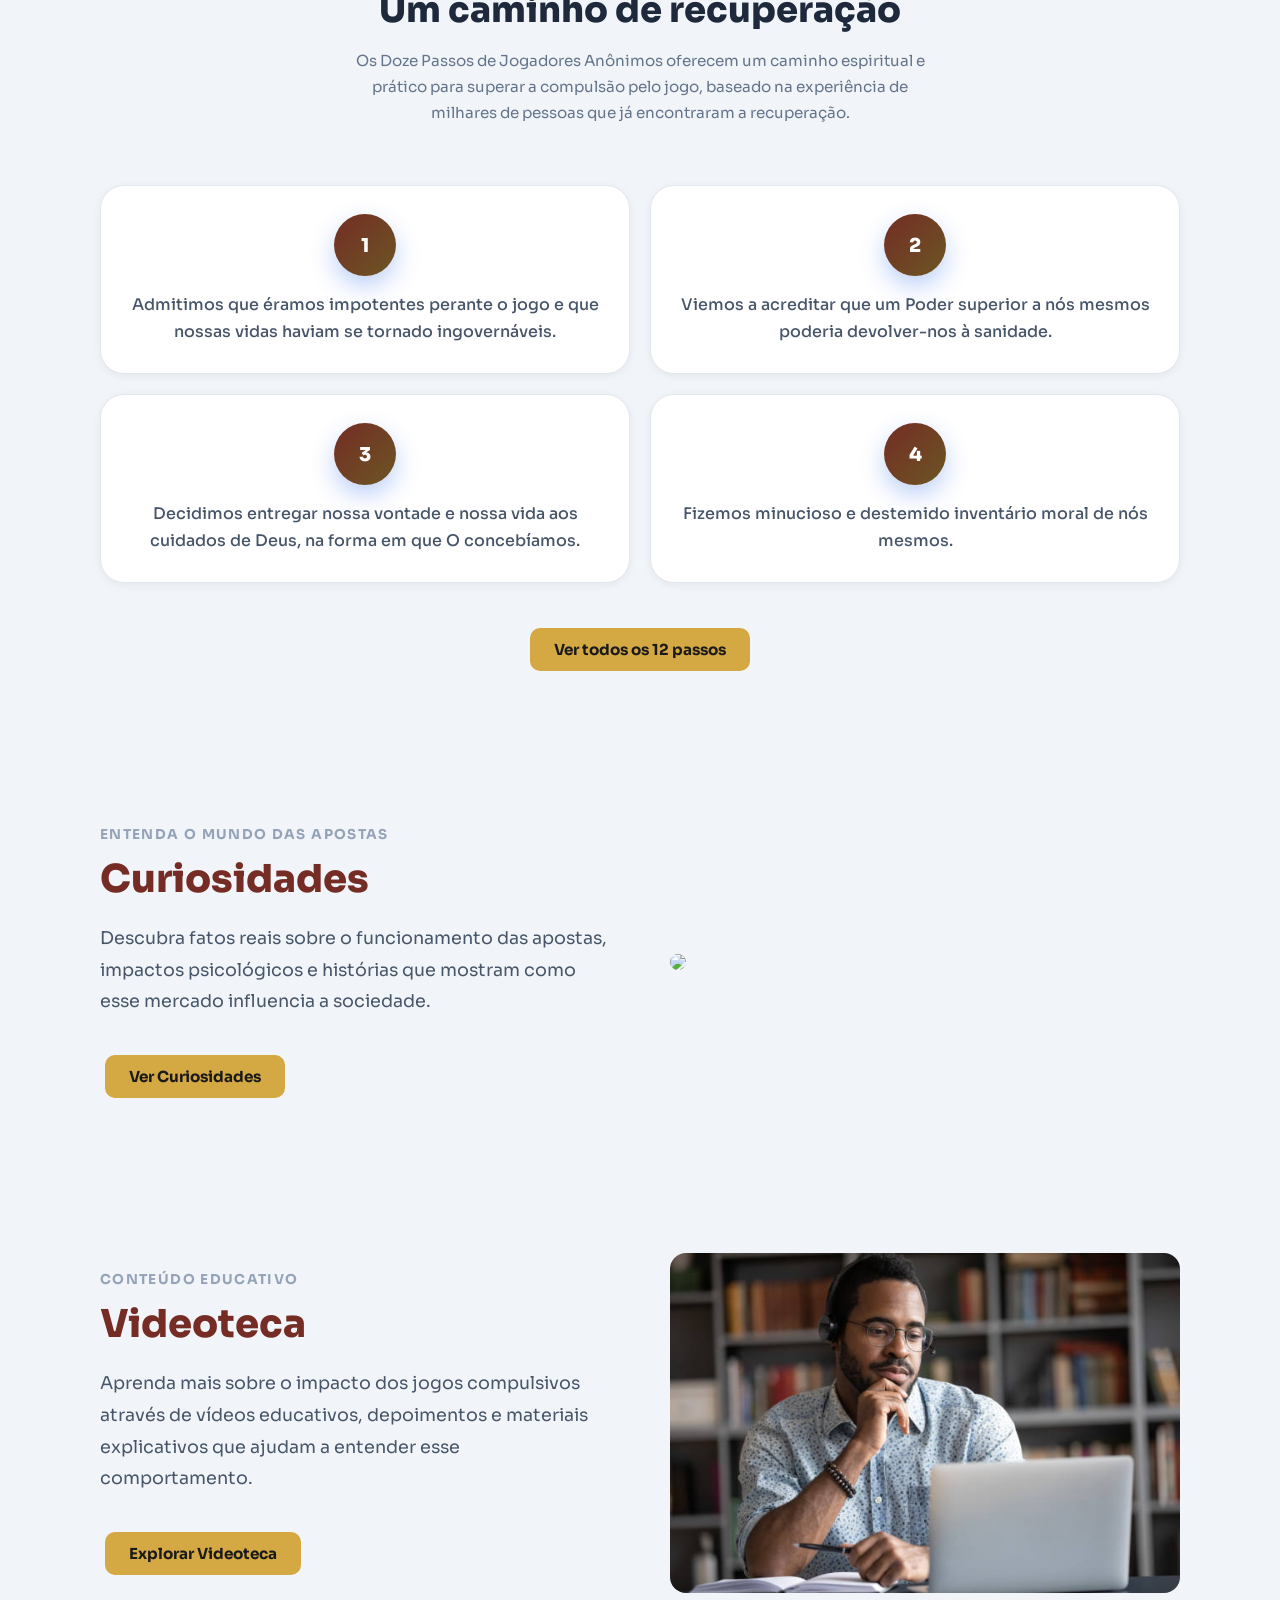
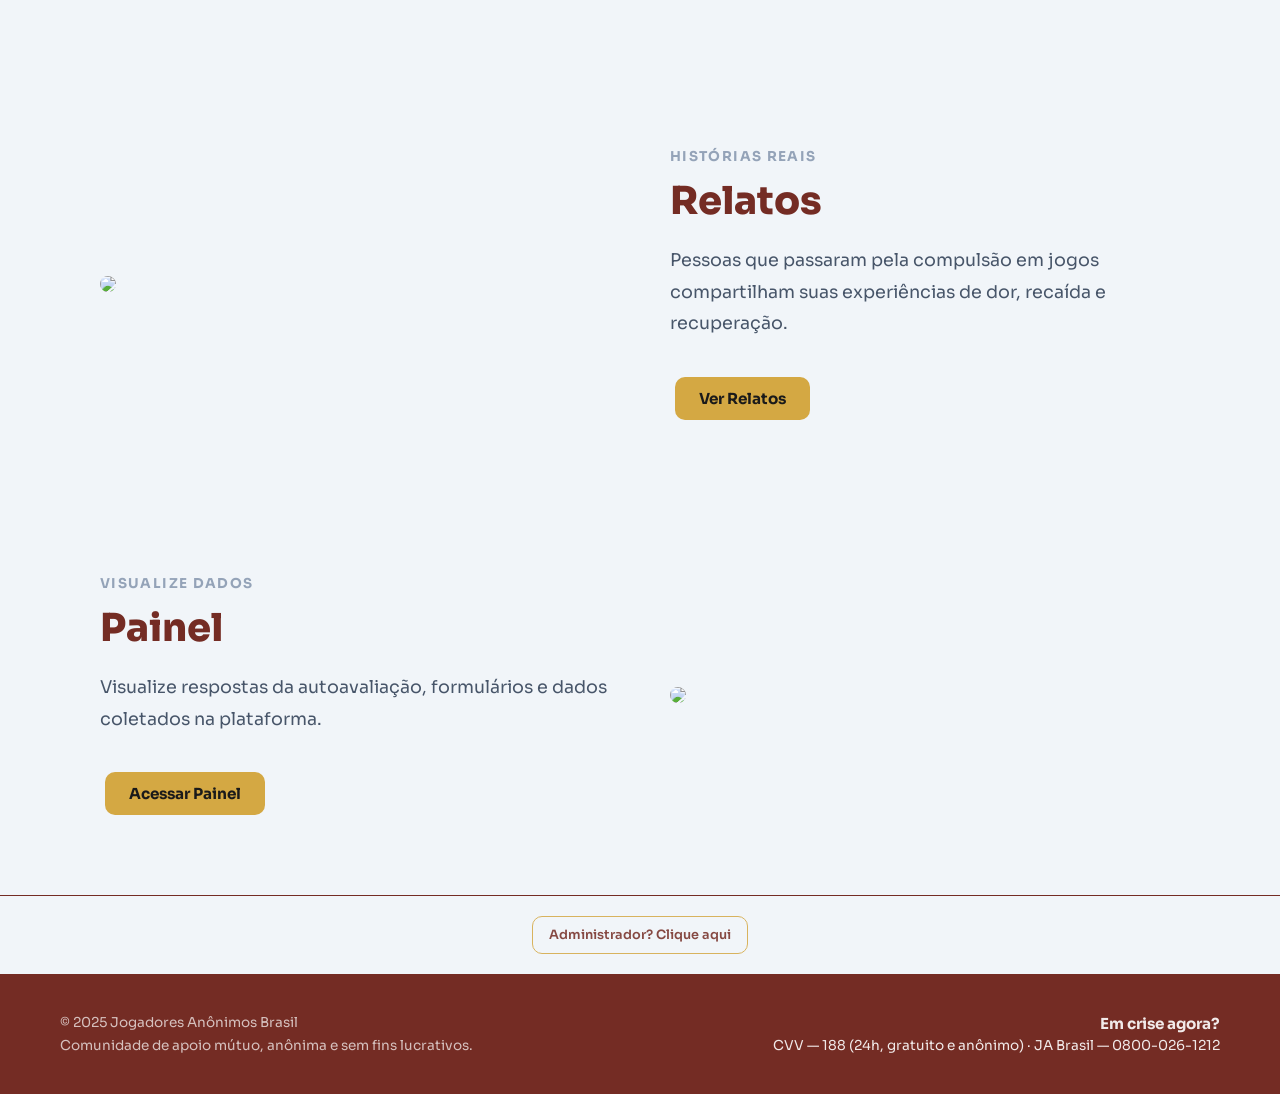
==== commit 38870017: "fix: Pequenos ajustes sobre responsividade, versão estavel" ====
--- a/index.html
+++ b/index.html
@@ -237,12 +237,7 @@
     <section class="quem-somos" id="contato-home" style="background:#f1f5f9">
       <div class="container">
         <h2>O que é o programa Jogadores Anônimos?</h2>
-        <p>Jogadores Anônimos é uma irmandade formada por pessoas que compartilham experiências para parar de jogar,
-          manter a abstinência e ajudar outros jogadores compulsivos. Surgiu em 1957, em Los Angeles, a partir do
-          encontro de dois homens que buscavam superar o vício em jogos.</p>
-        <p>Com base em princípios espirituais e no apoio mútuo, o grupo cresceu e se espalhou por diversos países,
-          oferecendo ajuda a quem enfrenta a compulsão por jogos. No Brasil, a primeira reunião aconteceu em 1993, no
-          Rio de Janeiro.</p>
+        <p>Somos estudantes de Análise e Desenvolvimento de Sistemas do IFSP - Campus Hortolândia, unidos pela tecnologia e pelo propósito de criar soluções que fazem diferença na vida das pessoas.</p>
         <div class="contact-cta">
           <h3>Entre em contato e saiba mais!</h3>
           <div class="contact-cta-buttons">
@@ -271,20 +266,16 @@
         <div class="sobre-grid">
           <div>
             <h2>Sobre o JA</h2>
-            <p>Jogadores Anônimos é uma comunidade de apoio mútuo, anônima e sem fins lucrativos, para pessoas em
-              recuperação do jogo compulsivo. Baseada nos Doze Passos, oferece um caminho de recuperação através do
-              apoio entre pares que compartilham a mesma experiência.</p>
+            <p>Desenvolvemos este projeto como trabalho da disciplina Prática e Sociedade de Informática I, com foco em impacto social real. Por meio de pesquisa de campo, entrevistas e desenvolvimento full stack, criamos uma plataforma digital para apoiar pessoas afetadas pelo jogo compulsivo.</p>
             <a class="btn btn-yellow" href="#" data-page="quem-somos">Saiba mais sobre o JA</a>
           </div>
           <div class="sobre-video">
-            <img src="assets/images/main-page/video-ja.jpg" alt="Vídeo sobre o JA" loading="lazy"
-              onerror="this.style.background='#1e293b';this.style.height='240px';">
-            <button class="play-btn" id="play-sobre-btn" aria-label="Reproduzir vídeo sobre o JA"></button>
+            <img src="assets/images/main-page/instituto.jpg"
+                style="width:100%;border-radius:16px;object-fit:cover;">
           </div>
         </div>
       </div>
     </section>
-
     <!-- REUNIÕES TEASER -->
     <section style="background:#f1f5f9; padding:75px 0;">
       <div class="container">
@@ -494,101 +485,66 @@
   <!-- ═══════════════════════════════════════════════════
      QUEM SOMOS
 ═══════════════════════════════════════════════════ -->
-  <div id="page-quem-somos" class="page-section">
-    <div class="quem-logo-top">
-      <svg viewBox="0 0 44 44" fill="none" xmlns="http://www.w3.org/2000/svg" aria-hidden="true">
-        <circle cx="22" cy="22" r="20" stroke="#742C24" stroke-width="2.5" />
-        <circle cx="22" cy="22" r="13" stroke="#742C24" stroke-width="2" />
-        <circle cx="22" cy="22" r="6" fill="#D4A843" />
-      </svg>
-      <div class="quem-logo-text">
-        <span class="logo-main">JOGADORES</span>
-        <span class="logo-highlighto">ANÔNIMOS</span>
-        <span class="log-sub">APOIO AO JOGADOR COMPULSIVO DO ANONIMATO</span>
-      </div>
-    </div>
+ <div id="page-quem-somos" class="page-section">
 
     <section class="historia-ja">
       <div class="container">
         <div class="historia-header">
-          <h1>A História de J.A.</h1>
-          <p>Uma irmandade formada por pessoas que compartilham experiências, esperança e apoio mútuo para superar o
-            jogo compulsivo.</p>
-        </div>
-
+          <h1>Quem somos nós</h1>
+          <p>Somos estudantes do 3º semestre de Análise e Desenvolvimento de Sistemas do <strong>IFSP - Campus Hortolândia</strong>, unidos pelo propósito de usar a tecnologia para impactar vidas reais.</p>
+        </div>
+ 
         <div class="historia-grid">
           <div class="historia-card">
-            <h2>Como surgiu</h2>
-            <p>Jogadores Anônimos é uma irmandade composta de pessoas que compartilham suas experiências, energia e
-              esperança, com o objetivo de parar de jogar, manter-se abstinente e ajudar outros jogadores compulsivos a
-              fazerem o mesmo.</p>
-            <p>Ao longo da história, indescritíveis sofrimentos e humilhações marcaram a vida de milhares de homens e
-              mulheres devido à compulsão pelo jogo.</p>
-            <p>A Irmandade surgiu em janeiro de 1957, a partir do encontro casual entre dois homens que enfrentavam
-              graves consequências causadas pela obsessão pelo jogo. Ao começarem a se reunir regularmente, perceberam
-              que o apoio mútuo ajudava ambos a permanecerem sem jogar.</p>
-            <p>Eles concluíram que, para evitar recaídas, precisariam realizar profundas mudanças pessoais e
-              espirituais. Assim nasceram os princípios utilizados até hoje em Jogadores Anônimos.</p>
+            <h2>O projeto</h2>
+            <p>Este site foi desenvolvido como trabalho da disciplina <strong>Prática e Sociedade de Informática I</strong>, com o objetivo de criar uma solução digital que apoie pessoas afetadas pelo vício em jogos de azar.</p>
+            <p>Mais do que um projeto acadêmico, enxergamos aqui uma oportunidade real de contribuir com a comunidade. Por isso, construímos uma plataforma que facilita o acesso a informações, reuniões e relatos de superação.</p>
+            <p>Ao longo do semestre, realizamos <strong>pesquisa de campo</strong>, entrevistas, levantamento de necessidades e validação com pessoas da comunidade, para garantir que o que construímos tenha impacto de verdade.</p>
+            <p>Acreditamos que código bem escrito pode mudar destinos. E esse projeto é a prova disso.</p>
           </div>
           <div class="historia-image">
-            <img src="assets/images/main-page/quem-somos.jpg" alt="História do JA" loading="lazy">
-          </div>
-        </div>
-
-        <div class="historia-timeline">
-          <div class="timeline-item">
-            <div class="timeline-year">1957</div>
-            <div class="timeline-content">Primeiro grupo oficial de Jogadores Anônimos em Los Angeles.</div>
-          </div>
-          <div class="timeline-item">
-            <div class="timeline-year">San Francisco</div>
-            <div class="timeline-content">Primeira expansão da irmandade através da recuperação de uma família.</div>
-          </div>
-          <div class="timeline-item">
-            <div class="timeline-year">Las Vegas</div>
-            <div class="timeline-content">Formação da terceira grande área de apoio de J.A.</div>
-          </div>
-          <div class="timeline-item">
-            <div class="timeline-year">1993</div>
-            <div class="timeline-content">Primeira reunião de Jogadores Anônimos no Brasil, no Rio de Janeiro.</div>
+            <img src="assets/images/main-page/quem-somos.jpg" alt="Equipe IFSP Hortolândia" loading="lazy">
           </div>
         </div>
 
         <div class="como-funciona">
           <div class="funciona-texto">
-            <span class="historia-tag">COMO FUNCIONA</span>
-            <h2>Um caminho de apoio e recuperação</h2>
-            <p>O único requisito para participar de Jogadores Anônimos é o desejo de parar de jogar. Não existem
-              mensalidades ou taxas: a irmandade é totalmente autossustentável através das contribuições voluntárias dos
-              próprios membros.</p>
-            <p>Jogadores Anônimos não está ligado a partidos políticos, religiões ou instituições. O principal objetivo
-              é ajudar pessoas a interromper o ciclo do jogo compulsivo e encontrar apoio através da troca de
-              experiências.</p>
-            <p>Milhares de homens e mulheres participam semanalmente de reuniões presenciais e online em diversos países
-              do mundo.</p>
-            <p>Se você acredita que tem problemas com o jogo ou conhece alguém que tenha, participe de uma reunião e
-              descubra que você não está sozinho.</p>
+            <span class="historia-tag">NOSSA MISSÃO</span>
+            <h2>Tecnologia a serviço de quem precisa</h2>
+            <p>A disciplina Prática e Sociedade de Informática I nos desafia a ir além da sala de aula, a pensar no impacto social do que desenvolvemos. E foi com esse espírito que abraçamos a causa para ajudar pessoas com problemas com Apostas.</p>
+            <p>Mapeamos as dificuldades atuais sobre o tema, conversamos com pessoas em recuperação e traduzimos tudo isso em funcionalidades: busca de reuniões, relatos de superação, autoavaliação, videoteca e muito mais.</p> 
+            <p>Desenvolvemos ainda uma <strong>videoteca educacional</strong> com conteúdos cuidadosamente selecionados sobre vício, recuperação e como o vicío pode atrapalhar sua vida, porque acreditamos que informação também cura.</p>
+            <p>O projeto também é sustentado por um <strong>trabalho escrito fundamentado</strong>, com referências acadêmicas, embasamento teórico sobre o vício em jogos e análise do impacto social da solução desenvolvida.</p>
+            <p>Se este site ajudar uma única pessoa a dar o primeiro passo rumo à recuperação, já valeu cada linha de código.</p>
           </div>
           <div class="funciona-box">
             <div class="funciona-item">
-              <strong>✔ Anônimo</strong>
-              <span>Privacidade e acolhimento para todos.</span>
+              <strong>IFSP Hortolândia</strong>
+              <span>Campus comprometido com educação de qualidade e impacto social.</span>
             </div>
             <div class="funciona-item">
-              <strong>✔ Gratuito</strong>
-              <span>Sem mensalidades ou cobranças.</span>
+              <strong>ADS - 3º Semestre</strong>
+              <span>Análise e Desenvolvimento de Sistemas, turma 2024/2025.</span>
             </div>
             <div class="funciona-item">
-              <strong>✔ Apoio mútuo</strong>
-              <span>Pessoas ajudando pessoas.</span>
+              <strong>Pesquisa de campo</strong>
+              <span>Entrevistas e validação com a comunidade real de J.A.</span>
             </div>
             <div class="funciona-item">
-              <strong>✔ Reuniões semanais</strong>
-              <span>Encontros presenciais e online.</span>
+              <strong>Full stack</strong>
+              <span>Front-end, back-end e banco de dados desenvolvidos do zero.</span>
             </div>
             <div class="funciona-item">
-              <strong>✔ Sem julgamentos</strong>
-              <span>Um ambiente seguro e acolhedor.</span>
+              <strong>Propósito real</strong>
+              <span>Um projeto que vai além da nota, feito para ajudar pessoas.</span>
+            </div>
+            <div class="funciona-item">
+              <strong>Videoteca educacional</strong>
+              <span>Curadoria de vídeos sobre vício, recuperação e como o vicío pode te atrapalhar</span>
+            </div>
+            <div class="funciona-item">
+              <strong>Trabalho escrito</strong>
+              <span>Fundamentação acadêmica com referências teóricas sobre jogo compulsivo e impacto social.</span>
             </div>
           </div>
         </div>
--- a/css/pages.css
+++ b/css/pages.css
@@ -1055,21 +1055,6 @@
 /* ══════════════════════════════════════════
    PÁGINA: QUEM SOMOS (completa)
 ══════════════════════════════════════════ */
-
-.quem-logo-top {
-  display: flex;
-  align-items: center;
-  justify-content: center;
-  background: #f8fafc;
-  gap: 18px;
-  padding-top: 125px;
-  margin-bottom: -30px;
-  padding-left: clamp(20px, 5vw, 60px);
-  padding-right: clamp(20px, 5vw, 60px);
-}
-
-.quem-logo-top svg  { width: 72px; height: 72px; }
-
 .quem-logo-text     { display: flex; flex-direction: column; }
 .logo-main          { color: var(--cor-padrao-ja); font-size: 1.6rem; font-weight: 800; line-height: 1; }
 .logo-highlight     { color: var(--yellow-gold);   font-size: 1.6rem; font-weight: 800; line-height: 1; }
@@ -1081,6 +1066,7 @@
 }
 
 .historia-header {
+  padding-top: 50px;
   text-align: center;
   max-width: 850px;
   margin: 0 auto 70px;
